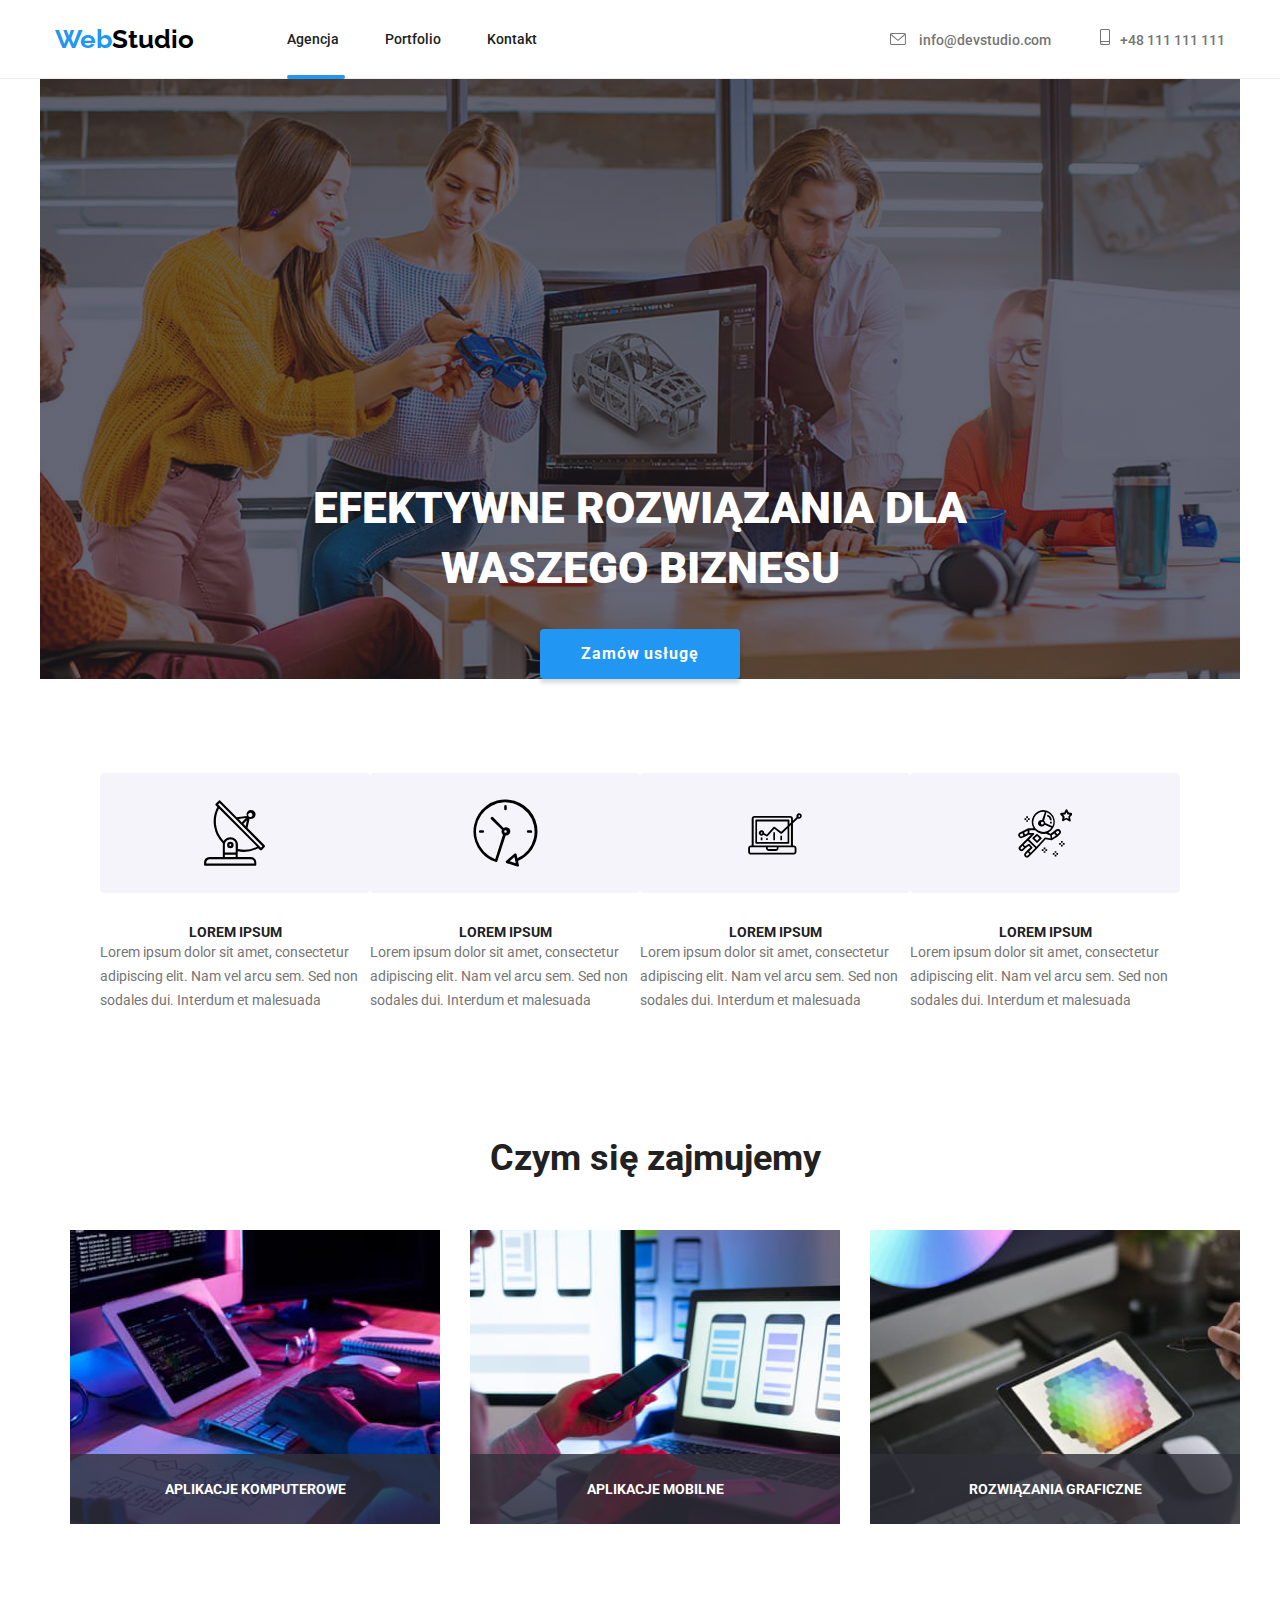
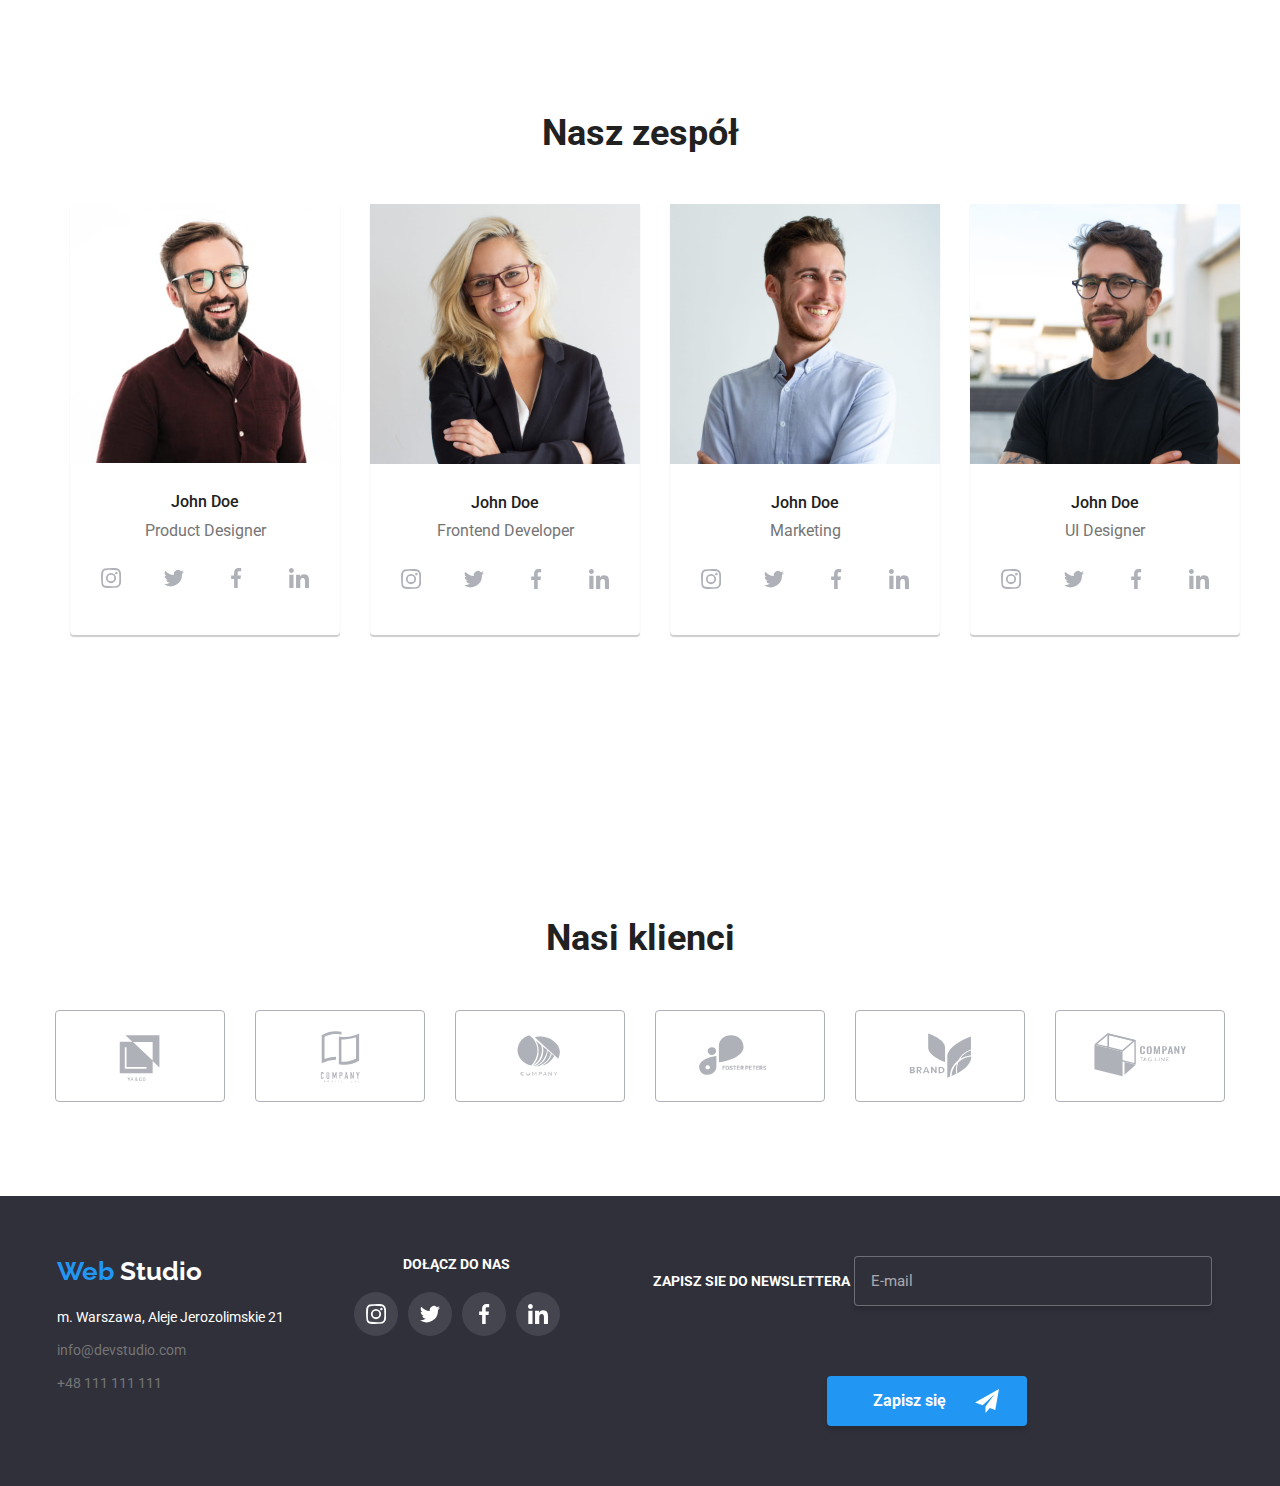
==== index.html @ f20e51e7 "update3" ====
<!DOCTYPE html>
<html lang="pl">
  <head>
    <meta charset="UTF-8" />
    <meta http-equiv="X-UA-Compatible" content="IE=edge" />
    <meta name="viewport" content="width=device-width, initial-scale=1.0" />
    <title>Studio</title>
    <link rel="preconnect" href="https://fonts.googleapis.com" />
    <link rel="preconnect" href="https://fonts.gstatic.com" crossorigin />
    <link
      href="https://fonts.googleapis.com/css2?family=Raleway:wght@700&family=Roboto:wght@400;500;700;900&display=swap"
      rel="stylesheet"
    />
    <link
      rel="stylesheet"
      href="https://cdnjs.cloudflare.com/ajax/libs/modern-normalize/1.0.0/modern-normalize.min.css"
    />
    <link rel="stylesheet" href="./css/main.min.css" />
  </head>
  <body>
    <header class="header">
      <div class="header__container container">
        
        <nav .header__nav>
          <div class="header__logo">
            <a class="header__logo--style" href="#"
              ><span class="header__logo--part1">Web</span
              ><span class="header__logo--part2">Studio</span></a
            >
          </div>
          
          <ul class="header__links">
            <li>
              <a
                class="header__navigation-link header__navigation-link--active1"
                href="/"
                >Agencja</a
              >
            </li>
            <li>
              <a class="header__navigation-link" href="./portfolio.html"
                >Portfolio</a
              >
            </li>
            <li>
              <a
                class="header__navigation-link header__navigation-link--link3"
                href="/kontakt"
                >Kontakt</a
              >
            </li>
          </ul>
        </nav>
        <div class="test">
          </div>
        <div class="header__links">
          <ul>
            <li header__contacts-item>
              <a class="header__contacts-link" href="mailto:info@devstudio.com"
                ><svg width="16" height="12" class="header__contacts-icon">
                  <use
                    class="envelope-icon"
                    href="./images/icons.svg#icon-envelope-1"
                  ></use></svg>
                info@devstudio.com</a
              >
            </li>
            <li class="header__contacts-item">
              <a class="header__contacts-link" href="tel:+48111111111"
                ><svg class="header__contacts-icon" width="10" height="16">
                  <use href="./images/icons.svg#icon-smartphone-1"></use></svg>+48 111 111 111</a
              >
            </li>
          </ul>
        </div>
        <button  class="menu-window" data-menu-open  aria-expanded="false"
          aria-controls="mobile-menu">
            <svg class="menu-burger" width="24" height="16" fill="currentColor">
              <use href="./images/icons.svg#icon-menu_24px"></use>
            </svg>
          </button>


        <div class="menu-mobile flex is-hidden" data-menu>
          <div>
            <button class="menu-close" data-menu-close>
              <svg class="menu-close" width="40" height="40">
                <use href="./images/icons.svg#icon-close"></use>
              </svg>
            </button>
            <ul class="mob-menu-list list">
              <li class="mob-menu-list__item">
                <a class="mob-menu-list__link link mob-menu-list__link--current" href="./index.html">Студия</a>
              </li>
              <li class="mob-menu-list__item">
                <a class="mob-menu-list__link link" href="./portfolio.html">Портфолио</a>
              </li>
              <li class="mob-menu-list__item">
                <a class="mob-menu-list__link link" href="">Контакты</a>
              </li>
            </ul>
          </div>
          <div class="mob-menu-list__down">
            <a class="mob-menu-list__tell link" href="tel:+380961111111">
              +38 096 111 11 11</a>
            <a class="mob-menu-list__mail link" href="mailto:info@devstudio.com">info@devstudio.com</a>
            <ul class="mob-menu-list__social list">
              <li class="mob-menu-list__social-item">Instagram</li>
              <li class="mob-menu-list__social-item">Twitter</li>
              <li class="mob-menu-list__social-item">Facebook</li>
              <li class="mob-menu-list__social-item">LinkedIn</li>
            </ul>
          </div>
        </div>
      </div>
    </header>
    <main>
      <section>
        <div class="first-section container">
          <div>
            <h1 class="first-section__main-paragraph">
              EFEKTYWNE ROZWIĄZANIA DLA WASZEGO BIZNESU
            </h1>
          </div>
          <div class="first-section__button-container">
            <button
              class="first-section__button modal-btn"
              type="button"
              data-modal-open
            >
              Zamów usługę
            </button>
          </div>
        </div>
      </section>
      <section class="second-section">
        <!-- <h2>Lorem ipsum sekcja</h2> -->
        <div class="container">
          <div>
            <ul class="second-section__card-columns">
              <li class="second-section__list-item">
                <div class="second-section__icon-box">
                  <svg
                    class="second-section__icon--center"
                    width="65.32"
                    height="70"
                  >
                    <use href="./images/icons.svg#icon-antenna-1"></use>
                  </svg>
                </div>
                <div class="second-section__text-box">
                  <h3>LOREM IPSUM</h3>
                  <p class="second-section__paragraph">
                    Lorem ipsum dolor sit amet, consectetur adipiscing elit. Nam
                    vel arcu sem. Sed non sodales dui. Interdum et malesuada
                  </p>
                </div>
              </li>
              <li class="second-section__list-item">
                <div class="second-section__icon-box">
                  <svg
                    class="second-section__icon--center"
                    width="66.96"
                    height="70"
                  >
                    <use href="./images/icons.svg#icon-clock-1"></use>
                  </svg>
                </div>
                <div class="second-section__text-box">
                  <h3>LOREM IPSUM</h3>
                  <p class="second-section__paragraph">
                    Lorem ipsum dolor sit amet, consectetur adipiscing elit. Nam
                    vel arcu sem. Sed non sodales dui. Interdum et malesuada
                  </p>
                </div>
              </li>
              <li class="second-section__list-item">
                <div class="second-section__icon-box">
                  <svg
                    class="second-section__icon--center"
                    width="70"
                    height="53.69"
                  >
                    <use href="./images/icons.svg#icon-diagram-1"></use>
                  </svg>
                </div>
                <div class="second-section__text-box">
                  <h3>LOREM IPSUM</h3>
                  <p class="second-section__paragraph">
                    Lorem ipsum dolor sit amet, consectetur adipiscing elit. Nam
                    vel arcu sem. Sed non sodales dui. Interdum et malesuada
                  </p>
                </div>
              </li>
              <li class="second-section__list-item">
                <div class="second-section__icon-box">
                  <svg
                    class="second-section__icon--center"
                    width="54.83"
                    height="60.66"
                  >
                    <use href="./images/icons.svg#icon-astronaut-1"></use>
                  </svg>
                </div>
                <div class="second-section__text-box">
                  <h3>LOREM IPSUM</h3>
                  <p class="second-section__paragraph">
                    Lorem ipsum dolor sit amet, consectetur adipiscing elit. Nam
                    vel arcu sem. Sed non sodales dui. Interdum et malesuada
                  </p>
                </div>
              </li>
            </ul>
          </div>
        </div>
      </section>
      <section class="second-section section">
        <div class="container">
          <div class="company-descripton-section">
            <h2 class="container">Czym się zajmujemy</h2>
            <ul class="company-descripton-section__image-list container">
              <li>
                <div class="company-descripton-section__image-box">
                  <img
                    class="company-descripton-section__image"
                    src="./images/img1.jpg"
                    alt="programowanie"
                    width="370"
                    height="294"
                  />
                  <div class="company-descripton-section__text-box">
                    <p class="company-descripton-section__text">
                      Aplikacje komputerowe
                    </p>
                  </div>
                </div>
              </li>
              <li>
                <div class="company-descripton-section__image-box">
                  <img
                    class="company-descripton-section__image"
                    src="./images/img2.jpg"
                    alt="tworzenie aplikacji"
                    width="370"
                    height="294"
                  />
                  <div class="company-descripton-section__text-box">
                    <p class="company-descripton-section__text">
                      Aplikacje mobilne
                    </p>
                  </div>
                </div>
              </li>
              <li>
                <div class="company-descripton-section__image-box">
                  <img
                    class="company-descripton-section__image"
                    src="./images/img3.jpg"
                    alt="tworzenie grafiki"
                    width="370"
                    height="294"
                  />
                  <div class="company-descripton-section__text-box">
                    <p class="company-descripton-section__text">
                      Rozwiązania graficzne
                    </p>
                  </div>
                </div>
              </li>
            </ul>
          </div>
        </div>
      </section>
      <section class="team-description-section container section">
        <div class="=container">
          <h2 class="team-description-section__paragraph">Nasz zespół</h2>
          <ul class="team-description-section__image-list container">
            <li>
              <div class="team-description-section__photo-block">
                <img
                  class="team-description-section__individual-portrait"
                  src="./images/img4.jpg"
                  alt="John Doe"
                  width="450"
                />
                <h3>John Doe</h3>
                <p class="team-description-section__position-description">
                  Product Designer
                </p>
                <div>
                  <ul class="team-description-section__social-media-list">
                    <li>
                      <div class="team-description-section__social-media-link">
                        <svg
                          class="team-description-section__social-media-icon"
                          width="44"
                          height="44"
                        >
                          <use
                            x="12px"
                            y="12px"
                            width="20"
                            height="20"
                            href="./images/icons.svg#icon-instagram-2"
                          ></use>
                        </svg>
                      </div>
                    </li>
                    <li>
                      <div>
                        <svg
                          class="team-description-section__social-media-icon"
                          width="44"
                          height="44"
                        >
                          <use
                            x="12px"
                            y="12px"
                            width="20"
                            height="20"
                            href="./images/icons.svg#icon-twitter-1"
                          ></use>
                        </svg>
                      </div>
                    </li>
                    <li>
                      <div>
                        <svg
                          class="team-description-section__social-media-icon"
                          width="44"
                          height="44"
                        >
                          <use
                            x="12px"
                            y="12px"
                            width="20"
                            height="20"
                            href="./images/icons.svg#icon-facebook-1"
                          ></use>
                        </svg>
                      </div>
                    </li>
                    <li>
                      <div>
                        <svg
                          class="team-description-section__social-media-icon"
                          width="44"
                          height="44"
                        >
                          <use
                            x="12px"
                            y="12px"
                            width="20"
                            height="20"
                            href="./images/icons.svg#icon-linkedin-1"
                          ></use>
                        </svg>
                      </div>
                    </li>
                  </ul>
                </div>
              </div>
            </li>
            <li>
              <div class="team-description-section__photo-block">
                <img
                  class="team-description-section__individual-portrait"
                  src="./images/img5.jpg"
                  alt="John Doe"
                  width="450"
                />
                <h3>John Doe</h3>
                <p class="team-description-section__position-description">
                  Frontend Developer
                </p>
                <div>
                  <ul class="team-description-section__social-media-list">
                    <li>
                      <div class="team-description-section__social-media-link">
                        <svg
                          class="team-description-section__social-media-icon"
                          width="44"
                          height="44"
                        >
                          <use
                            x="12px"
                            y="12px"
                            width="20"
                            height="20"
                            href="./images/icons.svg#icon-instagram-2"
                          ></use>
                        </svg>
                      </div>
                    </li>
                    <li>
                      <div>
                        <svg
                          class="team-description-section__social-media-icon"
                          width="44"
                          height="44"
                        >
                          <use
                            x="12px"
                            y="12px"
                            width="20"
                            height="20"
                            href="./images/icons.svg#icon-twitter-1"
                          ></use>
                        </svg>
                      </div>
                    </li>
                    <li>
                      <div>
                        <svg
                          class="team-description-section__social-media-icon"
                          width="44"
                          height="44"
                        >
                          <use
                            x="12px"
                            y="12px"
                            width="20"
                            height="20"
                            href="./images/icons.svg#icon-facebook-1"
                          ></use>
                        </svg>
                      </div>
                    </li>
                    <li>
                      <div>
                        <svg
                          class="team-description-section__social-media-icon"
                          width="44"
                          height="44"
                        >
                          <use
                            x="12px"
                            y="12px"
                            width="20"
                            height="20"
                            href="./images/icons.svg#icon-linkedin-1"
                          ></use>
                        </svg>
                      </div>
                    </li>
                  </ul>
                </div>
              </div>
            </li>
            <li>
              <div class="team-description-section__photo-block">
                <img
                  class="team-description-section__individual-portrait"
                  src="./images/img6.jpg"
                  alt="John Doe"
                  width="450"
                />
                <h3>John Doe</h3>
                <p class="team-description-section__position-description">
                  Marketing
                </p>
                <div>
                  <ul class="team-description-section__social-media-list">
                    <li>
                      <div class="team-description-section__">
                        <svg
                          class="team-description-section__social-media-icon"
                          width="44"
                          height="44"
                        >
                          <use
                            x="12px"
                            y="12px"
                            width="20"
                            height="20"
                            href="./images/icons.svg#icon-instagram-2"
                          ></use>
                        </svg>
                      </div>
                    </li>
                    <li>
                      <div>
                        <svg
                          class="team-description-section__social-media-icon"
                          width="44"
                          height="44"
                        >
                          <use
                            x="12px"
                            y="12px"
                            width="20"
                            height="20"
                            href="./images/icons.svg#icon-twitter-1"
                          ></use>
                        </svg>
                      </div>
                    </li>
                    <li>
                      <div>
                        <svg
                          class="team-description-section__social-media-icon"
                          width="44"
                          height="44"
                        >
                          <use
                            x="12px"
                            y="12px"
                            width="20"
                            height="20"
                            href="./images/icons.svg#icon-facebook-1"
                          ></use>
                        </svg>
                      </div>
                    </li>
                    <li>
                      <div>
                        <svg
                          class="team-description-section__social-media-icon"
                          width="44"
                          height="44"
                        >
                          <use
                            x="12px"
                            y="12px"
                            width="20"
                            height="20"
                            href="./images/icons.svg#icon-linkedin-1"
                          ></use>
                        </svg>
                      </div>
                    </li>
                  </ul>
                </div>
              </div>
            </li>
            <li>
              <div class="team-description-section__photo-block">
                <img
                  class="team-description-section__individual-portrait"
                  src="./images/img7.jpg"
                  alt="John Doe"
                  width="450"
                />
                <h3>John Doe</h3>
                <p class="team-description-section__position-description">
                  UI Designer
                </p>
                <div>
                  <ul class="team-description-section__social-media-list">
                    <li>
                      <div class="team-description-section__social-media-link">
                        <svg
                          class="team-description-section__social-media-icon"
                          width="44"
                          height="44"
                        >
                          <use
                            x="12px"
                            y="12px"
                            width="20"
                            height="20"
                            href="./images/icons.svg#icon-instagram-2"
                          ></use>
                        </svg>
                      </div>
                    </li>
                    <li>
                      <div>
                        <svg
                          class="team-description-section__social-media-icon"
                          width="44"
                          height="44"
                        >
                          <use
                            x="12px"
                            y="12px"
                            width="20"
                            height="20"
                            href="./images/icons.svg#icon-twitter-1"
                          ></use>
                        </svg>
                      </div>
                    </li>
                    <li>
                      <div>
                        <svg
                          class="team-description-section__social-media-icon"
                          width="44"
                          height="44"
                        >
                          <use
                            x="12px"
                            y="12px"
                            width="20"
                            height="20"
                            href="./images/icons.svg#icon-facebook-1"
                          ></use>
                        </svg>
                      </div>
                    </li>
                    <li>
                      <div>
                        <svg
                          class="team-description-section__social-media-icon"
                          width="44"
                          height="44"
                        >
                          <use
                            x="12px"
                            y="12px"
                            width="20"
                            height="20"
                            href="./images/icons.svg#icon-linkedin-1"
                          ></use>
                        </svg>
                      </div>
                    </li>
                  </ul>
                </div>
              </div>
            </li>
          </ul>
        </div>
      </section>
      <section class="clients-section container">
        <div class="clients-section__paragraph">
          <h2>Nasi klienci</h2>
        </div>
        <div class="clients-section__icons-box">
          <svg class="clients-section__icon" width="170" height="92">
            <use href="./images/icons.svg#icon-Client-1-1"></use>
          </svg>
          <svg class="clients-section__icon" width="170" height="92">
            <use href="./images/icons.svg#icon-Client-2-1"></use>
          </svg>
          <svg class="clients-section__icon" width="170" height="92">
            <use href="./images/icons.svg#icon-Client-3-1"></use>
          </svg>
          <svg class="clients-section__icon" width="170" height="92">
            <use href="./images/icons.svg#icon-Client-4-1"></use>
          </svg>
          <svg class="clients-section__icon" width="170" height="92">
            <use href="./images/icons.svg#icon-Client-5-1"></use>
          </svg>
          <svg class="clients-section__icon" width="170" height="92">
            <use href="./images/icons.svg#icon-Client-6-1"></use>
          </svg>
        </div>
      </section>
    </div>
    </main>
    <footer class="footer">
      <div class="container">
        <div class="footer-section footer--flex">
          <d  iv>
            <div class="footer-section__logo-footer-box">
              <a class="footer-section__logo--style" href="#">
                <span class="footer-section__logo--part1">Web</span>
                <span class="footer-section__logo--part2">Studio</span></a
              >
            </div>
            <div>
              <address>
                <p class="footer-section__address">
                  m. Warszawa, Aleje Jerozolimskie 21
                </p>
                <ul class="footer-section__contacts-list">
                  <li class="footer-section__contact-item">
                    <a
                      class="footer-section__contacts-link"
                      href="mailto:info@devstudio.com"
                      >info@devstudio.com</a
                    >
                  </li>
                  <li>
                    <div>
                      <a
                        class="footer-section__contacts-link"
                        href="tel:+48111111111"
                        >+48 111 111 111</a
                      >
                    </div>
                  </li>
                </ul>
              </address>
            </div>
          </d>
          <div class="footer-section__social-media-box">
            <p class="footer-section__link">DOŁĄCZ DO NAS</p>
            <div class="footer-section__footer-icon-flex">
              <ul class="footer-section__social-media-list">
                <li>
                  <div class="footer-section__social-media-link">
                    <svg
                      class="footer-section__social-media-icon"
                      width="44"
                      height="44"
                    >
                      <use
                        x="12px"
                        y="12px"
                        width="20"
                        height="20"
                        href="./images/icons.svg#icon-instagram-2"
                      ></use>
                    </svg>
                  </div>
                </li>
                <li>
                  <div>
                    <svg
                      class="footer-section__social-media-icon"
                      width="44"
                      height="44"
                    >
                      <use
                        x="12px"
                        y="12px"
                        width="20"
                        height="20"
                        href="./images/icons.svg#icon-twitter-1"
                      ></use>
                    </svg>
                  </div>
                </li>
                <li>
                  <div>
                    <svg
                      class="footer-section__social-media-icon"
                      width="44"
                      height="44"
                    >
                      <use
                        x="12px"
                        y="12px"
                        width="20"
                        height="20"
                        href="./images/icons.svg#icon-facebook-1"
                      ></use>
                    </svg>
                  </div>
                </li>
                <li>
                  <div>
                    <svg
                      class="footer-section__social-media-icon"
                      width="44"
                      height="44"
                    >
                      <use
                        x="12px"
                        y="12px"
                        width="20"
                        height="20"
                        href="./images/icons.svg#icon-linkedin-1"
                      ></use>
                    </svg>
                  </div>
                </li>
              </ul>
            </div>
          </div>
          <div>
            <form class="footer-section__form">
              <div class="footer-section__newsletter-box">
                <label class="footer-section__label"
                  >ZAPISZ SIE DO NEWSLETTERA</label
                >
                <input
                  class="footer-section__input"
                  type="email"
                  name="add-your-email"
                  placeholder="E-mail"
                />
              </div>
              <div class="footer-section__button-form">
                <button class="footer-section__button-newsletter" type="submit">
                  Zapisz się
                  <svg
                    class="footer-section__button-footer-icon"
                    width="24"
                    height="24"
                  >
                    <use href="./images/icons.svg#icon-icon-send"></use>
                  </svg>
                </button>
              </div>
            </form>
          </div>
        </div>
      </div>
    </footer>
    <div class="backdrop is-hidden" data-modal>
      <div class="modal">
        <button class="modal__close-btn" type="button" data-modal-close>
          <svg class="modal__button-icon" width="30" height="30">
            <use
              x="5px"
              y="5px"
              width="18"
              height="18"
              href="./images/icons.svg#icon-close-black-18dp-2-1"
            ></use>
          </svg>
        </button>
        <form name="personal_information" autocomplete="on" novalidate>
          <p class="modal__form-paragraph">
            Zostaw swoje dane w formularzu poniżej
          </p>
          <fieldset class="modal__fieldset modal__fieldset--personal-data">
            <label class="modal__label">Imie</label>
            <svg class="modal__input-icon" width="18" height="18">
              <use href="./images/icons.svg#icon-person-black-18dp-1"></use>
            </svg>
            <input class="modal__input" type="text" name="name-section" />
          </fieldset>
          <fieldset class="modal__fieldset modal__fieldset--personal-data">
            <label class="modal__label">Telefon</label>
            <svg class="modal__input-icon" width="18" height="18">
              <use href="./images/icons.svg#icon-phone-black-18dp-1"></use>
            </svg>
            <input class="modal__input" type="tel" name="phone-number" />
          </fieldset>
          <fieldset class="modal__fieldset modal__fieldset--personal-data">
            <label class="modal__label">Email</label>
            <svg class="modal__input-icon" width="18" height="18">
              <use href="./images/icons.svg#icon-email-black-18dp-1"></use>
            </svg>
            <input class="modal__input" type="email" name="email" />
          </fieldset>
          <fieldset class="modal__fieldset modal__fieldset--comment">
            <label class="modal__label">Komentarz</label>
            <textarea
              class="modal__input modal__input--comment"
              name="comment-to-add"
              placeholder="Wprowadź tekst"
              rows="7"
            ></textarea>
          </fieldset>
          <div class="modal__checkbox-block">
            <label
              class="modal__label-checkbox modal__label-checkbox--paragraph"
            >
              <input
                class="modal__label-checkbox"
                type="checkbox"
                name="term-and-conditions-confirmation"
              />
              <span>
                <span class="modal__checkbox-icon"
                  ><svg
                    class="modal__icon-input-checkbox"
                    width="11"
                    height="08"
                  >
                    <use
                      href="./images/icons.svg#icon-Vector"
                    ></use></svg></span
                ><span class="modal__checkbox-text"
                  >Oświadczam iż akceptuję
                  <a class="modal__checkbox-link" href="#terms-and-conditions"
                    >Regulamin</a
                  >
                  i
                  <a class="checkbox-link" href="#privacy-policy"
                    >Politykę Prywatności</a
                  ></span
                >
              </span>
            </label>
          </div>
          <div class="modal__button">
            <button class="modal__form-button" type="submit">Wyślij</button>
          </div>
        </form>
      </div>
    </div>
    <script src="./js/modal.js"></script>
    <script defer src="./js/menu.js"></script>
  </body>
</html>
---- css/main.min.css ----
:root{--first-brand-color: rgba(255, 255, 255, 1);--second-brand-color: rgba(47, 48, 58, 1);--grey-font-icon-color: rgba(117, 117, 117, 1);--third-brand-color: rgba(33, 150, 243, 1);--cubic-bezier: cubic-bezier(0.4, 0, 0.2, 1)}.is-hidden{opacity:0;visibility:hidden;pointer-events:none}*{box-sizing:border-box;margin:0;padding:0}body{font-family:"Roboto",sans-serif,"Raleway",sans-serif;color:#212121}*{box-sizing:border-box}h1{color:#fff;text-align:center;font-size:44px;line-height:1.36;font-weight:900;padding-top:200px}h2{font-size:36px;line-height:1.17;text-align:center;margin-bottom:50px}address{font-size:14px;line-height:1.71;font-style:normal}address>p{color:#fff;font-weight:400;font-size:14px;line-height:1.71}ul{list-style-type:none}nav{display:flex;display:flex;flex-direction:row;flex-wrap:nowrap;align-content:center;align-items:center}input[type=checkbox]{display:none}.container{width:100%;margin-left:auto;margin-right:auto}@media screen and (min-width: 480px){.container{padding-left:15px;padding-right:15px}}@media screen and (min-width: 480px){.container{width:480px}}@media screen and (min-width: 768px){.container{width:768px}}@media screen and (min-width: 1200px){.container{width:1200px}}.header{background-color:var(--background-color-haeder);border-bottom:solid #ececec 1px;padding-bottom:24px;padding-top:24px;width:100%}@media screen and (max-width: 767px){.header{padding-bottom:16px;padding-top:16px}}.header__contacts-icon{display:inline-block;margin-right:10px;cursor:pointer;fill:var(--grey-font-icon-color)}header li{display:inline}.header__container{display:flex;flex-direction:row;flex-wrap:nowrap;align-content:center;justify-content:space-between;align-items:center;background-size:cover}@media screen and (max-width: 767px){.header__container{max-width:767px}}.header__container .header__nav{display:flex}@media screen and (max-width: 767px){.header__container .header__nav{display:none}}.header__container .header__links{display:flex}@media screen and (max-width: 767px){.header__container .header__links{display:none}}@media screen and (min-width: 768px)and (max-width: 1199px){.header__container .header__links{flex-direction:column;align-content:center}}.header__links li:nth-child(1){margin-left:93px}.header__links li:nth-child(2){margin-left:46px}.header__links li:nth-child(3){margin-left:46px}.header__links li{font-weight:500;font-size:14px;line-height:1.17;margin:auto}@media screen and (min-width: 768px)and (max-width: 1199px){.header__contacts-item{margin-left:0px}}.header__navigation-link{color:#212121;text-decoration:none;transition:color 250ms var(--cubic-bezier);position:relative}.header__navigation-link:active,.header__navigation-link:hover,.header__navigation-link:focus{color:var(--third-brand-color)}.header__navigation-link--active1:hover::after,.header__navigation-link--active1:link::after{position:absolute;content:"";width:58px;height:4px;background-color:#2196f3;border-radius:2px;top:44px;left:0}.header__navigation-link--active2:hover::after,.header__navigation-link--active2:link::after{position:absolute;content:"";width:58px;height:4px;background-color:#2196f3;border-radius:2px;top:44px;left:0}.header__contacts-link{color:var(--grey-font-icon-color);text-decoration:none;transition:color 250ms var(--cubic-bezier)}.header__contacts-link:active,.header__contacts-link:hover,.header__contacts-link:focus{color:var(--third-brand-color)}@media screen and (min-width: 768px)and (max-width: 1199px){.header__contacts-link:active,.header__contacts-link:hover,.header__contacts-link:focus{padding:0}}.header__contacts-link svg{transition:fill 250ms var(--cubic-bezier)}.header__contacts-link:hover svg{fill:var(--third-brand-color)}.menu-window{width:40px;height:40px;display:block;align-items:center;justify-content:center;background-color:rgba(0,0,0,0);fill:#212121;border:none;margin-left:auto;cursor:pointer}.menu-window:hover,.menu-window:focus{fill:var(--third-brand-color)}@media screen and (min-width: 768px){.menu-window{display:none}}.menu-mobile{width:100vw;height:100vh;position:fixed;background-color:#fff;top:0;right:0;padding:15px 10px 48px 40px;z-index:3}.flex{display:flex;flex-direction:column;justify-content:space-between}.header__logo--style{font-family:"Raleway",sans-serif;font-weight:700;font-size:26px;line-height:1.17;text-decoration:none;cursor:none}.header__logo--part1{color:#2196f3}.header__logo--part2{color:#000}.footer-section__logo--style{font-family:"Raleway",sans-serif;font-weight:700;font-size:26px;line-height:1.17;text-decoration:none;cursor:none}.footer-section__logo--part1{color:#2196f3}.footer-section__logo--part2{color:#fff}.footer-section__logo-footer-box{margin-bottom:20px}.main-portfolio h3{font-size:18px;line-height:2}.main-portfolio p{color:var(--grey-font-icon-color);font-size:16px;line-height:1.875}.main-portfolio section{background-color:var(--first-brand-color)}.portfolio-images-list__paragraph{border-bottom:solid #eee 1px;border-right:solid #eee 1px;border-left:solid #eee 1px;margin-top:-5px;padding-top:20px;padding-left:24px;padding-bottom:20px}.portfolio-images-list{display:flex;flex-wrap:wrap;align-items:center;justify-content:center;gap:30px;padding-bottom:94px}.portfolio-images-list__photo-block{background-color:var(--first-brand-color);margin-bottom:0}.portfolio-images-list__paragraph{border-bottom:solid #eee 1px;border-right:solid #eee 1px;border-left:solid #eee 1px;margin-top:-5px;padding-top:20px}.portfolio-images-list__card li{flex-basis:calc((100% - 60px)/3)}.portfolio-images-list__card{cursor:pointer;box-shadow:none;transition:box-shadow 250ms var(--cubic-bezier)}.portfolio-images-list__card:active,.portfolio-images-list__card:hover,.portfolio-images-list__card:focus{box-shadow:1px 4px 6px 0 rgba(0,0,0,.16),0 4px 4px 0 rgba(0,0,0,.06)}.portfolio-images-list__item{position:relative;overflow:hidden}.portfolio-images-list__overlay{position:absolute;top:0;left:0;height:100%;width:100%;padding-top:49px;padding-left:24px;padding-right:45px;padding-bottom:49px;background-color:rgba(33,150,243,.9)}.portfolio-images-list__overlay>p{color:var(--first-brand-color);font-size:18px;line-height:1.55}.portfolio-images-list__card:hover .portfolio-images-list__overlay{transform:translatey(0)}.portfolio-images-list__overlay{transform:translateY(101%);transition:transform 250ms var(--cubic-bezier)}.portfolio-button-list__item{color:#212121;font-weight:500;font-size:16px;line-height:1.625;letter-spacing:.03em;text-align:center;background-color:#f5f4fa;padding:6px 22px 6px 22px;border-style:none;border-radius:4px;transition:color 250ms var(--cubic-bezier),background-color 250ms var(--cubic-bezier),box-shadow 250ms var(--cubic-bezier)}.portfolio-button-list__item:active,.portfolio-button-list__item:focus,.portfolio-button-list__item:hover{background-color:var(--third-brand-color);color:var(--first-brand-color);box-shadow:0 2px 2px 0 rgba(0,0,0,.12),inset 0 1px 2px 0 rgba(0,0,0,.08)}.portfolio-button-list{display:flex;flex-direction:row;align-items:flex-start;justify-content:center;margin-top:94px;margin-bottom:50px;-moz-column-gap:8px;column-gap:8px}.first-section{background-color:#2f303a;background-image:url("../images/img17.jpg"),linear-gradient(rgba(47, 48, 58, 0.4), rgba(47, 48, 58, 0.4));background-repeat:no-repeat;background-position:center;background-size:cover;margin:0 auto;max-width:1600px}@media screen and (min-device-pixel-ratio: 2),screen and (-webkit-min-device-pixel-ratio: 2),screen and (min-resolution: 192dpi),screen and (min-resolution: 2dppx){.first-section{background-image:linear-gradient(to right, rgba(47, 48, 58, 0.4), rgba(47, 48, 58, 0.4)),url("/images/Header_mobile2x.jpg")}}@media screen and (min-width: 768px){.first-section{background-image:linear-gradient(to right, rgba(47, 48, 58, 0.4), rgba(47, 48, 58, 0.4)),url("/./images/Header_tablet.jpg")}}@media screen and (min-width: 768px)and (min-device-pixel-ratio: 2),screen and (min-width: 768px)and (-webkit-min-device-pixel-ratio: 2),screen and (min-width: 768px)and (min-resolution: 192dpi),screen and (min-width: 768px)and (min-resolution: 2dppx){.first-section{background-image:linear-gradient(to right, rgba(47, 48, 58, 0.4), rgba(47, 48, 58, 0.4)),url("/images/Header_tablet2x.jpg")}}@media screen and (min-width: 1200px){.first-section{background-image:linear-gradient(to right, rgba(47, 48, 58, 0.4), rgba(47, 48, 58, 0.4)),url("/images/Header_desktop.jpg")}}@media screen and (min-width: 1200px)and (min-device-pixel-ratio: 2),screen and (min-width: 1200px)and (-webkit-min-device-pixel-ratio: 2),screen and (min-width: 1200px)and (min-resolution: 192dpi),screen and (min-width: 1200px)and (min-resolution: 2dppx){.first-section{background-image:linear-gradient(to right, rgba(47, 48, 58, 0.4), rgba(47, 48, 58, 0.4)),url("/images/Header_desctop2x.jpg")}}@media screen and (min-width: 1200px)and (min-width: 1200px){.first-section{max-width:1600px;height:600px;padding-top:200px}}.first-section__main-paragraph{max-width:696px;margin-left:auto;margin-right:auto;margin-bottom:30px}@media screen and (min-width: 480px){.first-section__main-paragraph{font-size:26px;max-width:360px}}@media screen and (min-width: 1200px){.first-section__main-paragraph{font-size:44px;max-width:360px;line-height:1.36;max-width:696px;margin-left:auto;margin-right:auto}}.second-section{background-color:#fff;padding-top:94px}.second-section h3{font-size:14px;line-height:1.17}.second-section__paragraph{color:var(--grey-font-icon-color);font-size:14px;line-height:1.71}.second-section__card-columns{display:flex;flex-wrap:wrap}.second-section__icon-box{background-color:#f5f4fa;border-radius:4px;width:270px;height:120px;display:flex;justify-content:center;flex-direction:row;display:flex;flex-wrap:wrap}@media screen and (min-width: 1200px){.second-section__icon-box{flex-wrap:nowrap}}@media screen and (min-width: 480px){.second-section__icon-box{width:450px}}@media screen and (min-width: 768px){.second-section__icon-box{width:354px}}@media screen and (min-width: 1200px){.second-section__icon-box{width:270px}}.second-section__icon--center{margin:auto}.second-section__text-box{padding-top:30px;display:flex;height:120px;align-items:center;justify-content:center;flex-direction:column;margin-bottom:30px}.second-section__list-item{flex-basis:calc((100% - 90px)/4)}@media screen and (min-width: 480px){.second-section__list-item{width:450px}}@media screen and (min-width: 768px){.second-section__list-item{width:354px}}@media screen and (min-width: 1200px){.second-section__list-item{width:270px}}.second-section-paragraph{margin-top:10px}.second-section__card-columns{display:flex;justify-content:center;align-items:center}.first-section__button{font-family:inherit;background-color:var(--third-brand-color);box-shadow:0 4px 4px 0 rgba(0,0,0,.15);color:var(--first-brand-color);font-weight:700;font-size:16px;line-height:1.87;letter-spacing:.06em;text-align:center;cursor:pointer;padding-top:10px;padding-bottom:10px;padding-left:42px;padding-right:41px;border-style:none;border-radius:4px;margin-bottom:200px;transition:color 250ms var(--cubic-bezier),background-color 250ms var(--cubic-bezier),box-shadow 250ms var(--cubic-bezier)}.first-section__button:active,.first-section__button:hover,.first-section__button:focus{background-color:#10eafa}@media screen and (min-width: 480px){.first-section__button{padding:10px 32px;font-size:16px;min-width:200px}}.first-section__button-container{margin-top:30px;display:flex;justify-content:center;align-items:center}.company-descripton-section{margin-bottom:94px;display:none}.company-descripton-section__image-list{display:flex;flex-direction:row;justify-content:space-between;align-content:center;-moz-column-gap:30px;column-gap:30px;margin-top:50px;position:relative}.company-descripton-section__image{width:100%;display:block;z-index:1}.company-descripton-section__text{text-transform:uppercase;font-weight:700;font-size:14px;line-height:1.17;color:var(--first-brand-color)}.company-descripton-section__image-box{position:relative}.company-descripton-section__text-box{display:block;width:100%;height:70px;text-align:center;padding-bottom:27px;padding-top:27px;margin-bottom:0;background-color:rgba(47,48,58,.8);position:absolute;bottom:0;left:0;right:0;z-index:2}@media screen and (min-width: 1200px){.company-descripton-section{display:block}}.team-description-section{background-color:#f5f4fa;padding-top:60px;padding-bottom:60px;background-color:var(--team-background-color)}@media screen and (min-width: 1200px){.team-description-section{padding-top:94px;padding-bottom:94px}}.team-description-section h3{font-weight:500;font-size:16px;line-height:1.17}.team-description-section__position-description{color:var(--grey-font-icon-color);font-size:16px;line-height:1.17;margin-top:10px}.team-description-section__image-list{display:flex;flex-wrap:wrap;justify-content:center;align-content:center;grid-gap:30px;padding-bottom:94px}@media screen and (min-width: 1200px){.team-description-section__paragraph{margin-bottom:50px;font-size:36px}}.team-description-section__photo-block{background-color:var(--first-brand-color);text-align:center;padding-bottom:30px;box-shadow:0 2px 1px 0 rgba(0,0,0,.2),inset 0 1px 1px 0 rgba(0,0,0,.14);border-bottom-left-radius:4px;border-bottom-right-radius:4px}@media screen and (min-width: 480px){.team-description-section__photo-block{width:450px}}@media screen and (min-width: 768px){.team-description-section__photo-block{width:354px}}@media screen and (min-width: 1200px){.team-description-section__photo-block{width:270px}}.team-description-section__individual-portrait{padding-bottom:30px;width:100%;display:block;z-index:1}.team-description-section__social-media-link{display:inline-block}.team-description-section__social-media-list{display:flex;flex-direction:row;align-items:center;justify-content:space-evenly;padding-top:16px}.team-description-section__social-media-icon{fill:#afb1b8;background-color:#fff;border-radius:50%;cursor:pointer;transition:fill 250ms var(--cubic-bezier),background-color 250ms var(--cubic-bezier)}.team-description-section__social-media-icon:active,.team-description-section__social-media-icon:hover,.team-description-section__social-media-icon:focus{background-color:var(--third-brand-color);fill:var(--first-brand-color)}.footer-section__social-media-list{display:flex;flex-direction:row;align-items:center;justify-content:space-evenly;-moz-column-gap:10px;column-gap:10px}.clients-section{padding-top:60px;padding-bottom:60px}@media screen and (min-width: 1200px){.clients-section{padding-top:94px;padding-bottom:94px}}.clients-section__icons-box{display:flex;flex-wrap:wrap;justify-content:space-evenly;align-items:center;gap:30px}@media screen and (min-width: 1200px){.clients-section__icons-box{flex-wrap:nowrap}}.clients-section__icon{border:solid #afb1b8 1px;border-radius:4px;fill:#afb1b8;transition:fill 250ms var(--cubic-bezier),border-color 250ms var(--cubic-bezier)}.clients-section__icon:hover,.clients-section__icon:focus,.clients-section__icon:active{fill:var(--third-brand-color);border-color:var(--third-brand-color)}.backdrop{position:fixed;left:0;top:0;width:100%;height:100%;background-color:rgba(0,0,0,.2);z-index:3}.footer{text-align:center;padding:60px 0px;background-color:var(--second-brand-color)}.footer-section{display:flex;flex-direction:row;justify-content:flex-start;-moz-column-gap:70px;column-gap:70px}.footer--flex{display:block;margin:0;list-style:none}@media(min-width: 768px){.footer--flex{display:flex;justify-content:center;flex-wrap:wrap;gap:30px 165px}}@media(min-width: 1200px){.footer--flex{display:flex;justify-content:center;text-align:left;gap:70px}}.footer-section__contacts-link{color:var(--grey-font-icon-color);text-decoration:none;transition:color 250ms var(--cubic-bezier)}.footer-section__contacts-link:active,.footer-section__contacts-link:hover,.footer-section__contacts-link:focus{color:var(--third-brand-color)}.footer-section__contacts-list{padding-left:0}.footer-section__address{margin-bottom:9px}.footer-section__contact-item{margin-bottom:9px}.footer-section__link{color:#fff;font-weight:700;font-size:14px;line-height:1.17;display:block;margin-top:60px;text-align:center}@media(min-width: 768px){.footer-section__link{margin-top:0px}}.footer-section__social-media-box{display:block;margin-top:60px;text-align:center}@media(min-width: 768px){.footer-section__social-media-box{margin-top:0px}}.footer-section__footer-icon-flex{padding-top:20px}.footer-section__social-media-icon{border-radius:50%;background-color:rgba(255,255,255,.1);fill:var(--first-brand-color);cursor:pointer;transition:fill 250ms var(--cubic-bezier),background-color 250ms var(--cubic-bezier)}.footer-section__social-media-icon:active,.footer-section__social-media-icon:hover,.footer-section__social-media-icon:focus{background-color:var(--third-brand-color)}.footer-section__button-form{display:flex;justify-content:center;margin-top:30px}.footer-section__social-media-link{display:inline-block}.footer-section__input{width:358px;height:50px;border:solid rgba(255,255,255,.3) 1px;border-radius:4px;background-color:#2f303a;margin-bottom:40px;padding-left:16px;padding-top:15px;padding-bottom:15px;box-shadow:0 4px 4px 0 rgba(0,0,0,.15);color:#fff}@media(min-width: 1200px){.footer-section__input{width:358px;margin-right:12px}}.footer-section__label{font-weight:700;font-size:14px;line-height:1.17;color:var(--first-brand-color);margin-top:12px}.footer-section__newsletter-box{display:block;flex-direction:column;row-gap:20px;margin-top:60px}@media(min-width: 768px){.footer-section__newsletter-box{margin-top:0px;padding:0}}@media(min-width: 1200px){.footer-section__newsletter-box{margin-left:23px}}.footer-section__input::-moz-placeholder{color:rgba(255,255,255,.6);font-weight:400;font-size:15px;line-height:1.25}.footer-section__input:-ms-input-placeholder{color:rgba(255,255,255,.6);font-weight:400;font-size:15px;line-height:1.25}.footer-section__input::placeholder{color:rgba(255,255,255,.6);font-weight:400;font-size:15px;line-height:1.25}.footer-section__input:focus{outline-style:none}.footer-section__input:focus-within{border:solid #2196f3 1px}.footer-section__button-newsletter{background-color:var(--third-brand-color);height:50px;width:200px;border-radius:4px;box-shadow:0 4px 4px 0 rgba(0,0,0,.15);color:var(--first-brand-color);border-style:none;padding:10px 76px 10px 42px;font-weight:700;font-size:16px;line-height:1.87;cursor:pointer;margin-top:18px;position:relative}@media(min-width: 1200px){.footer-section__button-newsletter{margin-top:0px}}.footer-section__form{display:flex;flex-direction:column;-moz-column-gap:12px;column-gap:12px}.footer-section__button-footer-icon{fill:var(--first-brand-color);position:absolute;right:28px;top:13px}.footer-section__footer-icon-flex{padding-top:20px}.modal{position:absolute;width:528px;height:581px;background-color:var(--first-brand-color);box-shadow:0 2px 1px 0 rgba(0,0,0,.2),0 1px 1px 0 rgba(0,0,0,.14),0 1px 3px 0 rgba(0,0,0,.12);border-radius:4px;top:50%;left:50%;transform:translate(-50%, -50%);padding-bottom:40px;opacity:inherit;visibility:inherit;transition-property:visibility,opacity;transition-duration:500ms;transition-timing-function:var(--cubic-bezier)}.modal__close-btn{position:absolute;top:8px;right:8px;width:30px;height:30px;background-color:#fff;cursor:pointer;opacity:1;border:none}.modal__button{display:flex;justify-content:center;margin-top:30px;margin-bottom:40px}.modal__button-icon{border-radius:50%;fill:#000;border:solid rgba(0,0,0,.1) 1px}.modal__form-paragraph{display:block;margin:40px 40px 30px 40px;text-align:center;color:var(--second-brand-color);font-weight:700;font-size:20px;line-height:1.17}.modal__fieldset{margin-left:40px;width:448px;height:40px;border:solid rgba(33,33,33,.2) 1px;border-radius:4px;position:relative}.modal__fieldset:focus-within{border-color:var(--third-brand-color);fill:var(--third-brand-color)}.modal__fieldset--comment{height:120px;padding:12px 16px 12px 16px}.modal__fieldset--personal-data{margin-bottom:28px}.modal__label{position:absolute;left:0;top:-18px;color:var(--grey-font-icon-color);font-size:12px;font-weight:400;line-height:1.17}.modal__input{border:none;height:16px;position:absolute;top:12px}.modal__input:focus{outline-style:none}.modal__input-icon{margin:11px 12px 11px 12px}.modal__checkbox-block{display:flex;justify-content:center;height:24px;margin-top:20px;position:relative}.modal__label-checkbox--paragraph{font-weight:400;font-size:14px;line-height:1.71;color:var(--grey-font-icon-color);display:inline-block;height:24px}.modal__form-button{background-color:var(--third-brand-color);height:50px;width:200px;border-radius:4px;box-shadow:0 4px 4px 0 rgba(0,0,0,.15);color:var(--first-brand-color);border-style:none;padding:10px 76px 10px 76px}.modal__label-checkbox{width:420px;height:24px;cursor:pointer;display:flex;flex-direction:column;align-items:flex-start;position:relative}.modal__label-checkbox:checked+span svg{background-color:var(--third-brand-color);border:solid #2196f3 1px}.modal__icon-input-checkbox{fill:var(--first-brand-color);width:16px;height:15px;border:solid #000 1px;border-radius:2px}.modal__checkbox-icon{display:inline-block;margin-right:7px;padding-top:2px}.modal__checkbox-text{display:inline-block;position:absolute}.modal__checkbox-link{color:var(--third-brand-color);text-decoration:underline}.modal__input--comment{width:416px;height:96px;resize:none;font-size:12px;line-height:1.17}.modal__input--comment::-moz-placeholder{color:var(--grey-font-icon-color);font-size:12px;line-height:1.17}.modal__input--comment:-ms-input-placeholder{color:var(--grey-font-icon-color);font-size:12px;line-height:1.17}.modal__input--comment::placeholder{color:var(--grey-font-icon-color);font-size:12px;line-height:1.17}/*# sourceMappingURL=main.min.css.map */
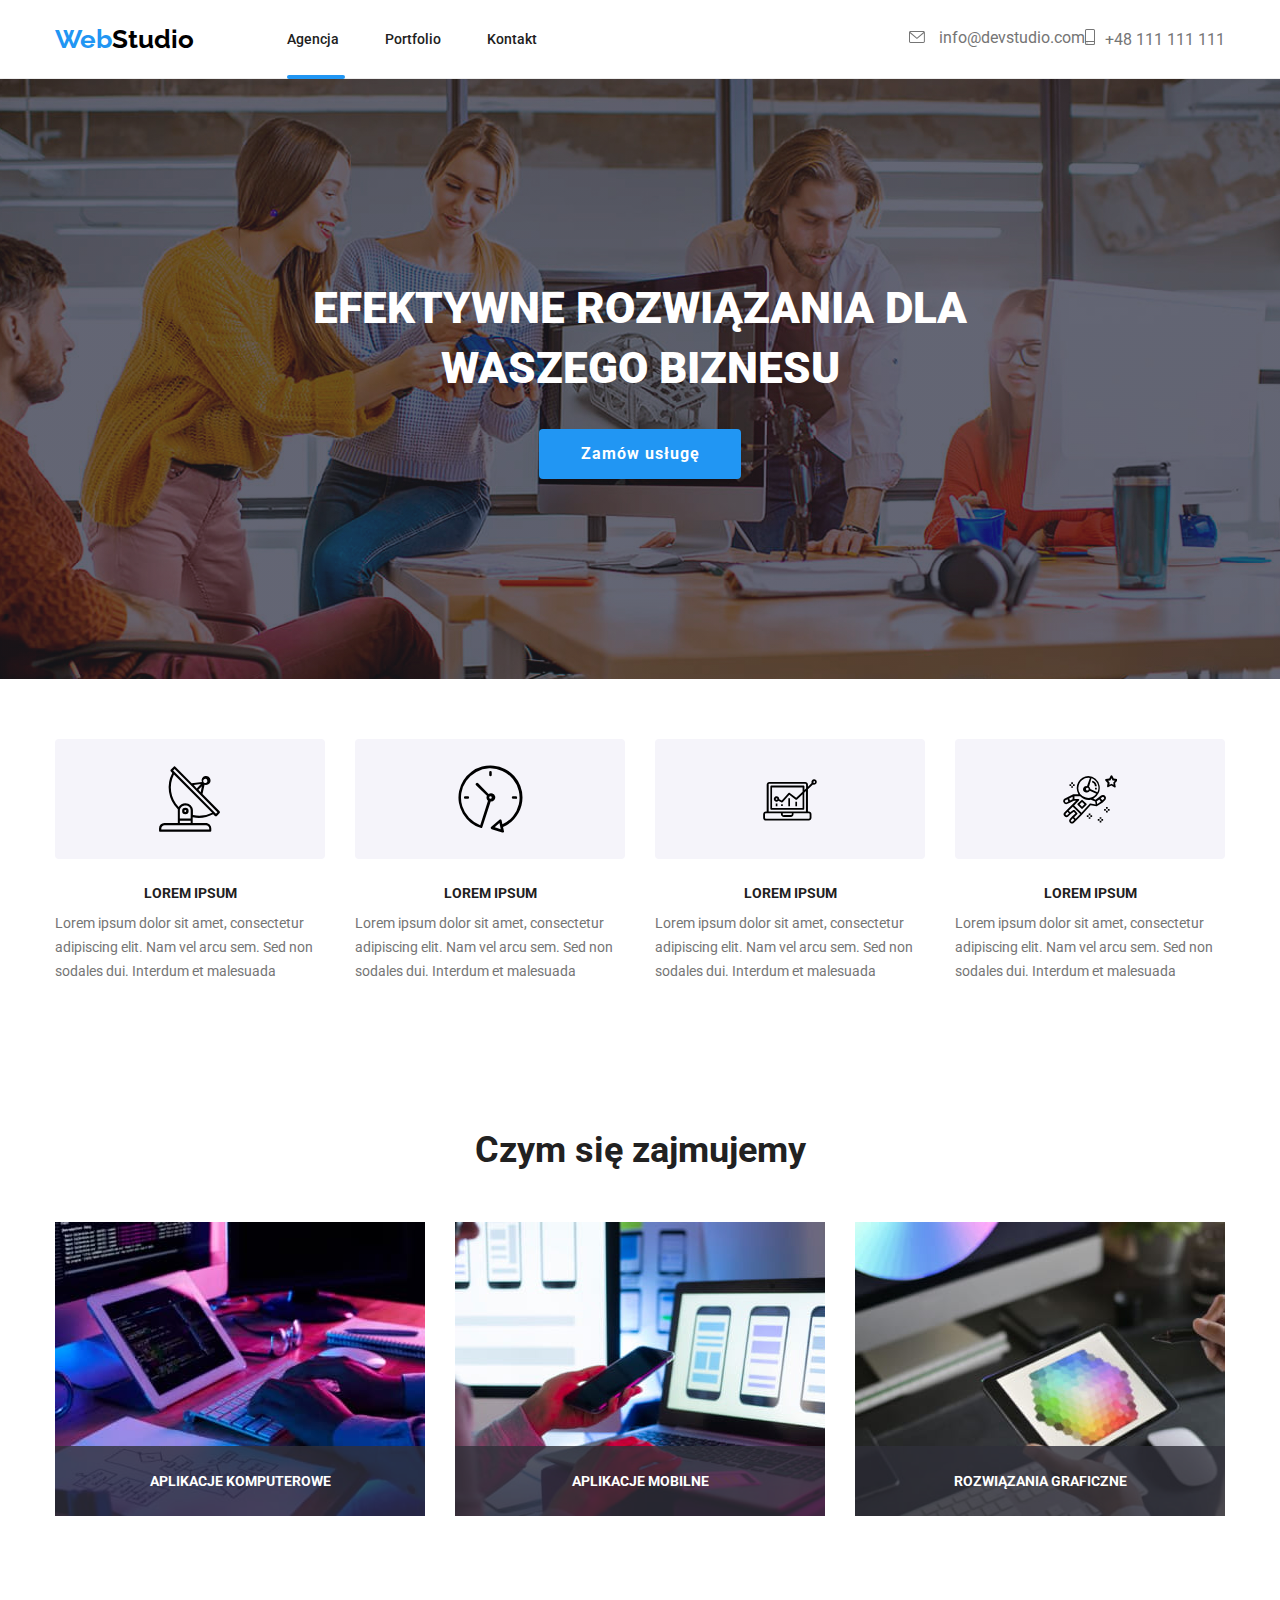
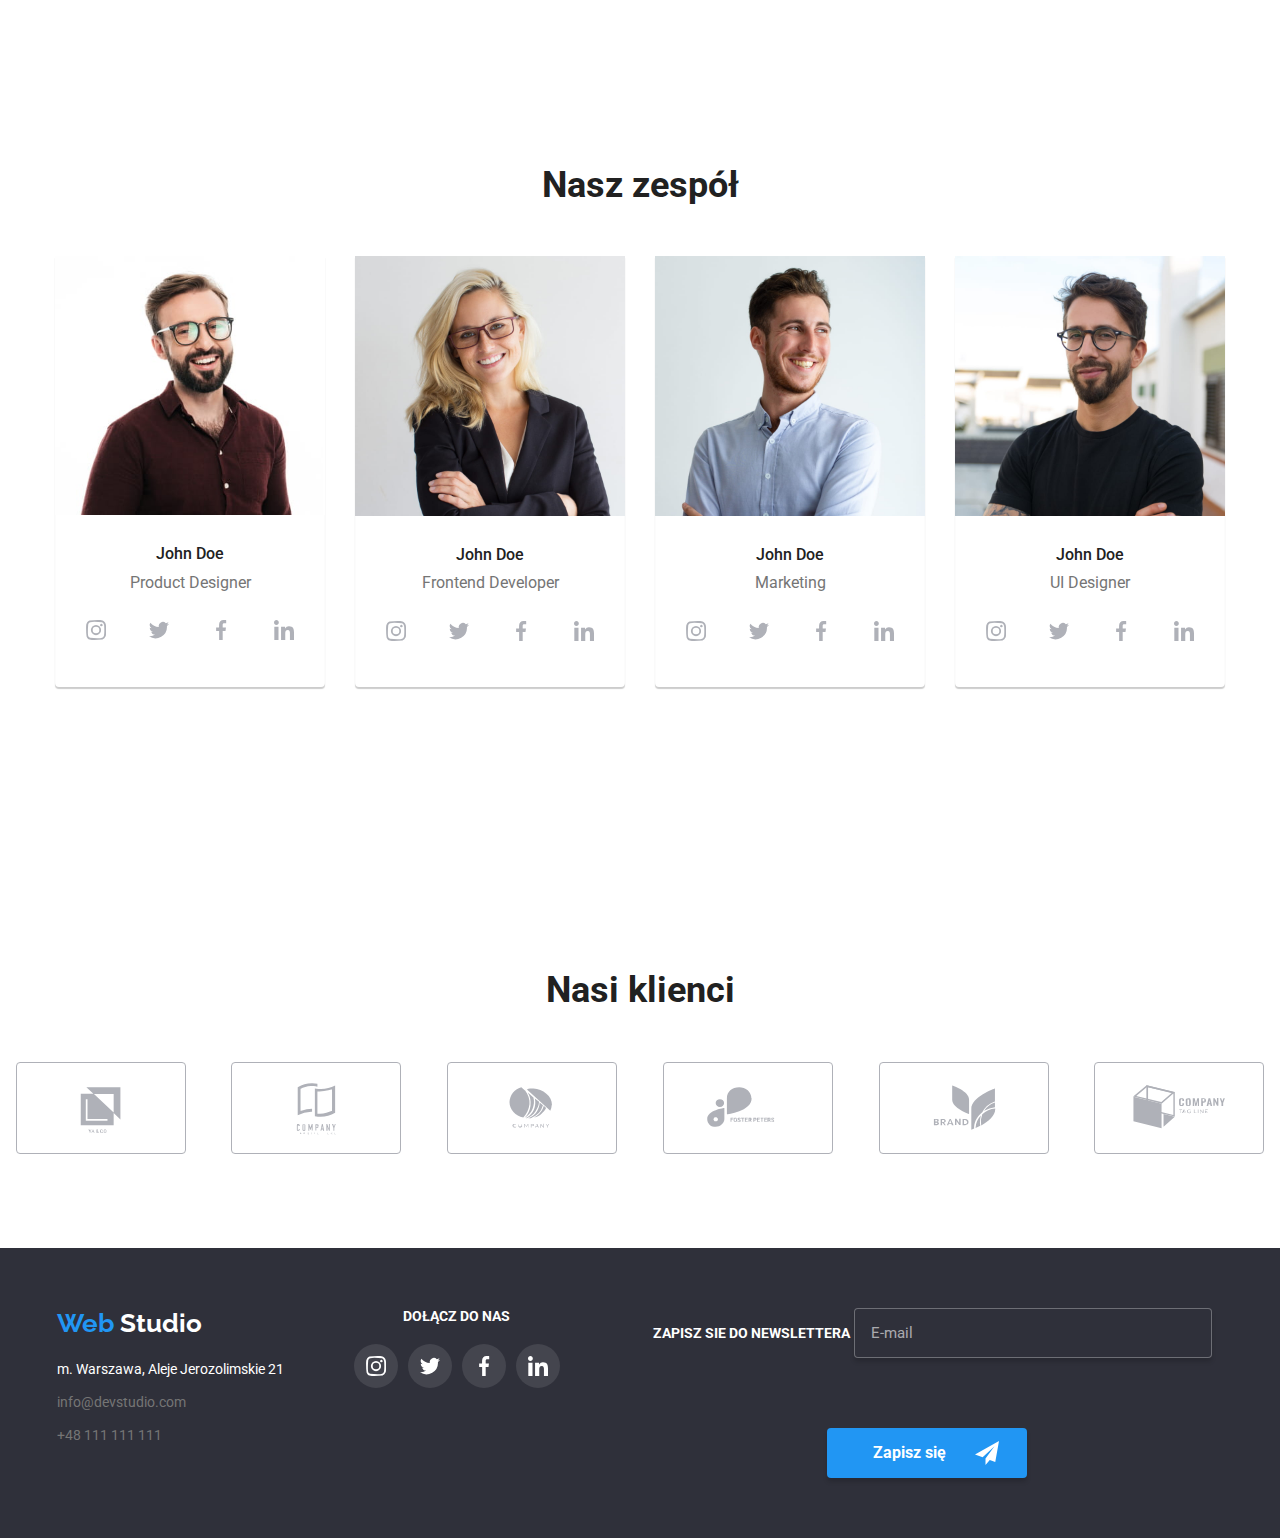
==== commit 24e6be10: "update5" ====
--- a/index.html
+++ b/index.html
@@ -53,8 +53,8 @@
         </nav>
         <div class="test">
           </div>
-        <div class="header__links">
-          <ul>
+        <div >
+          <ul class="header__links--right">
             <li header__contacts-item>
               <a class="header__contacts-link" href="mailto:info@devstudio.com"
                 ><svg width="16" height="12" class="header__contacts-icon">
@@ -85,25 +85,26 @@
           <div>
             <button class="menu-close" data-menu-close>
               <svg class="menu-close" width="40" height="40">
-                <use href="./images/icons.svg#icon-close"></use>
+                <use  
+                 href="./images/icons.svg#icon-close_40px"></use>
               </svg>
             </button>
             <ul class="mob-menu-list list">
               <li class="mob-menu-list__item">
-                <a class="mob-menu-list__link link mob-menu-list__link--current" href="./index.html">Студия</a>
+                <a class="mob-menu-list__link link mob-menu-list__link--current" href="./index.html">Agencja</a>
               </li>
               <li class="mob-menu-list__item">
-                <a class="mob-menu-list__link link" href="./portfolio.html">Портфолио</a>
+                <a class="mob-menu-list__link link" href="./portfolio.html">Portfolio</a>
               </li>
               <li class="mob-menu-list__item">
-                <a class="mob-menu-list__link link" href="">Контакты</a>
+                <a class="mob-menu-list__link link" href="">Kontakt</a>
               </li>
             </ul>
           </div>
           <div class="mob-menu-list__down">
-            <a class="mob-menu-list__tell link" href="tel:+380961111111">
-              +38 096 111 11 11</a>
-            <a class="mob-menu-list__mail link" href="mailto:info@devstudio.com">info@devstudio.com</a>
+            <a class="mob-menu-list__tell link" href="tel:+48111111111">
+              +48 111 111 111</a>
+            <a class="mob-menu-list__mail" href="mailto:info@devstudio.com">info@devstudio.com</a>
             <ul class="mob-menu-list__social list">
               <li class="mob-menu-list__social-item">Instagram</li>
               <li class="mob-menu-list__social-item">Twitter</li>
@@ -114,15 +115,11 @@
         </div>
       </div>
     </header>
-    <main>
-      <section>
-        <div class="first-section container">
-          <div>
+    <main >
+      <section class="first-section">
             <h1 class="first-section__main-paragraph">
               EFEKTYWNE ROZWIĄZANIA DLA WASZEGO BIZNESU
             </h1>
-          </div>
-          <div class="first-section__button-container">
             <button
               class="first-section__button modal-btn"
               type="button"
@@ -130,8 +127,6 @@
             >
               Zamów usługę
             </button>
-          </div>
-        </div>
       </section>
       <section class="second-section">
         <!-- <h2>Lorem ipsum sekcja</h2> -->
@@ -217,8 +212,8 @@
       <section class="second-section section">
         <div class="container">
           <div class="company-descripton-section">
-            <h2 class="container">Czym się zajmujemy</h2>
-            <ul class="company-descripton-section__image-list container">
+            <h2 >Czym się zajmujemy</h2>
+            <ul class="company-descripton-section__image-list">
               <li>
                 <div class="company-descripton-section__image-box">
                   <img
@@ -271,10 +266,10 @@
           </div>
         </div>
       </section>
-      <section class="team-description-section container section">
-        <div class="=container">
+      <section class="team-description-section ">
+        <div class="container">
           <h2 class="team-description-section__paragraph">Nasz zespół</h2>
-          <ul class="team-description-section__image-list container">
+          <ul class="team-description-section__image-list">
             <li>
               <div class="team-description-section__photo-block">
                 <img
@@ -622,8 +617,8 @@
           </ul>
         </div>
       </section>
-      <section class="clients-section container">
-        <div class="clients-section__paragraph">
+      <section class="clients-section ">
+        <div class="clients-section__paragraph container">
           <h2>Nasi klienci</h2>
         </div>
         <div class="clients-section__icons-box">
@@ -790,7 +785,7 @@
         </div>
       </div>
     </footer>
-    <div class="backdrop is-hidden" data-modal>
+    <div class="backdrop is-hidden " data-modal>
       <div class="modal">
         <button class="modal__close-btn" type="button" data-modal-close>
           <svg class="modal__button-icon" width="30" height="30">
--- a/css/main.min.css
+++ b/css/main.min.css
@@ -1 +1 @@
-:root{--first-brand-color: rgba(255, 255, 255, 1);--second-brand-color: rgba(47, 48, 58, 1);--grey-font-icon-color: rgba(117, 117, 117, 1);--third-brand-color: rgba(33, 150, 243, 1);--cubic-bezier: cubic-bezier(0.4, 0, 0.2, 1)}.is-hidden{opacity:0;visibility:hidden;pointer-events:none}*{box-sizing:border-box;margin:0;padding:0}body{font-family:"Roboto",sans-serif,"Raleway",sans-serif;color:#212121}*{box-sizing:border-box}h1{color:#fff;text-align:center;font-size:44px;line-height:1.36;font-weight:900;padding-top:200px}h2{font-size:36px;line-height:1.17;text-align:center;margin-bottom:50px}address{font-size:14px;line-height:1.71;font-style:normal}address>p{color:#fff;font-weight:400;font-size:14px;line-height:1.71}ul{list-style-type:none}nav{display:flex;display:flex;flex-direction:row;flex-wrap:nowrap;align-content:center;align-items:center}input[type=checkbox]{display:none}.container{width:100%;margin-left:auto;margin-right:auto}@media screen and (min-width: 480px){.container{padding-left:15px;padding-right:15px}}@media screen and (min-width: 480px){.container{width:480px}}@media screen and (min-width: 768px){.container{width:768px}}@media screen and (min-width: 1200px){.container{width:1200px}}.header{background-color:var(--background-color-haeder);border-bottom:solid #ececec 1px;padding-bottom:24px;padding-top:24px;width:100%}@media screen and (max-width: 767px){.header{padding-bottom:16px;padding-top:16px}}.header__contacts-icon{display:inline-block;margin-right:10px;cursor:pointer;fill:var(--grey-font-icon-color)}header li{display:inline}.header__container{display:flex;flex-direction:row;flex-wrap:nowrap;align-content:center;justify-content:space-between;align-items:center;background-size:cover}@media screen and (max-width: 767px){.header__container{max-width:767px}}.header__container .header__nav{display:flex}@media screen and (max-width: 767px){.header__container .header__nav{display:none}}.header__container .header__links{display:flex}@media screen and (max-width: 767px){.header__container .header__links{display:none}}@media screen and (min-width: 768px)and (max-width: 1199px){.header__container .header__links{flex-direction:column;align-content:center}}.header__links li:nth-child(1){margin-left:93px}.header__links li:nth-child(2){margin-left:46px}.header__links li:nth-child(3){margin-left:46px}.header__links li{font-weight:500;font-size:14px;line-height:1.17;margin:auto}@media screen and (min-width: 768px)and (max-width: 1199px){.header__contacts-item{margin-left:0px}}.header__navigation-link{color:#212121;text-decoration:none;transition:color 250ms var(--cubic-bezier);position:relative}.header__navigation-link:active,.header__navigation-link:hover,.header__navigation-link:focus{color:var(--third-brand-color)}.header__navigation-link--active1:hover::after,.header__navigation-link--active1:link::after{position:absolute;content:"";width:58px;height:4px;background-color:#2196f3;border-radius:2px;top:44px;left:0}.header__navigation-link--active2:hover::after,.header__navigation-link--active2:link::after{position:absolute;content:"";width:58px;height:4px;background-color:#2196f3;border-radius:2px;top:44px;left:0}.header__contacts-link{color:var(--grey-font-icon-color);text-decoration:none;transition:color 250ms var(--cubic-bezier)}.header__contacts-link:active,.header__contacts-link:hover,.header__contacts-link:focus{color:var(--third-brand-color)}@media screen and (min-width: 768px)and (max-width: 1199px){.header__contacts-link:active,.header__contacts-link:hover,.header__contacts-link:focus{padding:0}}.header__contacts-link svg{transition:fill 250ms var(--cubic-bezier)}.header__contacts-link:hover svg{fill:var(--third-brand-color)}.menu-window{width:40px;height:40px;display:block;align-items:center;justify-content:center;background-color:rgba(0,0,0,0);fill:#212121;border:none;margin-left:auto;cursor:pointer}.menu-window:hover,.menu-window:focus{fill:var(--third-brand-color)}@media screen and (min-width: 768px){.menu-window{display:none}}.menu-mobile{width:100vw;height:100vh;position:fixed;background-color:#fff;top:0;right:0;padding:15px 10px 48px 40px;z-index:3}.flex{display:flex;flex-direction:column;justify-content:space-between}.header__logo--style{font-family:"Raleway",sans-serif;font-weight:700;font-size:26px;line-height:1.17;text-decoration:none;cursor:none}.header__logo--part1{color:#2196f3}.header__logo--part2{color:#000}.footer-section__logo--style{font-family:"Raleway",sans-serif;font-weight:700;font-size:26px;line-height:1.17;text-decoration:none;cursor:none}.footer-section__logo--part1{color:#2196f3}.footer-section__logo--part2{color:#fff}.footer-section__logo-footer-box{margin-bottom:20px}.main-portfolio h3{font-size:18px;line-height:2}.main-portfolio p{color:var(--grey-font-icon-color);font-size:16px;line-height:1.875}.main-portfolio section{background-color:var(--first-brand-color)}.portfolio-images-list__paragraph{border-bottom:solid #eee 1px;border-right:solid #eee 1px;border-left:solid #eee 1px;margin-top:-5px;padding-top:20px;padding-left:24px;padding-bottom:20px}.portfolio-images-list{display:flex;flex-wrap:wrap;align-items:center;justify-content:center;gap:30px;padding-bottom:94px}.portfolio-images-list__photo-block{background-color:var(--first-brand-color);margin-bottom:0}.portfolio-images-list__paragraph{border-bottom:solid #eee 1px;border-right:solid #eee 1px;border-left:solid #eee 1px;margin-top:-5px;padding-top:20px}.portfolio-images-list__card li{flex-basis:calc((100% - 60px)/3)}.portfolio-images-list__card{cursor:pointer;box-shadow:none;transition:box-shadow 250ms var(--cubic-bezier)}.portfolio-images-list__card:active,.portfolio-images-list__card:hover,.portfolio-images-list__card:focus{box-shadow:1px 4px 6px 0 rgba(0,0,0,.16),0 4px 4px 0 rgba(0,0,0,.06)}.portfolio-images-list__item{position:relative;overflow:hidden}.portfolio-images-list__overlay{position:absolute;top:0;left:0;height:100%;width:100%;padding-top:49px;padding-left:24px;padding-right:45px;padding-bottom:49px;background-color:rgba(33,150,243,.9)}.portfolio-images-list__overlay>p{color:var(--first-brand-color);font-size:18px;line-height:1.55}.portfolio-images-list__card:hover .portfolio-images-list__overlay{transform:translatey(0)}.portfolio-images-list__overlay{transform:translateY(101%);transition:transform 250ms var(--cubic-bezier)}.portfolio-button-list__item{color:#212121;font-weight:500;font-size:16px;line-height:1.625;letter-spacing:.03em;text-align:center;background-color:#f5f4fa;padding:6px 22px 6px 22px;border-style:none;border-radius:4px;transition:color 250ms var(--cubic-bezier),background-color 250ms var(--cubic-bezier),box-shadow 250ms var(--cubic-bezier)}.portfolio-button-list__item:active,.portfolio-button-list__item:focus,.portfolio-button-list__item:hover{background-color:var(--third-brand-color);color:var(--first-brand-color);box-shadow:0 2px 2px 0 rgba(0,0,0,.12),inset 0 1px 2px 0 rgba(0,0,0,.08)}.portfolio-button-list{display:flex;flex-direction:row;align-items:flex-start;justify-content:center;margin-top:94px;margin-bottom:50px;-moz-column-gap:8px;column-gap:8px}.first-section{background-color:#2f303a;background-image:url("../images/img17.jpg"),linear-gradient(rgba(47, 48, 58, 0.4), rgba(47, 48, 58, 0.4));background-repeat:no-repeat;background-position:center;background-size:cover;margin:0 auto;max-width:1600px}@media screen and (min-device-pixel-ratio: 2),screen and (-webkit-min-device-pixel-ratio: 2),screen and (min-resolution: 192dpi),screen and (min-resolution: 2dppx){.first-section{background-image:linear-gradient(to right, rgba(47, 48, 58, 0.4), rgba(47, 48, 58, 0.4)),url("/images/Header_mobile2x.jpg")}}@media screen and (min-width: 768px){.first-section{background-image:linear-gradient(to right, rgba(47, 48, 58, 0.4), rgba(47, 48, 58, 0.4)),url("/./images/Header_tablet.jpg")}}@media screen and (min-width: 768px)and (min-device-pixel-ratio: 2),screen and (min-width: 768px)and (-webkit-min-device-pixel-ratio: 2),screen and (min-width: 768px)and (min-resolution: 192dpi),screen and (min-width: 768px)and (min-resolution: 2dppx){.first-section{background-image:linear-gradient(to right, rgba(47, 48, 58, 0.4), rgba(47, 48, 58, 0.4)),url("/images/Header_tablet2x.jpg")}}@media screen and (min-width: 1200px){.first-section{background-image:linear-gradient(to right, rgba(47, 48, 58, 0.4), rgba(47, 48, 58, 0.4)),url("/images/Header_desktop.jpg")}}@media screen and (min-width: 1200px)and (min-device-pixel-ratio: 2),screen and (min-width: 1200px)and (-webkit-min-device-pixel-ratio: 2),screen and (min-width: 1200px)and (min-resolution: 192dpi),screen and (min-width: 1200px)and (min-resolution: 2dppx){.first-section{background-image:linear-gradient(to right, rgba(47, 48, 58, 0.4), rgba(47, 48, 58, 0.4)),url("/images/Header_desctop2x.jpg")}}@media screen and (min-width: 1200px)and (min-width: 1200px){.first-section{max-width:1600px;height:600px;padding-top:200px}}.first-section__main-paragraph{max-width:696px;margin-left:auto;margin-right:auto;margin-bottom:30px}@media screen and (min-width: 480px){.first-section__main-paragraph{font-size:26px;max-width:360px}}@media screen and (min-width: 1200px){.first-section__main-paragraph{font-size:44px;max-width:360px;line-height:1.36;max-width:696px;margin-left:auto;margin-right:auto}}.second-section{background-color:#fff;padding-top:94px}.second-section h3{font-size:14px;line-height:1.17}.second-section__paragraph{color:var(--grey-font-icon-color);font-size:14px;line-height:1.71}.second-section__card-columns{display:flex;flex-wrap:wrap}.second-section__icon-box{background-color:#f5f4fa;border-radius:4px;width:270px;height:120px;display:flex;justify-content:center;flex-direction:row;display:flex;flex-wrap:wrap}@media screen and (min-width: 1200px){.second-section__icon-box{flex-wrap:nowrap}}@media screen and (min-width: 480px){.second-section__icon-box{width:450px}}@media screen and (min-width: 768px){.second-section__icon-box{width:354px}}@media screen and (min-width: 1200px){.second-section__icon-box{width:270px}}.second-section__icon--center{margin:auto}.second-section__text-box{padding-top:30px;display:flex;height:120px;align-items:center;justify-content:center;flex-direction:column;margin-bottom:30px}.second-section__list-item{flex-basis:calc((100% - 90px)/4)}@media screen and (min-width: 480px){.second-section__list-item{width:450px}}@media screen and (min-width: 768px){.second-section__list-item{width:354px}}@media screen and (min-width: 1200px){.second-section__list-item{width:270px}}.second-section-paragraph{margin-top:10px}.second-section__card-columns{display:flex;justify-content:center;align-items:center}.first-section__button{font-family:inherit;background-color:var(--third-brand-color);box-shadow:0 4px 4px 0 rgba(0,0,0,.15);color:var(--first-brand-color);font-weight:700;font-size:16px;line-height:1.87;letter-spacing:.06em;text-align:center;cursor:pointer;padding-top:10px;padding-bottom:10px;padding-left:42px;padding-right:41px;border-style:none;border-radius:4px;margin-bottom:200px;transition:color 250ms var(--cubic-bezier),background-color 250ms var(--cubic-bezier),box-shadow 250ms var(--cubic-bezier)}.first-section__button:active,.first-section__button:hover,.first-section__button:focus{background-color:#10eafa}@media screen and (min-width: 480px){.first-section__button{padding:10px 32px;font-size:16px;min-width:200px}}.first-section__button-container{margin-top:30px;display:flex;justify-content:center;align-items:center}.company-descripton-section{margin-bottom:94px;display:none}.company-descripton-section__image-list{display:flex;flex-direction:row;justify-content:space-between;align-content:center;-moz-column-gap:30px;column-gap:30px;margin-top:50px;position:relative}.company-descripton-section__image{width:100%;display:block;z-index:1}.company-descripton-section__text{text-transform:uppercase;font-weight:700;font-size:14px;line-height:1.17;color:var(--first-brand-color)}.company-descripton-section__image-box{position:relative}.company-descripton-section__text-box{display:block;width:100%;height:70px;text-align:center;padding-bottom:27px;padding-top:27px;margin-bottom:0;background-color:rgba(47,48,58,.8);position:absolute;bottom:0;left:0;right:0;z-index:2}@media screen and (min-width: 1200px){.company-descripton-section{display:block}}.team-description-section{background-color:#f5f4fa;padding-top:60px;padding-bottom:60px;background-color:var(--team-background-color)}@media screen and (min-width: 1200px){.team-description-section{padding-top:94px;padding-bottom:94px}}.team-description-section h3{font-weight:500;font-size:16px;line-height:1.17}.team-description-section__position-description{color:var(--grey-font-icon-color);font-size:16px;line-height:1.17;margin-top:10px}.team-description-section__image-list{display:flex;flex-wrap:wrap;justify-content:center;align-content:center;grid-gap:30px;padding-bottom:94px}@media screen and (min-width: 1200px){.team-description-section__paragraph{margin-bottom:50px;font-size:36px}}.team-description-section__photo-block{background-color:var(--first-brand-color);text-align:center;padding-bottom:30px;box-shadow:0 2px 1px 0 rgba(0,0,0,.2),inset 0 1px 1px 0 rgba(0,0,0,.14);border-bottom-left-radius:4px;border-bottom-right-radius:4px}@media screen and (min-width: 480px){.team-description-section__photo-block{width:450px}}@media screen and (min-width: 768px){.team-description-section__photo-block{width:354px}}@media screen and (min-width: 1200px){.team-description-section__photo-block{width:270px}}.team-description-section__individual-portrait{padding-bottom:30px;width:100%;display:block;z-index:1}.team-description-section__social-media-link{display:inline-block}.team-description-section__social-media-list{display:flex;flex-direction:row;align-items:center;justify-content:space-evenly;padding-top:16px}.team-description-section__social-media-icon{fill:#afb1b8;background-color:#fff;border-radius:50%;cursor:pointer;transition:fill 250ms var(--cubic-bezier),background-color 250ms var(--cubic-bezier)}.team-description-section__social-media-icon:active,.team-description-section__social-media-icon:hover,.team-description-section__social-media-icon:focus{background-color:var(--third-brand-color);fill:var(--first-brand-color)}.footer-section__social-media-list{display:flex;flex-direction:row;align-items:center;justify-content:space-evenly;-moz-column-gap:10px;column-gap:10px}.clients-section{padding-top:60px;padding-bottom:60px}@media screen and (min-width: 1200px){.clients-section{padding-top:94px;padding-bottom:94px}}.clients-section__icons-box{display:flex;flex-wrap:wrap;justify-content:space-evenly;align-items:center;gap:30px}@media screen and (min-width: 1200px){.clients-section__icons-box{flex-wrap:nowrap}}.clients-section__icon{border:solid #afb1b8 1px;border-radius:4px;fill:#afb1b8;transition:fill 250ms var(--cubic-bezier),border-color 250ms var(--cubic-bezier)}.clients-section__icon:hover,.clients-section__icon:focus,.clients-section__icon:active{fill:var(--third-brand-color);border-color:var(--third-brand-color)}.backdrop{position:fixed;left:0;top:0;width:100%;height:100%;background-color:rgba(0,0,0,.2);z-index:3}.footer{text-align:center;padding:60px 0px;background-color:var(--second-brand-color)}.footer-section{display:flex;flex-direction:row;justify-content:flex-start;-moz-column-gap:70px;column-gap:70px}.footer--flex{display:block;margin:0;list-style:none}@media(min-width: 768px){.footer--flex{display:flex;justify-content:center;flex-wrap:wrap;gap:30px 165px}}@media(min-width: 1200px){.footer--flex{display:flex;justify-content:center;text-align:left;gap:70px}}.footer-section__contacts-link{color:var(--grey-font-icon-color);text-decoration:none;transition:color 250ms var(--cubic-bezier)}.footer-section__contacts-link:active,.footer-section__contacts-link:hover,.footer-section__contacts-link:focus{color:var(--third-brand-color)}.footer-section__contacts-list{padding-left:0}.footer-section__address{margin-bottom:9px}.footer-section__contact-item{margin-bottom:9px}.footer-section__link{color:#fff;font-weight:700;font-size:14px;line-height:1.17;display:block;margin-top:60px;text-align:center}@media(min-width: 768px){.footer-section__link{margin-top:0px}}.footer-section__social-media-box{display:block;margin-top:60px;text-align:center}@media(min-width: 768px){.footer-section__social-media-box{margin-top:0px}}.footer-section__footer-icon-flex{padding-top:20px}.footer-section__social-media-icon{border-radius:50%;background-color:rgba(255,255,255,.1);fill:var(--first-brand-color);cursor:pointer;transition:fill 250ms var(--cubic-bezier),background-color 250ms var(--cubic-bezier)}.footer-section__social-media-icon:active,.footer-section__social-media-icon:hover,.footer-section__social-media-icon:focus{background-color:var(--third-brand-color)}.footer-section__button-form{display:flex;justify-content:center;margin-top:30px}.footer-section__social-media-link{display:inline-block}.footer-section__input{width:358px;height:50px;border:solid rgba(255,255,255,.3) 1px;border-radius:4px;background-color:#2f303a;margin-bottom:40px;padding-left:16px;padding-top:15px;padding-bottom:15px;box-shadow:0 4px 4px 0 rgba(0,0,0,.15);color:#fff}@media(min-width: 1200px){.footer-section__input{width:358px;margin-right:12px}}.footer-section__label{font-weight:700;font-size:14px;line-height:1.17;color:var(--first-brand-color);margin-top:12px}.footer-section__newsletter-box{display:block;flex-direction:column;row-gap:20px;margin-top:60px}@media(min-width: 768px){.footer-section__newsletter-box{margin-top:0px;padding:0}}@media(min-width: 1200px){.footer-section__newsletter-box{margin-left:23px}}.footer-section__input::-moz-placeholder{color:rgba(255,255,255,.6);font-weight:400;font-size:15px;line-height:1.25}.footer-section__input:-ms-input-placeholder{color:rgba(255,255,255,.6);font-weight:400;font-size:15px;line-height:1.25}.footer-section__input::placeholder{color:rgba(255,255,255,.6);font-weight:400;font-size:15px;line-height:1.25}.footer-section__input:focus{outline-style:none}.footer-section__input:focus-within{border:solid #2196f3 1px}.footer-section__button-newsletter{background-color:var(--third-brand-color);height:50px;width:200px;border-radius:4px;box-shadow:0 4px 4px 0 rgba(0,0,0,.15);color:var(--first-brand-color);border-style:none;padding:10px 76px 10px 42px;font-weight:700;font-size:16px;line-height:1.87;cursor:pointer;margin-top:18px;position:relative}@media(min-width: 1200px){.footer-section__button-newsletter{margin-top:0px}}.footer-section__form{display:flex;flex-direction:column;-moz-column-gap:12px;column-gap:12px}.footer-section__button-footer-icon{fill:var(--first-brand-color);position:absolute;right:28px;top:13px}.footer-section__footer-icon-flex{padding-top:20px}.modal{position:absolute;width:528px;height:581px;background-color:var(--first-brand-color);box-shadow:0 2px 1px 0 rgba(0,0,0,.2),0 1px 1px 0 rgba(0,0,0,.14),0 1px 3px 0 rgba(0,0,0,.12);border-radius:4px;top:50%;left:50%;transform:translate(-50%, -50%);padding-bottom:40px;opacity:inherit;visibility:inherit;transition-property:visibility,opacity;transition-duration:500ms;transition-timing-function:var(--cubic-bezier)}.modal__close-btn{position:absolute;top:8px;right:8px;width:30px;height:30px;background-color:#fff;cursor:pointer;opacity:1;border:none}.modal__button{display:flex;justify-content:center;margin-top:30px;margin-bottom:40px}.modal__button-icon{border-radius:50%;fill:#000;border:solid rgba(0,0,0,.1) 1px}.modal__form-paragraph{display:block;margin:40px 40px 30px 40px;text-align:center;color:var(--second-brand-color);font-weight:700;font-size:20px;line-height:1.17}.modal__fieldset{margin-left:40px;width:448px;height:40px;border:solid rgba(33,33,33,.2) 1px;border-radius:4px;position:relative}.modal__fieldset:focus-within{border-color:var(--third-brand-color);fill:var(--third-brand-color)}.modal__fieldset--comment{height:120px;padding:12px 16px 12px 16px}.modal__fieldset--personal-data{margin-bottom:28px}.modal__label{position:absolute;left:0;top:-18px;color:var(--grey-font-icon-color);font-size:12px;font-weight:400;line-height:1.17}.modal__input{border:none;height:16px;position:absolute;top:12px}.modal__input:focus{outline-style:none}.modal__input-icon{margin:11px 12px 11px 12px}.modal__checkbox-block{display:flex;justify-content:center;height:24px;margin-top:20px;position:relative}.modal__label-checkbox--paragraph{font-weight:400;font-size:14px;line-height:1.71;color:var(--grey-font-icon-color);display:inline-block;height:24px}.modal__form-button{background-color:var(--third-brand-color);height:50px;width:200px;border-radius:4px;box-shadow:0 4px 4px 0 rgba(0,0,0,.15);color:var(--first-brand-color);border-style:none;padding:10px 76px 10px 76px}.modal__label-checkbox{width:420px;height:24px;cursor:pointer;display:flex;flex-direction:column;align-items:flex-start;position:relative}.modal__label-checkbox:checked+span svg{background-color:var(--third-brand-color);border:solid #2196f3 1px}.modal__icon-input-checkbox{fill:var(--first-brand-color);width:16px;height:15px;border:solid #000 1px;border-radius:2px}.modal__checkbox-icon{display:inline-block;margin-right:7px;padding-top:2px}.modal__checkbox-text{display:inline-block;position:absolute}.modal__checkbox-link{color:var(--third-brand-color);text-decoration:underline}.modal__input--comment{width:416px;height:96px;resize:none;font-size:12px;line-height:1.17}.modal__input--comment::-moz-placeholder{color:var(--grey-font-icon-color);font-size:12px;line-height:1.17}.modal__input--comment:-ms-input-placeholder{color:var(--grey-font-icon-color);font-size:12px;line-height:1.17}.modal__input--comment::placeholder{color:var(--grey-font-icon-color);font-size:12px;line-height:1.17}/*# sourceMappingURL=main.min.css.map */+:root{--first-brand-color: rgba(255, 255, 255, 1);--second-brand-color: rgba(47, 48, 58, 1);--grey-font-icon-color: rgba(117, 117, 117, 1);--third-brand-color: rgba(33, 150, 243, 1);--cubic-bezier: cubic-bezier(0.4, 0, 0.2, 1)}.is-hidden{opacity:0;visibility:hidden;pointer-events:none}*{box-sizing:border-box;margin:0;padding:0}body{font-family:"Roboto",sans-serif,"Raleway",sans-serif;color:#212121;scroll-behavior:auto}*{box-sizing:border-box}h1{color:#fff;text-align:center;font-size:44px;line-height:1.36;font-weight:900}h2{font-size:36px;line-height:1.17;text-align:center;margin-bottom:50px}address{font-size:14px;line-height:1.71;font-style:normal}address>p{color:#fff;font-weight:400;font-size:14px;line-height:1.71}ul{list-style-type:none}nav{display:flex;display:flex;flex-direction:row;flex-wrap:nowrap;align-content:center;align-items:center}input[type=checkbox]{display:none}.container{width:100%;margin-left:auto;margin-right:auto}@media screen and (min-width: 480px){.container{padding-left:15px;padding-right:15px;scroll-behavior:auto}}@media screen and (min-width: 480px){.container{width:480px}}@media screen and (min-width: 768px){.container{width:768px}}@media screen and (min-width: 1200px){.container{width:1200px}}.header{background-color:var(--background-color-haeder);border-bottom:solid #ececec 1px;padding-bottom:24px;padding-top:24px}@media screen and (max-width: 767px){.header{padding-bottom:16px;padding-top:16px}}.header__contacts-icon{display:inline-block;margin-right:10px;cursor:pointer;fill:var(--grey-font-icon-color)}header li{display:inline}.header__container{display:flex;flex-direction:row;flex-wrap:nowrap;align-content:center;justify-content:space-between;align-items:center;background-size:cover}@media screen and (max-width: 767px){.header__container{max-width:767px}}.header__nav{display:flex}@media screen and (max-width: 767px){.header__nav{display:none}}.header__links{display:flex}@media screen and (max-width: 767px){.header__links{display:none}}.header__links--right{display:flex}@media screen and (max-width: 767px){.header__links--right{display:none}}@media screen and (min-width: 768px)and (max-width: 1199px){.header__links--right{flex-direction:column;align-content:center;row-gap:10px}}.header__links li:nth-child(1){margin-left:93px}.header__links li:nth-child(2){margin-left:46px}.header__links li:nth-child(3){margin-left:46px}.header__links li{font-weight:500;font-size:14px;line-height:1.17;margin:auto}@media screen and (min-width: 768px)and (max-width: 1199px){.header__contacts-item{margin-left:0px}}.header__navigation-link{color:#212121;text-decoration:none;transition:color 250ms var(--cubic-bezier);position:relative}.header__navigation-link:active,.header__navigation-link:hover,.header__navigation-link:focus{color:var(--third-brand-color)}.header__navigation-link--active1:hover::after,.header__navigation-link--active1:link::after{position:absolute;content:"";width:58px;height:4px;background-color:#2196f3;border-radius:2px;top:44px;left:0}.header__navigation-link--active2:hover::after,.header__navigation-link--active2:link::after{position:absolute;content:"";width:58px;height:4px;background-color:#2196f3;border-radius:2px;top:44px;left:0}.header__contacts-link{color:var(--grey-font-icon-color);text-decoration:none;transition:color 250ms var(--cubic-bezier)}.header__contacts-link:active,.header__contacts-link:hover,.header__contacts-link:focus{color:var(--third-brand-color)}@media screen and (min-width: 768px)and (max-width: 1199px){.header__contacts-link:active,.header__contacts-link:hover,.header__contacts-link:focus{padding:0}}.header__contacts-link svg{transition:fill 250ms var(--cubic-bezier)}.header__contacts-link:hover svg{fill:var(--third-brand-color)}.menu-window{width:40px;height:40px;display:block;align-items:center;justify-content:center;background-color:rgba(0,0,0,0);fill:#212121;border:none;margin-left:auto;cursor:pointer}.menu-window:hover,.menu-window:focus{fill:var(--third-brand-color)}@media screen and (min-width: 768px){.menu-window{display:none}}.menu-mobile{width:100vw;height:100vh;position:fixed;background-color:#fff;top:0;left:0;padding:15px 10px 48px 40px;z-index:6}.flex{display:flex;flex-direction:column;justify-content:space-between}.menu-close{display:flex;align-items:center;justify-content:center;background-color:rgba(0,0,0,0);color:#212121;border:none;margin-left:auto;cursor:pointer}.menu-close:hover,.menu-close:focus{fill:var(--accent-color)}.mob-menu{width:100vw;height:100vh;position:fixed;background-color:#fff;top:0;right:0;padding:15px 10px 48px 40px;z-index:4}.mob-menu-list__item{display:flex;flex-direction:column}.mob-menu-list__item:not(:last-child){margin-bottom:32px}.mob-menu-list__link{font-weight:500;font-size:40px;line-height:1.17;color:#212121}.mob-menu-list__link:focus,.mob-menu-list__link:hover{color:var(--third-brand-color)}.mob-menu-list__link--current{color:var(--third-brand-color)}.mob-menu-list__tell{display:block;margin-bottom:32px;font-family:Roboto;font-style:normal;font-weight:500;font-size:34px;line-height:1.18;color:#2196f3}.mob-menu-list__mail{display:block;font-weight:500;font-size:24px;line-height:1.17;color:#757575;margin-bottom:64px}.mob-menu-list__social{display:flex;flex-direction:row;-moz-column-gap:20px;column-gap:20px}.mob-menu-list__social-item{position:relative;font-weight:500;font-size:18px;line-height:1.22;letter-spacing:.02em;color:#2196f3}.mob-menu-list__social-item:not(:first-child)::before{content:"";display:block;position:absolute;top:0;left:-10px;width:1px;height:22px;background-color:rgba(33,33,33,.2)}.mob-menu.is-hidden{opacity:0;visibility:hidden;pointer-events:none}.flex{display:flex;flex-direction:column;justify-content:space-between}.header__logo--style{font-family:"Raleway",sans-serif;font-weight:700;font-size:26px;line-height:1.17;text-decoration:none;cursor:none}.header__logo--part1{color:#2196f3}.header__logo--part2{color:#000}.footer-section__logo--style{font-family:"Raleway",sans-serif;font-weight:700;font-size:26px;line-height:1.17;text-decoration:none;cursor:none}.footer-section__logo--part1{color:#2196f3}.footer-section__logo--part2{color:#fff}.footer-section__logo-footer-box{margin-bottom:20px}.main-portfolio h3{font-size:18px;line-height:2}.main-portfolio p{color:var(--grey-font-icon-color);font-size:16px;line-height:1.875}.main-portfolio section{background-color:var(--first-brand-color)}.portfolio-images-list__paragraph{border-bottom:solid #eee 1px;border-right:solid #eee 1px;border-left:solid #eee 1px;margin-top:-5px;padding-top:20px;padding-left:24px;padding-bottom:20px}.portfolio-images-list{display:flex;flex-wrap:wrap;align-items:center;justify-content:center;gap:30px;padding-bottom:94px}.portfolio-images-list__photo-block{background-color:var(--first-brand-color);margin-bottom:0}.portfolio-images-list__paragraph{border-bottom:solid #eee 1px;border-right:solid #eee 1px;border-left:solid #eee 1px;margin-top:-5px;padding-top:20px}.portfolio-images-list__card li{flex-basis:calc((100% - 60px)/3)}.portfolio-images-list__card{cursor:pointer;box-shadow:none;transition:box-shadow 250ms var(--cubic-bezier)}.portfolio-images-list__card:active,.portfolio-images-list__card:hover,.portfolio-images-list__card:focus{box-shadow:1px 4px 6px 0 rgba(0,0,0,.16),0 4px 4px 0 rgba(0,0,0,.06)}.portfolio-images-list__item{position:relative;overflow:hidden}.portfolio-images-list__overlay{position:absolute;top:0;left:0;height:100%;width:100%;padding-top:49px;padding-left:24px;padding-right:45px;padding-bottom:49px;background-color:rgba(33,150,243,.9)}.portfolio-images-list__overlay>p{color:var(--first-brand-color);font-size:18px;line-height:1.55}.portfolio-images-list__card:hover .portfolio-images-list__overlay{transform:translatey(0)}.portfolio-images-list__overlay{transform:translateY(101%);transition:transform 250ms var(--cubic-bezier)}.portfolio-button-list__item{color:#212121;font-weight:500;font-size:16px;line-height:1.625;letter-spacing:.03em;text-align:center;background-color:#f5f4fa;padding:6px 22px 6px 22px;border-style:none;border-radius:4px;transition:color 250ms var(--cubic-bezier),background-color 250ms var(--cubic-bezier),box-shadow 250ms var(--cubic-bezier)}.portfolio-button-list__item:active,.portfolio-button-list__item:focus,.portfolio-button-list__item:hover{background-color:var(--third-brand-color);color:var(--first-brand-color);box-shadow:0 2px 2px 0 rgba(0,0,0,.12),inset 0 1px 2px 0 rgba(0,0,0,.08)}.portfolio-button-list{display:flex;flex-direction:row;align-items:flex-start;justify-content:center;margin-top:94px;margin-bottom:50px;-moz-column-gap:8px;column-gap:8px}.first-section{background-color:#2f303a;background-image:url("../images/img17.jpg"),linear-gradient(rgba(47, 48, 58, 0.4), rgba(47, 48, 58, 0.4));background-repeat:no-repeat;background-position:center;background-size:cover;margin:0 auto;max-width:1600px;padding-top:118px;padding-bottom:118px}@media screen and (min-device-pixel-ratio: 2),screen and (-webkit-min-device-pixel-ratio: 2),screen and (min-resolution: 192dpi),screen and (min-resolution: 2dppx){.first-section{background-image:linear-gradient(to right, rgba(47, 48, 58, 0.4), rgba(47, 48, 58, 0.4)),url("/images/Header_mobile2x.jpg")}}@media screen and (min-width: 768px){.first-section{background-image:linear-gradient(to right, rgba(47, 48, 58, 0.4), rgba(47, 48, 58, 0.4)),url("/./images/Header_tablet.jpg")}}@media screen and (min-width: 768px)and (min-device-pixel-ratio: 2),screen and (min-width: 768px)and (-webkit-min-device-pixel-ratio: 2),screen and (min-width: 768px)and (min-resolution: 192dpi),screen and (min-width: 768px)and (min-resolution: 2dppx){.first-section{background-image:linear-gradient(to right, rgba(47, 48, 58, 0.4), rgba(47, 48, 58, 0.4)),url("/images/Header_tablet2x.jpg")}}@media screen and (min-width: 1200px){.first-section{background-image:linear-gradient(to right, rgba(47, 48, 58, 0.4), rgba(47, 48, 58, 0.4)),url("/images/Header_desktop.jpg")}}@media screen and (min-width: 1200px)and (min-device-pixel-ratio: 2),screen and (min-width: 1200px)and (-webkit-min-device-pixel-ratio: 2),screen and (min-width: 1200px)and (min-resolution: 192dpi),screen and (min-width: 1200px)and (min-resolution: 2dppx){.first-section{background-image:linear-gradient(to right, rgba(47, 48, 58, 0.4), rgba(47, 48, 58, 0.4)),url("/images/Header_desctop2x.jpg")}}@media screen and (min-width: 1200px)and (min-width: 1200px){.first-section{max-width:1600px;height:600px;padding-top:200px;padding-bottom:200px}}.first-section__main-paragraph{max-width:250px;margin-left:auto;margin-right:auto;margin-bottom:30px}@media screen and (min-width: 480px){.first-section__main-paragraph{font-size:26px;max-width:365px;line-height:1.61}}@media screen and (min-width: 1200px){.first-section__main-paragraph{font-size:44px;line-height:1.36;max-width:696px;margin-left:auto;margin-right:auto}}.second-section{background-color:#fff;padding-top:60px;padding-bottom:60px}.second-section h3{font-size:14px;line-height:1.17}.second-section__paragraph{color:var(--grey-font-icon-color);font-size:14px;line-height:1.71;margin-top:10px}.second-section__card-columns{display:flex;flex-wrap:wrap}@media screen and (min-width: 768px){.second-section__card-columns{-moz-column-gap:30px;column-gap:30px}}.second-section__icon-box{background-color:#f5f4fa;border-radius:4px;width:270px;height:120px;display:flex;justify-content:center;display:flex;flex-wrap:wrap}@media screen and (min-width: 1200px){.second-section__icon-box{flex-wrap:nowrap}}@media screen and (min-width: 480px){.second-section__icon-box{width:450px}}@media screen and (min-width: 768px){.second-section__icon-box{width:354px}}@media screen and (min-width: 1200px){.second-section__icon-box{width:270px}}.second-section__icon--center{margin:auto}.second-section__text-box{padding-top:30px;display:flex;height:120px;align-items:center;justify-content:center;flex-direction:column;margin-bottom:30px}.second-section__list-item{flex-basis:calc((100% - 90px)/4)}@media screen and (min-width: 480px){.second-section__list-item{width:450px}}@media screen and (min-width: 768px){.second-section__list-item{width:354px}}@media screen and (min-width: 1200px){.second-section__list-item{width:270px}}.second-section-paragraph{margin-top:10px}.second-section__card-columns{display:flex;justify-content:center;align-items:center}.first-section__button{font-family:inherit;background-color:var(--third-brand-color);box-shadow:0 4px 4px 0 rgba(0,0,0,.15);color:var(--first-brand-color);font-weight:700;font-size:16px;line-height:1.87;letter-spacing:.06em;text-align:center;cursor:pointer;padding-top:10px;padding-bottom:10px;padding-left:42px;padding-right:41px;border-style:none;border-radius:4px;display:flex;justify-content:center;align-items:center;margin-left:auto;margin-right:auto;transition:color 250ms var(--cubic-bezier),background-color 250ms var(--cubic-bezier),box-shadow 250ms var(--cubic-bezier)}.first-section__button:active,.first-section__button:hover,.first-section__button:focus{background-color:#10eafa}@media screen and (min-width: 480px){.first-section__button{font-size:16px;min-width:200px}}.company-descripton-section{margin-bottom:94px;display:none}.company-descripton-section__image-list{display:flex;flex-direction:row;justify-content:space-between;align-content:center;-moz-column-gap:30px;column-gap:30px;margin-top:50px;position:relative}.company-descripton-section__image{width:100%;display:block;z-index:1}.company-descripton-section__text{text-transform:uppercase;font-weight:700;font-size:14px;line-height:1.17;color:var(--first-brand-color)}.company-descripton-section__image-box{position:relative}.company-descripton-section__text-box{display:block;width:100%;height:70px;text-align:center;padding-bottom:27px;padding-top:27px;margin-bottom:0;background-color:rgba(47,48,58,.8);position:absolute;bottom:0;left:0;right:0;z-index:2}@media screen and (min-width: 1200px){.company-descripton-section{display:block}}.team-description-section{background-color:#f5f4fa;padding-bottom:60px;background-color:var(--team-background-color)}@media screen and (min-width: 1200px){.team-description-section{padding-top:94px;padding-bottom:94px}}.team-description-section h3{font-weight:500;font-size:16px;line-height:1.17}.team-description-section__position-description{color:var(--grey-font-icon-color);font-size:16px;line-height:1.17;margin-top:10px}.team-description-section__image-list{display:flex;flex-wrap:wrap;justify-content:center;align-content:center;grid-gap:30px;padding-bottom:94px}@media screen and (min-width: 1200px){.team-description-section__paragraph{margin-bottom:50px;font-size:36px}}.team-description-section__photo-block{background-color:var(--first-brand-color);text-align:center;padding-bottom:30px;box-shadow:0 2px 1px 0 rgba(0,0,0,.2),inset 0 1px 1px 0 rgba(0,0,0,.14);border-bottom-left-radius:4px;border-bottom-right-radius:4px}@media screen and (min-width: 480px){.team-description-section__photo-block{width:450px}}@media screen and (min-width: 768px){.team-description-section__photo-block{width:354px}}@media screen and (min-width: 1200px){.team-description-section__photo-block{width:270px}}.team-description-section__individual-portrait{padding-bottom:30px;width:100%;display:block;z-index:1}.team-description-section__social-media-link{display:inline-block}.team-description-section__social-media-list{display:flex;flex-direction:row;align-items:center;justify-content:space-evenly;padding-top:16px}.team-description-section__social-media-icon{fill:#afb1b8;background-color:#fff;border-radius:50%;cursor:pointer;transition:fill 250ms var(--cubic-bezier),background-color 250ms var(--cubic-bezier)}.team-description-section__social-media-icon:active,.team-description-section__social-media-icon:hover,.team-description-section__social-media-icon:focus{background-color:var(--third-brand-color);fill:var(--first-brand-color)}.footer-section__social-media-list{display:flex;flex-direction:row;align-items:center;justify-content:space-evenly;-moz-column-gap:10px;column-gap:10px}.clients-section{padding-top:60px;padding-bottom:60px}@media screen and (min-width: 1200px){.clients-section{padding-top:94px;padding-bottom:94px}}.clients-section__icons-box{display:flex;flex-wrap:wrap;justify-content:space-evenly;align-items:center;gap:30px}@media screen and (min-width: 1200px){.clients-section__icons-box{flex-wrap:nowrap}}.clients-section__icon{border:solid #afb1b8 1px;border-radius:4px;fill:#afb1b8;transition:fill 250ms var(--cubic-bezier),border-color 250ms var(--cubic-bezier)}.clients-section__icon:hover,.clients-section__icon:focus,.clients-section__icon:active{fill:var(--third-brand-color);border-color:var(--third-brand-color)}.backdrop{position:fixed;width:100vw;height:100vh;background-color:rgba(0,0,0,.2);z-index:3;top:0;transition:opacity 250ms cubic-bezier(0.4, 0, 0.2, 1),visibility 250ms cubic-bezier(0.4, 0, 0.2, 1)}.backdrop.is-hidden{opacity:0;visibility:hidden;pointer-events:none}.footer{text-align:center;padding:60px 0px;background-color:var(--second-brand-color)}.footer-section{display:flex;flex-direction:row;justify-content:flex-start;-moz-column-gap:70px;column-gap:70px}.footer--flex{display:block;margin:0;list-style:none}@media(min-width: 768px){.footer--flex{display:flex;justify-content:center;flex-wrap:wrap;gap:30px 165px}}@media(min-width: 1200px){.footer--flex{display:flex;justify-content:center;text-align:left;gap:70px}}.footer-section__contacts-link{color:var(--grey-font-icon-color);text-decoration:none;transition:color 250ms var(--cubic-bezier)}.footer-section__contacts-link:active,.footer-section__contacts-link:hover,.footer-section__contacts-link:focus{color:var(--third-brand-color)}.footer-section__contacts-list{padding-left:0}.footer-section__address{margin-bottom:9px}.footer-section__contact-item{margin-bottom:9px}.footer-section__link{color:#fff;font-weight:700;font-size:14px;line-height:1.17;display:block;margin-top:60px;text-align:center}@media(min-width: 768px){.footer-section__link{margin-top:0px}}.footer-section__social-media-box{display:block;margin-top:60px;text-align:center}@media(min-width: 768px){.footer-section__social-media-box{margin-top:0px}}.footer-section__footer-icon-flex{padding-top:20px}.footer-section__social-media-icon{border-radius:50%;background-color:rgba(255,255,255,.1);fill:var(--first-brand-color);cursor:pointer;transition:fill 250ms var(--cubic-bezier),background-color 250ms var(--cubic-bezier)}.footer-section__social-media-icon:active,.footer-section__social-media-icon:hover,.footer-section__social-media-icon:focus{background-color:var(--third-brand-color)}.footer-section__button-form{display:flex;justify-content:center;margin-top:30px}.footer-section__social-media-link{display:inline-block}.footer-section__input{width:358px;height:50px;border:solid rgba(255,255,255,.3) 1px;border-radius:4px;background-color:#2f303a;margin-bottom:40px;padding-left:16px;padding-top:15px;padding-bottom:15px;box-shadow:0 4px 4px 0 rgba(0,0,0,.15);color:#fff}@media(min-width: 1200px){.footer-section__input{width:358px;margin-right:12px}}.footer-section__label{font-weight:700;font-size:14px;line-height:1.17;color:var(--first-brand-color);margin-top:12px}.footer-section__newsletter-box{display:block;flex-direction:column;row-gap:20px;margin-top:60px}@media(min-width: 768px){.footer-section__newsletter-box{margin-top:0px;padding:0}}@media(min-width: 1200px){.footer-section__newsletter-box{margin-left:23px}}.footer-section__input::-moz-placeholder{color:rgba(255,255,255,.6);font-weight:400;font-size:15px;line-height:1.25}.footer-section__input:-ms-input-placeholder{color:rgba(255,255,255,.6);font-weight:400;font-size:15px;line-height:1.25}.footer-section__input::placeholder{color:rgba(255,255,255,.6);font-weight:400;font-size:15px;line-height:1.25}.footer-section__input:focus{outline-style:none}.footer-section__input:focus-within{border:solid #2196f3 1px}.footer-section__button-newsletter{background-color:var(--third-brand-color);height:50px;width:200px;border-radius:4px;box-shadow:0 4px 4px 0 rgba(0,0,0,.15);color:var(--first-brand-color);border-style:none;padding:10px 76px 10px 42px;font-weight:700;font-size:16px;line-height:1.87;cursor:pointer;margin-top:18px;position:relative}@media(min-width: 1200px){.footer-section__button-newsletter{margin-top:0px}}.footer-section__form{display:flex;flex-direction:column;-moz-column-gap:12px;column-gap:12px}.footer-section__button-footer-icon{fill:var(--first-brand-color);position:absolute;right:28px;top:13px}.footer-section__footer-icon-flex{padding-top:20px}.modal{width:320px;min-height:581px;background-color:#fff;position:relative;transform:scale(1);transition:transform 250ms cubic-bezier(0.4, 0, 0.2, 1)}@media screen and (min-width: 480px){.modal{width:450px;min-height:609px}}@media screen and (min-width: 1200px){.modal{width:528px;min-height:581px}}.modal__close-btn{position:absolute;top:8px;right:8px;width:30px;height:30px;background-color:#fff;cursor:pointer;opacity:1;border:none}.modal__button{display:flex;justify-content:center;margin-top:30px;margin-bottom:40px}.modal__button-icon{border-radius:50%;fill:#000;border:solid rgba(0,0,0,.1) 1px}.modal__form-paragraph{display:block;margin:40px 40px 30px 40px;text-align:center;color:var(--second-brand-color);font-weight:700;font-size:20px;line-height:1.17}.modal__fieldset{margin-left:40px;width:448px;height:40px;border:solid rgba(33,33,33,.2) 1px;border-radius:4px;position:relative}.modal__fieldset:focus-within{border-color:var(--third-brand-color);fill:var(--third-brand-color)}.modal__fieldset--comment{height:120px;padding:12px 16px 12px 16px}.modal__fieldset--personal-data{margin-bottom:28px}.modal__label{position:absolute;left:0;top:-18px;color:var(--grey-font-icon-color);font-size:12px;font-weight:400;line-height:1.17}.modal__input{border:none;height:16px;position:absolute;top:12px}.modal__input:focus{outline-style:none}.modal__input-icon{margin:11px 12px 11px 12px}.modal__checkbox-block{display:flex;justify-content:center;height:24px;margin-top:20px;position:relative}.modal__label-checkbox--paragraph{font-weight:400;font-size:14px;line-height:1.71;color:var(--grey-font-icon-color);display:inline-block;height:24px}.modal__form-button{background-color:var(--third-brand-color);height:50px;width:200px;border-radius:4px;box-shadow:0 4px 4px 0 rgba(0,0,0,.15);color:var(--first-brand-color);border-style:none;padding:10px 76px 10px 76px}.modal__label-checkbox{width:420px;height:24px;cursor:pointer;display:flex;flex-direction:column;align-items:flex-start;position:relative}.modal__label-checkbox:checked+span svg{background-color:var(--third-brand-color);border:solid #2196f3 1px}.modal__icon-input-checkbox{fill:var(--first-brand-color);width:16px;height:15px;border:solid #000 1px;border-radius:2px}.modal__checkbox-icon{display:inline-block;margin-right:7px;padding-top:2px}.modal__checkbox-text{display:inline-block;position:absolute}.modal__checkbox-link{color:var(--third-brand-color);text-decoration:underline}.modal__input--comment{width:416px;height:96px;resize:none;font-size:12px;line-height:1.17}.modal__input--comment::-moz-placeholder{color:var(--grey-font-icon-color);font-size:12px;line-height:1.17}.modal__input--comment:-ms-input-placeholder{color:var(--grey-font-icon-color);font-size:12px;line-height:1.17}.modal__input--comment::placeholder{color:var(--grey-font-icon-color);font-size:12px;line-height:1.17}/*# sourceMappingURL=main.min.css.map */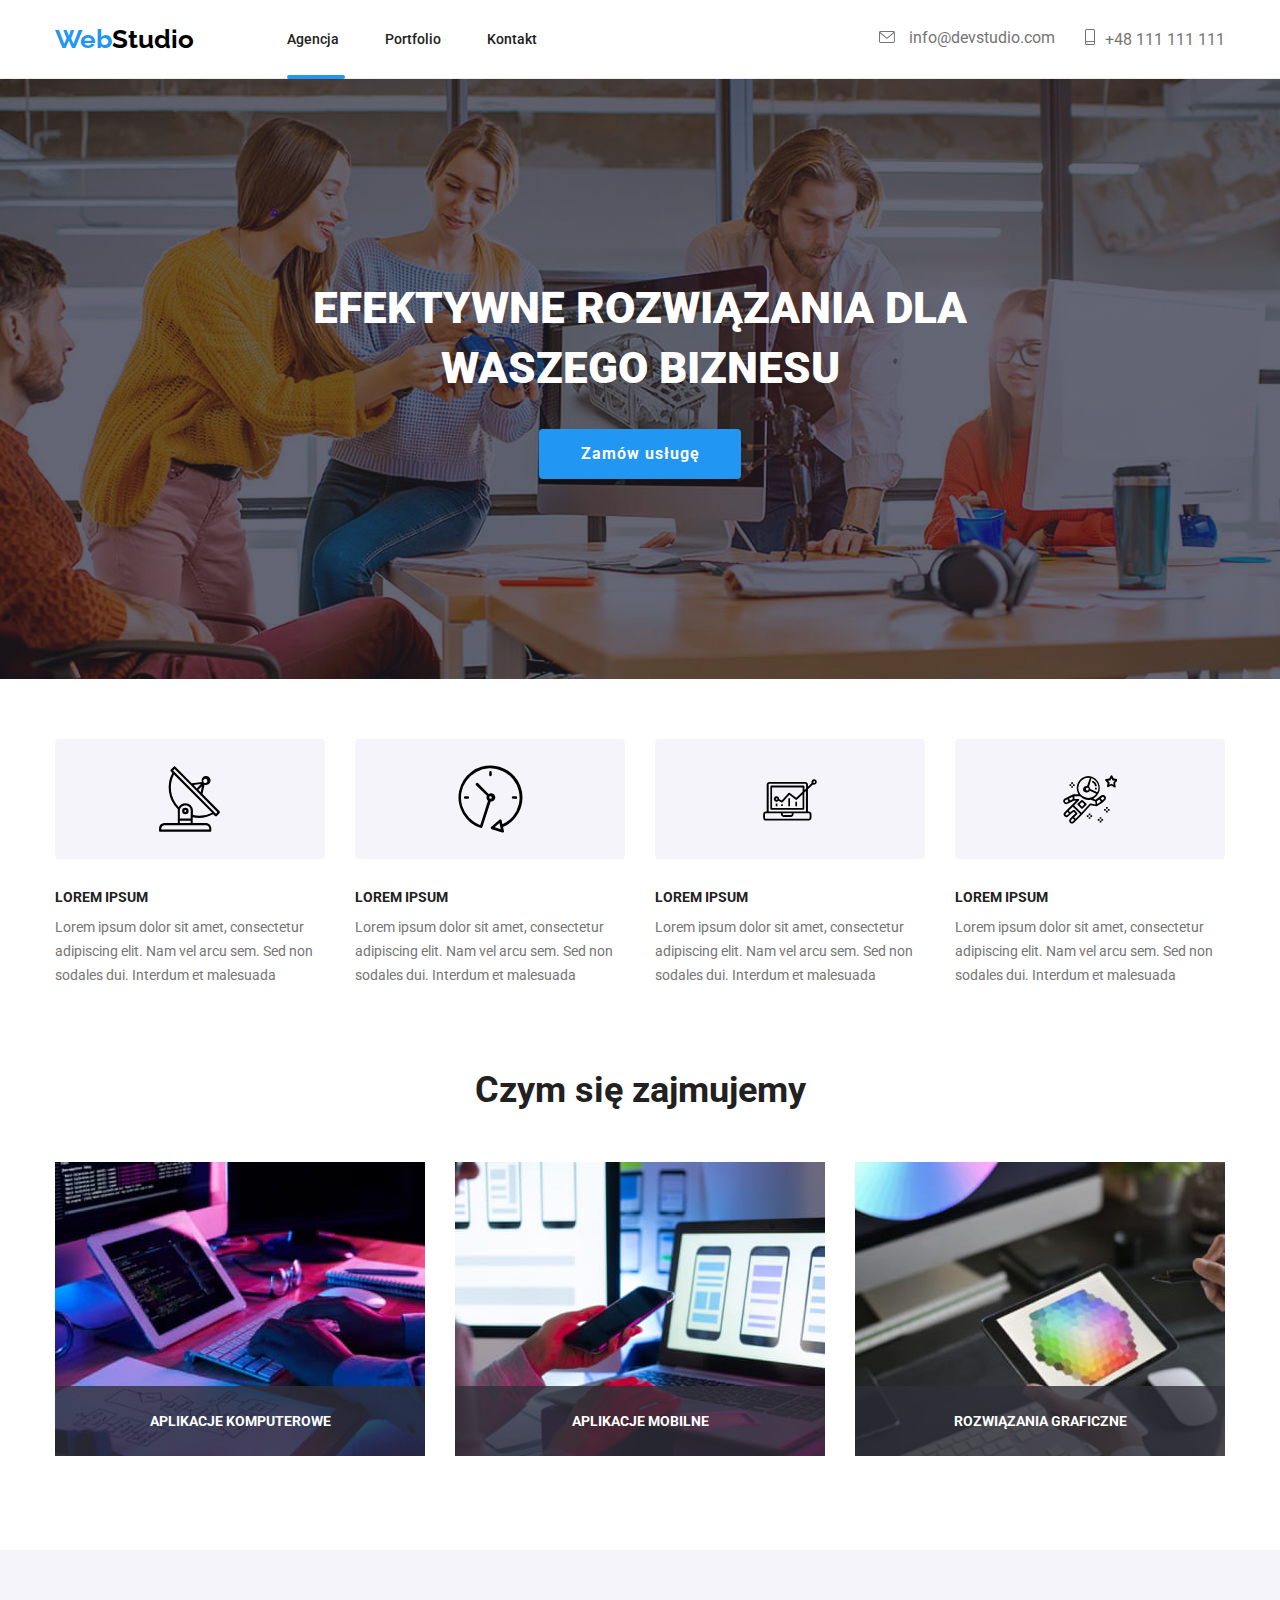
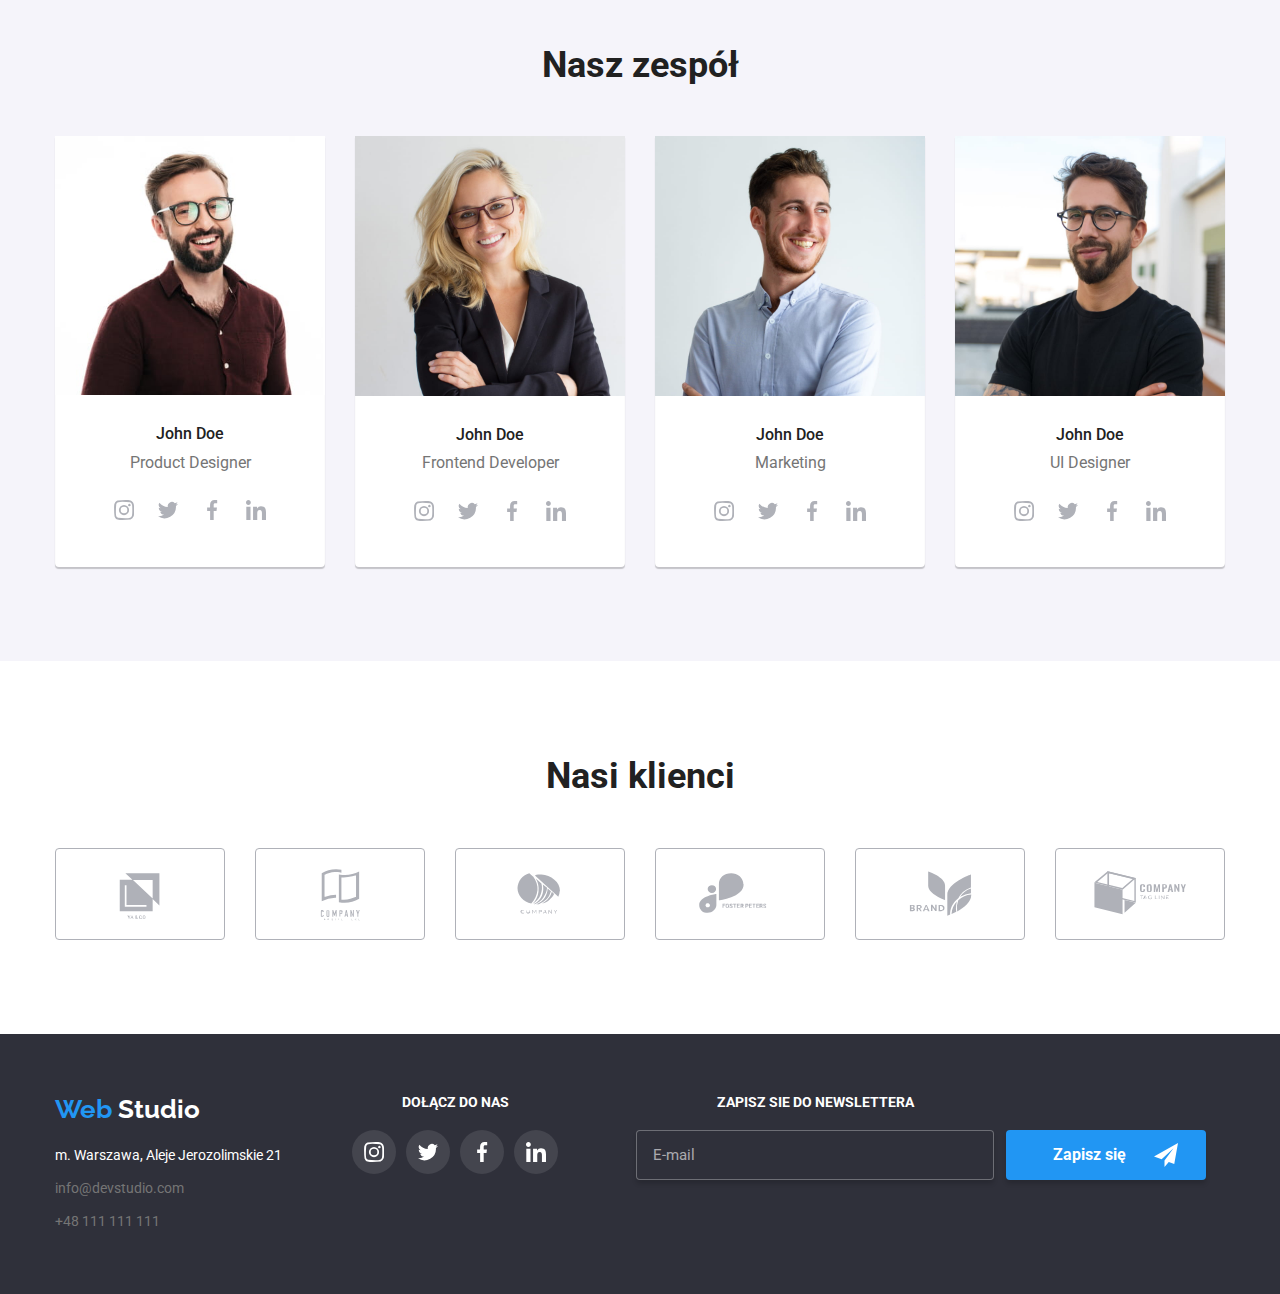
==== commit a6776d2f: "update6" ====
--- a/index.html
+++ b/index.html
@@ -144,7 +144,7 @@
                   </svg>
                 </div>
                 <div class="second-section__text-box">
-                  <h3>LOREM IPSUM</h3>
+                  <h3 class="second-section__title">LOREM IPSUM</h3>
                   <p class="second-section__paragraph">
                     Lorem ipsum dolor sit amet, consectetur adipiscing elit. Nam
                     vel arcu sem. Sed non sodales dui. Interdum et malesuada
@@ -162,7 +162,7 @@
                   </svg>
                 </div>
                 <div class="second-section__text-box">
-                  <h3>LOREM IPSUM</h3>
+                  <h3 class="second-section__title">LOREM IPSUM</h3>
                   <p class="second-section__paragraph">
                     Lorem ipsum dolor sit amet, consectetur adipiscing elit. Nam
                     vel arcu sem. Sed non sodales dui. Interdum et malesuada
@@ -180,7 +180,7 @@
                   </svg>
                 </div>
                 <div class="second-section__text-box">
-                  <h3>LOREM IPSUM</h3>
+                  <h3 class="second-section__title">LOREM IPSUM</h3>
                   <p class="second-section__paragraph">
                     Lorem ipsum dolor sit amet, consectetur adipiscing elit. Nam
                     vel arcu sem. Sed non sodales dui. Interdum et malesuada
@@ -198,7 +198,7 @@
                   </svg>
                 </div>
                 <div class="second-section__text-box">
-                  <h3>LOREM IPSUM</h3>
+                  <h3 class="second-section__title">LOREM IPSUM</h3>
                   <p class="second-section__paragraph">
                     Lorem ipsum dolor sit amet, consectetur adipiscing elit. Nam
                     vel arcu sem. Sed non sodales dui. Interdum et malesuada
@@ -209,7 +209,7 @@
           </div>
         </div>
       </section>
-      <section class="second-section section">
+      <section class="second-section__company section">
         <div class="container">
           <div class="company-descripton-section">
             <h2 >Czym się zajmujemy</h2>
@@ -621,7 +621,7 @@
         <div class="clients-section__paragraph container">
           <h2>Nasi klienci</h2>
         </div>
-        <div class="clients-section__icons-box">
+        <div class="clients-section__icons-box container">
           <svg class="clients-section__icon" width="170" height="92">
             <use href="./images/icons.svg#icon-Client-1-1"></use>
           </svg>
--- a/css/main.min.css
+++ b/css/main.min.css
@@ -1 +1 @@
-:root{--first-brand-color: rgba(255, 255, 255, 1);--second-brand-color: rgba(47, 48, 58, 1);--grey-font-icon-color: rgba(117, 117, 117, 1);--third-brand-color: rgba(33, 150, 243, 1);--cubic-bezier: cubic-bezier(0.4, 0, 0.2, 1)}.is-hidden{opacity:0;visibility:hidden;pointer-events:none}*{box-sizing:border-box;margin:0;padding:0}body{font-family:"Roboto",sans-serif,"Raleway",sans-serif;color:#212121;scroll-behavior:auto}*{box-sizing:border-box}h1{color:#fff;text-align:center;font-size:44px;line-height:1.36;font-weight:900}h2{font-size:36px;line-height:1.17;text-align:center;margin-bottom:50px}address{font-size:14px;line-height:1.71;font-style:normal}address>p{color:#fff;font-weight:400;font-size:14px;line-height:1.71}ul{list-style-type:none}nav{display:flex;display:flex;flex-direction:row;flex-wrap:nowrap;align-content:center;align-items:center}input[type=checkbox]{display:none}.container{width:100%;margin-left:auto;margin-right:auto}@media screen and (min-width: 480px){.container{padding-left:15px;padding-right:15px;scroll-behavior:auto}}@media screen and (min-width: 480px){.container{width:480px}}@media screen and (min-width: 768px){.container{width:768px}}@media screen and (min-width: 1200px){.container{width:1200px}}.header{background-color:var(--background-color-haeder);border-bottom:solid #ececec 1px;padding-bottom:24px;padding-top:24px}@media screen and (max-width: 767px){.header{padding-bottom:16px;padding-top:16px}}.header__contacts-icon{display:inline-block;margin-right:10px;cursor:pointer;fill:var(--grey-font-icon-color)}header li{display:inline}.header__container{display:flex;flex-direction:row;flex-wrap:nowrap;align-content:center;justify-content:space-between;align-items:center;background-size:cover}@media screen and (max-width: 767px){.header__container{max-width:767px}}.header__nav{display:flex}@media screen and (max-width: 767px){.header__nav{display:none}}.header__links{display:flex}@media screen and (max-width: 767px){.header__links{display:none}}.header__links--right{display:flex}@media screen and (max-width: 767px){.header__links--right{display:none}}@media screen and (min-width: 768px)and (max-width: 1199px){.header__links--right{flex-direction:column;align-content:center;row-gap:10px}}.header__links li:nth-child(1){margin-left:93px}.header__links li:nth-child(2){margin-left:46px}.header__links li:nth-child(3){margin-left:46px}.header__links li{font-weight:500;font-size:14px;line-height:1.17;margin:auto}@media screen and (min-width: 768px)and (max-width: 1199px){.header__contacts-item{margin-left:0px}}.header__navigation-link{color:#212121;text-decoration:none;transition:color 250ms var(--cubic-bezier);position:relative}.header__navigation-link:active,.header__navigation-link:hover,.header__navigation-link:focus{color:var(--third-brand-color)}.header__navigation-link--active1:hover::after,.header__navigation-link--active1:link::after{position:absolute;content:"";width:58px;height:4px;background-color:#2196f3;border-radius:2px;top:44px;left:0}.header__navigation-link--active2:hover::after,.header__navigation-link--active2:link::after{position:absolute;content:"";width:58px;height:4px;background-color:#2196f3;border-radius:2px;top:44px;left:0}.header__contacts-link{color:var(--grey-font-icon-color);text-decoration:none;transition:color 250ms var(--cubic-bezier)}.header__contacts-link:active,.header__contacts-link:hover,.header__contacts-link:focus{color:var(--third-brand-color)}@media screen and (min-width: 768px)and (max-width: 1199px){.header__contacts-link:active,.header__contacts-link:hover,.header__contacts-link:focus{padding:0}}.header__contacts-link svg{transition:fill 250ms var(--cubic-bezier)}.header__contacts-link:hover svg{fill:var(--third-brand-color)}.menu-window{width:40px;height:40px;display:block;align-items:center;justify-content:center;background-color:rgba(0,0,0,0);fill:#212121;border:none;margin-left:auto;cursor:pointer}.menu-window:hover,.menu-window:focus{fill:var(--third-brand-color)}@media screen and (min-width: 768px){.menu-window{display:none}}.menu-mobile{width:100vw;height:100vh;position:fixed;background-color:#fff;top:0;left:0;padding:15px 10px 48px 40px;z-index:6}.flex{display:flex;flex-direction:column;justify-content:space-between}.menu-close{display:flex;align-items:center;justify-content:center;background-color:rgba(0,0,0,0);color:#212121;border:none;margin-left:auto;cursor:pointer}.menu-close:hover,.menu-close:focus{fill:var(--accent-color)}.mob-menu{width:100vw;height:100vh;position:fixed;background-color:#fff;top:0;right:0;padding:15px 10px 48px 40px;z-index:4}.mob-menu-list__item{display:flex;flex-direction:column}.mob-menu-list__item:not(:last-child){margin-bottom:32px}.mob-menu-list__link{font-weight:500;font-size:40px;line-height:1.17;color:#212121}.mob-menu-list__link:focus,.mob-menu-list__link:hover{color:var(--third-brand-color)}.mob-menu-list__link--current{color:var(--third-brand-color)}.mob-menu-list__tell{display:block;margin-bottom:32px;font-family:Roboto;font-style:normal;font-weight:500;font-size:34px;line-height:1.18;color:#2196f3}.mob-menu-list__mail{display:block;font-weight:500;font-size:24px;line-height:1.17;color:#757575;margin-bottom:64px}.mob-menu-list__social{display:flex;flex-direction:row;-moz-column-gap:20px;column-gap:20px}.mob-menu-list__social-item{position:relative;font-weight:500;font-size:18px;line-height:1.22;letter-spacing:.02em;color:#2196f3}.mob-menu-list__social-item:not(:first-child)::before{content:"";display:block;position:absolute;top:0;left:-10px;width:1px;height:22px;background-color:rgba(33,33,33,.2)}.mob-menu.is-hidden{opacity:0;visibility:hidden;pointer-events:none}.flex{display:flex;flex-direction:column;justify-content:space-between}.header__logo--style{font-family:"Raleway",sans-serif;font-weight:700;font-size:26px;line-height:1.17;text-decoration:none;cursor:none}.header__logo--part1{color:#2196f3}.header__logo--part2{color:#000}.footer-section__logo--style{font-family:"Raleway",sans-serif;font-weight:700;font-size:26px;line-height:1.17;text-decoration:none;cursor:none}.footer-section__logo--part1{color:#2196f3}.footer-section__logo--part2{color:#fff}.footer-section__logo-footer-box{margin-bottom:20px}.main-portfolio h3{font-size:18px;line-height:2}.main-portfolio p{color:var(--grey-font-icon-color);font-size:16px;line-height:1.875}.main-portfolio section{background-color:var(--first-brand-color)}.portfolio-images-list__paragraph{border-bottom:solid #eee 1px;border-right:solid #eee 1px;border-left:solid #eee 1px;margin-top:-5px;padding-top:20px;padding-left:24px;padding-bottom:20px}.portfolio-images-list{display:flex;flex-wrap:wrap;align-items:center;justify-content:center;gap:30px;padding-bottom:94px}.portfolio-images-list__photo-block{background-color:var(--first-brand-color);margin-bottom:0}.portfolio-images-list__paragraph{border-bottom:solid #eee 1px;border-right:solid #eee 1px;border-left:solid #eee 1px;margin-top:-5px;padding-top:20px}.portfolio-images-list__card li{flex-basis:calc((100% - 60px)/3)}.portfolio-images-list__card{cursor:pointer;box-shadow:none;transition:box-shadow 250ms var(--cubic-bezier)}.portfolio-images-list__card:active,.portfolio-images-list__card:hover,.portfolio-images-list__card:focus{box-shadow:1px 4px 6px 0 rgba(0,0,0,.16),0 4px 4px 0 rgba(0,0,0,.06)}.portfolio-images-list__item{position:relative;overflow:hidden}.portfolio-images-list__overlay{position:absolute;top:0;left:0;height:100%;width:100%;padding-top:49px;padding-left:24px;padding-right:45px;padding-bottom:49px;background-color:rgba(33,150,243,.9)}.portfolio-images-list__overlay>p{color:var(--first-brand-color);font-size:18px;line-height:1.55}.portfolio-images-list__card:hover .portfolio-images-list__overlay{transform:translatey(0)}.portfolio-images-list__overlay{transform:translateY(101%);transition:transform 250ms var(--cubic-bezier)}.portfolio-button-list__item{color:#212121;font-weight:500;font-size:16px;line-height:1.625;letter-spacing:.03em;text-align:center;background-color:#f5f4fa;padding:6px 22px 6px 22px;border-style:none;border-radius:4px;transition:color 250ms var(--cubic-bezier),background-color 250ms var(--cubic-bezier),box-shadow 250ms var(--cubic-bezier)}.portfolio-button-list__item:active,.portfolio-button-list__item:focus,.portfolio-button-list__item:hover{background-color:var(--third-brand-color);color:var(--first-brand-color);box-shadow:0 2px 2px 0 rgba(0,0,0,.12),inset 0 1px 2px 0 rgba(0,0,0,.08)}.portfolio-button-list{display:flex;flex-direction:row;align-items:flex-start;justify-content:center;margin-top:94px;margin-bottom:50px;-moz-column-gap:8px;column-gap:8px}.first-section{background-color:#2f303a;background-image:url("../images/img17.jpg"),linear-gradient(rgba(47, 48, 58, 0.4), rgba(47, 48, 58, 0.4));background-repeat:no-repeat;background-position:center;background-size:cover;margin:0 auto;max-width:1600px;padding-top:118px;padding-bottom:118px}@media screen and (min-device-pixel-ratio: 2),screen and (-webkit-min-device-pixel-ratio: 2),screen and (min-resolution: 192dpi),screen and (min-resolution: 2dppx){.first-section{background-image:linear-gradient(to right, rgba(47, 48, 58, 0.4), rgba(47, 48, 58, 0.4)),url("/images/Header_mobile2x.jpg")}}@media screen and (min-width: 768px){.first-section{background-image:linear-gradient(to right, rgba(47, 48, 58, 0.4), rgba(47, 48, 58, 0.4)),url("/./images/Header_tablet.jpg")}}@media screen and (min-width: 768px)and (min-device-pixel-ratio: 2),screen and (min-width: 768px)and (-webkit-min-device-pixel-ratio: 2),screen and (min-width: 768px)and (min-resolution: 192dpi),screen and (min-width: 768px)and (min-resolution: 2dppx){.first-section{background-image:linear-gradient(to right, rgba(47, 48, 58, 0.4), rgba(47, 48, 58, 0.4)),url("/images/Header_tablet2x.jpg")}}@media screen and (min-width: 1200px){.first-section{background-image:linear-gradient(to right, rgba(47, 48, 58, 0.4), rgba(47, 48, 58, 0.4)),url("/images/Header_desktop.jpg")}}@media screen and (min-width: 1200px)and (min-device-pixel-ratio: 2),screen and (min-width: 1200px)and (-webkit-min-device-pixel-ratio: 2),screen and (min-width: 1200px)and (min-resolution: 192dpi),screen and (min-width: 1200px)and (min-resolution: 2dppx){.first-section{background-image:linear-gradient(to right, rgba(47, 48, 58, 0.4), rgba(47, 48, 58, 0.4)),url("/images/Header_desctop2x.jpg")}}@media screen and (min-width: 1200px)and (min-width: 1200px){.first-section{max-width:1600px;height:600px;padding-top:200px;padding-bottom:200px}}.first-section__main-paragraph{max-width:250px;margin-left:auto;margin-right:auto;margin-bottom:30px}@media screen and (min-width: 480px){.first-section__main-paragraph{font-size:26px;max-width:365px;line-height:1.61}}@media screen and (min-width: 1200px){.first-section__main-paragraph{font-size:44px;line-height:1.36;max-width:696px;margin-left:auto;margin-right:auto}}.second-section{background-color:#fff;padding-top:60px;padding-bottom:60px}.second-section h3{font-size:14px;line-height:1.17}.second-section__paragraph{color:var(--grey-font-icon-color);font-size:14px;line-height:1.71;margin-top:10px}.second-section__card-columns{display:flex;flex-wrap:wrap}@media screen and (min-width: 768px){.second-section__card-columns{-moz-column-gap:30px;column-gap:30px}}.second-section__icon-box{background-color:#f5f4fa;border-radius:4px;width:270px;height:120px;display:flex;justify-content:center;display:flex;flex-wrap:wrap}@media screen and (min-width: 1200px){.second-section__icon-box{flex-wrap:nowrap}}@media screen and (min-width: 480px){.second-section__icon-box{width:450px}}@media screen and (min-width: 768px){.second-section__icon-box{width:354px}}@media screen and (min-width: 1200px){.second-section__icon-box{width:270px}}.second-section__icon--center{margin:auto}.second-section__text-box{padding-top:30px;display:flex;height:120px;align-items:center;justify-content:center;flex-direction:column;margin-bottom:30px}.second-section__list-item{flex-basis:calc((100% - 90px)/4)}@media screen and (min-width: 480px){.second-section__list-item{width:450px}}@media screen and (min-width: 768px){.second-section__list-item{width:354px}}@media screen and (min-width: 1200px){.second-section__list-item{width:270px}}.second-section-paragraph{margin-top:10px}.second-section__card-columns{display:flex;justify-content:center;align-items:center}.first-section__button{font-family:inherit;background-color:var(--third-brand-color);box-shadow:0 4px 4px 0 rgba(0,0,0,.15);color:var(--first-brand-color);font-weight:700;font-size:16px;line-height:1.87;letter-spacing:.06em;text-align:center;cursor:pointer;padding-top:10px;padding-bottom:10px;padding-left:42px;padding-right:41px;border-style:none;border-radius:4px;display:flex;justify-content:center;align-items:center;margin-left:auto;margin-right:auto;transition:color 250ms var(--cubic-bezier),background-color 250ms var(--cubic-bezier),box-shadow 250ms var(--cubic-bezier)}.first-section__button:active,.first-section__button:hover,.first-section__button:focus{background-color:#10eafa}@media screen and (min-width: 480px){.first-section__button{font-size:16px;min-width:200px}}.company-descripton-section{margin-bottom:94px;display:none}.company-descripton-section__image-list{display:flex;flex-direction:row;justify-content:space-between;align-content:center;-moz-column-gap:30px;column-gap:30px;margin-top:50px;position:relative}.company-descripton-section__image{width:100%;display:block;z-index:1}.company-descripton-section__text{text-transform:uppercase;font-weight:700;font-size:14px;line-height:1.17;color:var(--first-brand-color)}.company-descripton-section__image-box{position:relative}.company-descripton-section__text-box{display:block;width:100%;height:70px;text-align:center;padding-bottom:27px;padding-top:27px;margin-bottom:0;background-color:rgba(47,48,58,.8);position:absolute;bottom:0;left:0;right:0;z-index:2}@media screen and (min-width: 1200px){.company-descripton-section{display:block}}.team-description-section{background-color:#f5f4fa;padding-bottom:60px;background-color:var(--team-background-color)}@media screen and (min-width: 1200px){.team-description-section{padding-top:94px;padding-bottom:94px}}.team-description-section h3{font-weight:500;font-size:16px;line-height:1.17}.team-description-section__position-description{color:var(--grey-font-icon-color);font-size:16px;line-height:1.17;margin-top:10px}.team-description-section__image-list{display:flex;flex-wrap:wrap;justify-content:center;align-content:center;grid-gap:30px;padding-bottom:94px}@media screen and (min-width: 1200px){.team-description-section__paragraph{margin-bottom:50px;font-size:36px}}.team-description-section__photo-block{background-color:var(--first-brand-color);text-align:center;padding-bottom:30px;box-shadow:0 2px 1px 0 rgba(0,0,0,.2),inset 0 1px 1px 0 rgba(0,0,0,.14);border-bottom-left-radius:4px;border-bottom-right-radius:4px}@media screen and (min-width: 480px){.team-description-section__photo-block{width:450px}}@media screen and (min-width: 768px){.team-description-section__photo-block{width:354px}}@media screen and (min-width: 1200px){.team-description-section__photo-block{width:270px}}.team-description-section__individual-portrait{padding-bottom:30px;width:100%;display:block;z-index:1}.team-description-section__social-media-link{display:inline-block}.team-description-section__social-media-list{display:flex;flex-direction:row;align-items:center;justify-content:space-evenly;padding-top:16px}.team-description-section__social-media-icon{fill:#afb1b8;background-color:#fff;border-radius:50%;cursor:pointer;transition:fill 250ms var(--cubic-bezier),background-color 250ms var(--cubic-bezier)}.team-description-section__social-media-icon:active,.team-description-section__social-media-icon:hover,.team-description-section__social-media-icon:focus{background-color:var(--third-brand-color);fill:var(--first-brand-color)}.footer-section__social-media-list{display:flex;flex-direction:row;align-items:center;justify-content:space-evenly;-moz-column-gap:10px;column-gap:10px}.clients-section{padding-top:60px;padding-bottom:60px}@media screen and (min-width: 1200px){.clients-section{padding-top:94px;padding-bottom:94px}}.clients-section__icons-box{display:flex;flex-wrap:wrap;justify-content:space-evenly;align-items:center;gap:30px}@media screen and (min-width: 1200px){.clients-section__icons-box{flex-wrap:nowrap}}.clients-section__icon{border:solid #afb1b8 1px;border-radius:4px;fill:#afb1b8;transition:fill 250ms var(--cubic-bezier),border-color 250ms var(--cubic-bezier)}.clients-section__icon:hover,.clients-section__icon:focus,.clients-section__icon:active{fill:var(--third-brand-color);border-color:var(--third-brand-color)}.backdrop{position:fixed;width:100vw;height:100vh;background-color:rgba(0,0,0,.2);z-index:3;top:0;transition:opacity 250ms cubic-bezier(0.4, 0, 0.2, 1),visibility 250ms cubic-bezier(0.4, 0, 0.2, 1)}.backdrop.is-hidden{opacity:0;visibility:hidden;pointer-events:none}.footer{text-align:center;padding:60px 0px;background-color:var(--second-brand-color)}.footer-section{display:flex;flex-direction:row;justify-content:flex-start;-moz-column-gap:70px;column-gap:70px}.footer--flex{display:block;margin:0;list-style:none}@media(min-width: 768px){.footer--flex{display:flex;justify-content:center;flex-wrap:wrap;gap:30px 165px}}@media(min-width: 1200px){.footer--flex{display:flex;justify-content:center;text-align:left;gap:70px}}.footer-section__contacts-link{color:var(--grey-font-icon-color);text-decoration:none;transition:color 250ms var(--cubic-bezier)}.footer-section__contacts-link:active,.footer-section__contacts-link:hover,.footer-section__contacts-link:focus{color:var(--third-brand-color)}.footer-section__contacts-list{padding-left:0}.footer-section__address{margin-bottom:9px}.footer-section__contact-item{margin-bottom:9px}.footer-section__link{color:#fff;font-weight:700;font-size:14px;line-height:1.17;display:block;margin-top:60px;text-align:center}@media(min-width: 768px){.footer-section__link{margin-top:0px}}.footer-section__social-media-box{display:block;margin-top:60px;text-align:center}@media(min-width: 768px){.footer-section__social-media-box{margin-top:0px}}.footer-section__footer-icon-flex{padding-top:20px}.footer-section__social-media-icon{border-radius:50%;background-color:rgba(255,255,255,.1);fill:var(--first-brand-color);cursor:pointer;transition:fill 250ms var(--cubic-bezier),background-color 250ms var(--cubic-bezier)}.footer-section__social-media-icon:active,.footer-section__social-media-icon:hover,.footer-section__social-media-icon:focus{background-color:var(--third-brand-color)}.footer-section__button-form{display:flex;justify-content:center;margin-top:30px}.footer-section__social-media-link{display:inline-block}.footer-section__input{width:358px;height:50px;border:solid rgba(255,255,255,.3) 1px;border-radius:4px;background-color:#2f303a;margin-bottom:40px;padding-left:16px;padding-top:15px;padding-bottom:15px;box-shadow:0 4px 4px 0 rgba(0,0,0,.15);color:#fff}@media(min-width: 1200px){.footer-section__input{width:358px;margin-right:12px}}.footer-section__label{font-weight:700;font-size:14px;line-height:1.17;color:var(--first-brand-color);margin-top:12px}.footer-section__newsletter-box{display:block;flex-direction:column;row-gap:20px;margin-top:60px}@media(min-width: 768px){.footer-section__newsletter-box{margin-top:0px;padding:0}}@media(min-width: 1200px){.footer-section__newsletter-box{margin-left:23px}}.footer-section__input::-moz-placeholder{color:rgba(255,255,255,.6);font-weight:400;font-size:15px;line-height:1.25}.footer-section__input:-ms-input-placeholder{color:rgba(255,255,255,.6);font-weight:400;font-size:15px;line-height:1.25}.footer-section__input::placeholder{color:rgba(255,255,255,.6);font-weight:400;font-size:15px;line-height:1.25}.footer-section__input:focus{outline-style:none}.footer-section__input:focus-within{border:solid #2196f3 1px}.footer-section__button-newsletter{background-color:var(--third-brand-color);height:50px;width:200px;border-radius:4px;box-shadow:0 4px 4px 0 rgba(0,0,0,.15);color:var(--first-brand-color);border-style:none;padding:10px 76px 10px 42px;font-weight:700;font-size:16px;line-height:1.87;cursor:pointer;margin-top:18px;position:relative}@media(min-width: 1200px){.footer-section__button-newsletter{margin-top:0px}}.footer-section__form{display:flex;flex-direction:column;-moz-column-gap:12px;column-gap:12px}.footer-section__button-footer-icon{fill:var(--first-brand-color);position:absolute;right:28px;top:13px}.footer-section__footer-icon-flex{padding-top:20px}.modal{width:320px;min-height:581px;background-color:#fff;position:relative;transform:scale(1);transition:transform 250ms cubic-bezier(0.4, 0, 0.2, 1)}@media screen and (min-width: 480px){.modal{width:450px;min-height:609px}}@media screen and (min-width: 1200px){.modal{width:528px;min-height:581px}}.modal__close-btn{position:absolute;top:8px;right:8px;width:30px;height:30px;background-color:#fff;cursor:pointer;opacity:1;border:none}.modal__button{display:flex;justify-content:center;margin-top:30px;margin-bottom:40px}.modal__button-icon{border-radius:50%;fill:#000;border:solid rgba(0,0,0,.1) 1px}.modal__form-paragraph{display:block;margin:40px 40px 30px 40px;text-align:center;color:var(--second-brand-color);font-weight:700;font-size:20px;line-height:1.17}.modal__fieldset{margin-left:40px;width:448px;height:40px;border:solid rgba(33,33,33,.2) 1px;border-radius:4px;position:relative}.modal__fieldset:focus-within{border-color:var(--third-brand-color);fill:var(--third-brand-color)}.modal__fieldset--comment{height:120px;padding:12px 16px 12px 16px}.modal__fieldset--personal-data{margin-bottom:28px}.modal__label{position:absolute;left:0;top:-18px;color:var(--grey-font-icon-color);font-size:12px;font-weight:400;line-height:1.17}.modal__input{border:none;height:16px;position:absolute;top:12px}.modal__input:focus{outline-style:none}.modal__input-icon{margin:11px 12px 11px 12px}.modal__checkbox-block{display:flex;justify-content:center;height:24px;margin-top:20px;position:relative}.modal__label-checkbox--paragraph{font-weight:400;font-size:14px;line-height:1.71;color:var(--grey-font-icon-color);display:inline-block;height:24px}.modal__form-button{background-color:var(--third-brand-color);height:50px;width:200px;border-radius:4px;box-shadow:0 4px 4px 0 rgba(0,0,0,.15);color:var(--first-brand-color);border-style:none;padding:10px 76px 10px 76px}.modal__label-checkbox{width:420px;height:24px;cursor:pointer;display:flex;flex-direction:column;align-items:flex-start;position:relative}.modal__label-checkbox:checked+span svg{background-color:var(--third-brand-color);border:solid #2196f3 1px}.modal__icon-input-checkbox{fill:var(--first-brand-color);width:16px;height:15px;border:solid #000 1px;border-radius:2px}.modal__checkbox-icon{display:inline-block;margin-right:7px;padding-top:2px}.modal__checkbox-text{display:inline-block;position:absolute}.modal__checkbox-link{color:var(--third-brand-color);text-decoration:underline}.modal__input--comment{width:416px;height:96px;resize:none;font-size:12px;line-height:1.17}.modal__input--comment::-moz-placeholder{color:var(--grey-font-icon-color);font-size:12px;line-height:1.17}.modal__input--comment:-ms-input-placeholder{color:var(--grey-font-icon-color);font-size:12px;line-height:1.17}.modal__input--comment::placeholder{color:var(--grey-font-icon-color);font-size:12px;line-height:1.17}/*# sourceMappingURL=main.min.css.map */+:root{--first-brand-color: rgba(255, 255, 255, 1);--second-brand-color: rgba(47, 48, 58, 1);--grey-font-icon-color: rgba(117, 117, 117, 1);--third-brand-color: rgba(33, 150, 243, 1);--cubic-bezier: cubic-bezier(0.4, 0, 0.2, 1)}.is-hidden{opacity:0;visibility:hidden;pointer-events:none}*{box-sizing:border-box;margin:0;padding:0}body{font-family:"Roboto",sans-serif,"Raleway",sans-serif;color:#212121;scroll-behavior:auto}*{box-sizing:border-box}h1{color:#fff;text-align:center;font-size:44px;line-height:1.36;font-weight:900}h2{font-size:36px;line-height:1.17;text-align:center;margin-bottom:50px}address{font-size:14px;line-height:1.71;font-style:normal}address>p{color:#fff;font-weight:400;font-size:14px;line-height:1.71}ul{list-style-type:none}nav{display:flex;display:flex;flex-direction:row;flex-wrap:nowrap;align-content:center;align-items:center}input[type=checkbox]{display:none}.container{width:100%;margin-left:auto;margin-right:auto}@media screen and (min-width: 480px){.container{padding-left:15px;padding-right:15px;scroll-behavior:auto}}@media screen and (min-width: 480px){.container{width:480px}}@media screen and (min-width: 768px){.container{width:768px}}@media screen and (min-width: 1200px){.container{width:1200px}}.header{background-color:var(--background-color-haeder);border-bottom:solid #ececec 1px;padding-bottom:24px;padding-top:24px}@media screen and (max-width: 767px){.header{padding-bottom:16px;padding-top:16px}}.header__contacts-icon{display:inline-block;margin-right:10px;cursor:pointer;fill:var(--grey-font-icon-color)}header li{display:inline}.header__container{display:flex;flex-direction:row;flex-wrap:nowrap;align-content:center;justify-content:space-between;align-items:center;background-size:cover}@media screen and (max-width: 767px){.header__container{max-width:767px}}.header__nav{display:flex}@media screen and (max-width: 767px){.header__nav{display:none}}.header__links{display:flex}@media screen and (max-width: 767px){.header__links{display:none}}.header__links--right{display:flex}@media screen and (max-width: 767px){.header__links--right{display:none}}@media screen and (min-width: 768px)and (max-width: 1199px){.header__links--right{flex-direction:column;align-content:center;row-gap:10px}}@media screen and (min-width: 1200px){.header__links--right{flex-direction:row;-moz-column-gap:30px;column-gap:30px}}@media screen and (min-width: 768px)and (max-width: 1199px){.header__links li:nth-child(1){margin-left:83px}}@media screen and (min-width: 1200px){.header__links li:nth-child(1){margin-left:93px}}@media screen and (min-width: 768px)and (max-width: 1199px){.header__links li:nth-child(2){margin-left:60px}}@media screen and (min-width: 1200px){.header__links li:nth-child(2){margin-left:46px}}@media screen and (min-width: 768px)and (max-width: 1199px){.header__links li:nth-child(3){margin-left:60px}}@media screen and (min-width: 1200px){.header__links li:nth-child(3){margin-left:46px}}.header__links li{font-weight:500;font-size:14px;line-height:1.17;margin:auto}@media screen and (min-width: 768px)and (max-width: 1199px){.header__contacts-item{margin-left:0px}}.header__navigation-link{color:#212121;text-decoration:none;transition:color 250ms var(--cubic-bezier);position:relative}.header__navigation-link:active,.header__navigation-link:hover,.header__navigation-link:focus{color:var(--third-brand-color)}.header__navigation-link--active1:hover::after,.header__navigation-link--active1:link::after{position:absolute;content:"";width:58px;height:4px;background-color:#2196f3;border-radius:2px;top:44px;left:0}.header__navigation-link--active2:hover::after,.header__navigation-link--active2:link::after{position:absolute;content:"";width:58px;height:4px;background-color:#2196f3;border-radius:2px;top:44px;left:0}.header__contacts-link{color:var(--grey-font-icon-color);text-decoration:none;transition:color 250ms var(--cubic-bezier)}.header__contacts-link:active,.header__contacts-link:hover,.header__contacts-link:focus{color:var(--third-brand-color)}@media screen and (min-width: 768px)and (max-width: 1199px){.header__contacts-link:active,.header__contacts-link:hover,.header__contacts-link:focus{padding:0}}.header__contacts-link svg{transition:fill 250ms var(--cubic-bezier)}.header__contacts-link:hover svg{fill:var(--third-brand-color)}.menu-window{width:40px;height:40px;display:block;align-items:center;justify-content:center;background-color:rgba(0,0,0,0);fill:#212121;border:none;margin-left:auto;cursor:pointer}.menu-window:hover,.menu-window:focus{fill:var(--third-brand-color)}@media screen and (min-width: 768px){.menu-window{display:none}}.menu-mobile{width:100vw;height:100vh;position:fixed;background-color:#fff;top:0;left:0;padding:15px 10px 48px 40px;z-index:6}.flex{display:flex;flex-direction:column;justify-content:space-between}.menu-close{display:flex;align-items:center;justify-content:center;background-color:rgba(0,0,0,0);color:#212121;border:none;margin-left:auto;cursor:pointer}.menu-close:hover,.menu-close:focus{fill:var(--accent-color)}.mob-menu{width:100vw;height:100vh;position:fixed;background-color:#fff;top:0;right:0;padding:15px 10px 48px 40px;z-index:4}.mob-menu-list__item{display:flex;flex-direction:column}.mob-menu-list__item:not(:last-child){margin-bottom:32px}.mob-menu-list__link{font-weight:500;font-size:40px;line-height:1.17;color:#212121}.mob-menu-list__link:focus,.mob-menu-list__link:hover{color:var(--third-brand-color)}.mob-menu-list__link--current{color:var(--third-brand-color)}.mob-menu-list__tell{display:block;margin-bottom:32px;font-family:Roboto;font-style:normal;font-weight:500;font-size:34px;line-height:1.18;color:#2196f3}.mob-menu-list__mail{display:block;font-weight:500;font-size:24px;line-height:1.17;color:#757575;margin-bottom:64px}.mob-menu-list__social{display:flex;flex-direction:row;-moz-column-gap:20px;column-gap:20px}.mob-menu-list__social-item{position:relative;font-weight:500;font-size:18px;line-height:1.22;letter-spacing:.02em;color:#2196f3}.mob-menu-list__social-item:not(:first-child)::before{content:"";display:block;position:absolute;top:0;left:-10px;width:1px;height:22px;background-color:rgba(33,33,33,.2)}.mob-menu.is-hidden{opacity:0;visibility:hidden;pointer-events:none}.flex{display:flex;flex-direction:column;justify-content:space-between}.header__logo--style{font-family:"Raleway",sans-serif;font-weight:700;font-size:26px;line-height:1.17;text-decoration:none;cursor:none}.header__logo--part1{color:#2196f3}.header__logo--part2{color:#000}.footer-section__logo--style{font-family:"Raleway",sans-serif;font-weight:700;font-size:26px;line-height:1.17;text-decoration:none;cursor:none}.footer-section__logo--part1{color:#2196f3}.footer-section__logo--part2{color:#fff}.footer-section__logo-footer-box{margin-bottom:20px}.main-portfolio h3{font-size:18px;line-height:2}.main-portfolio p{color:var(--grey-font-icon-color);font-size:16px;line-height:1.875}.main-portfolio section{background-color:var(--first-brand-color)}.portfolio-images-list__paragraph{border-bottom:solid #eee 1px;border-right:solid #eee 1px;border-left:solid #eee 1px;margin-top:-5px;padding-top:20px;padding-left:24px;padding-bottom:20px}.portfolio-images-list{display:flex;flex-wrap:wrap;align-items:center;justify-content:center;gap:30px;padding-bottom:94px}.portfolio-images-list__photo-block{background-color:var(--first-brand-color);margin-bottom:0}.portfolio-images-list__paragraph{border-bottom:solid #eee 1px;border-right:solid #eee 1px;border-left:solid #eee 1px;margin-top:-5px;padding-top:20px}.portfolio-images-list__card li{flex-basis:calc((100% - 60px)/3)}.portfolio-images-list__card{cursor:pointer;box-shadow:none;transition:box-shadow 250ms var(--cubic-bezier)}.portfolio-images-list__card:active,.portfolio-images-list__card:hover,.portfolio-images-list__card:focus{box-shadow:1px 4px 6px 0 rgba(0,0,0,.16),0 4px 4px 0 rgba(0,0,0,.06)}.portfolio-images-list__item{position:relative;overflow:hidden}.portfolio-images-list__overlay{position:absolute;top:0;left:0;height:100%;width:100%;padding-top:49px;padding-left:24px;padding-right:45px;padding-bottom:49px;background-color:rgba(33,150,243,.9)}.portfolio-images-list__overlay>p{color:var(--first-brand-color);font-size:18px;line-height:1.55}.portfolio-images-list__card:hover .portfolio-images-list__overlay{transform:translatey(0)}.portfolio-images-list__overlay{transform:translateY(101%);transition:transform 250ms var(--cubic-bezier)}.portfolio-button-list__item{color:#212121;font-weight:500;font-size:16px;line-height:1.625;letter-spacing:.03em;text-align:center;background-color:#f5f4fa;padding:6px 22px 6px 22px;border-style:none;border-radius:4px;transition:color 250ms var(--cubic-bezier),background-color 250ms var(--cubic-bezier),box-shadow 250ms var(--cubic-bezier)}.portfolio-button-list__item:active,.portfolio-button-list__item:focus,.portfolio-button-list__item:hover{background-color:var(--third-brand-color);color:var(--first-brand-color);box-shadow:0 2px 2px 0 rgba(0,0,0,.12),inset 0 1px 2px 0 rgba(0,0,0,.08)}.portfolio-button-list{display:flex;flex-direction:row;align-items:flex-start;justify-content:center;margin-top:94px;margin-bottom:50px;-moz-column-gap:8px;column-gap:8px}.first-section{background-color:#2f303a;background-image:url("../images/img17.jpg"),linear-gradient(rgba(47, 48, 58, 0.4), rgba(47, 48, 58, 0.4));background-repeat:no-repeat;background-position:center;background-size:cover;margin:0 auto;max-width:1600px;padding-top:118px;padding-bottom:118px}@media screen and (min-device-pixel-ratio: 2),screen and (-webkit-min-device-pixel-ratio: 2),screen and (min-resolution: 192dpi),screen and (min-resolution: 2dppx){.first-section{background-image:linear-gradient(to right, rgba(47, 48, 58, 0.4), rgba(47, 48, 58, 0.4)),url("/images/Header_mobile2x.jpg")}}@media screen and (min-width: 768px){.first-section{background-image:linear-gradient(to right, rgba(47, 48, 58, 0.4), rgba(47, 48, 58, 0.4)),url("/./images/Header_tablet.jpg")}}@media screen and (min-width: 768px)and (min-device-pixel-ratio: 2),screen and (min-width: 768px)and (-webkit-min-device-pixel-ratio: 2),screen and (min-width: 768px)and (min-resolution: 192dpi),screen and (min-width: 768px)and (min-resolution: 2dppx){.first-section{background-image:linear-gradient(to right, rgba(47, 48, 58, 0.4), rgba(47, 48, 58, 0.4)),url("/images/Header_tablet2x.jpg")}}@media screen and (min-width: 1200px){.first-section{background-image:linear-gradient(to right, rgba(47, 48, 58, 0.4), rgba(47, 48, 58, 0.4)),url("/images/Header_desktop.jpg")}}@media screen and (min-width: 1200px)and (min-device-pixel-ratio: 2),screen and (min-width: 1200px)and (-webkit-min-device-pixel-ratio: 2),screen and (min-width: 1200px)and (min-resolution: 192dpi),screen and (min-width: 1200px)and (min-resolution: 2dppx){.first-section{background-image:linear-gradient(to right, rgba(47, 48, 58, 0.4), rgba(47, 48, 58, 0.4)),url("/images/Header_desctop2x.jpg")}}@media screen and (min-width: 1200px)and (min-width: 1200px){.first-section{max-width:1600px;height:600px;padding-top:200px;padding-bottom:200px}}.first-section__main-paragraph{max-width:250px;margin-left:auto;margin-right:auto;margin-bottom:30px}@media screen and (min-width: 480px){.first-section__main-paragraph{font-size:26px;max-width:365px;line-height:1.61}}@media screen and (min-width: 1200px){.first-section__main-paragraph{font-size:44px;line-height:1.36;max-width:696px;margin-left:auto;margin-right:auto}}.second-section{background-color:#fff;padding-top:60px;padding-bottom:60px}.second-section h3{font-size:14px;line-height:1.17}.second-section__paragraph{color:var(--grey-font-icon-color);font-size:14px;line-height:1.71;margin-top:10px}.second-section__card-columns{display:flex;flex-wrap:wrap}@media screen and (min-width: 768px){.second-section__card-columns{-moz-column-gap:30px;column-gap:30px}}.second-section__icon-box{background-color:#f5f4fa;border-radius:4px;width:270px;height:120px;display:flex;justify-content:center;display:flex;flex-wrap:wrap}@media screen and (min-width: 1200px){.second-section__icon-box{flex-wrap:nowrap}}@media screen and (min-width: 480px){.second-section__icon-box{width:450px}}@media screen and (min-width: 768px){.second-section__icon-box{width:354px}}@media screen and (min-width: 1200px){.second-section__icon-box{width:270px}}.second-section__icon--center{margin:auto}.second-section__text-box{padding-top:30px;display:flex;height:120px;flex-direction:column;margin-bottom:30px}@media screen and (max-width: 767px){.second-section__text-box{align-items:center;justify-content:center}}.second-section__list-item{flex-basis:calc((100% - 90px)/4)}@media screen and (min-width: 480px){.second-section__list-item{width:450px}}@media screen and (min-width: 768px){.second-section__list-item{width:354px}}@media screen and (min-width: 1200px){.second-section__list-item{width:270px}}.second-section-paragraph{margin-top:10px}.second-section__card-columns{display:flex;justify-content:center;align-items:center}.second-section__title{text-align:left}.first-section__button{font-family:inherit;background-color:var(--third-brand-color);box-shadow:0 4px 4px 0 rgba(0,0,0,.15);color:var(--first-brand-color);font-weight:700;font-size:16px;line-height:1.87;letter-spacing:.06em;text-align:center;cursor:pointer;padding-top:10px;padding-bottom:10px;padding-left:42px;padding-right:41px;border-style:none;border-radius:4px;display:flex;justify-content:center;align-items:center;margin-left:auto;margin-right:auto;transition:color 250ms var(--cubic-bezier),background-color 250ms var(--cubic-bezier),box-shadow 250ms var(--cubic-bezier)}.first-section__button:active,.first-section__button:hover,.first-section__button:focus{background-color:#10eafa}@media screen and (min-width: 480px){.first-section__button{font-size:16px;min-width:200px}}.company-descripton-section{margin-bottom:94px;display:none}.company-descripton-section__image-list{display:flex;flex-direction:row;justify-content:space-between;align-content:center;-moz-column-gap:30px;column-gap:30px;margin-top:50px;position:relative}.company-descripton-section__image{width:100%;display:block;z-index:1}.company-descripton-section__text{text-transform:uppercase;font-weight:700;font-size:14px;line-height:1.17;color:var(--first-brand-color)}.company-descripton-section__image-box{position:relative}.company-descripton-section__text-box{display:block;width:100%;height:70px;text-align:center;padding-bottom:27px;padding-top:27px;margin-bottom:0;background-color:rgba(47,48,58,.8);position:absolute;bottom:0;left:0;right:0;z-index:2}@media screen and (min-width: 1200px){.company-descripton-section{display:block}}.team-description-section{background-color:#f5f4fa;padding-bottom:60px;padding-top:60px}@media screen and (min-width: 1200px){.team-description-section{padding-top:94px;padding-bottom:94px}}.team-description-section h3{font-weight:500;font-size:16px;line-height:1.17}.team-description-section__position-description{color:var(--grey-font-icon-color);font-size:16px;line-height:1.17;margin-top:10px}.team-description-section__image-list{display:flex;flex-wrap:wrap;justify-content:center;align-content:center;grid-gap:30px}.team-description-section__paragraph{font-size:28px;line-height:1.17;margin-bottom:30px}@media screen and (min-width: 1200px){.team-description-section__paragraph{margin-bottom:50px;font-size:36px}}.team-description-section__photo-block{background-color:var(--first-brand-color);text-align:center;padding-bottom:30px;box-shadow:0 2px 1px 0 rgba(0,0,0,.2),inset 0 1px 1px 0 rgba(0,0,0,.14);border-bottom-left-radius:4px;border-bottom-right-radius:4px}@media screen and (min-width: 480px){.team-description-section__photo-block{width:450px}}@media screen and (min-width: 768px){.team-description-section__photo-block{width:354px}}@media screen and (min-width: 1200px){.team-description-section__photo-block{width:270px}}.team-description-section__individual-portrait{padding-bottom:30px;width:100%;display:block;z-index:1}.team-description-section__social-media-link{display:inline-block}.team-description-section__social-media-list{display:flex;flex-direction:row;align-items:center;justify-content:center;padding-top:16px}.team-description-section__social-media-icon{fill:#afb1b8;background-color:#fff;border-radius:50%;cursor:pointer;transition:fill 250ms var(--cubic-bezier),background-color 250ms var(--cubic-bezier)}.team-description-section__social-media-icon:active,.team-description-section__social-media-icon:hover,.team-description-section__social-media-icon:focus{background-color:var(--third-brand-color);fill:var(--first-brand-color)}.footer-section__social-media-list{display:flex;flex-direction:row;align-items:center;justify-content:center;-moz-column-gap:10px;column-gap:10px}.clients-section{padding-top:60px;padding-bottom:60px}@media screen and (min-width: 1200px){.clients-section{padding-top:94px;padding-bottom:94px}}.clients-section__icons-box{display:flex;flex-wrap:wrap;justify-content:space-evenly;align-items:center;gap:30px}@media screen and (min-width: 1200px){.clients-section__icons-box{flex-wrap:nowrap}}.clients-section__icon{border:solid #afb1b8 1px;border-radius:4px;fill:#afb1b8;transition:fill 250ms var(--cubic-bezier),border-color 250ms var(--cubic-bezier);height:92px;width:210px;-moz-column-gap:30px;column-gap:30px}@media screen and (min-width: 768px)and (max-width: 1199px){.clients-section__icon{height:92px;width:226px}}@media screen and (min-width: 1200px){.clients-section__icon{height:92px;width:170px}}.clients-section__icon:hover,.clients-section__icon:focus,.clients-section__icon:active{fill:var(--third-brand-color);border-color:var(--third-brand-color)}.backdrop{position:fixed;width:100vw;height:100vh;background-color:rgba(0,0,0,.2);z-index:3;top:0;transition:opacity 250ms cubic-bezier(0.4, 0, 0.2, 1),visibility 250ms cubic-bezier(0.4, 0, 0.2, 1)}.backdrop.is-hidden{opacity:0;visibility:hidden;pointer-events:none}.footer{text-align:center;padding:60px 0px;background-color:var(--second-brand-color);padding-bottom:60px}.footer-section{display:flex;flex-direction:row;justify-content:flex-start}@media(min-width: 1200px){.footer-section{flex-direction:row;flex-wrap:nowrap}}.footer--flex{display:block;margin:0;list-style:none}@media(min-width: 768px){.footer--flex{display:flex;justify-content:center;flex-wrap:wrap;gap:60px 144px}}@media(min-width: 1200px){.footer--flex{display:flex;flex-direction:row;flex-wrap:nowrap;justify-content:flex-start;text-align:left;gap:70px}}.footer-section__contacts-link{color:var(--grey-font-icon-color);text-decoration:none;transition:color 250ms var(--cubic-bezier)}.footer-section__contacts-link:active,.footer-section__contacts-link:hover,.footer-section__contacts-link:focus{color:var(--third-brand-color)}.footer-section__contacts-list{padding-left:0}.footer-section__address{margin-bottom:8px}@media(min-width: 1200px){.footer-section__address{margin-bottom:9px}}.footer-section__contact-item{margin-bottom:8px}@media(min-width: 1200px){.footer-section__contact-item{margin-bottom:9px}}.footer-section__link{color:#fff;font-weight:700;font-size:14px;line-height:1.17;display:block;margin-top:60px;text-align:center}@media(min-width: 768px){.footer-section__link{margin-top:0px}}.footer-section__social-media-box{display:block;margin-top:60px;text-align:center}@media(min-width: 768px){.footer-section__social-media-box{margin-top:0px}}.footer-section__footer-icon-flex{padding-top:20px}.footer-section__social-media-icon{border-radius:50%;background-color:rgba(255,255,255,.1);fill:var(--first-brand-color);cursor:pointer;transition:fill 250ms var(--cubic-bezier),background-color 250ms var(--cubic-bezier)}.footer-section__social-media-icon:active,.footer-section__social-media-icon:hover,.footer-section__social-media-icon:focus{background-color:var(--third-brand-color)}.footer-section__button-form{display:flex;justify-content:center;padding-top:20px}.footer-section__social-media-link{display:inline-block}.footer-section__input{width:450px;height:50px;border:solid rgba(255,255,255,.3) 1px;border-radius:4px;background-color:#2f303a;padding-left:16px;padding-top:15px;padding-bottom:15px;box-shadow:0 4px 4px 0 rgba(0,0,0,.15);color:#fff;margin-top:20px}@media(min-width: 1200px){.footer-section__input{width:358px}}.footer-section__label{font-weight:700;font-size:14px;line-height:1.17;color:var(--first-brand-color)}.footer-section__newsletter-box{display:block;flex-direction:column;row-gap:20px;margin-top:60px}@media(min-width: 768px){.footer-section__newsletter-box{display:flex;flex-direction:column;align-items:center;row-gap:0;margin-top:0}}@media(min-width: 1200px){.footer-section__newsletter-box{margin-left:8px}}.footer-section__input::-moz-placeholder{color:rgba(255,255,255,.6);font-weight:400;font-size:15px;line-height:1.25}.footer-section__input:-ms-input-placeholder{color:rgba(255,255,255,.6);font-weight:400;font-size:15px;line-height:1.25}.footer-section__input::placeholder{color:rgba(255,255,255,.6);font-weight:400;font-size:15px;line-height:1.25}.footer-section__input:focus{outline-style:none}.footer-section__input:focus-within{border:solid #2196f3 1px}.footer-section__button-newsletter{background-color:var(--third-brand-color);height:50px;width:200px;border-radius:4px;box-shadow:0 4px 4px 0 rgba(0,0,0,.15);color:var(--first-brand-color);border-style:none;padding:10px 76px 10px 42px;font-weight:700;font-size:16px;line-height:1.87;cursor:pointer;margin-top:18px;position:relative}@media(min-width: 768px){.footer-section__button-newsletter{margin-top:0px}}.footer-section__form{display:flex;flex-direction:column;-moz-column-gap:12px;column-gap:12px}@media(min-width: 1200px){.footer-section__form{display:flex;flex-direction:row;align-items:flex-end;-moz-column-gap:12px;column-gap:12px}}.footer-section__button-footer-icon{fill:var(--first-brand-color);position:absolute;right:28px;top:13px}.footer-section__footer-icon-flex{padding-top:20px}.modal{width:320px;min-height:581px;background-color:#fff;position:relative;transform:scale(1);transition:transform 250ms cubic-bezier(0.4, 0, 0.2, 1)}@media screen and (min-width: 480px){.modal{width:450px;min-height:609px}}@media screen and (min-width: 1200px){.modal{width:528px;min-height:581px}}.modal__close-btn{position:absolute;top:8px;right:8px;width:30px;height:30px;background-color:#fff;cursor:pointer;opacity:1;border:none}.modal__button{display:flex;justify-content:center;margin-top:30px;margin-bottom:40px}.modal__button-icon{border-radius:50%;fill:#000;border:solid rgba(0,0,0,.1) 1px}.modal__form-paragraph{display:block;margin:40px 40px 30px 40px;text-align:center;color:var(--second-brand-color);font-weight:700;font-size:20px;line-height:1.17}.modal__fieldset{margin-left:40px;width:448px;height:40px;border:solid rgba(33,33,33,.2) 1px;border-radius:4px;position:relative}.modal__fieldset:focus-within{border-color:var(--third-brand-color);fill:var(--third-brand-color)}.modal__fieldset--comment{height:120px;padding:12px 16px 12px 16px}.modal__fieldset--personal-data{margin-bottom:28px}.modal__label{position:absolute;left:0;top:-18px;color:var(--grey-font-icon-color);font-size:12px;font-weight:400;line-height:1.17}.modal__input{border:none;height:16px;position:absolute;top:12px}.modal__input:focus{outline-style:none}.modal__input-icon{margin:11px 12px 11px 12px}.modal__checkbox-block{display:flex;justify-content:center;height:24px;margin-top:20px;position:relative}.modal__label-checkbox--paragraph{font-weight:400;font-size:14px;line-height:1.71;color:var(--grey-font-icon-color);display:inline-block;height:24px}.modal__form-button{background-color:var(--third-brand-color);height:50px;width:200px;border-radius:4px;box-shadow:0 4px 4px 0 rgba(0,0,0,.15);color:var(--first-brand-color);border-style:none;padding:10px 76px 10px 76px}.modal__label-checkbox{width:420px;height:24px;cursor:pointer;display:flex;flex-direction:column;align-items:flex-start;position:relative}.modal__label-checkbox:checked+span svg{background-color:var(--third-brand-color);border:solid #2196f3 1px}.modal__icon-input-checkbox{fill:var(--first-brand-color);width:16px;height:15px;border:solid #000 1px;border-radius:2px}.modal__checkbox-icon{display:inline-block;margin-right:7px;padding-top:2px}.modal__checkbox-text{display:inline-block;position:absolute}.modal__checkbox-link{color:var(--third-brand-color);text-decoration:underline}.modal__input--comment{width:416px;height:96px;resize:none;font-size:12px;line-height:1.17}.modal__input--comment::-moz-placeholder{color:var(--grey-font-icon-color);font-size:12px;line-height:1.17}.modal__input--comment:-ms-input-placeholder{color:var(--grey-font-icon-color);font-size:12px;line-height:1.17}.modal__input--comment::placeholder{color:var(--grey-font-icon-color);font-size:12px;line-height:1.17}/*# sourceMappingURL=main.min.css.map */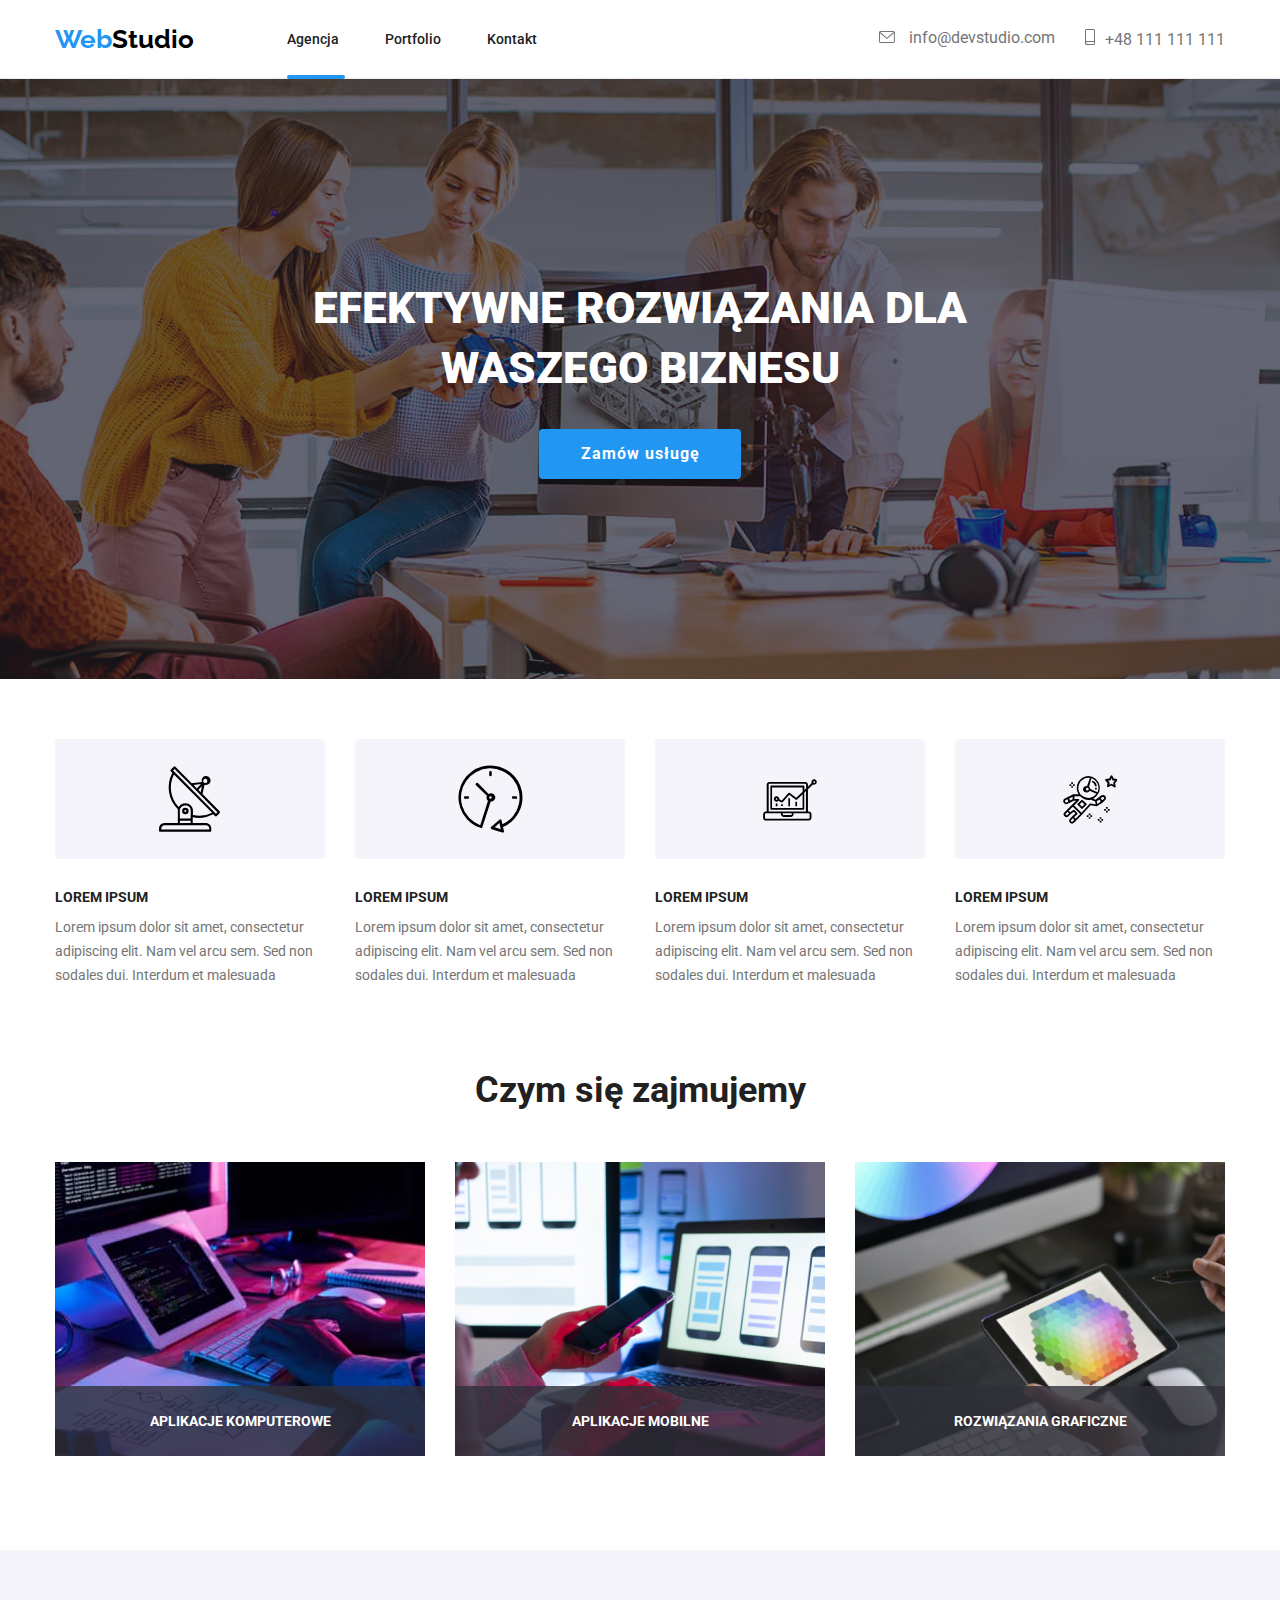
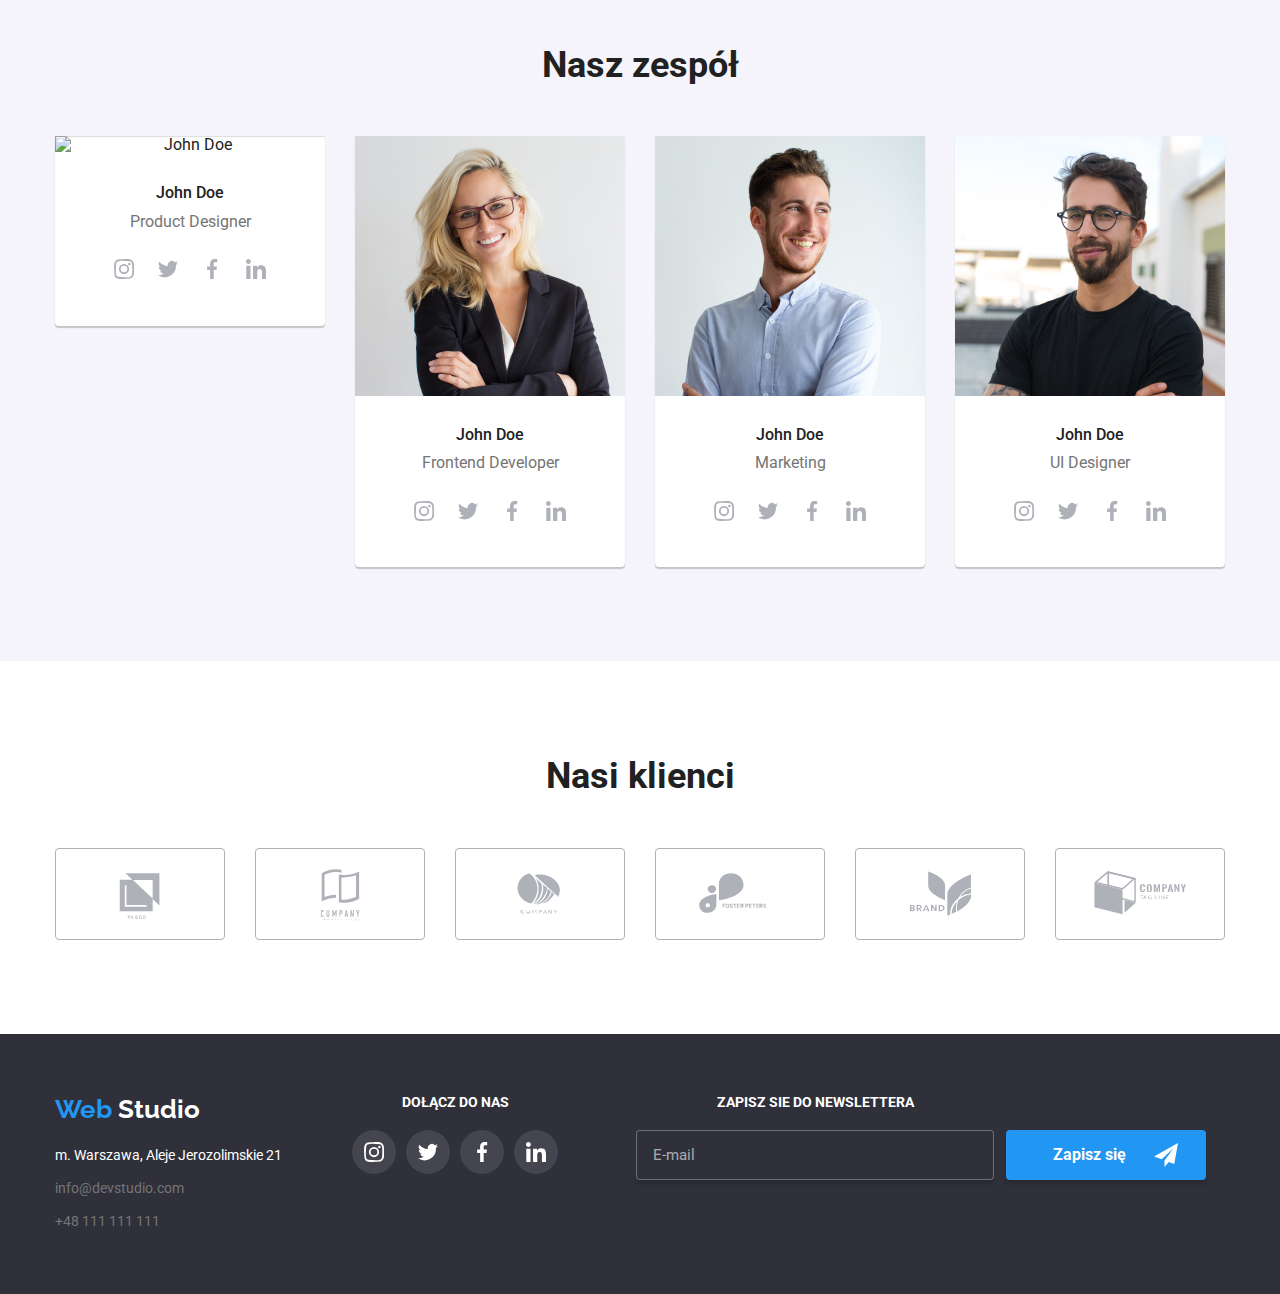
==== commit c0d7d475: "update7" ====
--- a/index.html
+++ b/index.html
@@ -75,7 +75,7 @@
         </div>
         <button  class="menu-window" data-menu-open  aria-expanded="false"
           aria-controls="mobile-menu">
-            <svg class="menu-burger" width="24" height="16" fill="currentColor">
+            <svg width="24" height="16" fill="currentColor">
               <use href="./images/icons.svg#icon-menu_24px"></use>
             </svg>
           </button>
@@ -83,33 +83,33 @@
 
         <div class="menu-mobile flex is-hidden" data-menu>
           <div>
-            <button class="menu-close" data-menu-close>
-              <svg class="menu-close" width="40" height="40">
+            <button class="menu-mobile__button-close" data-menu-close>
+              <svg  width="40" height="40">
                 <use  
                  href="./images/icons.svg#icon-close_40px"></use>
               </svg>
             </button>
-            <ul class="mob-menu-list list">
-              <li class="mob-menu-list__item">
-                <a class="mob-menu-list__link link mob-menu-list__link--current" href="./index.html">Agencja</a>
-              </li>
-              <li class="mob-menu-list__item">
-                <a class="mob-menu-list__link link" href="./portfolio.html">Portfolio</a>
-              </li>
-              <li class="mob-menu-list__item">
-                <a class="mob-menu-list__link link" href="">Kontakt</a>
+            <ul class="mob-menu__list">
+              <li class="menu-mobile__list-item">
+                <a class="menu-mobile__list-link link menu-mobile__list-link--current" href="./index.html">Agencja</a>
+              </li>
+              <li class="menu-mobile__list-item">
+                <a class="menu-mobile__list-link link" href="./portfolio.html">Portfolio</a>
+              </li>
+              <li class="menu-mobile__list-item">
+                <a class="menu-mobile__list-link link" href="">Kontakt</a>
               </li>
             </ul>
           </div>
-          <div class="mob-menu-list__down">
-            <a class="mob-menu-list__tell link" href="tel:+48111111111">
+          <div class="menu-mobile__list--down">
+            <a class="menu-mobile__phone link" href="tel:+48111111111">
               +48 111 111 111</a>
-            <a class="mob-menu-list__mail" href="mailto:info@devstudio.com">info@devstudio.com</a>
-            <ul class="mob-menu-list__social list">
-              <li class="mob-menu-list__social-item">Instagram</li>
-              <li class="mob-menu-list__social-item">Twitter</li>
-              <li class="mob-menu-list__social-item">Facebook</li>
-              <li class="mob-menu-list__social-item">LinkedIn</li>
+            <a class="menu-mobile__mail" href="mailto:info@devstudio.com">info@devstudio.com</a>
+            <ul class="menu-mobile__social list">
+              <li class="menu-mobile__social-item">Instagram</li>
+              <li class="menu-mobile__social-item">Twitter</li>
+              <li class="menu-mobile__social-item">Facebook</li>
+              <li class="menu-mobile__social-item">LinkedIn</li>
             </ul>
           </div>
         </div>
@@ -219,6 +219,7 @@
                   <img
                     class="company-descripton-section__image"
                     src="./images/img1.jpg"
+                    srcset="./images/img aplikacje_comp1x.jpg 1x, ./images/img aplikacje_comp2x.jpg 2x"
                     alt="programowanie"
                     width="370"
                     height="294"
@@ -235,6 +236,7 @@
                   <img
                     class="company-descripton-section__image"
                     src="./images/img2.jpg"
+                    srcset="./images/img_aplikacje_mob1x.jpg 1x, ./images/img_aplikacje_mob1x.jpg 2x"
                     alt="tworzenie aplikacji"
                     width="370"
                     height="294"
@@ -250,9 +252,10 @@
                 <div class="company-descripton-section__image-box">
                   <img
                     class="company-descripton-section__image"
+                    srcset="./images/img_rozwiazania_graf1x.jpg 1x, ./images/img_rozwiazania_graf2x.jpg 2x"
                     src="./images/img3.jpg"
                     alt="tworzenie grafiki"
-                    width="370"
+                    width="570"
                     height="294"
                   />
                   <div class="company-descripton-section__text-box">
@@ -275,6 +278,7 @@
                 <img
                   class="team-description-section__individual-portrait"
                   src="./images/img4.jpg"
+                  srcset="./images/img.product_designer1x.jpg 1x, ./images/img.product_designer2x.jpg 2x"
                   alt="John Doe"
                   width="450"
                 />
@@ -361,6 +365,7 @@
                 <img
                   class="team-description-section__individual-portrait"
                   src="./images/img5.jpg"
+                  srcset="./images/developer1x.jpg 1x, ./images/developer2x.jpg 2x"
                   alt="John Doe"
                   width="450"
                 />
@@ -447,6 +452,7 @@
                 <img
                   class="team-description-section__individual-portrait"
                   src="./images/img6.jpg"
+                  srcset="./images/imgmarketing1x.jpg 1x, ./images/imgmarketing2x.jpg 2x"
                   alt="John Doe"
                   width="450"
                 />
@@ -533,6 +539,7 @@
                 <img
                   class="team-description-section__individual-portrait"
                   src="./images/img7.jpg"
+                  srcset="./images/imgdesigner1x.jpg 1x, ./images/imgdesigner2x.jpg 2x"
                   alt="John Doe"
                   width="450"
                 />
@@ -857,7 +864,7 @@
                     >Regulamin</a
                   >
                   i
-                  <a class="checkbox-link" href="#privacy-policy"
+                  <a class="modal__checkbox-link" href="#privacy-policy"
                     >Politykę Prywatności</a
                   ></span
                 >
--- a/css/main.min.css
+++ b/css/main.min.css
@@ -1 +1 @@
-:root{--first-brand-color: rgba(255, 255, 255, 1);--second-brand-color: rgba(47, 48, 58, 1);--grey-font-icon-color: rgba(117, 117, 117, 1);--third-brand-color: rgba(33, 150, 243, 1);--cubic-bezier: cubic-bezier(0.4, 0, 0.2, 1)}.is-hidden{opacity:0;visibility:hidden;pointer-events:none}*{box-sizing:border-box;margin:0;padding:0}body{font-family:"Roboto",sans-serif,"Raleway",sans-serif;color:#212121;scroll-behavior:auto}*{box-sizing:border-box}h1{color:#fff;text-align:center;font-size:44px;line-height:1.36;font-weight:900}h2{font-size:36px;line-height:1.17;text-align:center;margin-bottom:50px}address{font-size:14px;line-height:1.71;font-style:normal}address>p{color:#fff;font-weight:400;font-size:14px;line-height:1.71}ul{list-style-type:none}nav{display:flex;display:flex;flex-direction:row;flex-wrap:nowrap;align-content:center;align-items:center}input[type=checkbox]{display:none}.container{width:100%;margin-left:auto;margin-right:auto}@media screen and (min-width: 480px){.container{padding-left:15px;padding-right:15px;scroll-behavior:auto}}@media screen and (min-width: 480px){.container{width:480px}}@media screen and (min-width: 768px){.container{width:768px}}@media screen and (min-width: 1200px){.container{width:1200px}}.header{background-color:var(--background-color-haeder);border-bottom:solid #ececec 1px;padding-bottom:24px;padding-top:24px}@media screen and (max-width: 767px){.header{padding-bottom:16px;padding-top:16px}}.header__contacts-icon{display:inline-block;margin-right:10px;cursor:pointer;fill:var(--grey-font-icon-color)}header li{display:inline}.header__container{display:flex;flex-direction:row;flex-wrap:nowrap;align-content:center;justify-content:space-between;align-items:center;background-size:cover}@media screen and (max-width: 767px){.header__container{max-width:767px}}.header__nav{display:flex}@media screen and (max-width: 767px){.header__nav{display:none}}.header__links{display:flex}@media screen and (max-width: 767px){.header__links{display:none}}.header__links--right{display:flex}@media screen and (max-width: 767px){.header__links--right{display:none}}@media screen and (min-width: 768px)and (max-width: 1199px){.header__links--right{flex-direction:column;align-content:center;row-gap:10px}}@media screen and (min-width: 1200px){.header__links--right{flex-direction:row;-moz-column-gap:30px;column-gap:30px}}@media screen and (min-width: 768px)and (max-width: 1199px){.header__links li:nth-child(1){margin-left:83px}}@media screen and (min-width: 1200px){.header__links li:nth-child(1){margin-left:93px}}@media screen and (min-width: 768px)and (max-width: 1199px){.header__links li:nth-child(2){margin-left:60px}}@media screen and (min-width: 1200px){.header__links li:nth-child(2){margin-left:46px}}@media screen and (min-width: 768px)and (max-width: 1199px){.header__links li:nth-child(3){margin-left:60px}}@media screen and (min-width: 1200px){.header__links li:nth-child(3){margin-left:46px}}.header__links li{font-weight:500;font-size:14px;line-height:1.17;margin:auto}@media screen and (min-width: 768px)and (max-width: 1199px){.header__contacts-item{margin-left:0px}}.header__navigation-link{color:#212121;text-decoration:none;transition:color 250ms var(--cubic-bezier);position:relative}.header__navigation-link:active,.header__navigation-link:hover,.header__navigation-link:focus{color:var(--third-brand-color)}.header__navigation-link--active1:hover::after,.header__navigation-link--active1:link::after{position:absolute;content:"";width:58px;height:4px;background-color:#2196f3;border-radius:2px;top:44px;left:0}.header__navigation-link--active2:hover::after,.header__navigation-link--active2:link::after{position:absolute;content:"";width:58px;height:4px;background-color:#2196f3;border-radius:2px;top:44px;left:0}.header__contacts-link{color:var(--grey-font-icon-color);text-decoration:none;transition:color 250ms var(--cubic-bezier)}.header__contacts-link:active,.header__contacts-link:hover,.header__contacts-link:focus{color:var(--third-brand-color)}@media screen and (min-width: 768px)and (max-width: 1199px){.header__contacts-link:active,.header__contacts-link:hover,.header__contacts-link:focus{padding:0}}.header__contacts-link svg{transition:fill 250ms var(--cubic-bezier)}.header__contacts-link:hover svg{fill:var(--third-brand-color)}.menu-window{width:40px;height:40px;display:block;align-items:center;justify-content:center;background-color:rgba(0,0,0,0);fill:#212121;border:none;margin-left:auto;cursor:pointer}.menu-window:hover,.menu-window:focus{fill:var(--third-brand-color)}@media screen and (min-width: 768px){.menu-window{display:none}}.menu-mobile{width:100vw;height:100vh;position:fixed;background-color:#fff;top:0;left:0;padding:15px 10px 48px 40px;z-index:6}.flex{display:flex;flex-direction:column;justify-content:space-between}.menu-close{display:flex;align-items:center;justify-content:center;background-color:rgba(0,0,0,0);color:#212121;border:none;margin-left:auto;cursor:pointer}.menu-close:hover,.menu-close:focus{fill:var(--accent-color)}.mob-menu{width:100vw;height:100vh;position:fixed;background-color:#fff;top:0;right:0;padding:15px 10px 48px 40px;z-index:4}.mob-menu-list__item{display:flex;flex-direction:column}.mob-menu-list__item:not(:last-child){margin-bottom:32px}.mob-menu-list__link{font-weight:500;font-size:40px;line-height:1.17;color:#212121}.mob-menu-list__link:focus,.mob-menu-list__link:hover{color:var(--third-brand-color)}.mob-menu-list__link--current{color:var(--third-brand-color)}.mob-menu-list__tell{display:block;margin-bottom:32px;font-family:Roboto;font-style:normal;font-weight:500;font-size:34px;line-height:1.18;color:#2196f3}.mob-menu-list__mail{display:block;font-weight:500;font-size:24px;line-height:1.17;color:#757575;margin-bottom:64px}.mob-menu-list__social{display:flex;flex-direction:row;-moz-column-gap:20px;column-gap:20px}.mob-menu-list__social-item{position:relative;font-weight:500;font-size:18px;line-height:1.22;letter-spacing:.02em;color:#2196f3}.mob-menu-list__social-item:not(:first-child)::before{content:"";display:block;position:absolute;top:0;left:-10px;width:1px;height:22px;background-color:rgba(33,33,33,.2)}.mob-menu.is-hidden{opacity:0;visibility:hidden;pointer-events:none}.flex{display:flex;flex-direction:column;justify-content:space-between}.header__logo--style{font-family:"Raleway",sans-serif;font-weight:700;font-size:26px;line-height:1.17;text-decoration:none;cursor:none}.header__logo--part1{color:#2196f3}.header__logo--part2{color:#000}.footer-section__logo--style{font-family:"Raleway",sans-serif;font-weight:700;font-size:26px;line-height:1.17;text-decoration:none;cursor:none}.footer-section__logo--part1{color:#2196f3}.footer-section__logo--part2{color:#fff}.footer-section__logo-footer-box{margin-bottom:20px}.main-portfolio h3{font-size:18px;line-height:2}.main-portfolio p{color:var(--grey-font-icon-color);font-size:16px;line-height:1.875}.main-portfolio section{background-color:var(--first-brand-color)}.portfolio-images-list__paragraph{border-bottom:solid #eee 1px;border-right:solid #eee 1px;border-left:solid #eee 1px;margin-top:-5px;padding-top:20px;padding-left:24px;padding-bottom:20px}.portfolio-images-list{display:flex;flex-wrap:wrap;align-items:center;justify-content:center;gap:30px;padding-bottom:94px}.portfolio-images-list__photo-block{background-color:var(--first-brand-color);margin-bottom:0}.portfolio-images-list__paragraph{border-bottom:solid #eee 1px;border-right:solid #eee 1px;border-left:solid #eee 1px;margin-top:-5px;padding-top:20px}.portfolio-images-list__card li{flex-basis:calc((100% - 60px)/3)}.portfolio-images-list__card{cursor:pointer;box-shadow:none;transition:box-shadow 250ms var(--cubic-bezier)}.portfolio-images-list__card:active,.portfolio-images-list__card:hover,.portfolio-images-list__card:focus{box-shadow:1px 4px 6px 0 rgba(0,0,0,.16),0 4px 4px 0 rgba(0,0,0,.06)}.portfolio-images-list__item{position:relative;overflow:hidden}.portfolio-images-list__overlay{position:absolute;top:0;left:0;height:100%;width:100%;padding-top:49px;padding-left:24px;padding-right:45px;padding-bottom:49px;background-color:rgba(33,150,243,.9)}.portfolio-images-list__overlay>p{color:var(--first-brand-color);font-size:18px;line-height:1.55}.portfolio-images-list__card:hover .portfolio-images-list__overlay{transform:translatey(0)}.portfolio-images-list__overlay{transform:translateY(101%);transition:transform 250ms var(--cubic-bezier)}.portfolio-button-list__item{color:#212121;font-weight:500;font-size:16px;line-height:1.625;letter-spacing:.03em;text-align:center;background-color:#f5f4fa;padding:6px 22px 6px 22px;border-style:none;border-radius:4px;transition:color 250ms var(--cubic-bezier),background-color 250ms var(--cubic-bezier),box-shadow 250ms var(--cubic-bezier)}.portfolio-button-list__item:active,.portfolio-button-list__item:focus,.portfolio-button-list__item:hover{background-color:var(--third-brand-color);color:var(--first-brand-color);box-shadow:0 2px 2px 0 rgba(0,0,0,.12),inset 0 1px 2px 0 rgba(0,0,0,.08)}.portfolio-button-list{display:flex;flex-direction:row;align-items:flex-start;justify-content:center;margin-top:94px;margin-bottom:50px;-moz-column-gap:8px;column-gap:8px}.first-section{background-color:#2f303a;background-image:url("../images/img17.jpg"),linear-gradient(rgba(47, 48, 58, 0.4), rgba(47, 48, 58, 0.4));background-repeat:no-repeat;background-position:center;background-size:cover;margin:0 auto;max-width:1600px;padding-top:118px;padding-bottom:118px}@media screen and (min-device-pixel-ratio: 2),screen and (-webkit-min-device-pixel-ratio: 2),screen and (min-resolution: 192dpi),screen and (min-resolution: 2dppx){.first-section{background-image:linear-gradient(to right, rgba(47, 48, 58, 0.4), rgba(47, 48, 58, 0.4)),url("/images/Header_mobile2x.jpg")}}@media screen and (min-width: 768px){.first-section{background-image:linear-gradient(to right, rgba(47, 48, 58, 0.4), rgba(47, 48, 58, 0.4)),url("/./images/Header_tablet.jpg")}}@media screen and (min-width: 768px)and (min-device-pixel-ratio: 2),screen and (min-width: 768px)and (-webkit-min-device-pixel-ratio: 2),screen and (min-width: 768px)and (min-resolution: 192dpi),screen and (min-width: 768px)and (min-resolution: 2dppx){.first-section{background-image:linear-gradient(to right, rgba(47, 48, 58, 0.4), rgba(47, 48, 58, 0.4)),url("/images/Header_tablet2x.jpg")}}@media screen and (min-width: 1200px){.first-section{background-image:linear-gradient(to right, rgba(47, 48, 58, 0.4), rgba(47, 48, 58, 0.4)),url("/images/Header_desktop.jpg")}}@media screen and (min-width: 1200px)and (min-device-pixel-ratio: 2),screen and (min-width: 1200px)and (-webkit-min-device-pixel-ratio: 2),screen and (min-width: 1200px)and (min-resolution: 192dpi),screen and (min-width: 1200px)and (min-resolution: 2dppx){.first-section{background-image:linear-gradient(to right, rgba(47, 48, 58, 0.4), rgba(47, 48, 58, 0.4)),url("/images/Header_desctop2x.jpg")}}@media screen and (min-width: 1200px)and (min-width: 1200px){.first-section{max-width:1600px;height:600px;padding-top:200px;padding-bottom:200px}}.first-section__main-paragraph{max-width:250px;margin-left:auto;margin-right:auto;margin-bottom:30px}@media screen and (min-width: 480px){.first-section__main-paragraph{font-size:26px;max-width:365px;line-height:1.61}}@media screen and (min-width: 1200px){.first-section__main-paragraph{font-size:44px;line-height:1.36;max-width:696px;margin-left:auto;margin-right:auto}}.second-section{background-color:#fff;padding-top:60px;padding-bottom:60px}.second-section h3{font-size:14px;line-height:1.17}.second-section__paragraph{color:var(--grey-font-icon-color);font-size:14px;line-height:1.71;margin-top:10px}.second-section__card-columns{display:flex;flex-wrap:wrap}@media screen and (min-width: 768px){.second-section__card-columns{-moz-column-gap:30px;column-gap:30px}}.second-section__icon-box{background-color:#f5f4fa;border-radius:4px;width:270px;height:120px;display:flex;justify-content:center;display:flex;flex-wrap:wrap}@media screen and (min-width: 1200px){.second-section__icon-box{flex-wrap:nowrap}}@media screen and (min-width: 480px){.second-section__icon-box{width:450px}}@media screen and (min-width: 768px){.second-section__icon-box{width:354px}}@media screen and (min-width: 1200px){.second-section__icon-box{width:270px}}.second-section__icon--center{margin:auto}.second-section__text-box{padding-top:30px;display:flex;height:120px;flex-direction:column;margin-bottom:30px}@media screen and (max-width: 767px){.second-section__text-box{align-items:center;justify-content:center}}.second-section__list-item{flex-basis:calc((100% - 90px)/4)}@media screen and (min-width: 480px){.second-section__list-item{width:450px}}@media screen and (min-width: 768px){.second-section__list-item{width:354px}}@media screen and (min-width: 1200px){.second-section__list-item{width:270px}}.second-section-paragraph{margin-top:10px}.second-section__card-columns{display:flex;justify-content:center;align-items:center}.second-section__title{text-align:left}.first-section__button{font-family:inherit;background-color:var(--third-brand-color);box-shadow:0 4px 4px 0 rgba(0,0,0,.15);color:var(--first-brand-color);font-weight:700;font-size:16px;line-height:1.87;letter-spacing:.06em;text-align:center;cursor:pointer;padding-top:10px;padding-bottom:10px;padding-left:42px;padding-right:41px;border-style:none;border-radius:4px;display:flex;justify-content:center;align-items:center;margin-left:auto;margin-right:auto;transition:color 250ms var(--cubic-bezier),background-color 250ms var(--cubic-bezier),box-shadow 250ms var(--cubic-bezier)}.first-section__button:active,.first-section__button:hover,.first-section__button:focus{background-color:#10eafa}@media screen and (min-width: 480px){.first-section__button{font-size:16px;min-width:200px}}.company-descripton-section{margin-bottom:94px;display:none}.company-descripton-section__image-list{display:flex;flex-direction:row;justify-content:space-between;align-content:center;-moz-column-gap:30px;column-gap:30px;margin-top:50px;position:relative}.company-descripton-section__image{width:100%;display:block;z-index:1}.company-descripton-section__text{text-transform:uppercase;font-weight:700;font-size:14px;line-height:1.17;color:var(--first-brand-color)}.company-descripton-section__image-box{position:relative}.company-descripton-section__text-box{display:block;width:100%;height:70px;text-align:center;padding-bottom:27px;padding-top:27px;margin-bottom:0;background-color:rgba(47,48,58,.8);position:absolute;bottom:0;left:0;right:0;z-index:2}@media screen and (min-width: 1200px){.company-descripton-section{display:block}}.team-description-section{background-color:#f5f4fa;padding-bottom:60px;padding-top:60px}@media screen and (min-width: 1200px){.team-description-section{padding-top:94px;padding-bottom:94px}}.team-description-section h3{font-weight:500;font-size:16px;line-height:1.17}.team-description-section__position-description{color:var(--grey-font-icon-color);font-size:16px;line-height:1.17;margin-top:10px}.team-description-section__image-list{display:flex;flex-wrap:wrap;justify-content:center;align-content:center;grid-gap:30px}.team-description-section__paragraph{font-size:28px;line-height:1.17;margin-bottom:30px}@media screen and (min-width: 1200px){.team-description-section__paragraph{margin-bottom:50px;font-size:36px}}.team-description-section__photo-block{background-color:var(--first-brand-color);text-align:center;padding-bottom:30px;box-shadow:0 2px 1px 0 rgba(0,0,0,.2),inset 0 1px 1px 0 rgba(0,0,0,.14);border-bottom-left-radius:4px;border-bottom-right-radius:4px}@media screen and (min-width: 480px){.team-description-section__photo-block{width:450px}}@media screen and (min-width: 768px){.team-description-section__photo-block{width:354px}}@media screen and (min-width: 1200px){.team-description-section__photo-block{width:270px}}.team-description-section__individual-portrait{padding-bottom:30px;width:100%;display:block;z-index:1}.team-description-section__social-media-link{display:inline-block}.team-description-section__social-media-list{display:flex;flex-direction:row;align-items:center;justify-content:center;padding-top:16px}.team-description-section__social-media-icon{fill:#afb1b8;background-color:#fff;border-radius:50%;cursor:pointer;transition:fill 250ms var(--cubic-bezier),background-color 250ms var(--cubic-bezier)}.team-description-section__social-media-icon:active,.team-description-section__social-media-icon:hover,.team-description-section__social-media-icon:focus{background-color:var(--third-brand-color);fill:var(--first-brand-color)}.footer-section__social-media-list{display:flex;flex-direction:row;align-items:center;justify-content:center;-moz-column-gap:10px;column-gap:10px}.clients-section{padding-top:60px;padding-bottom:60px}@media screen and (min-width: 1200px){.clients-section{padding-top:94px;padding-bottom:94px}}.clients-section__icons-box{display:flex;flex-wrap:wrap;justify-content:space-evenly;align-items:center;gap:30px}@media screen and (min-width: 1200px){.clients-section__icons-box{flex-wrap:nowrap}}.clients-section__icon{border:solid #afb1b8 1px;border-radius:4px;fill:#afb1b8;transition:fill 250ms var(--cubic-bezier),border-color 250ms var(--cubic-bezier);height:92px;width:210px;-moz-column-gap:30px;column-gap:30px}@media screen and (min-width: 768px)and (max-width: 1199px){.clients-section__icon{height:92px;width:226px}}@media screen and (min-width: 1200px){.clients-section__icon{height:92px;width:170px}}.clients-section__icon:hover,.clients-section__icon:focus,.clients-section__icon:active{fill:var(--third-brand-color);border-color:var(--third-brand-color)}.backdrop{position:fixed;width:100vw;height:100vh;background-color:rgba(0,0,0,.2);z-index:3;top:0;transition:opacity 250ms cubic-bezier(0.4, 0, 0.2, 1),visibility 250ms cubic-bezier(0.4, 0, 0.2, 1)}.backdrop.is-hidden{opacity:0;visibility:hidden;pointer-events:none}.footer{text-align:center;padding:60px 0px;background-color:var(--second-brand-color);padding-bottom:60px}.footer-section{display:flex;flex-direction:row;justify-content:flex-start}@media(min-width: 1200px){.footer-section{flex-direction:row;flex-wrap:nowrap}}.footer--flex{display:block;margin:0;list-style:none}@media(min-width: 768px){.footer--flex{display:flex;justify-content:center;flex-wrap:wrap;gap:60px 144px}}@media(min-width: 1200px){.footer--flex{display:flex;flex-direction:row;flex-wrap:nowrap;justify-content:flex-start;text-align:left;gap:70px}}.footer-section__contacts-link{color:var(--grey-font-icon-color);text-decoration:none;transition:color 250ms var(--cubic-bezier)}.footer-section__contacts-link:active,.footer-section__contacts-link:hover,.footer-section__contacts-link:focus{color:var(--third-brand-color)}.footer-section__contacts-list{padding-left:0}.footer-section__address{margin-bottom:8px}@media(min-width: 1200px){.footer-section__address{margin-bottom:9px}}.footer-section__contact-item{margin-bottom:8px}@media(min-width: 1200px){.footer-section__contact-item{margin-bottom:9px}}.footer-section__link{color:#fff;font-weight:700;font-size:14px;line-height:1.17;display:block;margin-top:60px;text-align:center}@media(min-width: 768px){.footer-section__link{margin-top:0px}}.footer-section__social-media-box{display:block;margin-top:60px;text-align:center}@media(min-width: 768px){.footer-section__social-media-box{margin-top:0px}}.footer-section__footer-icon-flex{padding-top:20px}.footer-section__social-media-icon{border-radius:50%;background-color:rgba(255,255,255,.1);fill:var(--first-brand-color);cursor:pointer;transition:fill 250ms var(--cubic-bezier),background-color 250ms var(--cubic-bezier)}.footer-section__social-media-icon:active,.footer-section__social-media-icon:hover,.footer-section__social-media-icon:focus{background-color:var(--third-brand-color)}.footer-section__button-form{display:flex;justify-content:center;padding-top:20px}.footer-section__social-media-link{display:inline-block}.footer-section__input{width:450px;height:50px;border:solid rgba(255,255,255,.3) 1px;border-radius:4px;background-color:#2f303a;padding-left:16px;padding-top:15px;padding-bottom:15px;box-shadow:0 4px 4px 0 rgba(0,0,0,.15);color:#fff;margin-top:20px}@media(min-width: 1200px){.footer-section__input{width:358px}}.footer-section__label{font-weight:700;font-size:14px;line-height:1.17;color:var(--first-brand-color)}.footer-section__newsletter-box{display:block;flex-direction:column;row-gap:20px;margin-top:60px}@media(min-width: 768px){.footer-section__newsletter-box{display:flex;flex-direction:column;align-items:center;row-gap:0;margin-top:0}}@media(min-width: 1200px){.footer-section__newsletter-box{margin-left:8px}}.footer-section__input::-moz-placeholder{color:rgba(255,255,255,.6);font-weight:400;font-size:15px;line-height:1.25}.footer-section__input:-ms-input-placeholder{color:rgba(255,255,255,.6);font-weight:400;font-size:15px;line-height:1.25}.footer-section__input::placeholder{color:rgba(255,255,255,.6);font-weight:400;font-size:15px;line-height:1.25}.footer-section__input:focus{outline-style:none}.footer-section__input:focus-within{border:solid #2196f3 1px}.footer-section__button-newsletter{background-color:var(--third-brand-color);height:50px;width:200px;border-radius:4px;box-shadow:0 4px 4px 0 rgba(0,0,0,.15);color:var(--first-brand-color);border-style:none;padding:10px 76px 10px 42px;font-weight:700;font-size:16px;line-height:1.87;cursor:pointer;margin-top:18px;position:relative}@media(min-width: 768px){.footer-section__button-newsletter{margin-top:0px}}.footer-section__form{display:flex;flex-direction:column;-moz-column-gap:12px;column-gap:12px}@media(min-width: 1200px){.footer-section__form{display:flex;flex-direction:row;align-items:flex-end;-moz-column-gap:12px;column-gap:12px}}.footer-section__button-footer-icon{fill:var(--first-brand-color);position:absolute;right:28px;top:13px}.footer-section__footer-icon-flex{padding-top:20px}.modal{width:320px;min-height:581px;background-color:#fff;position:relative;transform:scale(1);transition:transform 250ms cubic-bezier(0.4, 0, 0.2, 1)}@media screen and (min-width: 480px){.modal{width:450px;min-height:609px}}@media screen and (min-width: 1200px){.modal{width:528px;min-height:581px}}.modal__close-btn{position:absolute;top:8px;right:8px;width:30px;height:30px;background-color:#fff;cursor:pointer;opacity:1;border:none}.modal__button{display:flex;justify-content:center;margin-top:30px;margin-bottom:40px}.modal__button-icon{border-radius:50%;fill:#000;border:solid rgba(0,0,0,.1) 1px}.modal__form-paragraph{display:block;margin:40px 40px 30px 40px;text-align:center;color:var(--second-brand-color);font-weight:700;font-size:20px;line-height:1.17}.modal__fieldset{margin-left:40px;width:448px;height:40px;border:solid rgba(33,33,33,.2) 1px;border-radius:4px;position:relative}.modal__fieldset:focus-within{border-color:var(--third-brand-color);fill:var(--third-brand-color)}.modal__fieldset--comment{height:120px;padding:12px 16px 12px 16px}.modal__fieldset--personal-data{margin-bottom:28px}.modal__label{position:absolute;left:0;top:-18px;color:var(--grey-font-icon-color);font-size:12px;font-weight:400;line-height:1.17}.modal__input{border:none;height:16px;position:absolute;top:12px}.modal__input:focus{outline-style:none}.modal__input-icon{margin:11px 12px 11px 12px}.modal__checkbox-block{display:flex;justify-content:center;height:24px;margin-top:20px;position:relative}.modal__label-checkbox--paragraph{font-weight:400;font-size:14px;line-height:1.71;color:var(--grey-font-icon-color);display:inline-block;height:24px}.modal__form-button{background-color:var(--third-brand-color);height:50px;width:200px;border-radius:4px;box-shadow:0 4px 4px 0 rgba(0,0,0,.15);color:var(--first-brand-color);border-style:none;padding:10px 76px 10px 76px}.modal__label-checkbox{width:420px;height:24px;cursor:pointer;display:flex;flex-direction:column;align-items:flex-start;position:relative}.modal__label-checkbox:checked+span svg{background-color:var(--third-brand-color);border:solid #2196f3 1px}.modal__icon-input-checkbox{fill:var(--first-brand-color);width:16px;height:15px;border:solid #000 1px;border-radius:2px}.modal__checkbox-icon{display:inline-block;margin-right:7px;padding-top:2px}.modal__checkbox-text{display:inline-block;position:absolute}.modal__checkbox-link{color:var(--third-brand-color);text-decoration:underline}.modal__input--comment{width:416px;height:96px;resize:none;font-size:12px;line-height:1.17}.modal__input--comment::-moz-placeholder{color:var(--grey-font-icon-color);font-size:12px;line-height:1.17}.modal__input--comment:-ms-input-placeholder{color:var(--grey-font-icon-color);font-size:12px;line-height:1.17}.modal__input--comment::placeholder{color:var(--grey-font-icon-color);font-size:12px;line-height:1.17}/*# sourceMappingURL=main.min.css.map */+:root{--first-brand-color: rgba(255, 255, 255, 1);--second-brand-color: rgba(47, 48, 58, 1);--grey-font-icon-color: rgba(117, 117, 117, 1);--third-brand-color: rgba(33, 150, 243, 1);--cubic-bezier: cubic-bezier(0.4, 0, 0.2, 1)}.is-hidden{opacity:0;visibility:hidden;pointer-events:none}*{box-sizing:border-box;margin:0;padding:0}body{font-family:"Roboto",sans-serif,"Raleway",sans-serif;color:#212121;scroll-behavior:auto}*{box-sizing:border-box}h1{color:#fff;text-align:center;font-size:44px;line-height:1.36;font-weight:900}h2{font-size:36px;line-height:1.17;text-align:center;margin-bottom:50px}address{font-size:14px;line-height:1.71;font-style:normal}address>p{color:#fff;font-weight:400;font-size:14px;line-height:1.71}ul{list-style-type:none}nav{display:flex;display:flex;flex-direction:row;flex-wrap:nowrap;align-content:center;align-items:center}input[type=checkbox]{display:none}.container{width:100%;margin-left:auto;margin-right:auto}@media screen and (min-width: 480px){.container{padding-left:15px;padding-right:15px;scroll-behavior:auto}}@media screen and (min-width: 480px){.container{width:480px}}@media screen and (min-width: 768px){.container{width:768px}}@media screen and (min-width: 1200px){.container{width:1200px}}.header{background-color:var(--background-color-haeder);border-bottom:solid #ececec 1px;padding-bottom:24px;padding-top:24px}@media screen and (max-width: 767px){.header{padding-bottom:16px;padding-top:16px}}.header__contacts-icon{display:inline-block;margin-right:10px;cursor:pointer;fill:var(--grey-font-icon-color)}header li{display:inline}.header__container{display:flex;flex-direction:row;flex-wrap:nowrap;align-content:center;justify-content:space-between;align-items:center;background-size:cover}@media screen and (max-width: 767px){.header__container{max-width:767px}}.header__nav{display:flex}@media screen and (max-width: 767px){.header__nav{display:none}}.header__links{display:flex}@media screen and (max-width: 767px){.header__links{display:none}}.header__links--right{display:flex}@media screen and (max-width: 767px){.header__links--right{display:none}}@media screen and (min-width: 768px)and (max-width: 1199px){.header__links--right{flex-direction:column;align-content:center;row-gap:10px}}@media screen and (min-width: 1200px){.header__links--right{flex-direction:row;-moz-column-gap:30px;column-gap:30px}}@media screen and (min-width: 768px)and (max-width: 1199px){.header__links li:nth-child(1){margin-left:83px}}@media screen and (min-width: 1200px){.header__links li:nth-child(1){margin-left:93px}}@media screen and (min-width: 768px)and (max-width: 1199px){.header__links li:nth-child(2){margin-left:60px}}@media screen and (min-width: 1200px){.header__links li:nth-child(2){margin-left:46px}}@media screen and (min-width: 768px)and (max-width: 1199px){.header__links li:nth-child(3){margin-left:60px}}@media screen and (min-width: 1200px){.header__links li:nth-child(3){margin-left:46px}}.header__links li{font-weight:500;font-size:14px;line-height:1.17;margin:auto}@media screen and (min-width: 768px)and (max-width: 1199px){.header__contacts-item{margin-left:0px}}.header__navigation-link{color:#212121;text-decoration:none;transition:color 250ms var(--cubic-bezier);position:relative}.header__navigation-link:active,.header__navigation-link:hover,.header__navigation-link:focus{color:var(--third-brand-color)}.header__navigation-link--active1:hover::after,.header__navigation-link--active1:link::after{position:absolute;content:"";width:58px;height:4px;background-color:#2196f3;border-radius:2px;top:44px;left:0}.header__navigation-link--active2:hover::after,.header__navigation-link--active2:link::after{position:absolute;content:"";width:58px;height:4px;background-color:#2196f3;border-radius:2px;top:44px;left:0}.header__contacts-link{color:var(--grey-font-icon-color);text-decoration:none;transition:color 250ms var(--cubic-bezier)}.header__contacts-link:active,.header__contacts-link:hover,.header__contacts-link:focus{color:var(--third-brand-color)}@media screen and (min-width: 768px)and (max-width: 1199px){.header__contacts-link:active,.header__contacts-link:hover,.header__contacts-link:focus{padding:0}}.header__contacts-link svg{transition:fill 250ms var(--cubic-bezier)}.header__contacts-link:hover svg{fill:var(--third-brand-color)}.menu-window{width:40px;height:40px;display:block;align-items:center;justify-content:center;background-color:rgba(0,0,0,0);fill:#212121;border:none;margin-left:auto;cursor:pointer}.menu-window:hover,.menu-window:focus{fill:var(--third-brand-color)}@media screen and (min-width: 768px){.menu-window{display:none}}.menu-mobile{width:100vw;height:100vh;position:fixed;background-color:#fff;top:0;left:0;padding:15px 10px 48px 40px;z-index:6}.flex{display:flex;flex-direction:column;justify-content:space-between}.menu-mobile__button-close{display:flex;align-items:center;justify-content:center;background-color:rgba(0,0,0,0);color:#212121;border:none;margin-left:auto;cursor:pointer}.menu-mobile__button-close:hover,.menu-mobile__button-close:focus{fill:var(--accent-color)}.menu-mobile__list-item{display:flex;flex-direction:column}.menu-mobile__list-item:not(:last-child){margin-bottom:32px}.menu-mobile__list-link{font-weight:500;font-size:40px;line-height:1.17;color:#212121}.menu-mobile__list-link:focus,.menu-mobile__list-link:hover{color:var(--third-brand-color)}.menu-mobile__list-link--current{color:var(--third-brand-color)}.menu-mobile__phone{display:block;margin-bottom:32px;font-family:Roboto;font-style:normal;font-weight:500;font-size:34px;line-height:1.18;color:#2196f3}.menu-mobile__mail{display:block;font-weight:500;font-size:24px;line-height:1.17;color:#757575;margin-bottom:64px}.menu-mobile__social{display:flex;flex-direction:row;-moz-column-gap:20px;column-gap:20px}.menu-mobile__social-item{position:relative;font-weight:500;font-size:18px;line-height:1.22;letter-spacing:.02em;color:#2196f3}.menu-mobile__social-item:not(:first-child)::before{content:"";display:block;position:absolute;top:0;left:-10px;width:1px;height:22px;background-color:rgba(33,33,33,.2)}.mob-menu.is-hidden{opacity:0;visibility:hidden;pointer-events:none}.flex{display:flex;flex-direction:column;justify-content:space-between}.header__logo--style{font-family:"Raleway",sans-serif;font-weight:700;font-size:26px;line-height:1.17;text-decoration:none;cursor:none}.header__logo--part1{color:#2196f3}.header__logo--part2{color:#000}.footer-section__logo--style{font-family:"Raleway",sans-serif;font-weight:700;font-size:26px;line-height:1.17;text-decoration:none;cursor:none}.footer-section__logo--part1{color:#2196f3}.footer-section__logo--part2{color:#fff}.footer-section__logo-footer-box{margin-bottom:20px}.main-portfolio h3{font-size:18px;line-height:2}.main-portfolio p{color:var(--grey-font-icon-color);font-size:16px;line-height:1.875}.main-portfolio section{background-color:var(--first-brand-color)}.portfolio-images-list__paragraph{border-bottom:solid #eee 1px;border-right:solid #eee 1px;border-left:solid #eee 1px;margin-top:-5px;padding-top:20px;padding-left:24px;padding-bottom:20px}.portfolio-images-list{display:flex;flex-wrap:wrap;align-items:center;justify-content:center;gap:30px;padding-bottom:94px}.portfolio-images-list__photo-block{background-color:var(--first-brand-color);margin-bottom:0}.portfolio-images-list__paragraph{border-bottom:solid #eee 1px;border-right:solid #eee 1px;border-left:solid #eee 1px;margin-top:-5px;padding-top:20px}.portfolio-images-list__card li{flex-basis:calc((100% - 60px)/3)}.portfolio-images-list__card{cursor:pointer;box-shadow:none;transition:box-shadow 250ms var(--cubic-bezier)}.portfolio-images-list__card:active,.portfolio-images-list__card:hover,.portfolio-images-list__card:focus{box-shadow:1px 4px 6px 0 rgba(0,0,0,.16),0 4px 4px 0 rgba(0,0,0,.06)}.portfolio-images-list__item{position:relative;overflow:hidden}.portfolio-images-list__overlay{position:absolute;top:0;left:0;height:100%;width:100%;padding-top:49px;padding-left:24px;padding-right:45px;padding-bottom:49px;background-color:rgba(33,150,243,.9)}.portfolio-images-list__overlay>p{color:var(--first-brand-color);font-size:18px;line-height:1.55}.portfolio-images-list__card:hover .portfolio-images-list__overlay{transform:translatey(0)}.portfolio-images-list__overlay{transform:translateY(101%);transition:transform 250ms var(--cubic-bezier)}.portfolio-button-list__item{color:#212121;font-weight:500;font-size:16px;line-height:1.625;letter-spacing:.03em;text-align:center;background-color:#f5f4fa;padding:6px 22px 6px 22px;border-style:none;border-radius:4px;transition:color 250ms var(--cubic-bezier),background-color 250ms var(--cubic-bezier),box-shadow 250ms var(--cubic-bezier)}.portfolio-button-list__item:active,.portfolio-button-list__item:focus,.portfolio-button-list__item:hover{background-color:var(--third-brand-color);color:var(--first-brand-color);box-shadow:0 2px 2px 0 rgba(0,0,0,.12),inset 0 1px 2px 0 rgba(0,0,0,.08)}.portfolio-button-list{display:flex;flex-direction:row;align-items:flex-start;justify-content:center;margin-top:94px;margin-bottom:50px;-moz-column-gap:8px;column-gap:8px}.first-section{background-color:#2f303a;background-image:url("/images/Header_mobile.jpg"),linear-gradient(rgba(47, 48, 58, 0.4), rgba(47, 48, 58, 0.4));background-repeat:no-repeat;background-position:center;background-size:cover;margin:0 auto;max-width:1600px;padding-top:118px;padding-bottom:118px}@media screen and (min-device-pixel-ratio: 2),screen and (-webkit-min-device-pixel-ratio: 2),screen and (min-resolution: 192dpi),screen and (min-resolution: 2dppx){.first-section{background-image:linear-gradient(to right, rgba(47, 48, 58, 0.4), rgba(47, 48, 58, 0.4)),url("/images/Header_mobile2x.jpg")}}@media screen and (min-width: 768px){.first-section{background-image:linear-gradient(to right, rgba(47, 48, 58, 0.4), rgba(47, 48, 58, 0.4)),url("/./images/Header_tablet.jpg")}}@media screen and (min-width: 768px)and (min-device-pixel-ratio: 2),screen and (min-width: 768px)and (-webkit-min-device-pixel-ratio: 2),screen and (min-width: 768px)and (min-resolution: 192dpi),screen and (min-width: 768px)and (min-resolution: 2dppx){.first-section{background-image:linear-gradient(to right, rgba(47, 48, 58, 0.4), rgba(47, 48, 58, 0.4)),url("/images/Header_tablet2x.jpg")}}@media screen and (min-width: 1200px){.first-section{background-image:linear-gradient(to right, rgba(47, 48, 58, 0.4), rgba(47, 48, 58, 0.4)),url("/images/Header_desktop.jpg")}}@media screen and (min-width: 1200px)and (min-device-pixel-ratio: 2),screen and (min-width: 1200px)and (-webkit-min-device-pixel-ratio: 2),screen and (min-width: 1200px)and (min-resolution: 192dpi),screen and (min-width: 1200px)and (min-resolution: 2dppx){.first-section{background-image:linear-gradient(to right, rgba(47, 48, 58, 0.4), rgba(47, 48, 58, 0.4)),url("/images/Header_desctop2x.jpg")}}@media screen and (min-width: 1200px)and (min-width: 1200px){.first-section{max-width:1600px;height:600px;padding-top:200px;padding-bottom:200px}}.first-section__main-paragraph{max-width:250px;margin-left:auto;margin-right:auto;margin-bottom:30px}@media screen and (min-width: 480px){.first-section__main-paragraph{font-size:26px;max-width:365px;line-height:1.61}}@media screen and (min-width: 1200px){.first-section__main-paragraph{font-size:44px;line-height:1.36;max-width:696px;margin-left:auto;margin-right:auto}}.second-section{background-color:#fff;padding-top:60px;padding-bottom:60px}.second-section h3{font-size:14px;line-height:1.17}.second-section__paragraph{color:var(--grey-font-icon-color);font-size:14px;line-height:1.71;margin-top:10px}.second-section__card-columns{display:flex;flex-wrap:wrap}@media screen and (min-width: 768px){.second-section__card-columns{-moz-column-gap:30px;column-gap:30px}}.second-section__icon-box{background-color:#f5f4fa;border-radius:4px;width:270px;height:120px;display:flex;justify-content:center;display:flex;flex-wrap:wrap}@media screen and (min-width: 1200px){.second-section__icon-box{flex-wrap:nowrap}}@media screen and (min-width: 480px){.second-section__icon-box{width:450px}}@media screen and (min-width: 768px){.second-section__icon-box{width:354px}}@media screen and (min-width: 1200px){.second-section__icon-box{width:270px}}.second-section__icon--center{margin:auto}.second-section__text-box{padding-top:30px;display:flex;height:120px;flex-direction:column;margin-bottom:30px}@media screen and (max-width: 767px){.second-section__text-box{align-items:center;justify-content:center}}.second-section__list-item{flex-basis:calc((100% - 90px)/4)}@media screen and (min-width: 480px){.second-section__list-item{width:450px}}@media screen and (min-width: 768px){.second-section__list-item{width:354px}}@media screen and (min-width: 1200px){.second-section__list-item{width:270px}}.second-section-paragraph{margin-top:10px}.second-section__card-columns{display:flex;justify-content:center;align-items:center}.second-section__title{text-align:left}.first-section__button{font-family:inherit;background-color:var(--third-brand-color);box-shadow:0 4px 4px 0 rgba(0,0,0,.15);color:var(--first-brand-color);font-weight:700;font-size:16px;line-height:1.87;letter-spacing:.06em;text-align:center;cursor:pointer;padding-top:10px;padding-bottom:10px;padding-left:42px;padding-right:41px;border-style:none;border-radius:4px;display:flex;justify-content:center;align-items:center;margin-left:auto;margin-right:auto;transition:color 250ms var(--cubic-bezier),background-color 250ms var(--cubic-bezier),box-shadow 250ms var(--cubic-bezier)}.first-section__button:active,.first-section__button:hover,.first-section__button:focus{background-color:#10eafa}@media screen and (min-width: 480px){.first-section__button{font-size:16px;min-width:200px}}.company-descripton-section{margin-bottom:94px;display:none}.company-descripton-section__image-list{display:flex;flex-direction:row;justify-content:space-between;align-content:center;-moz-column-gap:30px;column-gap:30px;margin-top:50px;position:relative}.company-descripton-section__image{width:100%;display:block;z-index:1}.company-descripton-section__text{text-transform:uppercase;font-weight:700;font-size:14px;line-height:1.17;color:var(--first-brand-color)}.company-descripton-section__image-box{position:relative}.company-descripton-section__text-box{display:block;width:100%;height:70px;text-align:center;padding-bottom:27px;padding-top:27px;margin-bottom:0;background-color:rgba(47,48,58,.8);position:absolute;bottom:0;left:0;right:0;z-index:2}@media screen and (min-width: 1200px){.company-descripton-section{display:block}}.team-description-section{background-color:#f5f4fa;padding-bottom:60px;padding-top:60px}@media screen and (min-width: 1200px){.team-description-section{padding-top:94px;padding-bottom:94px}}.team-description-section h3{font-weight:500;font-size:16px;line-height:1.17}.team-description-section__position-description{color:var(--grey-font-icon-color);font-size:16px;line-height:1.17;margin-top:10px}.team-description-section__image-list{display:flex;flex-wrap:wrap;justify-content:center;align-content:center;grid-gap:30px}.team-description-section__paragraph{font-size:28px;line-height:1.17;margin-bottom:30px}@media screen and (min-width: 1200px){.team-description-section__paragraph{margin-bottom:50px;font-size:36px}}.team-description-section__photo-block{background-color:var(--first-brand-color);text-align:center;padding-bottom:30px;box-shadow:0 2px 1px 0 rgba(0,0,0,.2),inset 0 1px 1px 0 rgba(0,0,0,.14);border-bottom-left-radius:4px;border-bottom-right-radius:4px}@media screen and (min-width: 480px){.team-description-section__photo-block{width:450px}}@media screen and (min-width: 768px){.team-description-section__photo-block{width:354px}}@media screen and (min-width: 1200px){.team-description-section__photo-block{width:270px}}.team-description-section__individual-portrait{padding-bottom:30px;width:100%;display:block;z-index:1}.team-description-section__social-media-link{display:inline-block}.team-description-section__social-media-list{display:flex;flex-direction:row;align-items:center;justify-content:center;padding-top:16px}.team-description-section__social-media-icon{fill:#afb1b8;background-color:#fff;border-radius:50%;cursor:pointer;transition:fill 250ms var(--cubic-bezier),background-color 250ms var(--cubic-bezier)}.team-description-section__social-media-icon:active,.team-description-section__social-media-icon:hover,.team-description-section__social-media-icon:focus{background-color:var(--third-brand-color);fill:var(--first-brand-color)}.footer-section__social-media-list{display:flex;flex-direction:row;align-items:center;justify-content:center;-moz-column-gap:10px;column-gap:10px}.clients-section{padding-top:60px;padding-bottom:60px}@media screen and (min-width: 1200px){.clients-section{padding-top:94px;padding-bottom:94px}}.clients-section__icons-box{display:flex;flex-wrap:wrap;justify-content:space-evenly;align-items:center;gap:30px}@media screen and (min-width: 1200px){.clients-section__icons-box{flex-wrap:nowrap}}.clients-section__icon{border:solid #afb1b8 1px;border-radius:4px;fill:#afb1b8;transition:fill 250ms var(--cubic-bezier),border-color 250ms var(--cubic-bezier);height:92px;width:210px;-moz-column-gap:30px;column-gap:30px}@media screen and (min-width: 768px)and (max-width: 1199px){.clients-section__icon{height:92px;width:226px}}@media screen and (min-width: 1200px){.clients-section__icon{height:92px;width:170px}}.clients-section__icon:hover,.clients-section__icon:focus,.clients-section__icon:active{fill:var(--third-brand-color);border-color:var(--third-brand-color)}.backdrop{position:fixed;width:100vw;height:100vh;background-color:rgba(0,0,0,.2);z-index:3;top:0;transition:opacity 250ms cubic-bezier(0.4, 0, 0.2, 1),visibility 250ms cubic-bezier(0.4, 0, 0.2, 1)}.backdrop.is-hidden{opacity:0;visibility:hidden;pointer-events:none}.footer{text-align:center;padding:60px 0px;background-color:var(--second-brand-color);padding-bottom:60px}.footer-section{display:flex;flex-direction:row;justify-content:flex-start}@media(min-width: 1200px){.footer-section{flex-direction:row;flex-wrap:nowrap}}.footer--flex{display:block;margin:0;list-style:none}@media(min-width: 768px){.footer--flex{display:flex;justify-content:center;flex-wrap:wrap;gap:60px 144px}}@media(min-width: 1200px){.footer--flex{display:flex;flex-direction:row;flex-wrap:nowrap;justify-content:flex-start;text-align:left;gap:70px}}.footer-section__contacts-link{color:var(--grey-font-icon-color);text-decoration:none;transition:color 250ms var(--cubic-bezier)}.footer-section__contacts-link:active,.footer-section__contacts-link:hover,.footer-section__contacts-link:focus{color:var(--third-brand-color)}.footer-section__contacts-list{padding-left:0}.footer-section__address{margin-bottom:8px}@media(min-width: 1200px){.footer-section__address{margin-bottom:9px}}.footer-section__contact-item{margin-bottom:8px}@media(min-width: 1200px){.footer-section__contact-item{margin-bottom:9px}}.footer-section__link{color:#fff;font-weight:700;font-size:14px;line-height:1.17;display:block;margin-top:60px;text-align:center}@media(min-width: 768px){.footer-section__link{margin-top:0px}}.footer-section__social-media-box{display:block;margin-top:60px;text-align:center}@media(min-width: 768px){.footer-section__social-media-box{margin-top:0px}}.footer-section__footer-icon-flex{padding-top:20px}.footer-section__social-media-icon{border-radius:50%;background-color:rgba(255,255,255,.1);fill:var(--first-brand-color);cursor:pointer;transition:fill 250ms var(--cubic-bezier),background-color 250ms var(--cubic-bezier)}.footer-section__social-media-icon:active,.footer-section__social-media-icon:hover,.footer-section__social-media-icon:focus{background-color:var(--third-brand-color)}.footer-section__button-form{display:flex;justify-content:center;padding-top:20px}.footer-section__social-media-link{display:inline-block}.footer-section__input{width:450px;height:50px;border:solid rgba(255,255,255,.3) 1px;border-radius:4px;background-color:#2f303a;padding-left:16px;padding-top:15px;padding-bottom:15px;box-shadow:0 4px 4px 0 rgba(0,0,0,.15);color:#fff;margin-top:20px}@media(min-width: 1200px){.footer-section__input{width:358px}}.footer-section__label{font-weight:700;font-size:14px;line-height:1.17;color:var(--first-brand-color)}.footer-section__newsletter-box{display:block;flex-direction:column;row-gap:20px;margin-top:60px}@media(min-width: 768px){.footer-section__newsletter-box{display:flex;flex-direction:column;align-items:center;row-gap:0;margin-top:0}}@media(min-width: 1200px){.footer-section__newsletter-box{margin-left:8px}}.footer-section__input::-moz-placeholder{color:rgba(255,255,255,.6);font-weight:400;font-size:15px;line-height:1.25}.footer-section__input:-ms-input-placeholder{color:rgba(255,255,255,.6);font-weight:400;font-size:15px;line-height:1.25}.footer-section__input::placeholder{color:rgba(255,255,255,.6);font-weight:400;font-size:15px;line-height:1.25}.footer-section__input:focus{outline-style:none}.footer-section__input:focus-within{border:solid #2196f3 1px}.footer-section__button-newsletter{background-color:var(--third-brand-color);height:50px;width:200px;border-radius:4px;box-shadow:0 4px 4px 0 rgba(0,0,0,.15);color:var(--first-brand-color);border-style:none;padding:10px 76px 10px 42px;font-weight:700;font-size:16px;line-height:1.87;cursor:pointer;margin-top:18px;position:relative}@media(min-width: 768px){.footer-section__button-newsletter{margin-top:0px}}.footer-section__form{display:flex;flex-direction:column;-moz-column-gap:12px;column-gap:12px}@media(min-width: 1200px){.footer-section__form{display:flex;flex-direction:row;align-items:flex-end;-moz-column-gap:12px;column-gap:12px}}.footer-section__button-footer-icon{fill:var(--first-brand-color);position:absolute;right:28px;top:13px}.footer-section__footer-icon-flex{padding-top:20px}.modal{min-width:320px;min-height:581px;background-color:#fff;position:relative;transform:scale(1);transition:transform 250ms cubic-bezier(0.4, 0, 0.2, 1);position:absolute;background-color:var(--first-brand-color);box-shadow:0 2px 1px 0 rgba(0,0,0,.2),0 1px 1px 0 rgba(0,0,0,.14),0 1px 3px 0 rgba(0,0,0,.12);border-radius:4px;padding-bottom:40px;opacity:inherit;visibility:inherit;transition-property:visibility,opacity;transition-duration:500ms;transition-timing-function:var(--cubic-bezier)}@media screen and (min-width: 480px){.modal{width:450px;min-height:609px;top:93px;left:15px}}@media screen and (min-width: 768px){.modal{top:50%;left:50%;transform:translate(-50%, -50%)}}@media screen and (min-width: 1200px){.modal{width:528px;min-height:581px}}.modal__close-btn{position:absolute;top:8px;right:8px;width:30px;height:30px;background-color:#fff;cursor:pointer;opacity:1;border:none}.modal__button{display:flex;justify-content:center;margin-top:30px;margin-bottom:40px}.modal__button-icon{border-radius:50%;fill:#000;border:solid rgba(0,0,0,.1) 1px}.modal__form-paragraph{display:block;margin:40px 40px 30px 40px;text-align:center;color:var(--second-brand-color);font-weight:700;font-size:20px;line-height:1.17}.modal__fieldset{margin-left:40px;width:370px;height:40px;border:solid rgba(33,33,33,.2) 1px;border-radius:4px;position:relative}@media screen and (min-width: 1200px){.modal__fieldset{width:448px}}.modal__fieldset:focus-within{border-color:var(--third-brand-color);fill:var(--third-brand-color)}.modal__fieldset--comment{height:120px;padding:12px 16px 12px 16px}.modal__fieldset--personal-data{margin-bottom:28px}.modal__label{position:absolute;left:0;top:-18px;color:var(--grey-font-icon-color);font-size:12px;font-weight:400;line-height:1.17}.modal__input{border:none;height:16px;position:absolute;top:12px}.modal__input:focus{outline-style:none}.modal__input-icon{margin:11px 12px 11px 12px}.modal__checkbox-block{display:flex;justify-content:center;height:24px;margin-top:20px;position:relative;margin-left:auto;margin-right:auto}.modal__label-checkbox--paragraph{font-weight:400;font-size:14px;line-height:1.71;color:var(--grey-font-icon-color);display:inline-block;height:24px}.modal__form-button{background-color:var(--third-brand-color);height:50px;width:200px;border-radius:4px;box-shadow:0 4px 4px 0 rgba(0,0,0,.15);color:var(--first-brand-color);border-style:none;padding:10px 76px 10px 76px}.modal__label-checkbox{width:420px;height:24px;cursor:pointer;display:flex;flex-direction:column;align-items:flex-start;position:relative}.modal__label-checkbox:checked+span svg{background-color:var(--third-brand-color);border:solid #2196f3 1px}.modal__icon-input-checkbox{fill:var(--first-brand-color);width:16px;height:15px;border:solid #000 1px;border-radius:2px}.modal__checkbox-icon{display:inline-block;margin-right:7px;padding-top:2px}.modal__checkbox-text{display:inline-block;position:absolute}.modal__checkbox-link{color:var(--third-brand-color);text-decoration:underline}.modal__input--comment{width:338px;height:96px;resize:none;font-size:12px;line-height:1.17}@media screen and (min-width: 1200px){.modal__input--comment{width:416px;height:96px}}.modal__input--comment::-moz-placeholder{color:var(--grey-font-icon-color);font-size:12px;line-height:1.17}.modal__input--comment:-ms-input-placeholder{color:var(--grey-font-icon-color);font-size:12px;line-height:1.17}.modal__input--comment::placeholder{color:var(--grey-font-icon-color);font-size:12px;line-height:1.17}/*# sourceMappingURL=main.min.css.map */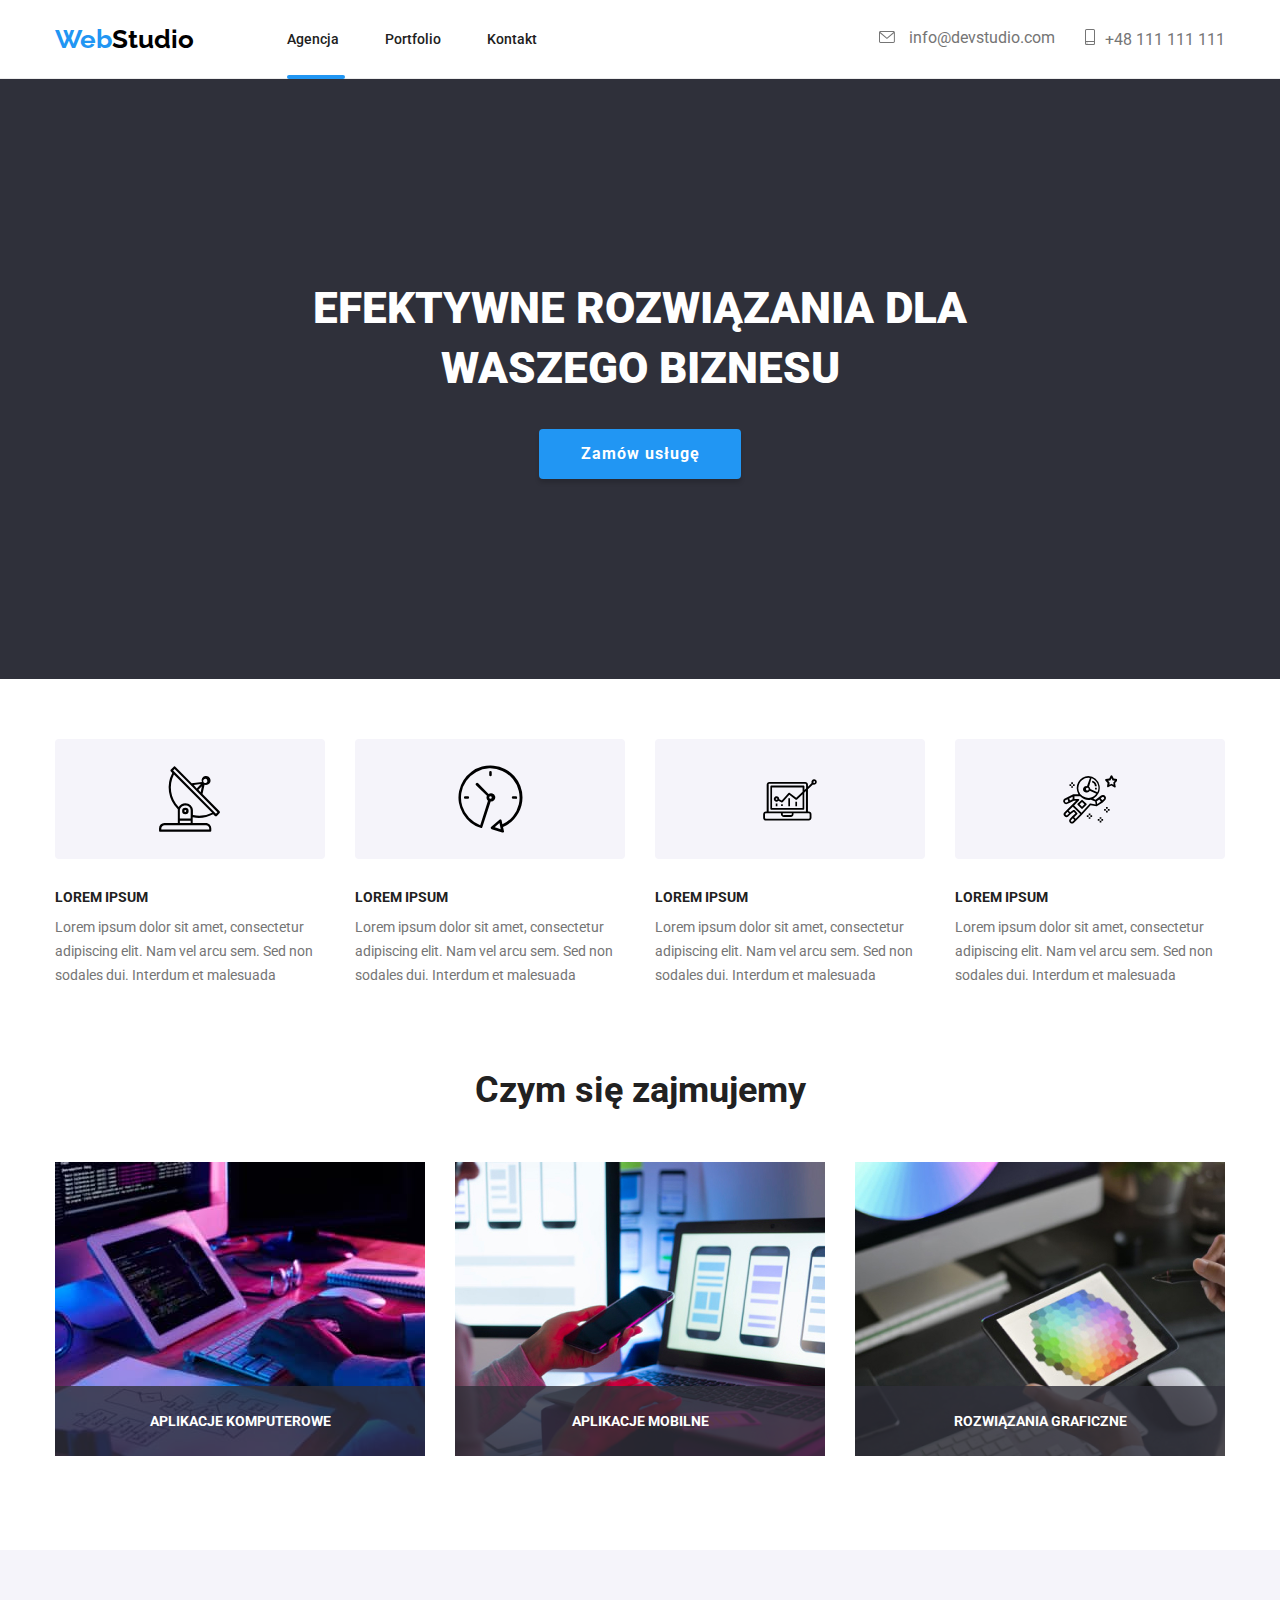
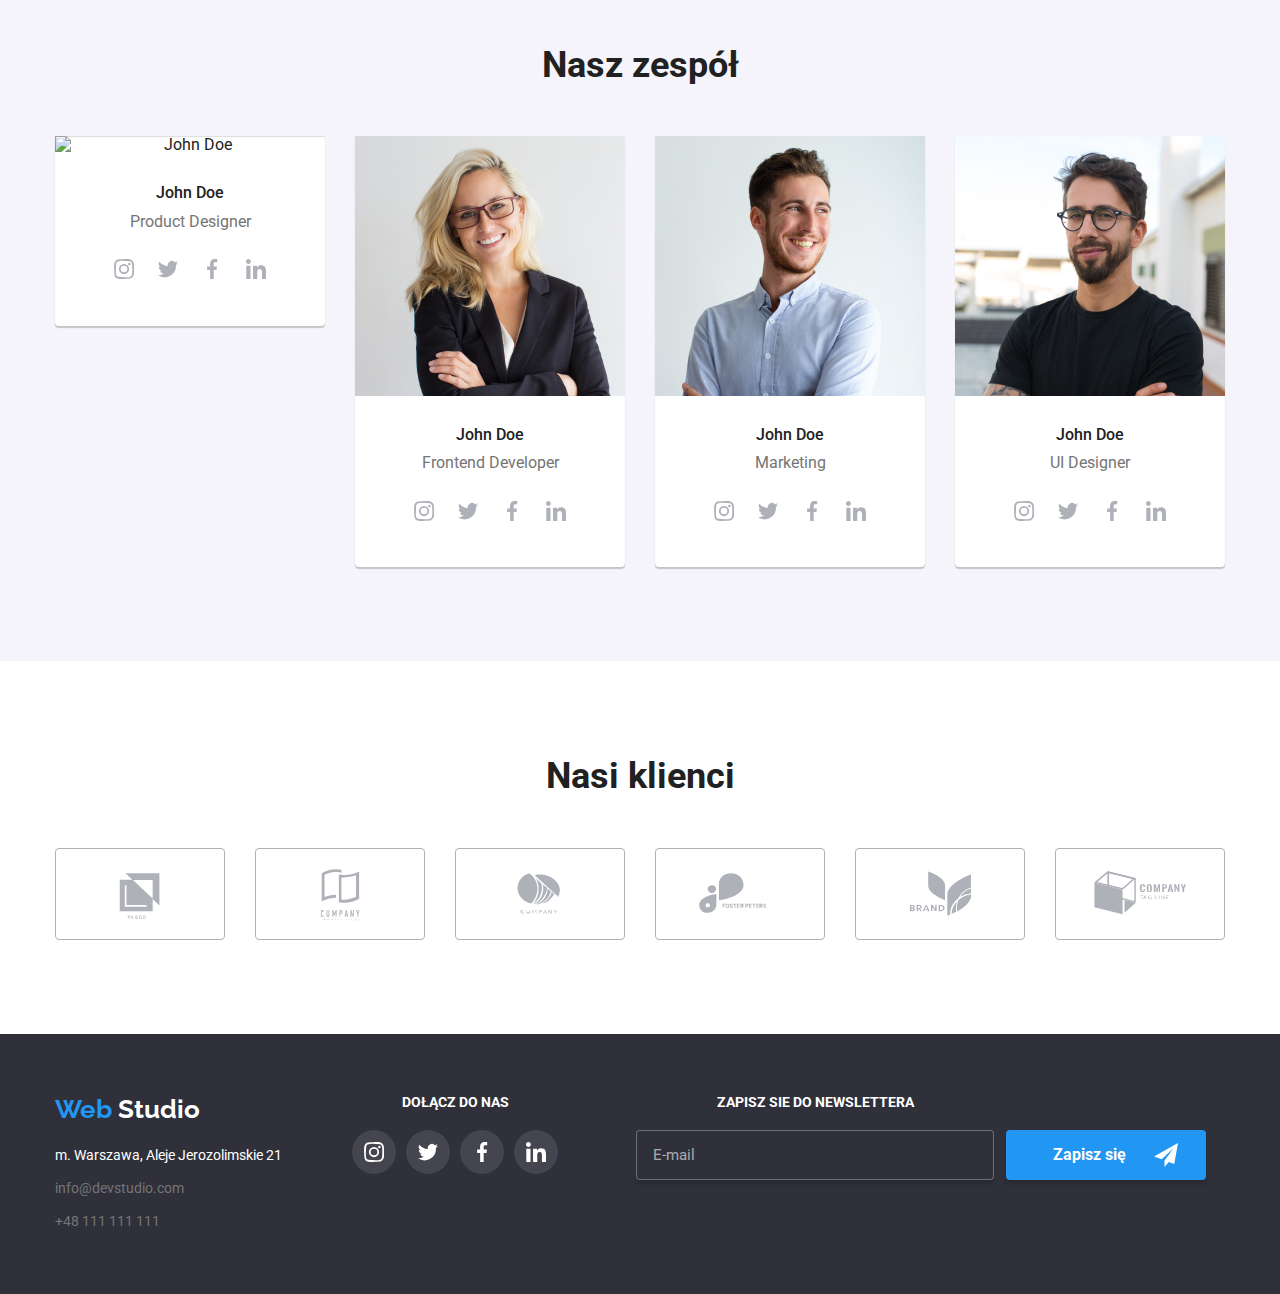
==== commit ca764368: "update8" ====
--- a/index.html
+++ b/index.html
@@ -217,9 +217,9 @@
               <li>
                 <div class="company-descripton-section__image-box">
                   <img
-                    class="company-descripton-section__image"
+                    class="company-descripton-section__image" 
+                    srcset="./images/img aplikacje_comp1x.jpg 1x, ./images/img aplikacje_comp2x.jpg 2x"
                     src="./images/img1.jpg"
-                    srcset="./images/img aplikacje_comp1x.jpg 1x, ./images/img aplikacje_comp2x.jpg 2x"
                     alt="programowanie"
                     width="370"
                     height="294"
--- a/css/main.min.css
+++ b/css/main.min.css
@@ -1 +1 @@
-:root{--first-brand-color: rgba(255, 255, 255, 1);--second-brand-color: rgba(47, 48, 58, 1);--grey-font-icon-color: rgba(117, 117, 117, 1);--third-brand-color: rgba(33, 150, 243, 1);--cubic-bezier: cubic-bezier(0.4, 0, 0.2, 1)}.is-hidden{opacity:0;visibility:hidden;pointer-events:none}*{box-sizing:border-box;margin:0;padding:0}body{font-family:"Roboto",sans-serif,"Raleway",sans-serif;color:#212121;scroll-behavior:auto}*{box-sizing:border-box}h1{color:#fff;text-align:center;font-size:44px;line-height:1.36;font-weight:900}h2{font-size:36px;line-height:1.17;text-align:center;margin-bottom:50px}address{font-size:14px;line-height:1.71;font-style:normal}address>p{color:#fff;font-weight:400;font-size:14px;line-height:1.71}ul{list-style-type:none}nav{display:flex;display:flex;flex-direction:row;flex-wrap:nowrap;align-content:center;align-items:center}input[type=checkbox]{display:none}.container{width:100%;margin-left:auto;margin-right:auto}@media screen and (min-width: 480px){.container{padding-left:15px;padding-right:15px;scroll-behavior:auto}}@media screen and (min-width: 480px){.container{width:480px}}@media screen and (min-width: 768px){.container{width:768px}}@media screen and (min-width: 1200px){.container{width:1200px}}.header{background-color:var(--background-color-haeder);border-bottom:solid #ececec 1px;padding-bottom:24px;padding-top:24px}@media screen and (max-width: 767px){.header{padding-bottom:16px;padding-top:16px}}.header__contacts-icon{display:inline-block;margin-right:10px;cursor:pointer;fill:var(--grey-font-icon-color)}header li{display:inline}.header__container{display:flex;flex-direction:row;flex-wrap:nowrap;align-content:center;justify-content:space-between;align-items:center;background-size:cover}@media screen and (max-width: 767px){.header__container{max-width:767px}}.header__nav{display:flex}@media screen and (max-width: 767px){.header__nav{display:none}}.header__links{display:flex}@media screen and (max-width: 767px){.header__links{display:none}}.header__links--right{display:flex}@media screen and (max-width: 767px){.header__links--right{display:none}}@media screen and (min-width: 768px)and (max-width: 1199px){.header__links--right{flex-direction:column;align-content:center;row-gap:10px}}@media screen and (min-width: 1200px){.header__links--right{flex-direction:row;-moz-column-gap:30px;column-gap:30px}}@media screen and (min-width: 768px)and (max-width: 1199px){.header__links li:nth-child(1){margin-left:83px}}@media screen and (min-width: 1200px){.header__links li:nth-child(1){margin-left:93px}}@media screen and (min-width: 768px)and (max-width: 1199px){.header__links li:nth-child(2){margin-left:60px}}@media screen and (min-width: 1200px){.header__links li:nth-child(2){margin-left:46px}}@media screen and (min-width: 768px)and (max-width: 1199px){.header__links li:nth-child(3){margin-left:60px}}@media screen and (min-width: 1200px){.header__links li:nth-child(3){margin-left:46px}}.header__links li{font-weight:500;font-size:14px;line-height:1.17;margin:auto}@media screen and (min-width: 768px)and (max-width: 1199px){.header__contacts-item{margin-left:0px}}.header__navigation-link{color:#212121;text-decoration:none;transition:color 250ms var(--cubic-bezier);position:relative}.header__navigation-link:active,.header__navigation-link:hover,.header__navigation-link:focus{color:var(--third-brand-color)}.header__navigation-link--active1:hover::after,.header__navigation-link--active1:link::after{position:absolute;content:"";width:58px;height:4px;background-color:#2196f3;border-radius:2px;top:44px;left:0}.header__navigation-link--active2:hover::after,.header__navigation-link--active2:link::after{position:absolute;content:"";width:58px;height:4px;background-color:#2196f3;border-radius:2px;top:44px;left:0}.header__contacts-link{color:var(--grey-font-icon-color);text-decoration:none;transition:color 250ms var(--cubic-bezier)}.header__contacts-link:active,.header__contacts-link:hover,.header__contacts-link:focus{color:var(--third-brand-color)}@media screen and (min-width: 768px)and (max-width: 1199px){.header__contacts-link:active,.header__contacts-link:hover,.header__contacts-link:focus{padding:0}}.header__contacts-link svg{transition:fill 250ms var(--cubic-bezier)}.header__contacts-link:hover svg{fill:var(--third-brand-color)}.menu-window{width:40px;height:40px;display:block;align-items:center;justify-content:center;background-color:rgba(0,0,0,0);fill:#212121;border:none;margin-left:auto;cursor:pointer}.menu-window:hover,.menu-window:focus{fill:var(--third-brand-color)}@media screen and (min-width: 768px){.menu-window{display:none}}.menu-mobile{width:100vw;height:100vh;position:fixed;background-color:#fff;top:0;left:0;padding:15px 10px 48px 40px;z-index:6}.flex{display:flex;flex-direction:column;justify-content:space-between}.menu-mobile__button-close{display:flex;align-items:center;justify-content:center;background-color:rgba(0,0,0,0);color:#212121;border:none;margin-left:auto;cursor:pointer}.menu-mobile__button-close:hover,.menu-mobile__button-close:focus{fill:var(--accent-color)}.menu-mobile__list-item{display:flex;flex-direction:column}.menu-mobile__list-item:not(:last-child){margin-bottom:32px}.menu-mobile__list-link{font-weight:500;font-size:40px;line-height:1.17;color:#212121}.menu-mobile__list-link:focus,.menu-mobile__list-link:hover{color:var(--third-brand-color)}.menu-mobile__list-link--current{color:var(--third-brand-color)}.menu-mobile__phone{display:block;margin-bottom:32px;font-family:Roboto;font-style:normal;font-weight:500;font-size:34px;line-height:1.18;color:#2196f3}.menu-mobile__mail{display:block;font-weight:500;font-size:24px;line-height:1.17;color:#757575;margin-bottom:64px}.menu-mobile__social{display:flex;flex-direction:row;-moz-column-gap:20px;column-gap:20px}.menu-mobile__social-item{position:relative;font-weight:500;font-size:18px;line-height:1.22;letter-spacing:.02em;color:#2196f3}.menu-mobile__social-item:not(:first-child)::before{content:"";display:block;position:absolute;top:0;left:-10px;width:1px;height:22px;background-color:rgba(33,33,33,.2)}.mob-menu.is-hidden{opacity:0;visibility:hidden;pointer-events:none}.flex{display:flex;flex-direction:column;justify-content:space-between}.header__logo--style{font-family:"Raleway",sans-serif;font-weight:700;font-size:26px;line-height:1.17;text-decoration:none;cursor:none}.header__logo--part1{color:#2196f3}.header__logo--part2{color:#000}.footer-section__logo--style{font-family:"Raleway",sans-serif;font-weight:700;font-size:26px;line-height:1.17;text-decoration:none;cursor:none}.footer-section__logo--part1{color:#2196f3}.footer-section__logo--part2{color:#fff}.footer-section__logo-footer-box{margin-bottom:20px}.main-portfolio h3{font-size:18px;line-height:2}.main-portfolio p{color:var(--grey-font-icon-color);font-size:16px;line-height:1.875}.main-portfolio section{background-color:var(--first-brand-color)}.portfolio-images-list__paragraph{border-bottom:solid #eee 1px;border-right:solid #eee 1px;border-left:solid #eee 1px;margin-top:-5px;padding-top:20px;padding-left:24px;padding-bottom:20px}.portfolio-images-list{display:flex;flex-wrap:wrap;align-items:center;justify-content:center;gap:30px;padding-bottom:94px}.portfolio-images-list__photo-block{background-color:var(--first-brand-color);margin-bottom:0}.portfolio-images-list__paragraph{border-bottom:solid #eee 1px;border-right:solid #eee 1px;border-left:solid #eee 1px;margin-top:-5px;padding-top:20px}.portfolio-images-list__card li{flex-basis:calc((100% - 60px)/3)}.portfolio-images-list__card{cursor:pointer;box-shadow:none;transition:box-shadow 250ms var(--cubic-bezier)}.portfolio-images-list__card:active,.portfolio-images-list__card:hover,.portfolio-images-list__card:focus{box-shadow:1px 4px 6px 0 rgba(0,0,0,.16),0 4px 4px 0 rgba(0,0,0,.06)}.portfolio-images-list__item{position:relative;overflow:hidden}.portfolio-images-list__overlay{position:absolute;top:0;left:0;height:100%;width:100%;padding-top:49px;padding-left:24px;padding-right:45px;padding-bottom:49px;background-color:rgba(33,150,243,.9)}.portfolio-images-list__overlay>p{color:var(--first-brand-color);font-size:18px;line-height:1.55}.portfolio-images-list__card:hover .portfolio-images-list__overlay{transform:translatey(0)}.portfolio-images-list__overlay{transform:translateY(101%);transition:transform 250ms var(--cubic-bezier)}.portfolio-button-list__item{color:#212121;font-weight:500;font-size:16px;line-height:1.625;letter-spacing:.03em;text-align:center;background-color:#f5f4fa;padding:6px 22px 6px 22px;border-style:none;border-radius:4px;transition:color 250ms var(--cubic-bezier),background-color 250ms var(--cubic-bezier),box-shadow 250ms var(--cubic-bezier)}.portfolio-button-list__item:active,.portfolio-button-list__item:focus,.portfolio-button-list__item:hover{background-color:var(--third-brand-color);color:var(--first-brand-color);box-shadow:0 2px 2px 0 rgba(0,0,0,.12),inset 0 1px 2px 0 rgba(0,0,0,.08)}.portfolio-button-list{display:flex;flex-direction:row;align-items:flex-start;justify-content:center;margin-top:94px;margin-bottom:50px;-moz-column-gap:8px;column-gap:8px}.first-section{background-color:#2f303a;background-image:url("/images/Header_mobile.jpg"),linear-gradient(rgba(47, 48, 58, 0.4), rgba(47, 48, 58, 0.4));background-repeat:no-repeat;background-position:center;background-size:cover;margin:0 auto;max-width:1600px;padding-top:118px;padding-bottom:118px}@media screen and (min-device-pixel-ratio: 2),screen and (-webkit-min-device-pixel-ratio: 2),screen and (min-resolution: 192dpi),screen and (min-resolution: 2dppx){.first-section{background-image:linear-gradient(to right, rgba(47, 48, 58, 0.4), rgba(47, 48, 58, 0.4)),url("/images/Header_mobile2x.jpg")}}@media screen and (min-width: 768px){.first-section{background-image:linear-gradient(to right, rgba(47, 48, 58, 0.4), rgba(47, 48, 58, 0.4)),url("/./images/Header_tablet.jpg")}}@media screen and (min-width: 768px)and (min-device-pixel-ratio: 2),screen and (min-width: 768px)and (-webkit-min-device-pixel-ratio: 2),screen and (min-width: 768px)and (min-resolution: 192dpi),screen and (min-width: 768px)and (min-resolution: 2dppx){.first-section{background-image:linear-gradient(to right, rgba(47, 48, 58, 0.4), rgba(47, 48, 58, 0.4)),url("/images/Header_tablet2x.jpg")}}@media screen and (min-width: 1200px){.first-section{background-image:linear-gradient(to right, rgba(47, 48, 58, 0.4), rgba(47, 48, 58, 0.4)),url("/images/Header_desktop.jpg")}}@media screen and (min-width: 1200px)and (min-device-pixel-ratio: 2),screen and (min-width: 1200px)and (-webkit-min-device-pixel-ratio: 2),screen and (min-width: 1200px)and (min-resolution: 192dpi),screen and (min-width: 1200px)and (min-resolution: 2dppx){.first-section{background-image:linear-gradient(to right, rgba(47, 48, 58, 0.4), rgba(47, 48, 58, 0.4)),url("/images/Header_desctop2x.jpg")}}@media screen and (min-width: 1200px)and (min-width: 1200px){.first-section{max-width:1600px;height:600px;padding-top:200px;padding-bottom:200px}}.first-section__main-paragraph{max-width:250px;margin-left:auto;margin-right:auto;margin-bottom:30px}@media screen and (min-width: 480px){.first-section__main-paragraph{font-size:26px;max-width:365px;line-height:1.61}}@media screen and (min-width: 1200px){.first-section__main-paragraph{font-size:44px;line-height:1.36;max-width:696px;margin-left:auto;margin-right:auto}}.second-section{background-color:#fff;padding-top:60px;padding-bottom:60px}.second-section h3{font-size:14px;line-height:1.17}.second-section__paragraph{color:var(--grey-font-icon-color);font-size:14px;line-height:1.71;margin-top:10px}.second-section__card-columns{display:flex;flex-wrap:wrap}@media screen and (min-width: 768px){.second-section__card-columns{-moz-column-gap:30px;column-gap:30px}}.second-section__icon-box{background-color:#f5f4fa;border-radius:4px;width:270px;height:120px;display:flex;justify-content:center;display:flex;flex-wrap:wrap}@media screen and (min-width: 1200px){.second-section__icon-box{flex-wrap:nowrap}}@media screen and (min-width: 480px){.second-section__icon-box{width:450px}}@media screen and (min-width: 768px){.second-section__icon-box{width:354px}}@media screen and (min-width: 1200px){.second-section__icon-box{width:270px}}.second-section__icon--center{margin:auto}.second-section__text-box{padding-top:30px;display:flex;height:120px;flex-direction:column;margin-bottom:30px}@media screen and (max-width: 767px){.second-section__text-box{align-items:center;justify-content:center}}.second-section__list-item{flex-basis:calc((100% - 90px)/4)}@media screen and (min-width: 480px){.second-section__list-item{width:450px}}@media screen and (min-width: 768px){.second-section__list-item{width:354px}}@media screen and (min-width: 1200px){.second-section__list-item{width:270px}}.second-section-paragraph{margin-top:10px}.second-section__card-columns{display:flex;justify-content:center;align-items:center}.second-section__title{text-align:left}.first-section__button{font-family:inherit;background-color:var(--third-brand-color);box-shadow:0 4px 4px 0 rgba(0,0,0,.15);color:var(--first-brand-color);font-weight:700;font-size:16px;line-height:1.87;letter-spacing:.06em;text-align:center;cursor:pointer;padding-top:10px;padding-bottom:10px;padding-left:42px;padding-right:41px;border-style:none;border-radius:4px;display:flex;justify-content:center;align-items:center;margin-left:auto;margin-right:auto;transition:color 250ms var(--cubic-bezier),background-color 250ms var(--cubic-bezier),box-shadow 250ms var(--cubic-bezier)}.first-section__button:active,.first-section__button:hover,.first-section__button:focus{background-color:#10eafa}@media screen and (min-width: 480px){.first-section__button{font-size:16px;min-width:200px}}.company-descripton-section{margin-bottom:94px;display:none}.company-descripton-section__image-list{display:flex;flex-direction:row;justify-content:space-between;align-content:center;-moz-column-gap:30px;column-gap:30px;margin-top:50px;position:relative}.company-descripton-section__image{width:100%;display:block;z-index:1}.company-descripton-section__text{text-transform:uppercase;font-weight:700;font-size:14px;line-height:1.17;color:var(--first-brand-color)}.company-descripton-section__image-box{position:relative}.company-descripton-section__text-box{display:block;width:100%;height:70px;text-align:center;padding-bottom:27px;padding-top:27px;margin-bottom:0;background-color:rgba(47,48,58,.8);position:absolute;bottom:0;left:0;right:0;z-index:2}@media screen and (min-width: 1200px){.company-descripton-section{display:block}}.team-description-section{background-color:#f5f4fa;padding-bottom:60px;padding-top:60px}@media screen and (min-width: 1200px){.team-description-section{padding-top:94px;padding-bottom:94px}}.team-description-section h3{font-weight:500;font-size:16px;line-height:1.17}.team-description-section__position-description{color:var(--grey-font-icon-color);font-size:16px;line-height:1.17;margin-top:10px}.team-description-section__image-list{display:flex;flex-wrap:wrap;justify-content:center;align-content:center;grid-gap:30px}.team-description-section__paragraph{font-size:28px;line-height:1.17;margin-bottom:30px}@media screen and (min-width: 1200px){.team-description-section__paragraph{margin-bottom:50px;font-size:36px}}.team-description-section__photo-block{background-color:var(--first-brand-color);text-align:center;padding-bottom:30px;box-shadow:0 2px 1px 0 rgba(0,0,0,.2),inset 0 1px 1px 0 rgba(0,0,0,.14);border-bottom-left-radius:4px;border-bottom-right-radius:4px}@media screen and (min-width: 480px){.team-description-section__photo-block{width:450px}}@media screen and (min-width: 768px){.team-description-section__photo-block{width:354px}}@media screen and (min-width: 1200px){.team-description-section__photo-block{width:270px}}.team-description-section__individual-portrait{padding-bottom:30px;width:100%;display:block;z-index:1}.team-description-section__social-media-link{display:inline-block}.team-description-section__social-media-list{display:flex;flex-direction:row;align-items:center;justify-content:center;padding-top:16px}.team-description-section__social-media-icon{fill:#afb1b8;background-color:#fff;border-radius:50%;cursor:pointer;transition:fill 250ms var(--cubic-bezier),background-color 250ms var(--cubic-bezier)}.team-description-section__social-media-icon:active,.team-description-section__social-media-icon:hover,.team-description-section__social-media-icon:focus{background-color:var(--third-brand-color);fill:var(--first-brand-color)}.footer-section__social-media-list{display:flex;flex-direction:row;align-items:center;justify-content:center;-moz-column-gap:10px;column-gap:10px}.clients-section{padding-top:60px;padding-bottom:60px}@media screen and (min-width: 1200px){.clients-section{padding-top:94px;padding-bottom:94px}}.clients-section__icons-box{display:flex;flex-wrap:wrap;justify-content:space-evenly;align-items:center;gap:30px}@media screen and (min-width: 1200px){.clients-section__icons-box{flex-wrap:nowrap}}.clients-section__icon{border:solid #afb1b8 1px;border-radius:4px;fill:#afb1b8;transition:fill 250ms var(--cubic-bezier),border-color 250ms var(--cubic-bezier);height:92px;width:210px;-moz-column-gap:30px;column-gap:30px}@media screen and (min-width: 768px)and (max-width: 1199px){.clients-section__icon{height:92px;width:226px}}@media screen and (min-width: 1200px){.clients-section__icon{height:92px;width:170px}}.clients-section__icon:hover,.clients-section__icon:focus,.clients-section__icon:active{fill:var(--third-brand-color);border-color:var(--third-brand-color)}.backdrop{position:fixed;width:100vw;height:100vh;background-color:rgba(0,0,0,.2);z-index:3;top:0;transition:opacity 250ms cubic-bezier(0.4, 0, 0.2, 1),visibility 250ms cubic-bezier(0.4, 0, 0.2, 1)}.backdrop.is-hidden{opacity:0;visibility:hidden;pointer-events:none}.footer{text-align:center;padding:60px 0px;background-color:var(--second-brand-color);padding-bottom:60px}.footer-section{display:flex;flex-direction:row;justify-content:flex-start}@media(min-width: 1200px){.footer-section{flex-direction:row;flex-wrap:nowrap}}.footer--flex{display:block;margin:0;list-style:none}@media(min-width: 768px){.footer--flex{display:flex;justify-content:center;flex-wrap:wrap;gap:60px 144px}}@media(min-width: 1200px){.footer--flex{display:flex;flex-direction:row;flex-wrap:nowrap;justify-content:flex-start;text-align:left;gap:70px}}.footer-section__contacts-link{color:var(--grey-font-icon-color);text-decoration:none;transition:color 250ms var(--cubic-bezier)}.footer-section__contacts-link:active,.footer-section__contacts-link:hover,.footer-section__contacts-link:focus{color:var(--third-brand-color)}.footer-section__contacts-list{padding-left:0}.footer-section__address{margin-bottom:8px}@media(min-width: 1200px){.footer-section__address{margin-bottom:9px}}.footer-section__contact-item{margin-bottom:8px}@media(min-width: 1200px){.footer-section__contact-item{margin-bottom:9px}}.footer-section__link{color:#fff;font-weight:700;font-size:14px;line-height:1.17;display:block;margin-top:60px;text-align:center}@media(min-width: 768px){.footer-section__link{margin-top:0px}}.footer-section__social-media-box{display:block;margin-top:60px;text-align:center}@media(min-width: 768px){.footer-section__social-media-box{margin-top:0px}}.footer-section__footer-icon-flex{padding-top:20px}.footer-section__social-media-icon{border-radius:50%;background-color:rgba(255,255,255,.1);fill:var(--first-brand-color);cursor:pointer;transition:fill 250ms var(--cubic-bezier),background-color 250ms var(--cubic-bezier)}.footer-section__social-media-icon:active,.footer-section__social-media-icon:hover,.footer-section__social-media-icon:focus{background-color:var(--third-brand-color)}.footer-section__button-form{display:flex;justify-content:center;padding-top:20px}.footer-section__social-media-link{display:inline-block}.footer-section__input{width:450px;height:50px;border:solid rgba(255,255,255,.3) 1px;border-radius:4px;background-color:#2f303a;padding-left:16px;padding-top:15px;padding-bottom:15px;box-shadow:0 4px 4px 0 rgba(0,0,0,.15);color:#fff;margin-top:20px}@media(min-width: 1200px){.footer-section__input{width:358px}}.footer-section__label{font-weight:700;font-size:14px;line-height:1.17;color:var(--first-brand-color)}.footer-section__newsletter-box{display:block;flex-direction:column;row-gap:20px;margin-top:60px}@media(min-width: 768px){.footer-section__newsletter-box{display:flex;flex-direction:column;align-items:center;row-gap:0;margin-top:0}}@media(min-width: 1200px){.footer-section__newsletter-box{margin-left:8px}}.footer-section__input::-moz-placeholder{color:rgba(255,255,255,.6);font-weight:400;font-size:15px;line-height:1.25}.footer-section__input:-ms-input-placeholder{color:rgba(255,255,255,.6);font-weight:400;font-size:15px;line-height:1.25}.footer-section__input::placeholder{color:rgba(255,255,255,.6);font-weight:400;font-size:15px;line-height:1.25}.footer-section__input:focus{outline-style:none}.footer-section__input:focus-within{border:solid #2196f3 1px}.footer-section__button-newsletter{background-color:var(--third-brand-color);height:50px;width:200px;border-radius:4px;box-shadow:0 4px 4px 0 rgba(0,0,0,.15);color:var(--first-brand-color);border-style:none;padding:10px 76px 10px 42px;font-weight:700;font-size:16px;line-height:1.87;cursor:pointer;margin-top:18px;position:relative}@media(min-width: 768px){.footer-section__button-newsletter{margin-top:0px}}.footer-section__form{display:flex;flex-direction:column;-moz-column-gap:12px;column-gap:12px}@media(min-width: 1200px){.footer-section__form{display:flex;flex-direction:row;align-items:flex-end;-moz-column-gap:12px;column-gap:12px}}.footer-section__button-footer-icon{fill:var(--first-brand-color);position:absolute;right:28px;top:13px}.footer-section__footer-icon-flex{padding-top:20px}.modal{min-width:320px;min-height:581px;background-color:#fff;position:relative;transform:scale(1);transition:transform 250ms cubic-bezier(0.4, 0, 0.2, 1);position:absolute;background-color:var(--first-brand-color);box-shadow:0 2px 1px 0 rgba(0,0,0,.2),0 1px 1px 0 rgba(0,0,0,.14),0 1px 3px 0 rgba(0,0,0,.12);border-radius:4px;padding-bottom:40px;opacity:inherit;visibility:inherit;transition-property:visibility,opacity;transition-duration:500ms;transition-timing-function:var(--cubic-bezier)}@media screen and (min-width: 480px){.modal{width:450px;min-height:609px;top:93px;left:15px}}@media screen and (min-width: 768px){.modal{top:50%;left:50%;transform:translate(-50%, -50%)}}@media screen and (min-width: 1200px){.modal{width:528px;min-height:581px}}.modal__close-btn{position:absolute;top:8px;right:8px;width:30px;height:30px;background-color:#fff;cursor:pointer;opacity:1;border:none}.modal__button{display:flex;justify-content:center;margin-top:30px;margin-bottom:40px}.modal__button-icon{border-radius:50%;fill:#000;border:solid rgba(0,0,0,.1) 1px}.modal__form-paragraph{display:block;margin:40px 40px 30px 40px;text-align:center;color:var(--second-brand-color);font-weight:700;font-size:20px;line-height:1.17}.modal__fieldset{margin-left:40px;width:370px;height:40px;border:solid rgba(33,33,33,.2) 1px;border-radius:4px;position:relative}@media screen and (min-width: 1200px){.modal__fieldset{width:448px}}.modal__fieldset:focus-within{border-color:var(--third-brand-color);fill:var(--third-brand-color)}.modal__fieldset--comment{height:120px;padding:12px 16px 12px 16px}.modal__fieldset--personal-data{margin-bottom:28px}.modal__label{position:absolute;left:0;top:-18px;color:var(--grey-font-icon-color);font-size:12px;font-weight:400;line-height:1.17}.modal__input{border:none;height:16px;position:absolute;top:12px}.modal__input:focus{outline-style:none}.modal__input-icon{margin:11px 12px 11px 12px}.modal__checkbox-block{display:flex;justify-content:center;height:24px;margin-top:20px;position:relative;margin-left:auto;margin-right:auto}.modal__label-checkbox--paragraph{font-weight:400;font-size:14px;line-height:1.71;color:var(--grey-font-icon-color);display:inline-block;height:24px}.modal__form-button{background-color:var(--third-brand-color);height:50px;width:200px;border-radius:4px;box-shadow:0 4px 4px 0 rgba(0,0,0,.15);color:var(--first-brand-color);border-style:none;padding:10px 76px 10px 76px}.modal__label-checkbox{width:420px;height:24px;cursor:pointer;display:flex;flex-direction:column;align-items:flex-start;position:relative}.modal__label-checkbox:checked+span svg{background-color:var(--third-brand-color);border:solid #2196f3 1px}.modal__icon-input-checkbox{fill:var(--first-brand-color);width:16px;height:15px;border:solid #000 1px;border-radius:2px}.modal__checkbox-icon{display:inline-block;margin-right:7px;padding-top:2px}.modal__checkbox-text{display:inline-block;position:absolute}.modal__checkbox-link{color:var(--third-brand-color);text-decoration:underline}.modal__input--comment{width:338px;height:96px;resize:none;font-size:12px;line-height:1.17}@media screen and (min-width: 1200px){.modal__input--comment{width:416px;height:96px}}.modal__input--comment::-moz-placeholder{color:var(--grey-font-icon-color);font-size:12px;line-height:1.17}.modal__input--comment:-ms-input-placeholder{color:var(--grey-font-icon-color);font-size:12px;line-height:1.17}.modal__input--comment::placeholder{color:var(--grey-font-icon-color);font-size:12px;line-height:1.17}/*# sourceMappingURL=main.min.css.map */+:root{--first-brand-color: rgba(255, 255, 255, 1);--second-brand-color: rgba(47, 48, 58, 1);--grey-font-icon-color: rgba(117, 117, 117, 1);--third-brand-color: rgba(33, 150, 243, 1);--cubic-bezier: cubic-bezier(0.4, 0, 0.2, 1)}.is-hidden{opacity:0;visibility:hidden;pointer-events:none}*{box-sizing:border-box;margin:0;padding:0}body{font-family:"Roboto",sans-serif,"Raleway",sans-serif;color:#212121;scroll-behavior:auto}*{box-sizing:border-box}h1{color:#fff;text-align:center;font-size:44px;line-height:1.36;font-weight:900}h2{font-size:36px;line-height:1.17;text-align:center;margin-bottom:50px}address{font-size:14px;line-height:1.71;font-style:normal}address>p{color:#fff;font-weight:400;font-size:14px;line-height:1.71}ul{list-style-type:none}nav{display:flex;display:flex;flex-direction:row;flex-wrap:nowrap;align-content:center;align-items:center}input[type=checkbox]{display:none}.container{width:100%;margin-left:auto;margin-right:auto}@media screen and (min-width: 480px){.container{padding-left:15px;padding-right:15px;scroll-behavior:auto}}@media screen and (min-width: 480px){.container{width:480px}}@media screen and (min-width: 768px){.container{width:768px}}@media screen and (min-width: 1200px){.container{width:1200px}}.header{background-color:var(--background-color-haeder);border-bottom:solid #ececec 1px;padding-bottom:24px;padding-top:24px}@media screen and (max-width: 767px){.header{padding-bottom:16px;padding-top:16px}}.header__contacts-icon{display:inline-block;margin-right:10px;cursor:pointer;fill:var(--grey-font-icon-color)}header li{display:inline}.header__container{display:flex;flex-direction:row;flex-wrap:nowrap;align-content:center;justify-content:space-between;align-items:center;background-size:cover}@media screen and (max-width: 767px){.header__container{max-width:767px}}.header__nav{display:flex}@media screen and (max-width: 767px){.header__nav{display:none}}.header__links{display:flex}@media screen and (max-width: 767px){.header__links{display:none}}.header__links--right{display:flex}@media screen and (max-width: 767px){.header__links--right{display:none}}@media screen and (min-width: 768px)and (max-width: 1199px){.header__links--right{flex-direction:column;align-content:center;row-gap:10px}}@media screen and (min-width: 1200px){.header__links--right{flex-direction:row;-moz-column-gap:30px;column-gap:30px}}@media screen and (min-width: 768px)and (max-width: 1199px){.header__links li:nth-child(1){margin-left:83px}}@media screen and (min-width: 1200px){.header__links li:nth-child(1){margin-left:93px}}@media screen and (min-width: 768px)and (max-width: 1199px){.header__links li:nth-child(2){margin-left:60px}}@media screen and (min-width: 1200px){.header__links li:nth-child(2){margin-left:46px}}@media screen and (min-width: 768px)and (max-width: 1199px){.header__links li:nth-child(3){margin-left:60px}}@media screen and (min-width: 1200px){.header__links li:nth-child(3){margin-left:46px}}.header__links li{font-weight:500;font-size:14px;line-height:1.17;margin:auto}@media screen and (min-width: 768px)and (max-width: 1199px){.header__contacts-item{margin-left:0px}}.header__navigation-link{color:#212121;text-decoration:none;transition:color 250ms var(--cubic-bezier);position:relative}.header__navigation-link:active,.header__navigation-link:hover,.header__navigation-link:focus{color:var(--third-brand-color)}.header__navigation-link--active1:hover::after,.header__navigation-link--active1:link::after{position:absolute;content:"";width:58px;height:4px;background-color:#2196f3;border-radius:2px;top:44px;left:0}.header__navigation-link--active2:hover::after,.header__navigation-link--active2:link::after{position:absolute;content:"";width:58px;height:4px;background-color:#2196f3;border-radius:2px;top:44px;left:0}.header__contacts-link{color:var(--grey-font-icon-color);text-decoration:none;transition:color 250ms var(--cubic-bezier)}.header__contacts-link:active,.header__contacts-link:hover,.header__contacts-link:focus{color:var(--third-brand-color)}@media screen and (min-width: 768px)and (max-width: 1199px){.header__contacts-link:active,.header__contacts-link:hover,.header__contacts-link:focus{padding:0}}.header__contacts-link svg{transition:fill 250ms var(--cubic-bezier)}.header__contacts-link:hover svg{fill:var(--third-brand-color)}.menu-window{width:40px;height:40px;display:block;align-items:center;justify-content:center;background-color:rgba(0,0,0,0);fill:#212121;border:none;margin-left:auto;cursor:pointer}.menu-window:hover,.menu-window:focus{fill:var(--third-brand-color)}@media screen and (min-width: 768px){.menu-window{display:none}}.menu-mobile{width:100vw;height:100vh;position:fixed;background-color:#fff;top:0;left:0;padding:15px 10px 48px 40px;z-index:6}.flex{display:flex;flex-direction:column;justify-content:space-between}.menu-mobile__button-close{display:flex;align-items:center;justify-content:center;background-color:rgba(0,0,0,0);color:#212121;border:none;margin-left:auto;cursor:pointer}.menu-mobile__button-close:hover,.menu-mobile__button-close:focus{fill:var(--accent-color)}.menu-mobile__list-item{display:flex;flex-direction:column}.menu-mobile__list-item:not(:last-child){margin-bottom:32px}.menu-mobile__list-link{font-weight:500;font-size:40px;line-height:1.17;color:#212121}.menu-mobile__list-link:focus,.menu-mobile__list-link:hover{color:var(--third-brand-color)}.menu-mobile__list-link--current{color:var(--third-brand-color)}.menu-mobile__phone{display:block;margin-bottom:32px;font-family:Roboto;font-style:normal;font-weight:500;font-size:34px;line-height:1.18;color:#2196f3}.menu-mobile__mail{display:block;font-weight:500;font-size:24px;line-height:1.17;color:#757575;margin-bottom:64px}.menu-mobile__social{display:flex;flex-direction:row;-moz-column-gap:20px;column-gap:20px}.menu-mobile__social-item{position:relative;font-weight:500;font-size:18px;line-height:1.22;letter-spacing:.02em;color:#2196f3}.menu-mobile__social-item:not(:first-child)::before{content:"";display:block;position:absolute;top:0;left:-10px;width:1px;height:22px;background-color:rgba(33,33,33,.2)}.mob-menu.is-hidden{opacity:0;visibility:hidden;pointer-events:none}.flex{display:flex;flex-direction:column;justify-content:space-between}.header__logo--style{font-family:"Raleway",sans-serif;font-weight:700;font-size:26px;line-height:1.17;text-decoration:none;cursor:none}.header__logo--part1{color:#2196f3}.header__logo--part2{color:#000}.footer-section__logo--style{font-family:"Raleway",sans-serif;font-weight:700;font-size:26px;line-height:1.17;text-decoration:none;cursor:none}.footer-section__logo--part1{color:#2196f3}.footer-section__logo--part2{color:#fff}.footer-section__logo-footer-box{margin-bottom:20px}.main-portfolio h3{font-size:18px;line-height:2}.main-portfolio p{color:var(--grey-font-icon-color);font-size:16px;line-height:1.875}.main-portfolio section{background-color:var(--first-brand-color)}.portfolio-images-list__paragraph{border-bottom:solid #eee 1px;border-right:solid #eee 1px;border-left:solid #eee 1px;margin-top:-5px;padding-top:20px;padding-left:24px;padding-bottom:20px}.portfolio-images-list{display:flex;flex-wrap:wrap;align-items:center;justify-content:center;gap:30px;padding-bottom:94px}.portfolio-images-list__photo-block{background-color:var(--first-brand-color);margin-bottom:0}.portfolio-images-list__paragraph{border-bottom:solid #eee 1px;border-right:solid #eee 1px;border-left:solid #eee 1px;margin-top:-5px;padding-top:20px}.portfolio-images-list__card li{flex-basis:calc((100% - 60px)/3)}.portfolio-images-list__card{cursor:pointer;box-shadow:none;transition:box-shadow 250ms var(--cubic-bezier)}.portfolio-images-list__card:active,.portfolio-images-list__card:hover,.portfolio-images-list__card:focus{box-shadow:1px 4px 6px 0 rgba(0,0,0,.16),0 4px 4px 0 rgba(0,0,0,.06)}.portfolio-images-list__item{position:relative;overflow:hidden}.portfolio-images-list__overlay{position:absolute;top:0;left:0;height:100%;width:100%;padding-top:49px;padding-left:24px;padding-right:45px;padding-bottom:49px;background-color:rgba(33,150,243,.9)}.portfolio-images-list__overlay>p{color:var(--first-brand-color);font-size:18px;line-height:1.55}.portfolio-images-list__card:hover .portfolio-images-list__overlay{transform:translatey(0)}.portfolio-images-list__overlay{transform:translateY(101%);transition:transform 250ms var(--cubic-bezier)}.portfolio-button-list__item{color:#212121;font-weight:500;font-size:16px;line-height:1.625;letter-spacing:.03em;text-align:center;background-color:#f5f4fa;padding:6px 22px 6px 22px;border-style:none;border-radius:4px;transition:color 250ms var(--cubic-bezier),background-color 250ms var(--cubic-bezier),box-shadow 250ms var(--cubic-bezier)}.portfolio-button-list__item:active,.portfolio-button-list__item:focus,.portfolio-button-list__item:hover{background-color:var(--third-brand-color);color:var(--first-brand-color);box-shadow:0 2px 2px 0 rgba(0,0,0,.12),inset 0 1px 2px 0 rgba(0,0,0,.08)}.portfolio-button-list{display:flex;flex-direction:row;align-items:flex-start;justify-content:center;margin-top:94px;margin-bottom:50px;-moz-column-gap:8px;column-gap:8px}.first-section{background-color:#2f303a;background-image:url("./images/Header_mobile.jpg"),linear-gradient(rgba(47, 48, 58, 0.4), rgba(47, 48, 58, 0.4));background-repeat:no-repeat;background-position:center;background-size:cover;margin:0 auto;max-width:1600px;padding-top:118px;padding-bottom:118px}@media screen and (min-device-pixel-ratio: 2),screen and (-webkit-min-device-pixel-ratio: 2),screen and (min-resolution: 192dpi),screen and (min-resolution: 2dppx){.first-section{background-image:linear-gradient(to right, rgba(47, 48, 58, 0.4), rgba(47, 48, 58, 0.4)),url("./images/Header_mobile2x.jpg")}}@media screen and (min-width: 768px){.first-section{background-image:linear-gradient(to right, rgba(47, 48, 58, 0.4), rgba(47, 48, 58, 0.4)),url("./images/Header_tablet.jpg")}}@media screen and (min-width: 768px)and (min-device-pixel-ratio: 2),screen and (min-width: 768px)and (-webkit-min-device-pixel-ratio: 2),screen and (min-width: 768px)and (min-resolution: 192dpi),screen and (min-width: 768px)and (min-resolution: 2dppx){.first-section{background-image:linear-gradient(to right, rgba(47, 48, 58, 0.4), rgba(47, 48, 58, 0.4)),url("./images/Header_tablet2x.jpg")}}@media screen and (min-width: 1200px){.first-section{background-image:linear-gradient(to right, rgba(47, 48, 58, 0.4), rgba(47, 48, 58, 0.4)),url("./images/Header_desktop.jpg")}}@media screen and (min-width: 1200px)and (min-device-pixel-ratio: 2),screen and (min-width: 1200px)and (-webkit-min-device-pixel-ratio: 2),screen and (min-width: 1200px)and (min-resolution: 192dpi),screen and (min-width: 1200px)and (min-resolution: 2dppx){.first-section{background-image:linear-gradient(to right, rgba(47, 48, 58, 0.4), rgba(47, 48, 58, 0.4)),url("./images/Header_desctop2x.jpg")}}@media screen and (min-width: 1200px)and (min-width: 1200px){.first-section{max-width:1600px;height:600px;padding-top:200px;padding-bottom:200px}}.first-section__main-paragraph{max-width:250px;margin-left:auto;margin-right:auto;margin-bottom:30px}@media screen and (min-width: 480px){.first-section__main-paragraph{font-size:26px;max-width:365px;line-height:1.61}}@media screen and (min-width: 1200px){.first-section__main-paragraph{font-size:44px;line-height:1.36;max-width:696px;margin-left:auto;margin-right:auto}}.second-section{background-color:#fff;padding-top:60px;padding-bottom:60px}.second-section h3{font-size:14px;line-height:1.17}.second-section__paragraph{color:var(--grey-font-icon-color);font-size:14px;line-height:1.71;margin-top:10px}.second-section__card-columns{display:flex;flex-wrap:wrap}@media screen and (min-width: 768px){.second-section__card-columns{-moz-column-gap:30px;column-gap:30px}}.second-section__icon-box{background-color:#f5f4fa;border-radius:4px;width:270px;height:120px;display:flex;justify-content:center;display:flex;flex-wrap:wrap}@media screen and (min-width: 1200px){.second-section__icon-box{flex-wrap:nowrap}}@media screen and (min-width: 480px){.second-section__icon-box{width:450px}}@media screen and (min-width: 768px){.second-section__icon-box{width:354px}}@media screen and (min-width: 1200px){.second-section__icon-box{width:270px}}.second-section__icon--center{margin:auto}.second-section__text-box{padding-top:30px;display:flex;height:120px;flex-direction:column;margin-bottom:30px}@media screen and (max-width: 767px){.second-section__text-box{align-items:center;justify-content:center}}.second-section__list-item{flex-basis:calc((100% - 90px)/4)}@media screen and (min-width: 480px){.second-section__list-item{width:450px}}@media screen and (min-width: 768px){.second-section__list-item{width:354px}}@media screen and (min-width: 1200px){.second-section__list-item{width:270px}}.second-section-paragraph{margin-top:10px}.second-section__card-columns{display:flex;justify-content:center;align-items:center}.second-section__title{text-align:left}.first-section__button{font-family:inherit;background-color:var(--third-brand-color);box-shadow:0 4px 4px 0 rgba(0,0,0,.15);color:var(--first-brand-color);font-weight:700;font-size:16px;line-height:1.87;letter-spacing:.06em;text-align:center;cursor:pointer;padding-top:10px;padding-bottom:10px;padding-left:42px;padding-right:41px;border-style:none;border-radius:4px;display:flex;justify-content:center;align-items:center;margin-left:auto;margin-right:auto;transition:color 250ms var(--cubic-bezier),background-color 250ms var(--cubic-bezier),box-shadow 250ms var(--cubic-bezier)}.first-section__button:active,.first-section__button:hover,.first-section__button:focus{background-color:#10eafa}@media screen and (min-width: 480px){.first-section__button{font-size:16px;min-width:200px}}.company-descripton-section{margin-bottom:94px;display:none}.company-descripton-section__image-list{display:flex;flex-direction:row;justify-content:space-between;align-content:center;-moz-column-gap:30px;column-gap:30px;margin-top:50px;position:relative}.company-descripton-section__image{width:100%;display:block;z-index:1}.company-descripton-section__text{text-transform:uppercase;font-weight:700;font-size:14px;line-height:1.17;color:var(--first-brand-color)}.company-descripton-section__image-box{position:relative}.company-descripton-section__text-box{display:block;width:100%;height:70px;text-align:center;padding-bottom:27px;padding-top:27px;margin-bottom:0;background-color:rgba(47,48,58,.8);position:absolute;bottom:0;left:0;right:0;z-index:2}@media screen and (min-width: 1200px){.company-descripton-section{display:block}}.team-description-section{background-color:#f5f4fa;padding-bottom:60px;padding-top:60px}@media screen and (min-width: 1200px){.team-description-section{padding-top:94px;padding-bottom:94px}}.team-description-section h3{font-weight:500;font-size:16px;line-height:1.17}.team-description-section__position-description{color:var(--grey-font-icon-color);font-size:16px;line-height:1.17;margin-top:10px}.team-description-section__image-list{display:flex;flex-wrap:wrap;justify-content:center;align-content:center;grid-gap:30px}.team-description-section__paragraph{font-size:28px;line-height:1.17;margin-bottom:30px}@media screen and (min-width: 1200px){.team-description-section__paragraph{margin-bottom:50px;font-size:36px}}.team-description-section__photo-block{background-color:var(--first-brand-color);text-align:center;padding-bottom:30px;box-shadow:0 2px 1px 0 rgba(0,0,0,.2),inset 0 1px 1px 0 rgba(0,0,0,.14);border-bottom-left-radius:4px;border-bottom-right-radius:4px}@media screen and (min-width: 480px){.team-description-section__photo-block{width:450px}}@media screen and (min-width: 768px){.team-description-section__photo-block{width:354px}}@media screen and (min-width: 1200px){.team-description-section__photo-block{width:270px}}.team-description-section__individual-portrait{padding-bottom:30px;width:100%;display:block;z-index:1}.team-description-section__social-media-link{display:inline-block}.team-description-section__social-media-list{display:flex;flex-direction:row;align-items:center;justify-content:center;padding-top:16px}.team-description-section__social-media-icon{fill:#afb1b8;background-color:#fff;border-radius:50%;cursor:pointer;transition:fill 250ms var(--cubic-bezier),background-color 250ms var(--cubic-bezier)}.team-description-section__social-media-icon:active,.team-description-section__social-media-icon:hover,.team-description-section__social-media-icon:focus{background-color:var(--third-brand-color);fill:var(--first-brand-color)}.footer-section__social-media-list{display:flex;flex-direction:row;align-items:center;justify-content:center;-moz-column-gap:10px;column-gap:10px}.clients-section{padding-top:60px;padding-bottom:60px}@media screen and (min-width: 1200px){.clients-section{padding-top:94px;padding-bottom:94px}}.clients-section__icons-box{display:flex;flex-wrap:wrap;justify-content:space-evenly;align-items:center;gap:30px}@media screen and (min-width: 1200px){.clients-section__icons-box{flex-wrap:nowrap}}.clients-section__icon{border:solid #afb1b8 1px;border-radius:4px;fill:#afb1b8;transition:fill 250ms var(--cubic-bezier),border-color 250ms var(--cubic-bezier);height:92px;width:210px;-moz-column-gap:30px;column-gap:30px}@media screen and (min-width: 768px)and (max-width: 1199px){.clients-section__icon{height:92px;width:226px}}@media screen and (min-width: 1200px){.clients-section__icon{height:92px;width:170px}}.clients-section__icon:hover,.clients-section__icon:focus,.clients-section__icon:active{fill:var(--third-brand-color);border-color:var(--third-brand-color)}.backdrop{position:fixed;width:100vw;height:100vh;background-color:rgba(0,0,0,.2);z-index:3;top:0;transition:opacity 250ms cubic-bezier(0.4, 0, 0.2, 1),visibility 250ms cubic-bezier(0.4, 0, 0.2, 1)}.backdrop.is-hidden{opacity:0;visibility:hidden;pointer-events:none}.footer{text-align:center;padding:60px 0px;background-color:var(--second-brand-color);padding-bottom:60px}.footer-section{display:flex;flex-direction:row;justify-content:flex-start}@media(min-width: 1200px){.footer-section{flex-direction:row;flex-wrap:nowrap}}.footer--flex{display:block;margin:0;list-style:none}@media(min-width: 768px){.footer--flex{display:flex;justify-content:center;flex-wrap:wrap;gap:60px 144px}}@media(min-width: 1200px){.footer--flex{display:flex;flex-direction:row;flex-wrap:nowrap;justify-content:flex-start;text-align:left;gap:70px}}.footer-section__contacts-link{color:var(--grey-font-icon-color);text-decoration:none;transition:color 250ms var(--cubic-bezier)}.footer-section__contacts-link:active,.footer-section__contacts-link:hover,.footer-section__contacts-link:focus{color:var(--third-brand-color)}.footer-section__contacts-list{padding-left:0}.footer-section__address{margin-bottom:8px}@media(min-width: 1200px){.footer-section__address{margin-bottom:9px}}.footer-section__contact-item{margin-bottom:8px}@media(min-width: 1200px){.footer-section__contact-item{margin-bottom:9px}}.footer-section__link{color:#fff;font-weight:700;font-size:14px;line-height:1.17;display:block;margin-top:60px;text-align:center}@media(min-width: 768px){.footer-section__link{margin-top:0px}}.footer-section__social-media-box{display:block;margin-top:60px;text-align:center}@media(min-width: 768px){.footer-section__social-media-box{margin-top:0px}}.footer-section__footer-icon-flex{padding-top:20px}.footer-section__social-media-icon{border-radius:50%;background-color:rgba(255,255,255,.1);fill:var(--first-brand-color);cursor:pointer;transition:fill 250ms var(--cubic-bezier),background-color 250ms var(--cubic-bezier)}.footer-section__social-media-icon:active,.footer-section__social-media-icon:hover,.footer-section__social-media-icon:focus{background-color:var(--third-brand-color)}.footer-section__button-form{display:flex;justify-content:center;padding-top:20px}.footer-section__social-media-link{display:inline-block}.footer-section__input{width:450px;height:50px;border:solid rgba(255,255,255,.3) 1px;border-radius:4px;background-color:#2f303a;padding-left:16px;padding-top:15px;padding-bottom:15px;box-shadow:0 4px 4px 0 rgba(0,0,0,.15);color:#fff;margin-top:20px}@media(min-width: 1200px){.footer-section__input{width:358px}}.footer-section__label{font-weight:700;font-size:14px;line-height:1.17;color:var(--first-brand-color)}.footer-section__newsletter-box{display:block;flex-direction:column;row-gap:20px;margin-top:60px}@media(min-width: 768px){.footer-section__newsletter-box{display:flex;flex-direction:column;align-items:center;row-gap:0;margin-top:0}}@media(min-width: 1200px){.footer-section__newsletter-box{margin-left:8px}}.footer-section__input::-moz-placeholder{color:rgba(255,255,255,.6);font-weight:400;font-size:15px;line-height:1.25}.footer-section__input:-ms-input-placeholder{color:rgba(255,255,255,.6);font-weight:400;font-size:15px;line-height:1.25}.footer-section__input::placeholder{color:rgba(255,255,255,.6);font-weight:400;font-size:15px;line-height:1.25}.footer-section__input:focus{outline-style:none}.footer-section__input:focus-within{border:solid #2196f3 1px}.footer-section__button-newsletter{background-color:var(--third-brand-color);height:50px;width:200px;border-radius:4px;box-shadow:0 4px 4px 0 rgba(0,0,0,.15);color:var(--first-brand-color);border-style:none;padding:10px 76px 10px 42px;font-weight:700;font-size:16px;line-height:1.87;cursor:pointer;margin-top:18px;position:relative}@media(min-width: 768px){.footer-section__button-newsletter{margin-top:0px}}.footer-section__form{display:flex;flex-direction:column;-moz-column-gap:12px;column-gap:12px}@media(min-width: 1200px){.footer-section__form{display:flex;flex-direction:row;align-items:flex-end;-moz-column-gap:12px;column-gap:12px}}.footer-section__button-footer-icon{fill:var(--first-brand-color);position:absolute;right:28px;top:13px}.footer-section__footer-icon-flex{padding-top:20px}.modal{min-width:320px;min-height:581px;background-color:#fff;position:relative;transform:scale(1);transition:transform 250ms cubic-bezier(0.4, 0, 0.2, 1);position:absolute;background-color:var(--first-brand-color);box-shadow:0 2px 1px 0 rgba(0,0,0,.2),0 1px 1px 0 rgba(0,0,0,.14),0 1px 3px 0 rgba(0,0,0,.12);border-radius:4px;padding-bottom:40px;opacity:inherit;visibility:inherit;transition-property:visibility,opacity;transition-duration:500ms;transition-timing-function:var(--cubic-bezier)}@media screen and (min-width: 480px){.modal{width:450px;min-height:609px;top:93px;left:15px}}@media screen and (min-width: 768px){.modal{top:50%;left:50%;transform:translate(-50%, -50%)}}@media screen and (min-width: 1200px){.modal{width:528px;min-height:581px}}.modal__close-btn{position:absolute;top:8px;right:8px;width:30px;height:30px;background-color:#fff;cursor:pointer;opacity:1;border:none}.modal__button{display:flex;justify-content:center;margin-top:30px;margin-bottom:40px}.modal__button-icon{border-radius:50%;fill:#000;border:solid rgba(0,0,0,.1) 1px}.modal__form-paragraph{display:block;margin:40px 40px 30px 40px;text-align:center;color:var(--second-brand-color);font-weight:700;font-size:20px;line-height:1.17}.modal__fieldset{margin-left:40px;width:370px;height:40px;border:solid rgba(33,33,33,.2) 1px;border-radius:4px;position:relative}@media screen and (min-width: 1200px){.modal__fieldset{width:448px}}.modal__fieldset:focus-within{border-color:var(--third-brand-color);fill:var(--third-brand-color)}.modal__fieldset--comment{height:120px;padding:12px 16px 12px 16px}.modal__fieldset--personal-data{margin-bottom:28px}.modal__label{position:absolute;left:0;top:-18px;color:var(--grey-font-icon-color);font-size:12px;font-weight:400;line-height:1.17}.modal__input{border:none;height:16px;position:absolute;top:12px}.modal__input:focus{outline-style:none}.modal__input-icon{margin:11px 12px 11px 12px}.modal__checkbox-block{display:flex;justify-content:center;height:24px;margin-top:20px;position:relative;margin-left:auto;margin-right:auto}.modal__label-checkbox--paragraph{font-weight:400;font-size:14px;line-height:1.71;color:var(--grey-font-icon-color);display:inline-block;height:24px}.modal__form-button{background-color:var(--third-brand-color);height:50px;width:200px;border-radius:4px;box-shadow:0 4px 4px 0 rgba(0,0,0,.15);color:var(--first-brand-color);border-style:none;padding:10px 76px 10px 76px}.modal__label-checkbox{width:420px;height:24px;cursor:pointer;display:flex;flex-direction:column;align-items:flex-start;position:relative}.modal__label-checkbox:checked+span svg{background-color:var(--third-brand-color);border:solid #2196f3 1px}.modal__icon-input-checkbox{fill:var(--first-brand-color);width:16px;height:15px;border:solid #000 1px;border-radius:2px}.modal__checkbox-icon{display:inline-block;margin-right:7px;padding-top:2px}.modal__checkbox-text{display:inline-block;position:absolute}.modal__checkbox-link{color:var(--third-brand-color);text-decoration:underline}.modal__input--comment{width:338px;height:96px;resize:none;font-size:12px;line-height:1.17}@media screen and (min-width: 1200px){.modal__input--comment{width:416px;height:96px}}.modal__input--comment::-moz-placeholder{color:var(--grey-font-icon-color);font-size:12px;line-height:1.17}.modal__input--comment:-ms-input-placeholder{color:var(--grey-font-icon-color);font-size:12px;line-height:1.17}.modal__input--comment::placeholder{color:var(--grey-font-icon-color);font-size:12px;line-height:1.17}/*# sourceMappingURL=main.min.css.map */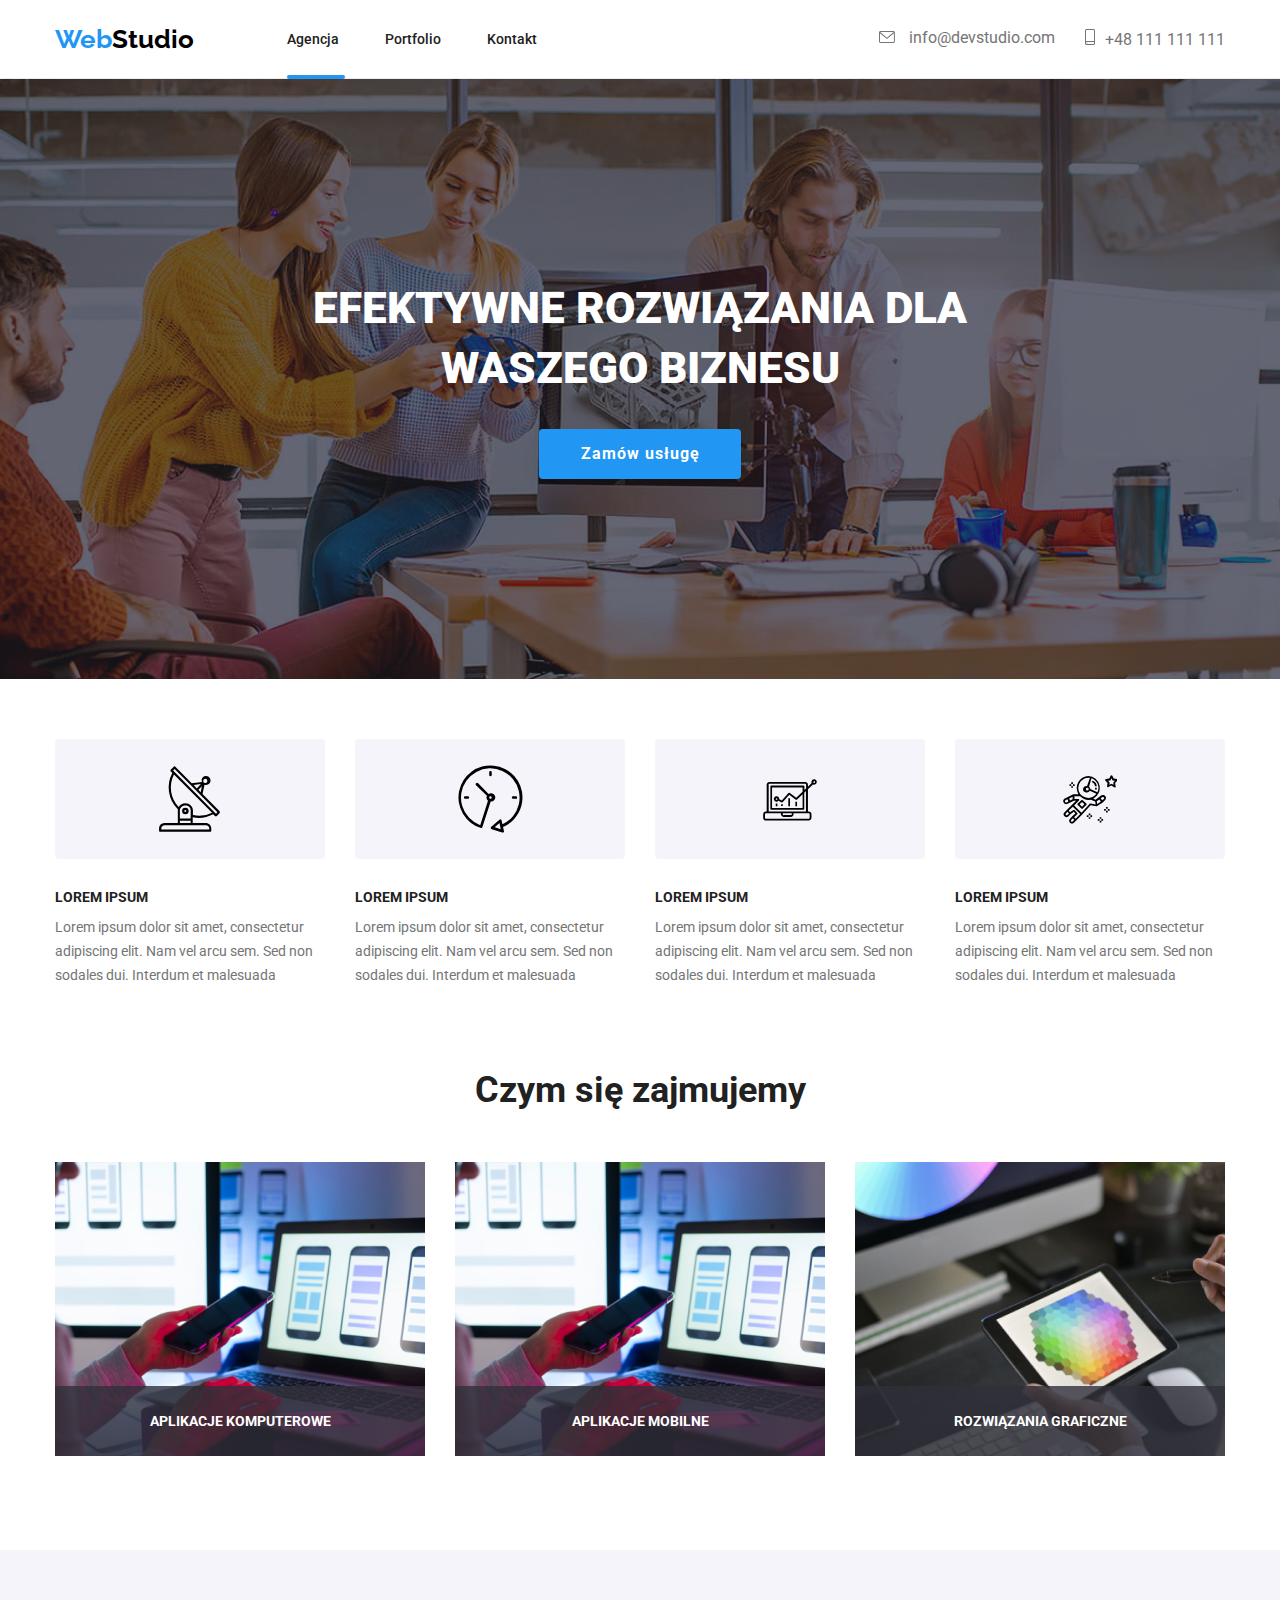
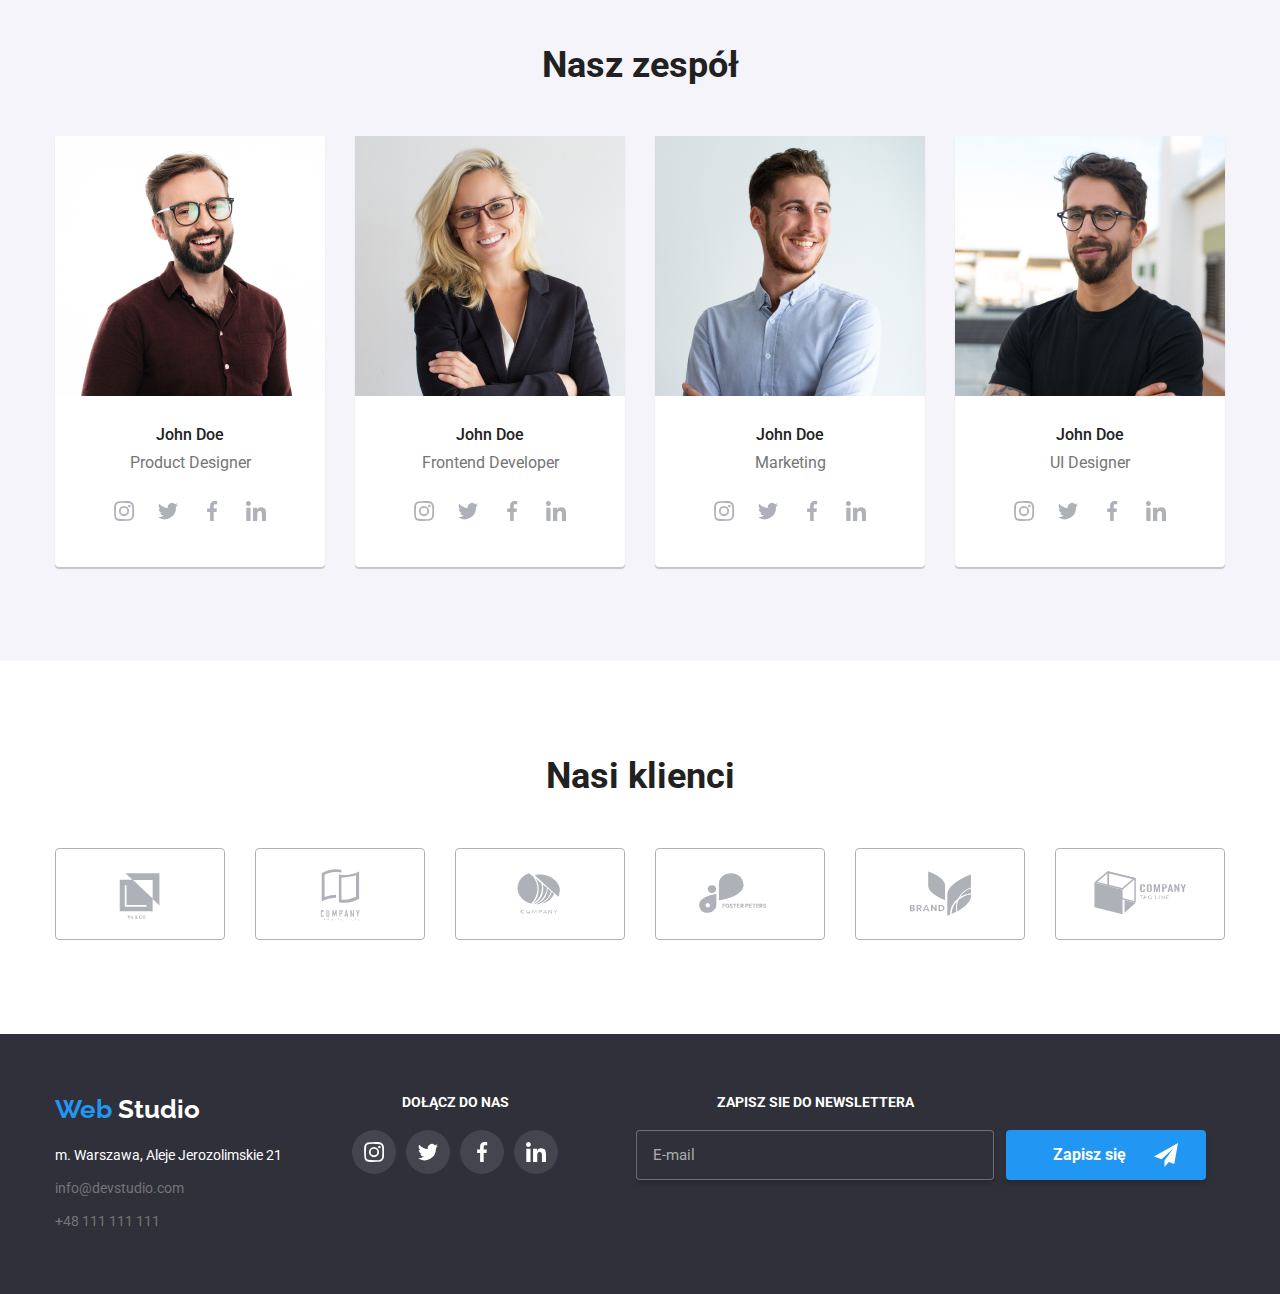
==== commit 3a87d9f5: "final version" ====
--- a/index.html
+++ b/index.html
@@ -21,7 +21,7 @@
     <header class="header">
       <div class="header__container container">
         
-        <nav .header__nav>
+        <nav class="header__nav">
           <div class="header__logo">
             <a class="header__logo--style" href="#"
               ><span class="header__logo--part1">Web</span
@@ -55,7 +55,7 @@
           </div>
         <div >
           <ul class="header__links--right">
-            <li header__contacts-item>
+            <li class="header__contacts-item">
               <a class="header__contacts-link" href="mailto:info@devstudio.com"
                 ><svg width="16" height="12" class="header__contacts-icon">
                   <use
@@ -73,8 +73,7 @@
             </li>
           </ul>
         </div>
-        <button  class="menu-window" data-menu-open  aria-expanded="false"
-          aria-controls="mobile-menu">
+        <button  class="menu-window" data-menu-open>
             <svg width="24" height="16" fill="currentColor">
               <use href="./images/icons.svg#icon-menu_24px"></use>
             </svg>
@@ -217,9 +216,9 @@
               <li>
                 <div class="company-descripton-section__image-box">
                   <img
-                    class="company-descripton-section__image" 
-                    srcset="./images/img aplikacje_comp1x.jpg 1x, ./images/img aplikacje_comp2x.jpg 2x"
-                    src="./images/img1.jpg"
+                    class="company-descripton-section__image"
+                    src="./images/img1.jpg" 
+                    srcset="./images/img_aplikacje_mob1x.jpg 1x, ./images/img_aplikacje_mob2x.jpg 2x"
                     alt="programowanie"
                     width="370"
                     height="294"
@@ -649,12 +648,11 @@
           </svg>
         </div>
       </section>
-    </div>
     </main>
     <footer class="footer">
       <div class="container">
         <div class="footer-section footer--flex">
-          <d  iv>
+          <div>
             <div class="footer-section__logo-footer-box">
               <a class="footer-section__logo--style" href="#">
                 <span class="footer-section__logo--part1">Web</span>
@@ -686,7 +684,7 @@
                 </ul>
               </address>
             </div>
-          </d>
+          </div>
           <div class="footer-section__social-media-box">
             <p class="footer-section__link">DOŁĄCZ DO NAS</p>
             <div class="footer-section__footer-icon-flex">
--- a/css/main.min.css
+++ b/css/main.min.css
@@ -1 +1 @@
-:root{--first-brand-color: rgba(255, 255, 255, 1);--second-brand-color: rgba(47, 48, 58, 1);--grey-font-icon-color: rgba(117, 117, 117, 1);--third-brand-color: rgba(33, 150, 243, 1);--cubic-bezier: cubic-bezier(0.4, 0, 0.2, 1)}.is-hidden{opacity:0;visibility:hidden;pointer-events:none}*{box-sizing:border-box;margin:0;padding:0}body{font-family:"Roboto",sans-serif,"Raleway",sans-serif;color:#212121;scroll-behavior:auto}*{box-sizing:border-box}h1{color:#fff;text-align:center;font-size:44px;line-height:1.36;font-weight:900}h2{font-size:36px;line-height:1.17;text-align:center;margin-bottom:50px}address{font-size:14px;line-height:1.71;font-style:normal}address>p{color:#fff;font-weight:400;font-size:14px;line-height:1.71}ul{list-style-type:none}nav{display:flex;display:flex;flex-direction:row;flex-wrap:nowrap;align-content:center;align-items:center}input[type=checkbox]{display:none}.container{width:100%;margin-left:auto;margin-right:auto}@media screen and (min-width: 480px){.container{padding-left:15px;padding-right:15px;scroll-behavior:auto}}@media screen and (min-width: 480px){.container{width:480px}}@media screen and (min-width: 768px){.container{width:768px}}@media screen and (min-width: 1200px){.container{width:1200px}}.header{background-color:var(--background-color-haeder);border-bottom:solid #ececec 1px;padding-bottom:24px;padding-top:24px}@media screen and (max-width: 767px){.header{padding-bottom:16px;padding-top:16px}}.header__contacts-icon{display:inline-block;margin-right:10px;cursor:pointer;fill:var(--grey-font-icon-color)}header li{display:inline}.header__container{display:flex;flex-direction:row;flex-wrap:nowrap;align-content:center;justify-content:space-between;align-items:center;background-size:cover}@media screen and (max-width: 767px){.header__container{max-width:767px}}.header__nav{display:flex}@media screen and (max-width: 767px){.header__nav{display:none}}.header__links{display:flex}@media screen and (max-width: 767px){.header__links{display:none}}.header__links--right{display:flex}@media screen and (max-width: 767px){.header__links--right{display:none}}@media screen and (min-width: 768px)and (max-width: 1199px){.header__links--right{flex-direction:column;align-content:center;row-gap:10px}}@media screen and (min-width: 1200px){.header__links--right{flex-direction:row;-moz-column-gap:30px;column-gap:30px}}@media screen and (min-width: 768px)and (max-width: 1199px){.header__links li:nth-child(1){margin-left:83px}}@media screen and (min-width: 1200px){.header__links li:nth-child(1){margin-left:93px}}@media screen and (min-width: 768px)and (max-width: 1199px){.header__links li:nth-child(2){margin-left:60px}}@media screen and (min-width: 1200px){.header__links li:nth-child(2){margin-left:46px}}@media screen and (min-width: 768px)and (max-width: 1199px){.header__links li:nth-child(3){margin-left:60px}}@media screen and (min-width: 1200px){.header__links li:nth-child(3){margin-left:46px}}.header__links li{font-weight:500;font-size:14px;line-height:1.17;margin:auto}@media screen and (min-width: 768px)and (max-width: 1199px){.header__contacts-item{margin-left:0px}}.header__navigation-link{color:#212121;text-decoration:none;transition:color 250ms var(--cubic-bezier);position:relative}.header__navigation-link:active,.header__navigation-link:hover,.header__navigation-link:focus{color:var(--third-brand-color)}.header__navigation-link--active1:hover::after,.header__navigation-link--active1:link::after{position:absolute;content:"";width:58px;height:4px;background-color:#2196f3;border-radius:2px;top:44px;left:0}.header__navigation-link--active2:hover::after,.header__navigation-link--active2:link::after{position:absolute;content:"";width:58px;height:4px;background-color:#2196f3;border-radius:2px;top:44px;left:0}.header__contacts-link{color:var(--grey-font-icon-color);text-decoration:none;transition:color 250ms var(--cubic-bezier)}.header__contacts-link:active,.header__contacts-link:hover,.header__contacts-link:focus{color:var(--third-brand-color)}@media screen and (min-width: 768px)and (max-width: 1199px){.header__contacts-link:active,.header__contacts-link:hover,.header__contacts-link:focus{padding:0}}.header__contacts-link svg{transition:fill 250ms var(--cubic-bezier)}.header__contacts-link:hover svg{fill:var(--third-brand-color)}.menu-window{width:40px;height:40px;display:block;align-items:center;justify-content:center;background-color:rgba(0,0,0,0);fill:#212121;border:none;margin-left:auto;cursor:pointer}.menu-window:hover,.menu-window:focus{fill:var(--third-brand-color)}@media screen and (min-width: 768px){.menu-window{display:none}}.menu-mobile{width:100vw;height:100vh;position:fixed;background-color:#fff;top:0;left:0;padding:15px 10px 48px 40px;z-index:6}.flex{display:flex;flex-direction:column;justify-content:space-between}.menu-mobile__button-close{display:flex;align-items:center;justify-content:center;background-color:rgba(0,0,0,0);color:#212121;border:none;margin-left:auto;cursor:pointer}.menu-mobile__button-close:hover,.menu-mobile__button-close:focus{fill:var(--accent-color)}.menu-mobile__list-item{display:flex;flex-direction:column}.menu-mobile__list-item:not(:last-child){margin-bottom:32px}.menu-mobile__list-link{font-weight:500;font-size:40px;line-height:1.17;color:#212121}.menu-mobile__list-link:focus,.menu-mobile__list-link:hover{color:var(--third-brand-color)}.menu-mobile__list-link--current{color:var(--third-brand-color)}.menu-mobile__phone{display:block;margin-bottom:32px;font-family:Roboto;font-style:normal;font-weight:500;font-size:34px;line-height:1.18;color:#2196f3}.menu-mobile__mail{display:block;font-weight:500;font-size:24px;line-height:1.17;color:#757575;margin-bottom:64px}.menu-mobile__social{display:flex;flex-direction:row;-moz-column-gap:20px;column-gap:20px}.menu-mobile__social-item{position:relative;font-weight:500;font-size:18px;line-height:1.22;letter-spacing:.02em;color:#2196f3}.menu-mobile__social-item:not(:first-child)::before{content:"";display:block;position:absolute;top:0;left:-10px;width:1px;height:22px;background-color:rgba(33,33,33,.2)}.mob-menu.is-hidden{opacity:0;visibility:hidden;pointer-events:none}.flex{display:flex;flex-direction:column;justify-content:space-between}.header__logo--style{font-family:"Raleway",sans-serif;font-weight:700;font-size:26px;line-height:1.17;text-decoration:none;cursor:none}.header__logo--part1{color:#2196f3}.header__logo--part2{color:#000}.footer-section__logo--style{font-family:"Raleway",sans-serif;font-weight:700;font-size:26px;line-height:1.17;text-decoration:none;cursor:none}.footer-section__logo--part1{color:#2196f3}.footer-section__logo--part2{color:#fff}.footer-section__logo-footer-box{margin-bottom:20px}.main-portfolio h3{font-size:18px;line-height:2}.main-portfolio p{color:var(--grey-font-icon-color);font-size:16px;line-height:1.875}.main-portfolio section{background-color:var(--first-brand-color)}.portfolio-images-list__paragraph{border-bottom:solid #eee 1px;border-right:solid #eee 1px;border-left:solid #eee 1px;margin-top:-5px;padding-top:20px;padding-left:24px;padding-bottom:20px}.portfolio-images-list{display:flex;flex-wrap:wrap;align-items:center;justify-content:center;gap:30px;padding-bottom:94px}.portfolio-images-list__photo-block{background-color:var(--first-brand-color);margin-bottom:0}.portfolio-images-list__paragraph{border-bottom:solid #eee 1px;border-right:solid #eee 1px;border-left:solid #eee 1px;margin-top:-5px;padding-top:20px}.portfolio-images-list__card li{flex-basis:calc((100% - 60px)/3)}.portfolio-images-list__card{cursor:pointer;box-shadow:none;transition:box-shadow 250ms var(--cubic-bezier)}.portfolio-images-list__card:active,.portfolio-images-list__card:hover,.portfolio-images-list__card:focus{box-shadow:1px 4px 6px 0 rgba(0,0,0,.16),0 4px 4px 0 rgba(0,0,0,.06)}.portfolio-images-list__item{position:relative;overflow:hidden}.portfolio-images-list__overlay{position:absolute;top:0;left:0;height:100%;width:100%;padding-top:49px;padding-left:24px;padding-right:45px;padding-bottom:49px;background-color:rgba(33,150,243,.9)}.portfolio-images-list__overlay>p{color:var(--first-brand-color);font-size:18px;line-height:1.55}.portfolio-images-list__card:hover .portfolio-images-list__overlay{transform:translatey(0)}.portfolio-images-list__overlay{transform:translateY(101%);transition:transform 250ms var(--cubic-bezier)}.portfolio-button-list__item{color:#212121;font-weight:500;font-size:16px;line-height:1.625;letter-spacing:.03em;text-align:center;background-color:#f5f4fa;padding:6px 22px 6px 22px;border-style:none;border-radius:4px;transition:color 250ms var(--cubic-bezier),background-color 250ms var(--cubic-bezier),box-shadow 250ms var(--cubic-bezier)}.portfolio-button-list__item:active,.portfolio-button-list__item:focus,.portfolio-button-list__item:hover{background-color:var(--third-brand-color);color:var(--first-brand-color);box-shadow:0 2px 2px 0 rgba(0,0,0,.12),inset 0 1px 2px 0 rgba(0,0,0,.08)}.portfolio-button-list{display:flex;flex-direction:row;align-items:flex-start;justify-content:center;margin-top:94px;margin-bottom:50px;-moz-column-gap:8px;column-gap:8px}.first-section{background-color:#2f303a;background-image:url("./images/Header_mobile.jpg"),linear-gradient(rgba(47, 48, 58, 0.4), rgba(47, 48, 58, 0.4));background-repeat:no-repeat;background-position:center;background-size:cover;margin:0 auto;max-width:1600px;padding-top:118px;padding-bottom:118px}@media screen and (min-device-pixel-ratio: 2),screen and (-webkit-min-device-pixel-ratio: 2),screen and (min-resolution: 192dpi),screen and (min-resolution: 2dppx){.first-section{background-image:linear-gradient(to right, rgba(47, 48, 58, 0.4), rgba(47, 48, 58, 0.4)),url("./images/Header_mobile2x.jpg")}}@media screen and (min-width: 768px){.first-section{background-image:linear-gradient(to right, rgba(47, 48, 58, 0.4), rgba(47, 48, 58, 0.4)),url("./images/Header_tablet.jpg")}}@media screen and (min-width: 768px)and (min-device-pixel-ratio: 2),screen and (min-width: 768px)and (-webkit-min-device-pixel-ratio: 2),screen and (min-width: 768px)and (min-resolution: 192dpi),screen and (min-width: 768px)and (min-resolution: 2dppx){.first-section{background-image:linear-gradient(to right, rgba(47, 48, 58, 0.4), rgba(47, 48, 58, 0.4)),url("./images/Header_tablet2x.jpg")}}@media screen and (min-width: 1200px){.first-section{background-image:linear-gradient(to right, rgba(47, 48, 58, 0.4), rgba(47, 48, 58, 0.4)),url("./images/Header_desktop.jpg")}}@media screen and (min-width: 1200px)and (min-device-pixel-ratio: 2),screen and (min-width: 1200px)and (-webkit-min-device-pixel-ratio: 2),screen and (min-width: 1200px)and (min-resolution: 192dpi),screen and (min-width: 1200px)and (min-resolution: 2dppx){.first-section{background-image:linear-gradient(to right, rgba(47, 48, 58, 0.4), rgba(47, 48, 58, 0.4)),url("./images/Header_desctop2x.jpg")}}@media screen and (min-width: 1200px)and (min-width: 1200px){.first-section{max-width:1600px;height:600px;padding-top:200px;padding-bottom:200px}}.first-section__main-paragraph{max-width:250px;margin-left:auto;margin-right:auto;margin-bottom:30px}@media screen and (min-width: 480px){.first-section__main-paragraph{font-size:26px;max-width:365px;line-height:1.61}}@media screen and (min-width: 1200px){.first-section__main-paragraph{font-size:44px;line-height:1.36;max-width:696px;margin-left:auto;margin-right:auto}}.second-section{background-color:#fff;padding-top:60px;padding-bottom:60px}.second-section h3{font-size:14px;line-height:1.17}.second-section__paragraph{color:var(--grey-font-icon-color);font-size:14px;line-height:1.71;margin-top:10px}.second-section__card-columns{display:flex;flex-wrap:wrap}@media screen and (min-width: 768px){.second-section__card-columns{-moz-column-gap:30px;column-gap:30px}}.second-section__icon-box{background-color:#f5f4fa;border-radius:4px;width:270px;height:120px;display:flex;justify-content:center;display:flex;flex-wrap:wrap}@media screen and (min-width: 1200px){.second-section__icon-box{flex-wrap:nowrap}}@media screen and (min-width: 480px){.second-section__icon-box{width:450px}}@media screen and (min-width: 768px){.second-section__icon-box{width:354px}}@media screen and (min-width: 1200px){.second-section__icon-box{width:270px}}.second-section__icon--center{margin:auto}.second-section__text-box{padding-top:30px;display:flex;height:120px;flex-direction:column;margin-bottom:30px}@media screen and (max-width: 767px){.second-section__text-box{align-items:center;justify-content:center}}.second-section__list-item{flex-basis:calc((100% - 90px)/4)}@media screen and (min-width: 480px){.second-section__list-item{width:450px}}@media screen and (min-width: 768px){.second-section__list-item{width:354px}}@media screen and (min-width: 1200px){.second-section__list-item{width:270px}}.second-section-paragraph{margin-top:10px}.second-section__card-columns{display:flex;justify-content:center;align-items:center}.second-section__title{text-align:left}.first-section__button{font-family:inherit;background-color:var(--third-brand-color);box-shadow:0 4px 4px 0 rgba(0,0,0,.15);color:var(--first-brand-color);font-weight:700;font-size:16px;line-height:1.87;letter-spacing:.06em;text-align:center;cursor:pointer;padding-top:10px;padding-bottom:10px;padding-left:42px;padding-right:41px;border-style:none;border-radius:4px;display:flex;justify-content:center;align-items:center;margin-left:auto;margin-right:auto;transition:color 250ms var(--cubic-bezier),background-color 250ms var(--cubic-bezier),box-shadow 250ms var(--cubic-bezier)}.first-section__button:active,.first-section__button:hover,.first-section__button:focus{background-color:#10eafa}@media screen and (min-width: 480px){.first-section__button{font-size:16px;min-width:200px}}.company-descripton-section{margin-bottom:94px;display:none}.company-descripton-section__image-list{display:flex;flex-direction:row;justify-content:space-between;align-content:center;-moz-column-gap:30px;column-gap:30px;margin-top:50px;position:relative}.company-descripton-section__image{width:100%;display:block;z-index:1}.company-descripton-section__text{text-transform:uppercase;font-weight:700;font-size:14px;line-height:1.17;color:var(--first-brand-color)}.company-descripton-section__image-box{position:relative}.company-descripton-section__text-box{display:block;width:100%;height:70px;text-align:center;padding-bottom:27px;padding-top:27px;margin-bottom:0;background-color:rgba(47,48,58,.8);position:absolute;bottom:0;left:0;right:0;z-index:2}@media screen and (min-width: 1200px){.company-descripton-section{display:block}}.team-description-section{background-color:#f5f4fa;padding-bottom:60px;padding-top:60px}@media screen and (min-width: 1200px){.team-description-section{padding-top:94px;padding-bottom:94px}}.team-description-section h3{font-weight:500;font-size:16px;line-height:1.17}.team-description-section__position-description{color:var(--grey-font-icon-color);font-size:16px;line-height:1.17;margin-top:10px}.team-description-section__image-list{display:flex;flex-wrap:wrap;justify-content:center;align-content:center;grid-gap:30px}.team-description-section__paragraph{font-size:28px;line-height:1.17;margin-bottom:30px}@media screen and (min-width: 1200px){.team-description-section__paragraph{margin-bottom:50px;font-size:36px}}.team-description-section__photo-block{background-color:var(--first-brand-color);text-align:center;padding-bottom:30px;box-shadow:0 2px 1px 0 rgba(0,0,0,.2),inset 0 1px 1px 0 rgba(0,0,0,.14);border-bottom-left-radius:4px;border-bottom-right-radius:4px}@media screen and (min-width: 480px){.team-description-section__photo-block{width:450px}}@media screen and (min-width: 768px){.team-description-section__photo-block{width:354px}}@media screen and (min-width: 1200px){.team-description-section__photo-block{width:270px}}.team-description-section__individual-portrait{padding-bottom:30px;width:100%;display:block;z-index:1}.team-description-section__social-media-link{display:inline-block}.team-description-section__social-media-list{display:flex;flex-direction:row;align-items:center;justify-content:center;padding-top:16px}.team-description-section__social-media-icon{fill:#afb1b8;background-color:#fff;border-radius:50%;cursor:pointer;transition:fill 250ms var(--cubic-bezier),background-color 250ms var(--cubic-bezier)}.team-description-section__social-media-icon:active,.team-description-section__social-media-icon:hover,.team-description-section__social-media-icon:focus{background-color:var(--third-brand-color);fill:var(--first-brand-color)}.footer-section__social-media-list{display:flex;flex-direction:row;align-items:center;justify-content:center;-moz-column-gap:10px;column-gap:10px}.clients-section{padding-top:60px;padding-bottom:60px}@media screen and (min-width: 1200px){.clients-section{padding-top:94px;padding-bottom:94px}}.clients-section__icons-box{display:flex;flex-wrap:wrap;justify-content:space-evenly;align-items:center;gap:30px}@media screen and (min-width: 1200px){.clients-section__icons-box{flex-wrap:nowrap}}.clients-section__icon{border:solid #afb1b8 1px;border-radius:4px;fill:#afb1b8;transition:fill 250ms var(--cubic-bezier),border-color 250ms var(--cubic-bezier);height:92px;width:210px;-moz-column-gap:30px;column-gap:30px}@media screen and (min-width: 768px)and (max-width: 1199px){.clients-section__icon{height:92px;width:226px}}@media screen and (min-width: 1200px){.clients-section__icon{height:92px;width:170px}}.clients-section__icon:hover,.clients-section__icon:focus,.clients-section__icon:active{fill:var(--third-brand-color);border-color:var(--third-brand-color)}.backdrop{position:fixed;width:100vw;height:100vh;background-color:rgba(0,0,0,.2);z-index:3;top:0;transition:opacity 250ms cubic-bezier(0.4, 0, 0.2, 1),visibility 250ms cubic-bezier(0.4, 0, 0.2, 1)}.backdrop.is-hidden{opacity:0;visibility:hidden;pointer-events:none}.footer{text-align:center;padding:60px 0px;background-color:var(--second-brand-color);padding-bottom:60px}.footer-section{display:flex;flex-direction:row;justify-content:flex-start}@media(min-width: 1200px){.footer-section{flex-direction:row;flex-wrap:nowrap}}.footer--flex{display:block;margin:0;list-style:none}@media(min-width: 768px){.footer--flex{display:flex;justify-content:center;flex-wrap:wrap;gap:60px 144px}}@media(min-width: 1200px){.footer--flex{display:flex;flex-direction:row;flex-wrap:nowrap;justify-content:flex-start;text-align:left;gap:70px}}.footer-section__contacts-link{color:var(--grey-font-icon-color);text-decoration:none;transition:color 250ms var(--cubic-bezier)}.footer-section__contacts-link:active,.footer-section__contacts-link:hover,.footer-section__contacts-link:focus{color:var(--third-brand-color)}.footer-section__contacts-list{padding-left:0}.footer-section__address{margin-bottom:8px}@media(min-width: 1200px){.footer-section__address{margin-bottom:9px}}.footer-section__contact-item{margin-bottom:8px}@media(min-width: 1200px){.footer-section__contact-item{margin-bottom:9px}}.footer-section__link{color:#fff;font-weight:700;font-size:14px;line-height:1.17;display:block;margin-top:60px;text-align:center}@media(min-width: 768px){.footer-section__link{margin-top:0px}}.footer-section__social-media-box{display:block;margin-top:60px;text-align:center}@media(min-width: 768px){.footer-section__social-media-box{margin-top:0px}}.footer-section__footer-icon-flex{padding-top:20px}.footer-section__social-media-icon{border-radius:50%;background-color:rgba(255,255,255,.1);fill:var(--first-brand-color);cursor:pointer;transition:fill 250ms var(--cubic-bezier),background-color 250ms var(--cubic-bezier)}.footer-section__social-media-icon:active,.footer-section__social-media-icon:hover,.footer-section__social-media-icon:focus{background-color:var(--third-brand-color)}.footer-section__button-form{display:flex;justify-content:center;padding-top:20px}.footer-section__social-media-link{display:inline-block}.footer-section__input{width:450px;height:50px;border:solid rgba(255,255,255,.3) 1px;border-radius:4px;background-color:#2f303a;padding-left:16px;padding-top:15px;padding-bottom:15px;box-shadow:0 4px 4px 0 rgba(0,0,0,.15);color:#fff;margin-top:20px}@media(min-width: 1200px){.footer-section__input{width:358px}}.footer-section__label{font-weight:700;font-size:14px;line-height:1.17;color:var(--first-brand-color)}.footer-section__newsletter-box{display:block;flex-direction:column;row-gap:20px;margin-top:60px}@media(min-width: 768px){.footer-section__newsletter-box{display:flex;flex-direction:column;align-items:center;row-gap:0;margin-top:0}}@media(min-width: 1200px){.footer-section__newsletter-box{margin-left:8px}}.footer-section__input::-moz-placeholder{color:rgba(255,255,255,.6);font-weight:400;font-size:15px;line-height:1.25}.footer-section__input:-ms-input-placeholder{color:rgba(255,255,255,.6);font-weight:400;font-size:15px;line-height:1.25}.footer-section__input::placeholder{color:rgba(255,255,255,.6);font-weight:400;font-size:15px;line-height:1.25}.footer-section__input:focus{outline-style:none}.footer-section__input:focus-within{border:solid #2196f3 1px}.footer-section__button-newsletter{background-color:var(--third-brand-color);height:50px;width:200px;border-radius:4px;box-shadow:0 4px 4px 0 rgba(0,0,0,.15);color:var(--first-brand-color);border-style:none;padding:10px 76px 10px 42px;font-weight:700;font-size:16px;line-height:1.87;cursor:pointer;margin-top:18px;position:relative}@media(min-width: 768px){.footer-section__button-newsletter{margin-top:0px}}.footer-section__form{display:flex;flex-direction:column;-moz-column-gap:12px;column-gap:12px}@media(min-width: 1200px){.footer-section__form{display:flex;flex-direction:row;align-items:flex-end;-moz-column-gap:12px;column-gap:12px}}.footer-section__button-footer-icon{fill:var(--first-brand-color);position:absolute;right:28px;top:13px}.footer-section__footer-icon-flex{padding-top:20px}.modal{min-width:320px;min-height:581px;background-color:#fff;position:relative;transform:scale(1);transition:transform 250ms cubic-bezier(0.4, 0, 0.2, 1);position:absolute;background-color:var(--first-brand-color);box-shadow:0 2px 1px 0 rgba(0,0,0,.2),0 1px 1px 0 rgba(0,0,0,.14),0 1px 3px 0 rgba(0,0,0,.12);border-radius:4px;padding-bottom:40px;opacity:inherit;visibility:inherit;transition-property:visibility,opacity;transition-duration:500ms;transition-timing-function:var(--cubic-bezier)}@media screen and (min-width: 480px){.modal{width:450px;min-height:609px;top:93px;left:15px}}@media screen and (min-width: 768px){.modal{top:50%;left:50%;transform:translate(-50%, -50%)}}@media screen and (min-width: 1200px){.modal{width:528px;min-height:581px}}.modal__close-btn{position:absolute;top:8px;right:8px;width:30px;height:30px;background-color:#fff;cursor:pointer;opacity:1;border:none}.modal__button{display:flex;justify-content:center;margin-top:30px;margin-bottom:40px}.modal__button-icon{border-radius:50%;fill:#000;border:solid rgba(0,0,0,.1) 1px}.modal__form-paragraph{display:block;margin:40px 40px 30px 40px;text-align:center;color:var(--second-brand-color);font-weight:700;font-size:20px;line-height:1.17}.modal__fieldset{margin-left:40px;width:370px;height:40px;border:solid rgba(33,33,33,.2) 1px;border-radius:4px;position:relative}@media screen and (min-width: 1200px){.modal__fieldset{width:448px}}.modal__fieldset:focus-within{border-color:var(--third-brand-color);fill:var(--third-brand-color)}.modal__fieldset--comment{height:120px;padding:12px 16px 12px 16px}.modal__fieldset--personal-data{margin-bottom:28px}.modal__label{position:absolute;left:0;top:-18px;color:var(--grey-font-icon-color);font-size:12px;font-weight:400;line-height:1.17}.modal__input{border:none;height:16px;position:absolute;top:12px}.modal__input:focus{outline-style:none}.modal__input-icon{margin:11px 12px 11px 12px}.modal__checkbox-block{display:flex;justify-content:center;height:24px;margin-top:20px;position:relative;margin-left:auto;margin-right:auto}.modal__label-checkbox--paragraph{font-weight:400;font-size:14px;line-height:1.71;color:var(--grey-font-icon-color);display:inline-block;height:24px}.modal__form-button{background-color:var(--third-brand-color);height:50px;width:200px;border-radius:4px;box-shadow:0 4px 4px 0 rgba(0,0,0,.15);color:var(--first-brand-color);border-style:none;padding:10px 76px 10px 76px}.modal__label-checkbox{width:420px;height:24px;cursor:pointer;display:flex;flex-direction:column;align-items:flex-start;position:relative}.modal__label-checkbox:checked+span svg{background-color:var(--third-brand-color);border:solid #2196f3 1px}.modal__icon-input-checkbox{fill:var(--first-brand-color);width:16px;height:15px;border:solid #000 1px;border-radius:2px}.modal__checkbox-icon{display:inline-block;margin-right:7px;padding-top:2px}.modal__checkbox-text{display:inline-block;position:absolute}.modal__checkbox-link{color:var(--third-brand-color);text-decoration:underline}.modal__input--comment{width:338px;height:96px;resize:none;font-size:12px;line-height:1.17}@media screen and (min-width: 1200px){.modal__input--comment{width:416px;height:96px}}.modal__input--comment::-moz-placeholder{color:var(--grey-font-icon-color);font-size:12px;line-height:1.17}.modal__input--comment:-ms-input-placeholder{color:var(--grey-font-icon-color);font-size:12px;line-height:1.17}.modal__input--comment::placeholder{color:var(--grey-font-icon-color);font-size:12px;line-height:1.17}/*# sourceMappingURL=main.min.css.map */+:root{--first-brand-color: rgba(255, 255, 255, 1);--second-brand-color: rgba(47, 48, 58, 1);--grey-font-icon-color: rgba(117, 117, 117, 1);--third-brand-color: rgba(33, 150, 243, 1);--cubic-bezier: cubic-bezier(0.4, 0, 0.2, 1)}.is-hidden{opacity:0;visibility:hidden;pointer-events:none}*{box-sizing:border-box;margin:0;padding:0}body{font-family:"Roboto",sans-serif,"Raleway",sans-serif;color:#212121;scroll-behavior:auto}*{box-sizing:border-box}h1{color:#fff;text-align:center;font-size:44px;line-height:1.36;font-weight:900}h2{font-size:36px;line-height:1.17;text-align:center;margin-bottom:50px}address{font-size:14px;line-height:1.71;font-style:normal}address>p{color:#fff;font-weight:400;font-size:14px;line-height:1.71}ul{list-style-type:none}nav{display:flex;display:flex;flex-direction:row;flex-wrap:nowrap;align-content:center;align-items:center}input[type=checkbox]{display:none}.container{width:100%;margin-left:auto;margin-right:auto}@media screen and (min-width: 480px){.container{padding-left:15px;padding-right:15px;scroll-behavior:auto}}@media screen and (min-width: 480px){.container{width:480px}}@media screen and (min-width: 768px){.container{width:768px}}@media screen and (min-width: 1200px){.container{width:1200px}}.header{background-color:var(--background-color-haeder);border-bottom:solid #ececec 1px;padding-bottom:24px;padding-top:24px}@media screen and (max-width: 767px){.header{padding-bottom:16px;padding-top:16px}}.header__contacts-icon{display:inline-block;margin-right:10px;cursor:pointer;fill:var(--grey-font-icon-color)}header li{display:inline}.header__container{display:flex;flex-direction:row;flex-wrap:nowrap;align-content:center;justify-content:space-between;align-items:center;background-size:cover}@media screen and (max-width: 767px){.header__container{max-width:767px}}.header__nav{display:flex}@media screen and (max-width: 767px){.header__nav{display:none}}.header__links{display:flex}@media screen and (max-width: 767px){.header__links{display:none}}.header__links--right{display:flex}@media screen and (max-width: 767px){.header__links--right{display:none}}@media screen and (min-width: 768px)and (max-width: 1199px){.header__links--right{flex-direction:column;align-content:center;row-gap:10px}}@media screen and (min-width: 1200px){.header__links--right{flex-direction:row;-moz-column-gap:30px;column-gap:30px}}@media screen and (min-width: 768px)and (max-width: 1199px){.header__links li:nth-child(1){margin-left:83px}}@media screen and (min-width: 1200px){.header__links li:nth-child(1){margin-left:93px}}@media screen and (min-width: 768px)and (max-width: 1199px){.header__links li:nth-child(2){margin-left:60px}}@media screen and (min-width: 1200px){.header__links li:nth-child(2){margin-left:46px}}@media screen and (min-width: 768px)and (max-width: 1199px){.header__links li:nth-child(3){margin-left:60px}}@media screen and (min-width: 1200px){.header__links li:nth-child(3){margin-left:46px}}.header__links li{font-weight:500;font-size:14px;line-height:1.17;margin:auto}@media screen and (min-width: 768px)and (max-width: 1199px){.header__contacts-item{margin-left:0px}}.header__navigation-link{color:#212121;text-decoration:none;transition:color 250ms var(--cubic-bezier);position:relative}.header__navigation-link:active,.header__navigation-link:hover,.header__navigation-link:focus{color:var(--third-brand-color)}.header__navigation-link--active1:hover::after,.header__navigation-link--active1:link::after{position:absolute;content:"";width:58px;height:4px;background-color:#2196f3;border-radius:2px;top:44px;left:0}.header__navigation-link--active2:hover::after,.header__navigation-link--active2:link::after{position:absolute;content:"";width:58px;height:4px;background-color:#2196f3;border-radius:2px;top:44px;left:0}.header__contacts-link{color:var(--grey-font-icon-color);text-decoration:none;transition:color 250ms var(--cubic-bezier)}.header__contacts-link:active,.header__contacts-link:hover,.header__contacts-link:focus{color:var(--third-brand-color)}@media screen and (min-width: 768px)and (max-width: 1199px){.header__contacts-link:active,.header__contacts-link:hover,.header__contacts-link:focus{padding:0}}.header__contacts-link svg{transition:fill 250ms var(--cubic-bezier)}.header__contacts-link:hover svg{fill:var(--third-brand-color)}.menu-window{width:40px;height:40px;display:block;align-items:center;justify-content:center;background-color:rgba(0,0,0,0);fill:#212121;border:none;margin-left:auto;cursor:pointer}.menu-window:hover,.menu-window:focus{fill:var(--third-brand-color)}@media screen and (min-width: 768px){.menu-window{display:none}}.menu-mobile{width:100vw;height:100vh;position:fixed;background-color:#fff;top:0;left:0;padding:15px 10px 48px 40px;z-index:6}.flex{display:flex;flex-direction:column;justify-content:space-between}.menu-mobile__button-close{display:flex;align-items:center;justify-content:center;background-color:rgba(0,0,0,0);color:#212121;border:none;margin-left:auto;cursor:pointer}.menu-mobile__button-close:hover,.menu-mobile__button-close:focus{fill:var(--accent-color)}.menu-mobile__list-item{display:flex;flex-direction:column}.menu-mobile__list-item:not(:last-child){margin-bottom:32px}.menu-mobile__list-link{font-weight:500;font-size:40px;line-height:1.17;color:#212121}.menu-mobile__list-link:focus,.menu-mobile__list-link:hover{color:var(--third-brand-color)}.menu-mobile__list-link--current{color:var(--third-brand-color)}.menu-mobile__phone{display:block;margin-bottom:32px;font-family:Roboto;font-style:normal;font-weight:500;font-size:34px;line-height:1.18;color:#2196f3}.menu-mobile__mail{display:block;font-weight:500;font-size:24px;line-height:1.17;color:#757575;margin-bottom:64px}.menu-mobile__social{display:flex;flex-direction:row;-moz-column-gap:20px;column-gap:20px}.menu-mobile__social-item{position:relative;font-weight:500;font-size:18px;line-height:1.22;letter-spacing:.02em;color:#2196f3}.menu-mobile__social-item:not(:first-child)::before{content:"";display:block;position:absolute;top:0;left:-10px;width:1px;height:22px;background-color:rgba(33,33,33,.2)}.mob-menu.is-hidden{opacity:0;visibility:hidden;pointer-events:none}.flex{display:flex;flex-direction:column;justify-content:space-between}.header__logo--style{font-family:"Raleway",sans-serif;font-weight:700;font-size:26px;line-height:1.17;text-decoration:none;cursor:none}.header__logo--part1{color:#2196f3}.header__logo--part2{color:#000}.footer-section__logo--style{font-family:"Raleway",sans-serif;font-weight:700;font-size:26px;line-height:1.17;text-decoration:none;cursor:none}.footer-section__logo--part1{color:#2196f3}.footer-section__logo--part2{color:#fff}.footer-section__logo-footer-box{margin-bottom:20px}.main-portfolio h3{font-size:18px;line-height:2}.main-portfolio p{color:var(--grey-font-icon-color);font-size:16px;line-height:1.875}.main-portfolio section{background-color:var(--first-brand-color)}.portfolio-images-list__paragraph{border-bottom:solid #eee 1px;border-right:solid #eee 1px;border-left:solid #eee 1px;margin-top:-5px;padding-top:20px;padding-left:24px;padding-bottom:20px}.portfolio-images-list{display:flex;flex-wrap:wrap;align-items:center;justify-content:center;gap:30px;padding-bottom:94px}.portfolio-images-list__photo-block{background-color:var(--first-brand-color);margin-bottom:0}.portfolio-images-list__paragraph{border-bottom:solid #eee 1px;border-right:solid #eee 1px;border-left:solid #eee 1px;margin-top:-5px;padding-top:20px}.portfolio-images-list__card li{flex-basis:calc((100% - 60px)/3)}.portfolio-images-list__card{cursor:pointer;box-shadow:none;transition:box-shadow 250ms var(--cubic-bezier)}.portfolio-images-list__card:active,.portfolio-images-list__card:hover,.portfolio-images-list__card:focus{box-shadow:1px 4px 6px 0 rgba(0,0,0,.16),0 4px 4px 0 rgba(0,0,0,.06)}.portfolio-images-list__item{position:relative;overflow:hidden}.portfolio-images-list__overlay{position:absolute;top:0;left:0;height:100%;width:100%;padding-top:49px;padding-left:24px;padding-right:45px;padding-bottom:49px;background-color:rgba(33,150,243,.9)}.portfolio-images-list__overlay>p{color:var(--first-brand-color);font-size:18px;line-height:1.55}.portfolio-images-list__card:hover .portfolio-images-list__overlay{transform:translatey(0)}.portfolio-images-list__overlay{transform:translateY(101%);transition:transform 250ms var(--cubic-bezier)}.portfolio-button-list__item{color:#212121;font-weight:500;font-size:16px;line-height:1.625;letter-spacing:.03em;text-align:center;background-color:#f5f4fa;padding:6px 22px 6px 22px;border-style:none;border-radius:4px;transition:color 250ms var(--cubic-bezier),background-color 250ms var(--cubic-bezier),box-shadow 250ms var(--cubic-bezier)}.portfolio-button-list__item:active,.portfolio-button-list__item:focus,.portfolio-button-list__item:hover{background-color:var(--third-brand-color);color:var(--first-brand-color);box-shadow:0 2px 2px 0 rgba(0,0,0,.12),inset 0 1px 2px 0 rgba(0,0,0,.08)}.portfolio-button-list{display:flex;flex-direction:row;align-items:flex-start;justify-content:center;margin-top:94px;margin-bottom:50px;-moz-column-gap:8px;column-gap:8px}.first-section__main-paragraph{max-width:250px;margin-left:auto;margin-right:auto;margin-bottom:30px;font-size:26px;max-width:365px;line-height:1.61}@media screen and (min-width: 1200px){.first-section__main-paragraph{font-size:44px;line-height:1.36;max-width:696px;margin-left:auto;margin-right:auto}}.first-section{background-color:#2f303a;background-image:url(../images/headermobile.jpg),linear-gradient(rgba(47, 48, 58, 0.4), rgba(47, 48, 58, 0.4));background-repeat:no-repeat;background-position:center;background-size:cover;min-width:100%;margin:0 auto;max-width:1600px;padding-top:118px;padding-bottom:118px}@media screen and (min-device-pixel-ratio: 2),screen and (-webkit-min-device-pixel-ratio: 2),screen and (min-resolution: 192dpi),screen and (min-resolution: 2dppx){.first-section{background-image:linear-gradient(rgba(47, 48, 58, 0.4), rgba(47, 48, 58, 0.4)),url(../images/headermobile2x.jpg)}}@media screen and (min-width: 768px){.first-section{background-image:linear-gradient(rgba(47, 48, 58, 0.4), rgba(47, 48, 58, 0.4)),url(../images/headertablet.jpg)}}@media screen and (min-width: 768px)and (min-device-pixel-ratio: 2),screen and (min-width: 768px)and (-webkit-min-device-pixel-ratio: 2),screen and (min-width: 768px)and (min-resolution: 192dpi),screen and (min-width: 768px)and (min-resolution: 2dppx){.first-section{background-image:linear-gradient(rgba(47, 48, 58, 0.4), rgba(47, 48, 58, 0.4)),url(../images/headertablet2x.jpg)}}@media screen and (min-width: 1200px){.first-section{background-image:linear-gradient(rgba(47, 48, 58, 0.4), rgba(47, 48, 58, 0.4)),url(../images/headerdesktop.jpg)}}@media screen and (min-width: 1200px)and (min-device-pixel-ratio: 2),screen and (min-width: 1200px)and (-webkit-min-device-pixel-ratio: 2),screen and (min-width: 1200px)and (min-resolution: 192dpi),screen and (min-width: 1200px)and (min-resolution: 2dppx){.first-section{background-image:linear-gradient(to right, rgba(47, 48, 58, 0.4), rgba(47, 48, 58, 0.4)),url(../images/headerdesctop2x.jpg)}}@media screen and (min-width: 1200px){.first-section{max-width:1600px;height:600px;padding-top:200px;padding-bottom:200px}}.second-section{background-color:#fff;padding-top:60px;padding-bottom:60px}.second-section h3{font-size:14px;line-height:1.17}.second-section__paragraph{color:var(--grey-font-icon-color);font-size:14px;line-height:1.71;margin-top:10px}.second-section__card-columns{display:flex;flex-wrap:wrap}@media screen and (min-width: 768px){.second-section__card-columns{-moz-column-gap:30px;column-gap:30px}}.second-section__icon-box{background-color:#f5f4fa;border-radius:4px;width:270px;height:120px;display:flex;justify-content:center;display:flex;flex-wrap:wrap}@media screen and (min-width: 1200px){.second-section__icon-box{flex-wrap:nowrap}}@media screen and (min-width: 480px){.second-section__icon-box{width:450px}}@media screen and (min-width: 768px){.second-section__icon-box{width:354px}}@media screen and (min-width: 1200px){.second-section__icon-box{width:270px}}.second-section__icon--center{margin:auto}.second-section__text-box{padding-top:30px;display:flex;height:120px;flex-direction:column;margin-bottom:30px}@media screen and (max-width: 767px){.second-section__text-box{align-items:center;justify-content:center}}.second-section__list-item{flex-basis:calc((100% - 90px)/4)}@media screen and (min-width: 480px){.second-section__list-item{width:450px}}@media screen and (min-width: 768px){.second-section__list-item{width:354px}}@media screen and (min-width: 1200px){.second-section__list-item{width:270px}}.second-section-paragraph{margin-top:10px}.second-section__card-columns{display:flex;justify-content:center;align-items:center}.second-section__title{text-align:left}.first-section__button{font-family:inherit;background-color:var(--third-brand-color);box-shadow:0 4px 4px 0 rgba(0,0,0,.15);color:var(--first-brand-color);font-weight:700;font-size:16px;line-height:1.87;letter-spacing:.06em;text-align:center;cursor:pointer;padding-top:10px;padding-bottom:10px;padding-left:42px;padding-right:41px;border-style:none;border-radius:4px;display:flex;justify-content:center;align-items:center;margin-left:auto;margin-right:auto;transition:color 250ms var(--cubic-bezier),background-color 250ms var(--cubic-bezier),box-shadow 250ms var(--cubic-bezier)}.first-section__button:active,.first-section__button:hover,.first-section__button:focus{background-color:#10eafa}@media screen and (min-width: 480px){.first-section__button{font-size:16px;min-width:200px}}.company-descripton-section{margin-bottom:94px;display:none}.company-descripton-section__image-list{display:flex;flex-direction:row;justify-content:space-between;align-content:center;-moz-column-gap:30px;column-gap:30px;margin-top:50px;position:relative}.company-descripton-section__image{width:100%;display:block;z-index:1}.company-descripton-section__text{text-transform:uppercase;font-weight:700;font-size:14px;line-height:1.17;color:var(--first-brand-color)}.company-descripton-section__image-box{position:relative}.company-descripton-section__text-box{display:block;width:100%;height:70px;text-align:center;padding-bottom:27px;padding-top:27px;margin-bottom:0;background-color:rgba(47,48,58,.8);position:absolute;bottom:0;left:0;right:0;z-index:2}@media screen and (min-width: 1200px){.company-descripton-section{display:block}}.team-description-section{background-color:#f5f4fa;padding-bottom:60px;padding-top:60px}@media screen and (min-width: 1200px){.team-description-section{padding-top:94px;padding-bottom:94px}}.team-description-section h3{font-weight:500;font-size:16px;line-height:1.17}.team-description-section__position-description{color:var(--grey-font-icon-color);font-size:16px;line-height:1.17;margin-top:10px}.team-description-section__image-list{display:flex;flex-wrap:wrap;justify-content:center;align-content:center;grid-gap:30px}.team-description-section__paragraph{font-size:28px;line-height:1.17;margin-bottom:30px}@media screen and (min-width: 1200px){.team-description-section__paragraph{margin-bottom:50px;font-size:36px}}.team-description-section__photo-block{background-color:var(--first-brand-color);text-align:center;padding-bottom:30px;box-shadow:0 2px 1px 0 rgba(0,0,0,.2),inset 0 1px 1px 0 rgba(0,0,0,.14);border-bottom-left-radius:4px;border-bottom-right-radius:4px}@media screen and (min-width: 480px){.team-description-section__photo-block{width:450px}}@media screen and (min-width: 768px){.team-description-section__photo-block{width:354px}}@media screen and (min-width: 1200px){.team-description-section__photo-block{width:270px}}.team-description-section__individual-portrait{padding-bottom:30px;width:100%;display:block;z-index:1}.team-description-section__social-media-link{display:inline-block}.team-description-section__social-media-list{display:flex;flex-direction:row;align-items:center;justify-content:center;padding-top:16px}.team-description-section__social-media-icon{fill:#afb1b8;background-color:#fff;border-radius:50%;cursor:pointer;transition:fill 250ms var(--cubic-bezier),background-color 250ms var(--cubic-bezier)}.team-description-section__social-media-icon:active,.team-description-section__social-media-icon:hover,.team-description-section__social-media-icon:focus{background-color:var(--third-brand-color);fill:var(--first-brand-color)}.footer-section__social-media-list{display:flex;flex-direction:row;align-items:center;justify-content:center;-moz-column-gap:10px;column-gap:10px}.clients-section{padding-top:60px;padding-bottom:60px}@media screen and (min-width: 1200px){.clients-section{padding-top:94px;padding-bottom:94px}}.clients-section__icons-box{display:flex;flex-wrap:wrap;justify-content:space-evenly;align-items:center;gap:30px}@media screen and (min-width: 1200px){.clients-section__icons-box{flex-wrap:nowrap}}.clients-section__icon{border:solid #afb1b8 1px;border-radius:4px;fill:#afb1b8;transition:fill 250ms var(--cubic-bezier),border-color 250ms var(--cubic-bezier);height:92px;width:210px;-moz-column-gap:30px;column-gap:30px}@media screen and (min-width: 768px)and (max-width: 1199px){.clients-section__icon{height:92px;width:226px}}@media screen and (min-width: 1200px){.clients-section__icon{height:92px;width:170px}}.clients-section__icon:hover,.clients-section__icon:focus,.clients-section__icon:active{fill:var(--third-brand-color);border-color:var(--third-brand-color)}.backdrop{position:fixed;width:100vw;height:100vh;background-color:rgba(0,0,0,.2);z-index:3;top:0;transition:opacity 250ms cubic-bezier(0.4, 0, 0.2, 1),visibility 250ms cubic-bezier(0.4, 0, 0.2, 1)}.backdrop.is-hidden{opacity:0;visibility:hidden;pointer-events:none}.footer{text-align:center;padding:60px 0px;background-color:var(--second-brand-color);padding-bottom:60px}.footer-section{display:flex;flex-direction:row;justify-content:flex-start}@media(min-width: 1200px){.footer-section{flex-direction:row;flex-wrap:nowrap}}.footer--flex{display:block;margin:0;list-style:none}@media(min-width: 768px){.footer--flex{display:flex;justify-content:center;flex-wrap:wrap;gap:60px 144px}}@media(min-width: 1200px){.footer--flex{display:flex;flex-direction:row;flex-wrap:nowrap;justify-content:flex-start;text-align:left;gap:70px}}.footer-section__contacts-link{color:var(--grey-font-icon-color);text-decoration:none;transition:color 250ms var(--cubic-bezier)}.footer-section__contacts-link:active,.footer-section__contacts-link:hover,.footer-section__contacts-link:focus{color:var(--third-brand-color)}.footer-section__contacts-list{padding-left:0}.footer-section__address{margin-bottom:8px}@media(min-width: 1200px){.footer-section__address{margin-bottom:9px}}.footer-section__contact-item{margin-bottom:8px}@media(min-width: 1200px){.footer-section__contact-item{margin-bottom:9px}}.footer-section__link{color:#fff;font-weight:700;font-size:14px;line-height:1.17;display:block;margin-top:60px;text-align:center}@media(min-width: 768px){.footer-section__link{margin-top:0px}}.footer-section__social-media-box{display:block;margin-top:60px;text-align:center}@media(min-width: 768px){.footer-section__social-media-box{margin-top:0px}}.footer-section__footer-icon-flex{padding-top:20px}.footer-section__social-media-icon{border-radius:50%;background-color:rgba(255,255,255,.1);fill:var(--first-brand-color);cursor:pointer;transition:fill 250ms var(--cubic-bezier),background-color 250ms var(--cubic-bezier)}.footer-section__social-media-icon:active,.footer-section__social-media-icon:hover,.footer-section__social-media-icon:focus{background-color:var(--third-brand-color)}.footer-section__button-form{display:flex;justify-content:center;padding-top:20px}.footer-section__social-media-link{display:inline-block}.footer-section__input{width:450px;height:50px;border:solid rgba(255,255,255,.3) 1px;border-radius:4px;background-color:#2f303a;padding-left:16px;padding-top:15px;padding-bottom:15px;box-shadow:0 4px 4px 0 rgba(0,0,0,.15);color:#fff;margin-top:20px}@media(min-width: 1200px){.footer-section__input{width:358px}}.footer-section__label{font-weight:700;font-size:14px;line-height:1.17;color:var(--first-brand-color)}.footer-section__newsletter-box{display:block;flex-direction:column;row-gap:20px;margin-top:60px}@media(min-width: 768px){.footer-section__newsletter-box{display:flex;flex-direction:column;align-items:center;row-gap:0;margin-top:0}}@media(min-width: 1200px){.footer-section__newsletter-box{margin-left:8px}}.footer-section__input::-moz-placeholder{color:rgba(255,255,255,.6);font-weight:400;font-size:15px;line-height:1.25}.footer-section__input:-ms-input-placeholder{color:rgba(255,255,255,.6);font-weight:400;font-size:15px;line-height:1.25}.footer-section__input::placeholder{color:rgba(255,255,255,.6);font-weight:400;font-size:15px;line-height:1.25}.footer-section__input:focus{outline-style:none}.footer-section__input:focus-within{border:solid #2196f3 1px}.footer-section__button-newsletter{background-color:var(--third-brand-color);height:50px;width:200px;border-radius:4px;box-shadow:0 4px 4px 0 rgba(0,0,0,.15);color:var(--first-brand-color);border-style:none;padding:10px 76px 10px 42px;font-weight:700;font-size:16px;line-height:1.87;cursor:pointer;margin-top:18px;position:relative}@media(min-width: 768px){.footer-section__button-newsletter{margin-top:0px}}.footer-section__form{display:flex;flex-direction:column;-moz-column-gap:12px;column-gap:12px}@media(min-width: 1200px){.footer-section__form{display:flex;flex-direction:row;align-items:flex-end;-moz-column-gap:12px;column-gap:12px}}.footer-section__button-footer-icon{fill:var(--first-brand-color);position:absolute;right:28px;top:13px}.footer-section__footer-icon-flex{padding-top:20px}.modal{min-width:320px;min-height:581px;background-color:#fff;position:relative;transform:scale(1);transition:transform 250ms cubic-bezier(0.4, 0, 0.2, 1);position:absolute;background-color:var(--first-brand-color);box-shadow:0 2px 1px 0 rgba(0,0,0,.2),0 1px 1px 0 rgba(0,0,0,.14),0 1px 3px 0 rgba(0,0,0,.12);border-radius:4px;padding-bottom:40px;opacity:inherit;visibility:inherit;transition-property:visibility,opacity;transition-duration:500ms;transition-timing-function:var(--cubic-bezier)}@media screen and (min-width: 480px){.modal{width:450px;min-height:609px;top:93px;left:15px}}@media screen and (min-width: 768px){.modal{top:50%;left:50%;transform:translate(-50%, -50%)}}@media screen and (min-width: 1200px){.modal{width:528px;min-height:581px}}.modal__close-btn{position:absolute;top:8px;right:8px;width:30px;height:30px;background-color:#fff;cursor:pointer;opacity:1;border:none}.modal__button{display:flex;justify-content:center;margin-top:30px;margin-bottom:40px}.modal__button-icon{border-radius:50%;fill:#000;border:solid rgba(0,0,0,.1) 1px}.modal__form-paragraph{display:block;margin:40px 40px 30px 40px;text-align:center;color:var(--second-brand-color);font-weight:700;font-size:20px;line-height:1.17}.modal__fieldset{margin-left:40px;width:370px;height:40px;border:solid rgba(33,33,33,.2) 1px;border-radius:4px;position:relative}@media screen and (min-width: 1200px){.modal__fieldset{width:448px}}.modal__fieldset:focus-within{border-color:var(--third-brand-color);fill:var(--third-brand-color)}.modal__fieldset--comment{height:120px;padding:12px 16px 12px 16px}.modal__fieldset--personal-data{margin-bottom:28px}.modal__label{position:absolute;left:0;top:-18px;color:var(--grey-font-icon-color);font-size:12px;font-weight:400;line-height:1.17}.modal__input{border:none;height:16px;position:absolute;top:12px}.modal__input:focus{outline-style:none}.modal__input-icon{margin:11px 12px 11px 12px}.modal__checkbox-block{display:flex;justify-content:center;height:24px;margin-top:20px;position:relative;margin-left:auto;margin-right:auto}.modal__label-checkbox--paragraph{font-weight:400;font-size:14px;line-height:1.71;color:var(--grey-font-icon-color);display:inline-block;height:24px}.modal__form-button{background-color:var(--third-brand-color);height:50px;width:200px;border-radius:4px;box-shadow:0 4px 4px 0 rgba(0,0,0,.15);color:var(--first-brand-color);border-style:none;padding:10px 76px 10px 76px}.modal__label-checkbox{width:420px;height:24px;cursor:pointer;display:flex;flex-direction:column;align-items:flex-start;position:relative}.modal__label-checkbox:checked+span svg{background-color:var(--third-brand-color);border:solid #2196f3 1px}.modal__icon-input-checkbox{fill:var(--first-brand-color);width:16px;height:15px;border:solid #000 1px;border-radius:2px}.modal__checkbox-icon{display:inline-block;margin-right:7px;padding-top:2px}.modal__checkbox-text{display:inline-block;position:absolute}.modal__checkbox-link{color:var(--third-brand-color);text-decoration:underline}.modal__input--comment{width:338px;height:96px;resize:none;font-size:12px;line-height:1.17}@media screen and (min-width: 1200px){.modal__input--comment{width:416px;height:96px}}.modal__input--comment::-moz-placeholder{color:var(--grey-font-icon-color);font-size:12px;line-height:1.17}.modal__input--comment:-ms-input-placeholder{color:var(--grey-font-icon-color);font-size:12px;line-height:1.17}.modal__input--comment::placeholder{color:var(--grey-font-icon-color);font-size:12px;line-height:1.17}/*# sourceMappingURL=main.min.css.map */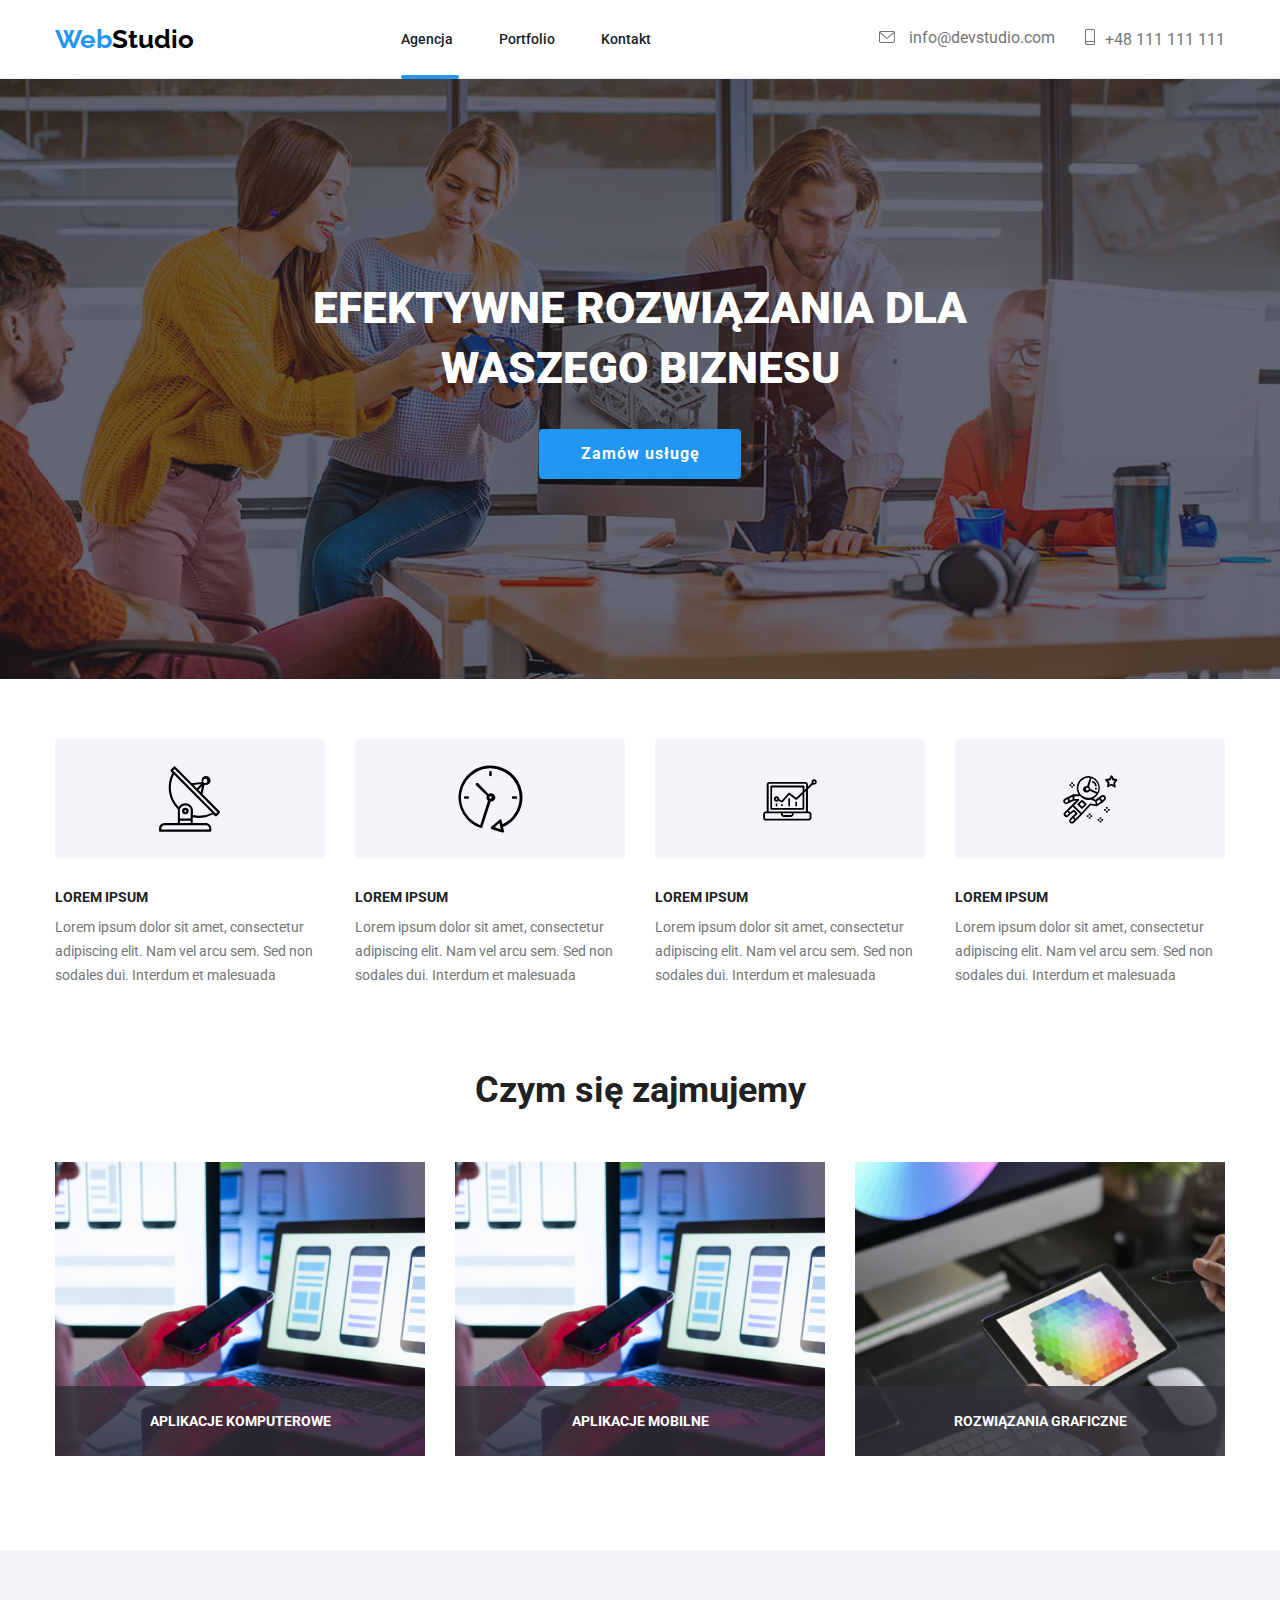
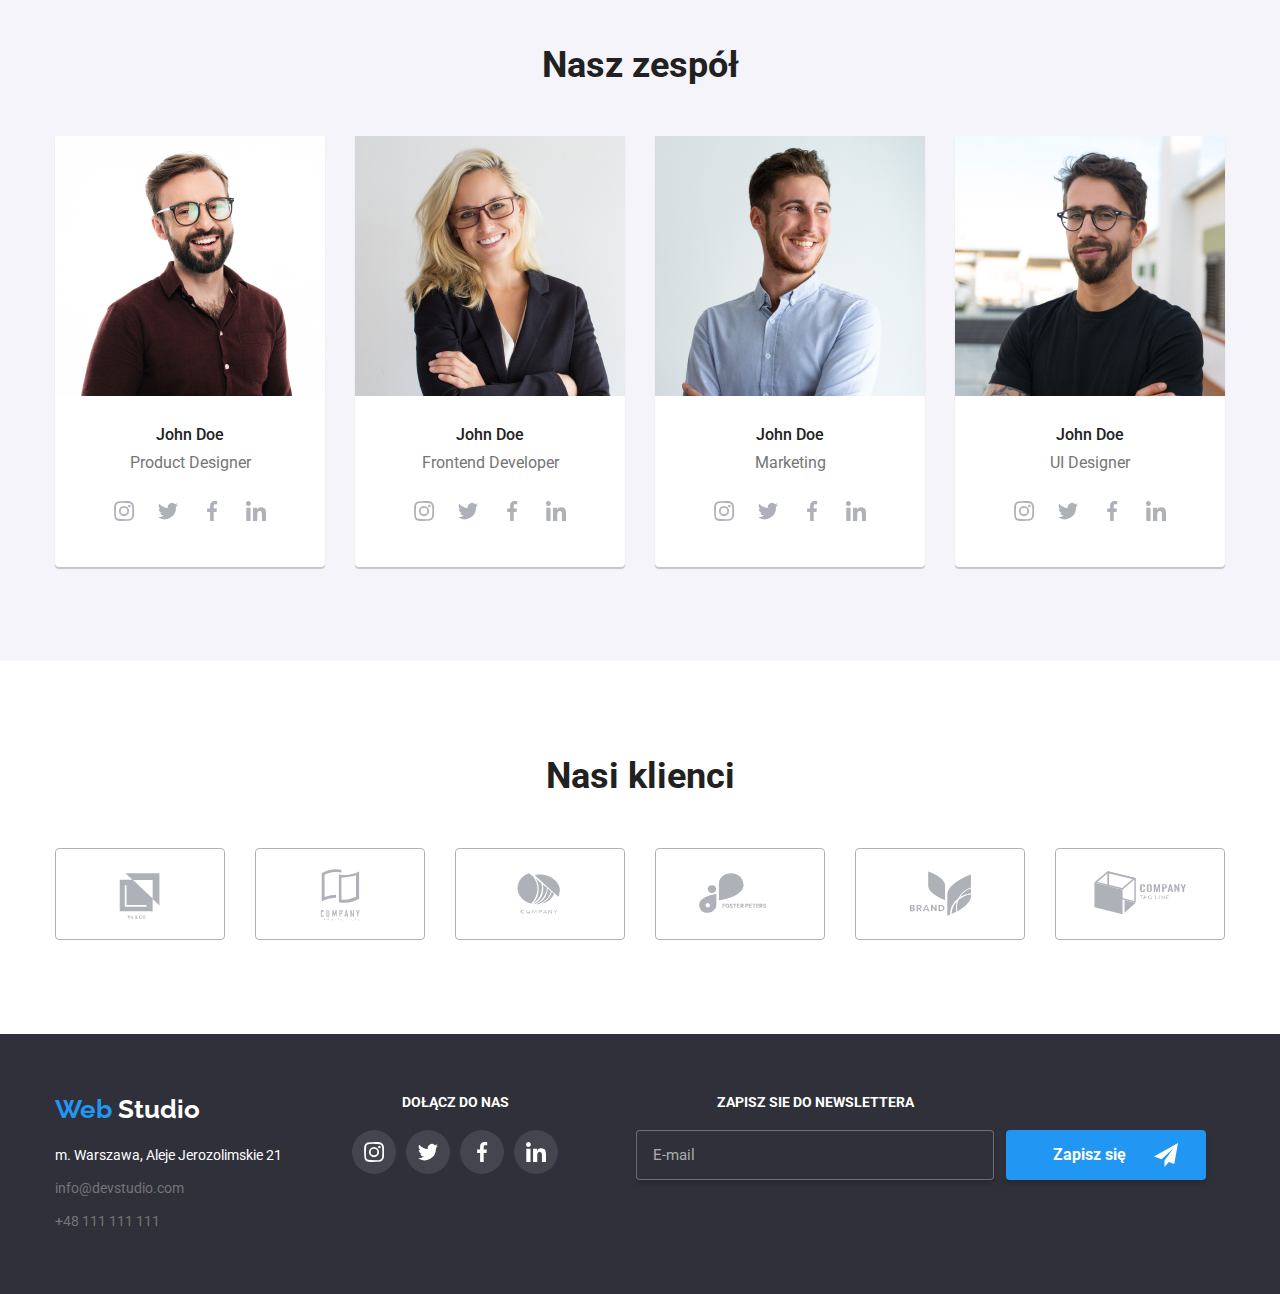
==== commit 4d07d0f8: "correction" ====
--- a/index.html
+++ b/index.html
@@ -19,16 +19,14 @@
   </head>
   <body>
     <header class="header">
-      <div class="header__container container">
-        
-        <nav class="header__nav">
-          <div class="header__logo">
-            <a class="header__logo--style" href="#"
-              ><span class="header__logo--part1">Web</span
-              ><span class="header__logo--part2">Studio</span></a
-            >
-          </div>
-          
+      <div class="header__container container"> 
+        <div class="header__logo">
+          <a class="header__logo--style" href="#"
+            ><span class="header__logo--part1">Web</span
+            ><span class="header__logo--part2">Studio</span></a
+          >
+        </div>      
+        <nav class="header__nav">  
           <ul class="header__links">
             <li>
               <a
@@ -803,7 +801,7 @@
             ></use>
           </svg>
         </button>
-        <form name="personal_information" autocomplete="on" novalidate>
+        <form name="form__personal-information" autocomplete="on" novalidate>
           <p class="modal__form-paragraph">
             Zostaw swoje dane w formularzu poniżej
           </p>
--- a/css/main.min.css
+++ b/css/main.min.css
@@ -1 +1 @@
-:root{--first-brand-color: rgba(255, 255, 255, 1);--second-brand-color: rgba(47, 48, 58, 1);--grey-font-icon-color: rgba(117, 117, 117, 1);--third-brand-color: rgba(33, 150, 243, 1);--cubic-bezier: cubic-bezier(0.4, 0, 0.2, 1)}.is-hidden{opacity:0;visibility:hidden;pointer-events:none}*{box-sizing:border-box;margin:0;padding:0}body{font-family:"Roboto",sans-serif,"Raleway",sans-serif;color:#212121;scroll-behavior:auto}*{box-sizing:border-box}h1{color:#fff;text-align:center;font-size:44px;line-height:1.36;font-weight:900}h2{font-size:36px;line-height:1.17;text-align:center;margin-bottom:50px}address{font-size:14px;line-height:1.71;font-style:normal}address>p{color:#fff;font-weight:400;font-size:14px;line-height:1.71}ul{list-style-type:none}nav{display:flex;display:flex;flex-direction:row;flex-wrap:nowrap;align-content:center;align-items:center}input[type=checkbox]{display:none}.container{width:100%;margin-left:auto;margin-right:auto}@media screen and (min-width: 480px){.container{padding-left:15px;padding-right:15px;scroll-behavior:auto}}@media screen and (min-width: 480px){.container{width:480px}}@media screen and (min-width: 768px){.container{width:768px}}@media screen and (min-width: 1200px){.container{width:1200px}}.header{background-color:var(--background-color-haeder);border-bottom:solid #ececec 1px;padding-bottom:24px;padding-top:24px}@media screen and (max-width: 767px){.header{padding-bottom:16px;padding-top:16px}}.header__contacts-icon{display:inline-block;margin-right:10px;cursor:pointer;fill:var(--grey-font-icon-color)}header li{display:inline}.header__container{display:flex;flex-direction:row;flex-wrap:nowrap;align-content:center;justify-content:space-between;align-items:center;background-size:cover}@media screen and (max-width: 767px){.header__container{max-width:767px}}.header__nav{display:flex}@media screen and (max-width: 767px){.header__nav{display:none}}.header__links{display:flex}@media screen and (max-width: 767px){.header__links{display:none}}.header__links--right{display:flex}@media screen and (max-width: 767px){.header__links--right{display:none}}@media screen and (min-width: 768px)and (max-width: 1199px){.header__links--right{flex-direction:column;align-content:center;row-gap:10px}}@media screen and (min-width: 1200px){.header__links--right{flex-direction:row;-moz-column-gap:30px;column-gap:30px}}@media screen and (min-width: 768px)and (max-width: 1199px){.header__links li:nth-child(1){margin-left:83px}}@media screen and (min-width: 1200px){.header__links li:nth-child(1){margin-left:93px}}@media screen and (min-width: 768px)and (max-width: 1199px){.header__links li:nth-child(2){margin-left:60px}}@media screen and (min-width: 1200px){.header__links li:nth-child(2){margin-left:46px}}@media screen and (min-width: 768px)and (max-width: 1199px){.header__links li:nth-child(3){margin-left:60px}}@media screen and (min-width: 1200px){.header__links li:nth-child(3){margin-left:46px}}.header__links li{font-weight:500;font-size:14px;line-height:1.17;margin:auto}@media screen and (min-width: 768px)and (max-width: 1199px){.header__contacts-item{margin-left:0px}}.header__navigation-link{color:#212121;text-decoration:none;transition:color 250ms var(--cubic-bezier);position:relative}.header__navigation-link:active,.header__navigation-link:hover,.header__navigation-link:focus{color:var(--third-brand-color)}.header__navigation-link--active1:hover::after,.header__navigation-link--active1:link::after{position:absolute;content:"";width:58px;height:4px;background-color:#2196f3;border-radius:2px;top:44px;left:0}.header__navigation-link--active2:hover::after,.header__navigation-link--active2:link::after{position:absolute;content:"";width:58px;height:4px;background-color:#2196f3;border-radius:2px;top:44px;left:0}.header__contacts-link{color:var(--grey-font-icon-color);text-decoration:none;transition:color 250ms var(--cubic-bezier)}.header__contacts-link:active,.header__contacts-link:hover,.header__contacts-link:focus{color:var(--third-brand-color)}@media screen and (min-width: 768px)and (max-width: 1199px){.header__contacts-link:active,.header__contacts-link:hover,.header__contacts-link:focus{padding:0}}.header__contacts-link svg{transition:fill 250ms var(--cubic-bezier)}.header__contacts-link:hover svg{fill:var(--third-brand-color)}.menu-window{width:40px;height:40px;display:block;align-items:center;justify-content:center;background-color:rgba(0,0,0,0);fill:#212121;border:none;margin-left:auto;cursor:pointer}.menu-window:hover,.menu-window:focus{fill:var(--third-brand-color)}@media screen and (min-width: 768px){.menu-window{display:none}}.menu-mobile{width:100vw;height:100vh;position:fixed;background-color:#fff;top:0;left:0;padding:15px 10px 48px 40px;z-index:6}.flex{display:flex;flex-direction:column;justify-content:space-between}.menu-mobile__button-close{display:flex;align-items:center;justify-content:center;background-color:rgba(0,0,0,0);color:#212121;border:none;margin-left:auto;cursor:pointer}.menu-mobile__button-close:hover,.menu-mobile__button-close:focus{fill:var(--accent-color)}.menu-mobile__list-item{display:flex;flex-direction:column}.menu-mobile__list-item:not(:last-child){margin-bottom:32px}.menu-mobile__list-link{font-weight:500;font-size:40px;line-height:1.17;color:#212121}.menu-mobile__list-link:focus,.menu-mobile__list-link:hover{color:var(--third-brand-color)}.menu-mobile__list-link--current{color:var(--third-brand-color)}.menu-mobile__phone{display:block;margin-bottom:32px;font-family:Roboto;font-style:normal;font-weight:500;font-size:34px;line-height:1.18;color:#2196f3}.menu-mobile__mail{display:block;font-weight:500;font-size:24px;line-height:1.17;color:#757575;margin-bottom:64px}.menu-mobile__social{display:flex;flex-direction:row;-moz-column-gap:20px;column-gap:20px}.menu-mobile__social-item{position:relative;font-weight:500;font-size:18px;line-height:1.22;letter-spacing:.02em;color:#2196f3}.menu-mobile__social-item:not(:first-child)::before{content:"";display:block;position:absolute;top:0;left:-10px;width:1px;height:22px;background-color:rgba(33,33,33,.2)}.mob-menu.is-hidden{opacity:0;visibility:hidden;pointer-events:none}.flex{display:flex;flex-direction:column;justify-content:space-between}.header__logo--style{font-family:"Raleway",sans-serif;font-weight:700;font-size:26px;line-height:1.17;text-decoration:none;cursor:none}.header__logo--part1{color:#2196f3}.header__logo--part2{color:#000}.footer-section__logo--style{font-family:"Raleway",sans-serif;font-weight:700;font-size:26px;line-height:1.17;text-decoration:none;cursor:none}.footer-section__logo--part1{color:#2196f3}.footer-section__logo--part2{color:#fff}.footer-section__logo-footer-box{margin-bottom:20px}.main-portfolio h3{font-size:18px;line-height:2}.main-portfolio p{color:var(--grey-font-icon-color);font-size:16px;line-height:1.875}.main-portfolio section{background-color:var(--first-brand-color)}.portfolio-images-list__paragraph{border-bottom:solid #eee 1px;border-right:solid #eee 1px;border-left:solid #eee 1px;margin-top:-5px;padding-top:20px;padding-left:24px;padding-bottom:20px}.portfolio-images-list{display:flex;flex-wrap:wrap;align-items:center;justify-content:center;gap:30px;padding-bottom:94px}.portfolio-images-list__photo-block{background-color:var(--first-brand-color);margin-bottom:0}.portfolio-images-list__paragraph{border-bottom:solid #eee 1px;border-right:solid #eee 1px;border-left:solid #eee 1px;margin-top:-5px;padding-top:20px}.portfolio-images-list__card li{flex-basis:calc((100% - 60px)/3)}.portfolio-images-list__card{cursor:pointer;box-shadow:none;transition:box-shadow 250ms var(--cubic-bezier)}.portfolio-images-list__card:active,.portfolio-images-list__card:hover,.portfolio-images-list__card:focus{box-shadow:1px 4px 6px 0 rgba(0,0,0,.16),0 4px 4px 0 rgba(0,0,0,.06)}.portfolio-images-list__item{position:relative;overflow:hidden}.portfolio-images-list__overlay{position:absolute;top:0;left:0;height:100%;width:100%;padding-top:49px;padding-left:24px;padding-right:45px;padding-bottom:49px;background-color:rgba(33,150,243,.9)}.portfolio-images-list__overlay>p{color:var(--first-brand-color);font-size:18px;line-height:1.55}.portfolio-images-list__card:hover .portfolio-images-list__overlay{transform:translatey(0)}.portfolio-images-list__overlay{transform:translateY(101%);transition:transform 250ms var(--cubic-bezier)}.portfolio-button-list__item{color:#212121;font-weight:500;font-size:16px;line-height:1.625;letter-spacing:.03em;text-align:center;background-color:#f5f4fa;padding:6px 22px 6px 22px;border-style:none;border-radius:4px;transition:color 250ms var(--cubic-bezier),background-color 250ms var(--cubic-bezier),box-shadow 250ms var(--cubic-bezier)}.portfolio-button-list__item:active,.portfolio-button-list__item:focus,.portfolio-button-list__item:hover{background-color:var(--third-brand-color);color:var(--first-brand-color);box-shadow:0 2px 2px 0 rgba(0,0,0,.12),inset 0 1px 2px 0 rgba(0,0,0,.08)}.portfolio-button-list{display:flex;flex-direction:row;align-items:flex-start;justify-content:center;margin-top:94px;margin-bottom:50px;-moz-column-gap:8px;column-gap:8px}.first-section__main-paragraph{max-width:250px;margin-left:auto;margin-right:auto;margin-bottom:30px;font-size:26px;max-width:365px;line-height:1.61}@media screen and (min-width: 1200px){.first-section__main-paragraph{font-size:44px;line-height:1.36;max-width:696px;margin-left:auto;margin-right:auto}}.first-section{background-color:#2f303a;background-image:url(../images/headermobile.jpg),linear-gradient(rgba(47, 48, 58, 0.4), rgba(47, 48, 58, 0.4));background-repeat:no-repeat;background-position:center;background-size:cover;min-width:100%;margin:0 auto;max-width:1600px;padding-top:118px;padding-bottom:118px}@media screen and (min-device-pixel-ratio: 2),screen and (-webkit-min-device-pixel-ratio: 2),screen and (min-resolution: 192dpi),screen and (min-resolution: 2dppx){.first-section{background-image:linear-gradient(rgba(47, 48, 58, 0.4), rgba(47, 48, 58, 0.4)),url(../images/headermobile2x.jpg)}}@media screen and (min-width: 768px){.first-section{background-image:linear-gradient(rgba(47, 48, 58, 0.4), rgba(47, 48, 58, 0.4)),url(../images/headertablet.jpg)}}@media screen and (min-width: 768px)and (min-device-pixel-ratio: 2),screen and (min-width: 768px)and (-webkit-min-device-pixel-ratio: 2),screen and (min-width: 768px)and (min-resolution: 192dpi),screen and (min-width: 768px)and (min-resolution: 2dppx){.first-section{background-image:linear-gradient(rgba(47, 48, 58, 0.4), rgba(47, 48, 58, 0.4)),url(../images/headertablet2x.jpg)}}@media screen and (min-width: 1200px){.first-section{background-image:linear-gradient(rgba(47, 48, 58, 0.4), rgba(47, 48, 58, 0.4)),url(../images/headerdesktop.jpg)}}@media screen and (min-width: 1200px)and (min-device-pixel-ratio: 2),screen and (min-width: 1200px)and (-webkit-min-device-pixel-ratio: 2),screen and (min-width: 1200px)and (min-resolution: 192dpi),screen and (min-width: 1200px)and (min-resolution: 2dppx){.first-section{background-image:linear-gradient(to right, rgba(47, 48, 58, 0.4), rgba(47, 48, 58, 0.4)),url(../images/headerdesctop2x.jpg)}}@media screen and (min-width: 1200px){.first-section{max-width:1600px;height:600px;padding-top:200px;padding-bottom:200px}}.second-section{background-color:#fff;padding-top:60px;padding-bottom:60px}.second-section h3{font-size:14px;line-height:1.17}.second-section__paragraph{color:var(--grey-font-icon-color);font-size:14px;line-height:1.71;margin-top:10px}.second-section__card-columns{display:flex;flex-wrap:wrap}@media screen and (min-width: 768px){.second-section__card-columns{-moz-column-gap:30px;column-gap:30px}}.second-section__icon-box{background-color:#f5f4fa;border-radius:4px;width:270px;height:120px;display:flex;justify-content:center;display:flex;flex-wrap:wrap}@media screen and (min-width: 1200px){.second-section__icon-box{flex-wrap:nowrap}}@media screen and (min-width: 480px){.second-section__icon-box{width:450px}}@media screen and (min-width: 768px){.second-section__icon-box{width:354px}}@media screen and (min-width: 1200px){.second-section__icon-box{width:270px}}.second-section__icon--center{margin:auto}.second-section__text-box{padding-top:30px;display:flex;height:120px;flex-direction:column;margin-bottom:30px}@media screen and (max-width: 767px){.second-section__text-box{align-items:center;justify-content:center}}.second-section__list-item{flex-basis:calc((100% - 90px)/4)}@media screen and (min-width: 480px){.second-section__list-item{width:450px}}@media screen and (min-width: 768px){.second-section__list-item{width:354px}}@media screen and (min-width: 1200px){.second-section__list-item{width:270px}}.second-section-paragraph{margin-top:10px}.second-section__card-columns{display:flex;justify-content:center;align-items:center}.second-section__title{text-align:left}.first-section__button{font-family:inherit;background-color:var(--third-brand-color);box-shadow:0 4px 4px 0 rgba(0,0,0,.15);color:var(--first-brand-color);font-weight:700;font-size:16px;line-height:1.87;letter-spacing:.06em;text-align:center;cursor:pointer;padding-top:10px;padding-bottom:10px;padding-left:42px;padding-right:41px;border-style:none;border-radius:4px;display:flex;justify-content:center;align-items:center;margin-left:auto;margin-right:auto;transition:color 250ms var(--cubic-bezier),background-color 250ms var(--cubic-bezier),box-shadow 250ms var(--cubic-bezier)}.first-section__button:active,.first-section__button:hover,.first-section__button:focus{background-color:#10eafa}@media screen and (min-width: 480px){.first-section__button{font-size:16px;min-width:200px}}.company-descripton-section{margin-bottom:94px;display:none}.company-descripton-section__image-list{display:flex;flex-direction:row;justify-content:space-between;align-content:center;-moz-column-gap:30px;column-gap:30px;margin-top:50px;position:relative}.company-descripton-section__image{width:100%;display:block;z-index:1}.company-descripton-section__text{text-transform:uppercase;font-weight:700;font-size:14px;line-height:1.17;color:var(--first-brand-color)}.company-descripton-section__image-box{position:relative}.company-descripton-section__text-box{display:block;width:100%;height:70px;text-align:center;padding-bottom:27px;padding-top:27px;margin-bottom:0;background-color:rgba(47,48,58,.8);position:absolute;bottom:0;left:0;right:0;z-index:2}@media screen and (min-width: 1200px){.company-descripton-section{display:block}}.team-description-section{background-color:#f5f4fa;padding-bottom:60px;padding-top:60px}@media screen and (min-width: 1200px){.team-description-section{padding-top:94px;padding-bottom:94px}}.team-description-section h3{font-weight:500;font-size:16px;line-height:1.17}.team-description-section__position-description{color:var(--grey-font-icon-color);font-size:16px;line-height:1.17;margin-top:10px}.team-description-section__image-list{display:flex;flex-wrap:wrap;justify-content:center;align-content:center;grid-gap:30px}.team-description-section__paragraph{font-size:28px;line-height:1.17;margin-bottom:30px}@media screen and (min-width: 1200px){.team-description-section__paragraph{margin-bottom:50px;font-size:36px}}.team-description-section__photo-block{background-color:var(--first-brand-color);text-align:center;padding-bottom:30px;box-shadow:0 2px 1px 0 rgba(0,0,0,.2),inset 0 1px 1px 0 rgba(0,0,0,.14);border-bottom-left-radius:4px;border-bottom-right-radius:4px}@media screen and (min-width: 480px){.team-description-section__photo-block{width:450px}}@media screen and (min-width: 768px){.team-description-section__photo-block{width:354px}}@media screen and (min-width: 1200px){.team-description-section__photo-block{width:270px}}.team-description-section__individual-portrait{padding-bottom:30px;width:100%;display:block;z-index:1}.team-description-section__social-media-link{display:inline-block}.team-description-section__social-media-list{display:flex;flex-direction:row;align-items:center;justify-content:center;padding-top:16px}.team-description-section__social-media-icon{fill:#afb1b8;background-color:#fff;border-radius:50%;cursor:pointer;transition:fill 250ms var(--cubic-bezier),background-color 250ms var(--cubic-bezier)}.team-description-section__social-media-icon:active,.team-description-section__social-media-icon:hover,.team-description-section__social-media-icon:focus{background-color:var(--third-brand-color);fill:var(--first-brand-color)}.footer-section__social-media-list{display:flex;flex-direction:row;align-items:center;justify-content:center;-moz-column-gap:10px;column-gap:10px}.clients-section{padding-top:60px;padding-bottom:60px}@media screen and (min-width: 1200px){.clients-section{padding-top:94px;padding-bottom:94px}}.clients-section__icons-box{display:flex;flex-wrap:wrap;justify-content:space-evenly;align-items:center;gap:30px}@media screen and (min-width: 1200px){.clients-section__icons-box{flex-wrap:nowrap}}.clients-section__icon{border:solid #afb1b8 1px;border-radius:4px;fill:#afb1b8;transition:fill 250ms var(--cubic-bezier),border-color 250ms var(--cubic-bezier);height:92px;width:210px;-moz-column-gap:30px;column-gap:30px}@media screen and (min-width: 768px)and (max-width: 1199px){.clients-section__icon{height:92px;width:226px}}@media screen and (min-width: 1200px){.clients-section__icon{height:92px;width:170px}}.clients-section__icon:hover,.clients-section__icon:focus,.clients-section__icon:active{fill:var(--third-brand-color);border-color:var(--third-brand-color)}.backdrop{position:fixed;width:100vw;height:100vh;background-color:rgba(0,0,0,.2);z-index:3;top:0;transition:opacity 250ms cubic-bezier(0.4, 0, 0.2, 1),visibility 250ms cubic-bezier(0.4, 0, 0.2, 1)}.backdrop.is-hidden{opacity:0;visibility:hidden;pointer-events:none}.footer{text-align:center;padding:60px 0px;background-color:var(--second-brand-color);padding-bottom:60px}.footer-section{display:flex;flex-direction:row;justify-content:flex-start}@media(min-width: 1200px){.footer-section{flex-direction:row;flex-wrap:nowrap}}.footer--flex{display:block;margin:0;list-style:none}@media(min-width: 768px){.footer--flex{display:flex;justify-content:center;flex-wrap:wrap;gap:60px 144px}}@media(min-width: 1200px){.footer--flex{display:flex;flex-direction:row;flex-wrap:nowrap;justify-content:flex-start;text-align:left;gap:70px}}.footer-section__contacts-link{color:var(--grey-font-icon-color);text-decoration:none;transition:color 250ms var(--cubic-bezier)}.footer-section__contacts-link:active,.footer-section__contacts-link:hover,.footer-section__contacts-link:focus{color:var(--third-brand-color)}.footer-section__contacts-list{padding-left:0}.footer-section__address{margin-bottom:8px}@media(min-width: 1200px){.footer-section__address{margin-bottom:9px}}.footer-section__contact-item{margin-bottom:8px}@media(min-width: 1200px){.footer-section__contact-item{margin-bottom:9px}}.footer-section__link{color:#fff;font-weight:700;font-size:14px;line-height:1.17;display:block;margin-top:60px;text-align:center}@media(min-width: 768px){.footer-section__link{margin-top:0px}}.footer-section__social-media-box{display:block;margin-top:60px;text-align:center}@media(min-width: 768px){.footer-section__social-media-box{margin-top:0px}}.footer-section__footer-icon-flex{padding-top:20px}.footer-section__social-media-icon{border-radius:50%;background-color:rgba(255,255,255,.1);fill:var(--first-brand-color);cursor:pointer;transition:fill 250ms var(--cubic-bezier),background-color 250ms var(--cubic-bezier)}.footer-section__social-media-icon:active,.footer-section__social-media-icon:hover,.footer-section__social-media-icon:focus{background-color:var(--third-brand-color)}.footer-section__button-form{display:flex;justify-content:center;padding-top:20px}.footer-section__social-media-link{display:inline-block}.footer-section__input{width:450px;height:50px;border:solid rgba(255,255,255,.3) 1px;border-radius:4px;background-color:#2f303a;padding-left:16px;padding-top:15px;padding-bottom:15px;box-shadow:0 4px 4px 0 rgba(0,0,0,.15);color:#fff;margin-top:20px}@media(min-width: 1200px){.footer-section__input{width:358px}}.footer-section__label{font-weight:700;font-size:14px;line-height:1.17;color:var(--first-brand-color)}.footer-section__newsletter-box{display:block;flex-direction:column;row-gap:20px;margin-top:60px}@media(min-width: 768px){.footer-section__newsletter-box{display:flex;flex-direction:column;align-items:center;row-gap:0;margin-top:0}}@media(min-width: 1200px){.footer-section__newsletter-box{margin-left:8px}}.footer-section__input::-moz-placeholder{color:rgba(255,255,255,.6);font-weight:400;font-size:15px;line-height:1.25}.footer-section__input:-ms-input-placeholder{color:rgba(255,255,255,.6);font-weight:400;font-size:15px;line-height:1.25}.footer-section__input::placeholder{color:rgba(255,255,255,.6);font-weight:400;font-size:15px;line-height:1.25}.footer-section__input:focus{outline-style:none}.footer-section__input:focus-within{border:solid #2196f3 1px}.footer-section__button-newsletter{background-color:var(--third-brand-color);height:50px;width:200px;border-radius:4px;box-shadow:0 4px 4px 0 rgba(0,0,0,.15);color:var(--first-brand-color);border-style:none;padding:10px 76px 10px 42px;font-weight:700;font-size:16px;line-height:1.87;cursor:pointer;margin-top:18px;position:relative}@media(min-width: 768px){.footer-section__button-newsletter{margin-top:0px}}.footer-section__form{display:flex;flex-direction:column;-moz-column-gap:12px;column-gap:12px}@media(min-width: 1200px){.footer-section__form{display:flex;flex-direction:row;align-items:flex-end;-moz-column-gap:12px;column-gap:12px}}.footer-section__button-footer-icon{fill:var(--first-brand-color);position:absolute;right:28px;top:13px}.footer-section__footer-icon-flex{padding-top:20px}.modal{min-width:320px;min-height:581px;background-color:#fff;position:relative;transform:scale(1);transition:transform 250ms cubic-bezier(0.4, 0, 0.2, 1);position:absolute;background-color:var(--first-brand-color);box-shadow:0 2px 1px 0 rgba(0,0,0,.2),0 1px 1px 0 rgba(0,0,0,.14),0 1px 3px 0 rgba(0,0,0,.12);border-radius:4px;padding-bottom:40px;opacity:inherit;visibility:inherit;transition-property:visibility,opacity;transition-duration:500ms;transition-timing-function:var(--cubic-bezier)}@media screen and (min-width: 480px){.modal{width:450px;min-height:609px;top:93px;left:15px}}@media screen and (min-width: 768px){.modal{top:50%;left:50%;transform:translate(-50%, -50%)}}@media screen and (min-width: 1200px){.modal{width:528px;min-height:581px}}.modal__close-btn{position:absolute;top:8px;right:8px;width:30px;height:30px;background-color:#fff;cursor:pointer;opacity:1;border:none}.modal__button{display:flex;justify-content:center;margin-top:30px;margin-bottom:40px}.modal__button-icon{border-radius:50%;fill:#000;border:solid rgba(0,0,0,.1) 1px}.modal__form-paragraph{display:block;margin:40px 40px 30px 40px;text-align:center;color:var(--second-brand-color);font-weight:700;font-size:20px;line-height:1.17}.modal__fieldset{margin-left:40px;width:370px;height:40px;border:solid rgba(33,33,33,.2) 1px;border-radius:4px;position:relative}@media screen and (min-width: 1200px){.modal__fieldset{width:448px}}.modal__fieldset:focus-within{border-color:var(--third-brand-color);fill:var(--third-brand-color)}.modal__fieldset--comment{height:120px;padding:12px 16px 12px 16px}.modal__fieldset--personal-data{margin-bottom:28px}.modal__label{position:absolute;left:0;top:-18px;color:var(--grey-font-icon-color);font-size:12px;font-weight:400;line-height:1.17}.modal__input{border:none;height:16px;position:absolute;top:12px}.modal__input:focus{outline-style:none}.modal__input-icon{margin:11px 12px 11px 12px}.modal__checkbox-block{display:flex;justify-content:center;height:24px;margin-top:20px;position:relative;margin-left:auto;margin-right:auto}.modal__label-checkbox--paragraph{font-weight:400;font-size:14px;line-height:1.71;color:var(--grey-font-icon-color);display:inline-block;height:24px}.modal__form-button{background-color:var(--third-brand-color);height:50px;width:200px;border-radius:4px;box-shadow:0 4px 4px 0 rgba(0,0,0,.15);color:var(--first-brand-color);border-style:none;padding:10px 76px 10px 76px}.modal__label-checkbox{width:420px;height:24px;cursor:pointer;display:flex;flex-direction:column;align-items:flex-start;position:relative}.modal__label-checkbox:checked+span svg{background-color:var(--third-brand-color);border:solid #2196f3 1px}.modal__icon-input-checkbox{fill:var(--first-brand-color);width:16px;height:15px;border:solid #000 1px;border-radius:2px}.modal__checkbox-icon{display:inline-block;margin-right:7px;padding-top:2px}.modal__checkbox-text{display:inline-block;position:absolute}.modal__checkbox-link{color:var(--third-brand-color);text-decoration:underline}.modal__input--comment{width:338px;height:96px;resize:none;font-size:12px;line-height:1.17}@media screen and (min-width: 1200px){.modal__input--comment{width:416px;height:96px}}.modal__input--comment::-moz-placeholder{color:var(--grey-font-icon-color);font-size:12px;line-height:1.17}.modal__input--comment:-ms-input-placeholder{color:var(--grey-font-icon-color);font-size:12px;line-height:1.17}.modal__input--comment::placeholder{color:var(--grey-font-icon-color);font-size:12px;line-height:1.17}/*# sourceMappingURL=main.min.css.map */+:root{--first-brand-color: rgba(255, 255, 255, 1);--second-brand-color: rgba(47, 48, 58, 1);--grey-font-icon-color: rgba(117, 117, 117, 1);--third-brand-color: rgba(33, 150, 243, 1);--cubic-bezier: cubic-bezier(0.4, 0, 0.2, 1)}.is-hidden{opacity:0;visibility:hidden;pointer-events:none}*{box-sizing:border-box;margin:0;padding:0}body{font-family:"Roboto",sans-serif,"Raleway",sans-serif;color:#212121;scroll-behavior:auto}*{box-sizing:border-box}h1{color:#fff;text-align:center;font-size:44px;line-height:1.36;font-weight:900}h2{font-size:36px;line-height:1.17;text-align:center;margin-bottom:50px}address{font-size:14px;line-height:1.71;font-style:normal}address>p{color:#fff;font-weight:400;font-size:14px;line-height:1.71}ul{list-style-type:none}nav{display:flex;display:flex;flex-direction:row;flex-wrap:nowrap;align-content:center;align-items:center}input[type=checkbox]{display:none}.container{width:100%;margin-left:auto;margin-right:auto}@media screen and (min-width: 480px){.container{padding-left:15px;padding-right:15px;scroll-behavior:auto}}@media screen and (min-width: 480px){.container{width:480px}}@media screen and (min-width: 768px){.container{width:768px}}@media screen and (min-width: 1200px){.container{width:1200px}}.header{background-color:var(--background-color-haeder);border-bottom:solid #ececec 1px;padding-bottom:24px;padding-top:24px}@media screen and (max-width: 767px){.header{padding-bottom:16px;padding-top:16px}}.header__contacts-icon{display:inline-block;margin-right:10px;cursor:pointer;fill:var(--grey-font-icon-color)}header li{display:inline}.header__container{display:flex;flex-direction:row;flex-wrap:nowrap;align-content:center;justify-content:space-between;align-items:center;background-size:cover}@media screen and (max-width: 767px){.header__container{max-width:767px}}.header__nav{display:flex}@media screen and (max-width: 767px){.header__nav{display:none}}.header__links{display:flex}@media screen and (max-width: 767px){.header__links{display:none}}.header__links--right{display:flex}@media screen and (max-width: 767px){.header__links--right{display:none}}@media screen and (min-width: 768px)and (max-width: 1199px){.header__links--right{flex-direction:column;align-content:center;row-gap:10px}}@media screen and (min-width: 1200px){.header__links--right{flex-direction:row;-moz-column-gap:30px;column-gap:30px}}@media screen and (min-width: 768px)and (max-width: 1199px){.header__links li:nth-child(1){margin-left:83px}}@media screen and (min-width: 1200px){.header__links li:nth-child(1){margin-left:93px}}@media screen and (min-width: 768px)and (max-width: 1199px){.header__links li:nth-child(2){margin-left:60px}}@media screen and (min-width: 1200px){.header__links li:nth-child(2){margin-left:46px}}@media screen and (min-width: 768px)and (max-width: 1199px){.header__links li:nth-child(3){margin-left:60px}}@media screen and (min-width: 1200px){.header__links li:nth-child(3){margin-left:46px}}.header__links li{font-weight:500;font-size:14px;line-height:1.17;margin:auto}@media screen and (min-width: 768px)and (max-width: 1199px){.header__contacts-item{margin-left:0px}}.header__navigation-link{color:#212121;text-decoration:none;transition:color 250ms var(--cubic-bezier);position:relative}.header__navigation-link:active,.header__navigation-link:hover,.header__navigation-link:focus{color:var(--third-brand-color)}.header__navigation-link--active1:hover::after,.header__navigation-link--active1:link::after{position:absolute;content:"";width:58px;height:4px;background-color:#2196f3;border-radius:2px;top:44px;left:0}@media screen and (min-width: 768px)and (max-width: 1199px){.header__navigation-link--active1:hover::after,.header__navigation-link--active1:link::after{top:53px}}.header__navigation-link--active2:hover::after,.header__navigation-link--active2:link::after{position:absolute;content:"";width:58px;height:4px;background-color:#2196f3;border-radius:2px;top:44px;left:0}@media screen and (min-width: 768px)and (max-width: 1199px){.header__navigation-link--active2:hover::after,.header__navigation-link--active2:link::after{top:53px}}.header__contacts-link{color:var(--grey-font-icon-color);text-decoration:none;transition:color 250ms var(--cubic-bezier)}.header__contacts-link:active,.header__contacts-link:hover,.header__contacts-link:focus{color:var(--third-brand-color)}@media screen and (min-width: 768px)and (max-width: 1199px){.header__contacts-link:active,.header__contacts-link:hover,.header__contacts-link:focus{padding:0}}.header__contacts-link svg{transition:fill 250ms var(--cubic-bezier)}.header__contacts-link:hover svg{fill:var(--third-brand-color)}.menu-window{width:40px;height:40px;display:block;align-items:center;justify-content:center;background-color:rgba(0,0,0,0);fill:#212121;border:none;margin-left:auto;cursor:pointer}.menu-window:hover,.menu-window:focus{fill:var(--third-brand-color)}@media screen and (min-width: 768px){.menu-window{display:none}}.menu-mobile{width:100vw;height:100vh;position:fixed;background-color:#fff;top:0;left:0;padding:15px 10px 48px 40px;z-index:6}.flex{display:flex;flex-direction:column;justify-content:space-between}.menu-mobile__button-close{display:flex;align-items:center;justify-content:center;background-color:rgba(0,0,0,0);color:#212121;border:none;margin-left:auto;cursor:pointer}.menu-mobile__button-close:hover,.menu-mobile__button-close:focus{fill:var(--accent-color)}.menu-mobile__list-item{display:flex;flex-direction:column}.menu-mobile__list-item:not(:last-child){margin-bottom:32px}.menu-mobile__list-link{font-weight:500;font-size:40px;line-height:1.17;color:#212121}.menu-mobile__list-link:focus,.menu-mobile__list-link:hover{color:var(--third-brand-color)}.menu-mobile__list-link--current{color:var(--third-brand-color)}.menu-mobile__phone{display:block;margin-bottom:32px;font-family:Roboto;font-style:normal;font-weight:500;font-size:34px;line-height:1.18;color:#2196f3}.menu-mobile__mail{display:block;font-weight:500;font-size:24px;line-height:1.17;color:#757575;margin-bottom:64px}.menu-mobile__social{display:flex;flex-direction:row;-moz-column-gap:20px;column-gap:20px}.menu-mobile__social-item{position:relative;font-weight:500;font-size:18px;line-height:1.22;letter-spacing:.02em;color:#2196f3}.menu-mobile__social-item:not(:first-child)::before{content:"";display:block;position:absolute;top:0;left:-10px;width:1px;height:22px;background-color:rgba(33,33,33,.2)}.mob-menu.is-hidden{opacity:0;visibility:hidden;pointer-events:none}.flex{display:flex;flex-direction:column;justify-content:space-between}.header__logo--style{font-family:"Raleway",sans-serif;font-weight:700;font-size:26px;line-height:1.17;text-decoration:none;cursor:none}.header__logo--part1{color:#2196f3}.header__logo--part2{color:#000}.footer-section__logo--style{font-family:"Raleway",sans-serif;font-weight:700;font-size:26px;line-height:1.17;text-decoration:none;cursor:none}.footer-section__logo--part1{color:#2196f3}.footer-section__logo--part2{color:#fff}.footer-section__logo-footer-box{margin-bottom:20px}.main-portfolio h3{font-size:18px;line-height:2}.main-portfolio p{color:var(--grey-font-icon-color);font-size:16px;line-height:1.875}.main-portfolio section{background-color:var(--first-brand-color)}.portfolio-images-list__paragraph{border-bottom:solid #eee 1px;border-right:solid #eee 1px;border-left:solid #eee 1px;margin-top:-5px;padding-top:20px;padding-left:24px;padding-bottom:20px}.portfolio-images-list{display:flex;flex-wrap:wrap;align-items:center;justify-content:center;gap:30px;padding-bottom:94px}.portfolio-images-list__photo-block{background-color:var(--first-brand-color);margin-bottom:0}.portfolio-images-list__paragraph{border-bottom:solid #eee 1px;border-right:solid #eee 1px;border-left:solid #eee 1px;margin-top:-5px;padding-top:20px}.portfolio-images-list__card li{flex-basis:calc((100% - 60px)/3)}.portfolio-images-list__card{cursor:pointer;box-shadow:none;transition:box-shadow 250ms var(--cubic-bezier)}.portfolio-images-list__card:active,.portfolio-images-list__card:hover,.portfolio-images-list__card:focus{box-shadow:1px 4px 6px 0 rgba(0,0,0,.16),0 4px 4px 0 rgba(0,0,0,.06)}.portfolio-images-list__item{position:relative;overflow:hidden}.portfolio-images-list__overlay{position:absolute;top:0;left:0;height:100%;width:100%;padding-top:49px;padding-left:24px;padding-right:45px;padding-bottom:49px;background-color:rgba(33,150,243,.9)}.portfolio-images-list__overlay>p{color:var(--first-brand-color);font-size:18px;line-height:1.55}.portfolio-images-list__card:hover .portfolio-images-list__overlay{transform:translatey(0)}.portfolio-images-list__overlay{transform:translateY(101%);transition:transform 250ms var(--cubic-bezier)}.portfolio-button-list__item{color:#212121;font-weight:500;font-size:16px;line-height:1.625;letter-spacing:.03em;text-align:center;background-color:#f5f4fa;padding:6px 22px 6px 22px;border-style:none;border-radius:4px;transition:color 250ms var(--cubic-bezier),background-color 250ms var(--cubic-bezier),box-shadow 250ms var(--cubic-bezier)}.portfolio-button-list__item:active,.portfolio-button-list__item:focus,.portfolio-button-list__item:hover{background-color:var(--third-brand-color);color:var(--first-brand-color);box-shadow:0 2px 2px 0 rgba(0,0,0,.12),inset 0 1px 2px 0 rgba(0,0,0,.08)}.portfolio-button-list{display:flex;flex-direction:row;align-items:flex-start;justify-content:center;margin-top:94px;margin-bottom:50px;-moz-column-gap:8px;column-gap:8px}.first-section__main-paragraph{max-width:250px;margin-left:auto;margin-right:auto;margin-bottom:30px;font-size:26px;max-width:365px;line-height:1.61}@media screen and (min-width: 1200px){.first-section__main-paragraph{font-size:44px;line-height:1.36;max-width:696px;margin-left:auto;margin-right:auto}}.first-section{background-color:#2f303a;background-image:url(../images/headermobile.jpg),linear-gradient(rgba(47, 48, 58, 0.4), rgba(47, 48, 58, 0.4));background-repeat:no-repeat;background-position:center;background-size:cover;min-width:100%;margin:0 auto;max-width:1600px;padding-top:118px;padding-bottom:118px}@media screen and (min-device-pixel-ratio: 2),screen and (-webkit-min-device-pixel-ratio: 2),screen and (min-resolution: 192dpi),screen and (min-resolution: 2dppx){.first-section{background-image:linear-gradient(rgba(47, 48, 58, 0.4), rgba(47, 48, 58, 0.4)),url(../images/headermobile2x.jpg)}}@media screen and (min-width: 768px){.first-section{background-image:linear-gradient(rgba(47, 48, 58, 0.4), rgba(47, 48, 58, 0.4)),url(../images/headertablet.jpg)}}@media screen and (min-width: 768px)and (min-device-pixel-ratio: 2),screen and (min-width: 768px)and (-webkit-min-device-pixel-ratio: 2),screen and (min-width: 768px)and (min-resolution: 192dpi),screen and (min-width: 768px)and (min-resolution: 2dppx){.first-section{background-image:linear-gradient(rgba(47, 48, 58, 0.4), rgba(47, 48, 58, 0.4)),url(../images/headertablet2x.jpg)}}@media screen and (min-width: 1200px){.first-section{background-image:linear-gradient(rgba(47, 48, 58, 0.4), rgba(47, 48, 58, 0.4)),url(../images/headerdesktop.jpg)}}@media screen and (min-width: 1200px)and (min-device-pixel-ratio: 2),screen and (min-width: 1200px)and (-webkit-min-device-pixel-ratio: 2),screen and (min-width: 1200px)and (min-resolution: 192dpi),screen and (min-width: 1200px)and (min-resolution: 2dppx){.first-section{background-image:linear-gradient(to right, rgba(47, 48, 58, 0.4), rgba(47, 48, 58, 0.4)),url(../images/headerdesctop2x.jpg)}}@media screen and (min-width: 1200px){.first-section{max-width:1600px;height:600px;padding-top:200px;padding-bottom:200px}}.second-section{background-color:#fff;padding-top:60px;padding-bottom:60px}.second-section h3{font-size:14px;line-height:1.17}.second-section__paragraph{color:var(--grey-font-icon-color);font-size:14px;line-height:1.71;margin-top:10px}.second-section__card-columns{display:flex;flex-wrap:wrap}@media screen and (min-width: 768px){.second-section__card-columns{-moz-column-gap:30px;column-gap:30px}}.second-section__icon-box{background-color:#f5f4fa;border-radius:4px;width:270px;height:120px;display:flex;justify-content:center;display:flex;flex-wrap:wrap}@media screen and (min-width: 1200px){.second-section__icon-box{flex-wrap:nowrap}}@media screen and (min-width: 480px){.second-section__icon-box{width:450px}}@media screen and (min-width: 768px){.second-section__icon-box{width:354px}}@media screen and (min-width: 1200px){.second-section__icon-box{width:270px}}.second-section__icon--center{margin:auto}.second-section__text-box{padding-top:30px;display:flex;height:120px;flex-direction:column;margin-bottom:30px}@media screen and (max-width: 767px){.second-section__text-box{align-items:center;justify-content:center}}.second-section__list-item{flex-basis:calc((100% - 90px)/4)}@media screen and (min-width: 480px){.second-section__list-item{width:450px}}@media screen and (min-width: 768px){.second-section__list-item{width:354px}}@media screen and (min-width: 1200px){.second-section__list-item{width:270px}}.second-section-paragraph{margin-top:10px}.second-section__card-columns{display:flex;justify-content:center;align-items:center}.second-section__title{text-align:left}.first-section__button{font-family:inherit;background-color:var(--third-brand-color);box-shadow:0 4px 4px 0 rgba(0,0,0,.15);color:var(--first-brand-color);font-weight:700;font-size:16px;line-height:1.87;letter-spacing:.06em;text-align:center;cursor:pointer;padding-top:10px;padding-bottom:10px;padding-left:42px;padding-right:41px;border-style:none;border-radius:4px;display:flex;justify-content:center;align-items:center;margin-left:auto;margin-right:auto;transition:color 250ms var(--cubic-bezier),background-color 250ms var(--cubic-bezier),box-shadow 250ms var(--cubic-bezier)}.first-section__button:active,.first-section__button:hover,.first-section__button:focus{background-color:#10eafa}@media screen and (min-width: 480px){.first-section__button{font-size:16px;min-width:200px}}.company-descripton-section{margin-bottom:94px;display:none}.company-descripton-section__image-list{display:flex;flex-direction:row;justify-content:space-between;align-content:center;-moz-column-gap:30px;column-gap:30px;margin-top:50px;position:relative}.company-descripton-section__image{width:100%;display:block;z-index:1}.company-descripton-section__text{text-transform:uppercase;font-weight:700;font-size:14px;line-height:1.17;color:var(--first-brand-color)}.company-descripton-section__image-box{position:relative}.company-descripton-section__text-box{display:block;width:100%;height:70px;text-align:center;padding-bottom:27px;padding-top:27px;margin-bottom:0;background-color:rgba(47,48,58,.8);position:absolute;bottom:0;left:0;right:0;z-index:2}@media screen and (min-width: 1200px){.company-descripton-section{display:block}}.team-description-section{background-color:#f5f4fa;padding-bottom:60px;padding-top:60px}@media screen and (min-width: 1200px){.team-description-section{padding-top:94px;padding-bottom:94px}}.team-description-section h3{font-weight:500;font-size:16px;line-height:1.17}.team-description-section__position-description{color:var(--grey-font-icon-color);font-size:16px;line-height:1.17;margin-top:10px}.team-description-section__image-list{display:flex;flex-wrap:wrap;justify-content:center;align-content:center;grid-gap:30px}.team-description-section__paragraph{font-size:28px;line-height:1.17;margin-bottom:30px}@media screen and (min-width: 1200px){.team-description-section__paragraph{margin-bottom:50px;font-size:36px}}.team-description-section__photo-block{background-color:var(--first-brand-color);text-align:center;padding-bottom:30px;box-shadow:0 2px 1px 0 rgba(0,0,0,.2),inset 0 1px 1px 0 rgba(0,0,0,.14);border-bottom-left-radius:4px;border-bottom-right-radius:4px}@media screen and (min-width: 480px){.team-description-section__photo-block{width:450px}}@media screen and (min-width: 768px){.team-description-section__photo-block{width:354px}}@media screen and (min-width: 1200px){.team-description-section__photo-block{width:270px}}.team-description-section__individual-portrait{padding-bottom:30px;width:100%;display:block;z-index:1}.team-description-section__social-media-link{display:inline-block}.team-description-section__social-media-list{display:flex;flex-direction:row;align-items:center;justify-content:center;padding-top:16px}.team-description-section__social-media-icon{fill:#afb1b8;background-color:#fff;border-radius:50%;cursor:pointer;transition:fill 250ms var(--cubic-bezier),background-color 250ms var(--cubic-bezier)}.team-description-section__social-media-icon:active,.team-description-section__social-media-icon:hover,.team-description-section__social-media-icon:focus{background-color:var(--third-brand-color);fill:var(--first-brand-color)}.footer-section__social-media-list{display:flex;flex-direction:row;align-items:center;justify-content:center;-moz-column-gap:10px;column-gap:10px}.clients-section{padding-top:60px;padding-bottom:60px}@media screen and (min-width: 1200px){.clients-section{padding-top:94px;padding-bottom:94px}}.clients-section__icons-box{display:flex;flex-wrap:wrap;justify-content:space-evenly;align-items:center;gap:30px}@media screen and (min-width: 1200px){.clients-section__icons-box{flex-wrap:nowrap}}.clients-section__icon{border:solid #afb1b8 1px;border-radius:4px;fill:#afb1b8;transition:fill 250ms var(--cubic-bezier),border-color 250ms var(--cubic-bezier);height:92px;width:210px;-moz-column-gap:30px;column-gap:30px}@media screen and (min-width: 768px)and (max-width: 1199px){.clients-section__icon{height:92px;width:226px}}@media screen and (min-width: 1200px){.clients-section__icon{height:92px;width:170px}}.clients-section__icon:hover,.clients-section__icon:focus,.clients-section__icon:active{fill:var(--third-brand-color);border-color:var(--third-brand-color)}.backdrop{position:fixed;width:100vw;height:100vh;background-color:rgba(0,0,0,.2);z-index:3;top:0;transition:opacity 250ms cubic-bezier(0.4, 0, 0.2, 1),visibility 250ms cubic-bezier(0.4, 0, 0.2, 1)}.backdrop.is-hidden{opacity:0;visibility:hidden;pointer-events:none}.footer{text-align:center;padding:60px 0px;background-color:var(--second-brand-color);padding-bottom:60px}.footer-section{display:flex;flex-direction:row;justify-content:flex-start}@media(min-width: 1200px){.footer-section{flex-direction:row;flex-wrap:nowrap}}.footer--flex{display:block;margin:0;list-style:none}@media(min-width: 768px){.footer--flex{display:flex;justify-content:center;flex-wrap:wrap;gap:60px 144px}}@media(min-width: 1200px){.footer--flex{display:flex;flex-direction:row;flex-wrap:nowrap;justify-content:flex-start;text-align:left;gap:70px}}.footer-section__contacts-link{color:var(--grey-font-icon-color);text-decoration:none;transition:color 250ms var(--cubic-bezier)}.footer-section__contacts-link:active,.footer-section__contacts-link:hover,.footer-section__contacts-link:focus{color:var(--third-brand-color)}.footer-section__contacts-list{padding-left:0}.footer-section__address{margin-bottom:8px}@media(min-width: 1200px){.footer-section__address{margin-bottom:9px}}.footer-section__contact-item{margin-bottom:8px}@media(min-width: 1200px){.footer-section__contact-item{margin-bottom:9px}}.footer-section__link{color:#fff;font-weight:700;font-size:14px;line-height:1.17;display:block;margin-top:60px;text-align:center}@media(min-width: 768px){.footer-section__link{margin-top:0px}}.footer-section__social-media-box{display:block;margin-top:60px;text-align:center}@media(min-width: 768px){.footer-section__social-media-box{margin-top:0px}}.footer-section__footer-icon-flex{padding-top:20px}.footer-section__social-media-icon{border-radius:50%;background-color:rgba(255,255,255,.1);fill:var(--first-brand-color);cursor:pointer;transition:fill 250ms var(--cubic-bezier),background-color 250ms var(--cubic-bezier)}.footer-section__social-media-icon:active,.footer-section__social-media-icon:hover,.footer-section__social-media-icon:focus{background-color:var(--third-brand-color)}.footer-section__button-form{display:flex;justify-content:center;padding-top:20px}.footer-section__social-media-link{display:inline-block}.footer-section__input{width:450px;height:50px;border:solid rgba(255,255,255,.3) 1px;border-radius:4px;background-color:#2f303a;padding-left:16px;padding-top:15px;padding-bottom:15px;box-shadow:0 4px 4px 0 rgba(0,0,0,.15);color:#fff;margin-top:20px}@media(min-width: 1200px){.footer-section__input{width:358px}}@media(max-width: 479px){.footer-section__input{max-width:100%}}.footer-section__label{font-weight:700;font-size:14px;line-height:1.17;color:var(--first-brand-color)}.footer-section__newsletter-box{display:block;flex-direction:column;row-gap:20px;margin-top:60px}@media(min-width: 768px){.footer-section__newsletter-box{display:flex;flex-direction:column;align-items:center;row-gap:0;margin-top:0}}@media(min-width: 1200px){.footer-section__newsletter-box{margin-left:8px}}.footer-section__input::-moz-placeholder{color:rgba(255,255,255,.6);font-weight:400;font-size:15px;line-height:1.25}.footer-section__input:-ms-input-placeholder{color:rgba(255,255,255,.6);font-weight:400;font-size:15px;line-height:1.25}.footer-section__input::placeholder{color:rgba(255,255,255,.6);font-weight:400;font-size:15px;line-height:1.25}.footer-section__input:focus{outline-style:none}.footer-section__input:focus-within{border:solid #2196f3 1px}.footer-section__button-newsletter{background-color:var(--third-brand-color);height:50px;width:200px;border-radius:4px;box-shadow:0 4px 4px 0 rgba(0,0,0,.15);color:var(--first-brand-color);border-style:none;padding:10px 76px 10px 42px;font-weight:700;font-size:16px;line-height:1.87;cursor:pointer;margin-top:18px;position:relative}@media(min-width: 768px){.footer-section__button-newsletter{margin-top:0px}}.footer-section__form{display:flex;flex-direction:column;-moz-column-gap:12px;column-gap:12px}@media(min-width: 1200px){.footer-section__form{display:flex;flex-direction:row;align-items:flex-end;-moz-column-gap:12px;column-gap:12px}}.footer-section__button-footer-icon{fill:var(--first-brand-color);position:absolute;right:28px;top:13px}.footer-section__footer-icon-flex{padding-top:20px}.modal{min-width:320px;min-height:581px;background-color:#fff;position:relative;transform:scale(1);transition:transform 250ms cubic-bezier(0.4, 0, 0.2, 1);position:absolute;background-color:var(--first-brand-color);box-shadow:0 2px 1px 0 rgba(0,0,0,.2),0 1px 1px 0 rgba(0,0,0,.14),0 1px 3px 0 rgba(0,0,0,.12);border-radius:4px;padding-bottom:40px;opacity:inherit;visibility:inherit;transition-property:visibility,opacity;transition-duration:500ms;transition-timing-function:var(--cubic-bezier)}@media screen and (min-width: 480px){.modal{width:450px;min-height:609px;margin-left:auto;margin-right:auto;top:50%;left:50%;transform:translate(-50%, -50%)}}@media screen and (max-width: 479px){.modal{width:90%;top:50%;left:50%;transform:translate(-50%, -50%)}}@media screen and (min-width: 768px){.modal{top:50%;left:50%;transform:translate(-50%, -50%)}}@media screen and (min-width: 1200px){.modal{width:528px;min-height:581px}}.modal__close-btn{position:absolute;top:8px;right:8px;width:30px;height:30px;background-color:#fff;cursor:pointer;opacity:1;border:none}.modal__button{display:flex;justify-content:center;margin-top:30px;margin-bottom:40px}.modal__button-icon{border-radius:50%;fill:#000;border:solid rgba(0,0,0,.1) 1px}.modal__form-paragraph{display:block;margin:40px 40px 30px 40px;text-align:center;color:var(--second-brand-color);font-weight:700;font-size:20px;line-height:1.17}.modal__fieldset{margin-left:40px;width:370px;height:40px;border:solid rgba(33,33,33,.2) 1px;border-radius:4px;position:relative}@media screen and (min-width: 1200px){.modal__fieldset{width:448px}}@media screen and (max-width: 479px){.modal__fieldset{width:80%}}.modal__fieldset:focus-within{border-color:var(--third-brand-color);fill:var(--third-brand-color)}.modal__fieldset--comment{height:120px;padding:12px 16px 12px 16px}.modal__fieldset--personal-data{margin-bottom:28px}.modal__label{position:absolute;left:0;top:-18px;color:var(--grey-font-icon-color);font-size:12px;font-weight:400;line-height:1.17}.modal__input{border:none;height:16px;position:absolute;top:12px}.modal__input:focus{outline-style:none}.modal__input-icon{margin:11px 12px 11px 12px}.modal__checkbox-block{display:flex;justify-content:center;height:24px;margin-top:20px;position:relative;margin-left:auto;margin-right:auto;padding-left:40px}@media screen and (min-width: 1200px){.modal__checkbox-block{padding-left:0px}}.modal__label-checkbox--paragraph{font-weight:400;font-size:14px;line-height:1.71;color:var(--grey-font-icon-color);display:inline-block;height:24px;width:100%}.modal__form-button{background-color:var(--third-brand-color);height:50px;width:200px;border-radius:4px;box-shadow:0 4px 4px 0 rgba(0,0,0,.15);color:var(--first-brand-color);border-style:none;padding:10px 76px 10px 76px}.modal__label-checkbox{width:420px;height:24px;cursor:pointer;display:flex;flex-direction:column;align-items:flex-start;position:relative}.modal__label-checkbox:checked+span svg{background-color:var(--third-brand-color);border:solid #2196f3 1px}.modal__icon-input-checkbox{fill:var(--first-brand-color);width:16px;height:15px;border:solid #000 1px;border-radius:2px}.modal__checkbox-icon{display:inline-block;margin-right:7px;padding-top:2px}.modal__checkbox-text{display:inline-block;position:absolute;font-size:12px;line-height:1.71}@media screen and (min-width: 1200px){.modal__checkbox-text{font-size:14px;line-height:1.71}}.modal__checkbox-link{color:var(--third-brand-color);text-decoration:underline}.modal__input--comment{width:338px;height:96px;resize:none;font-size:12px;line-height:1.17}@media screen and (min-width: 1200px){.modal__input--comment{width:416px;height:96px}}@media screen and (max-width: 479px){.modal__input--comment{width:80%}}.modal__input--comment::-moz-placeholder{color:var(--grey-font-icon-color);font-size:12px;line-height:1.17}.modal__input--comment:-ms-input-placeholder{color:var(--grey-font-icon-color);font-size:12px;line-height:1.17}.modal__input--comment::placeholder{color:var(--grey-font-icon-color);font-size:12px;line-height:1.17}/*# sourceMappingURL=main.min.css.map */